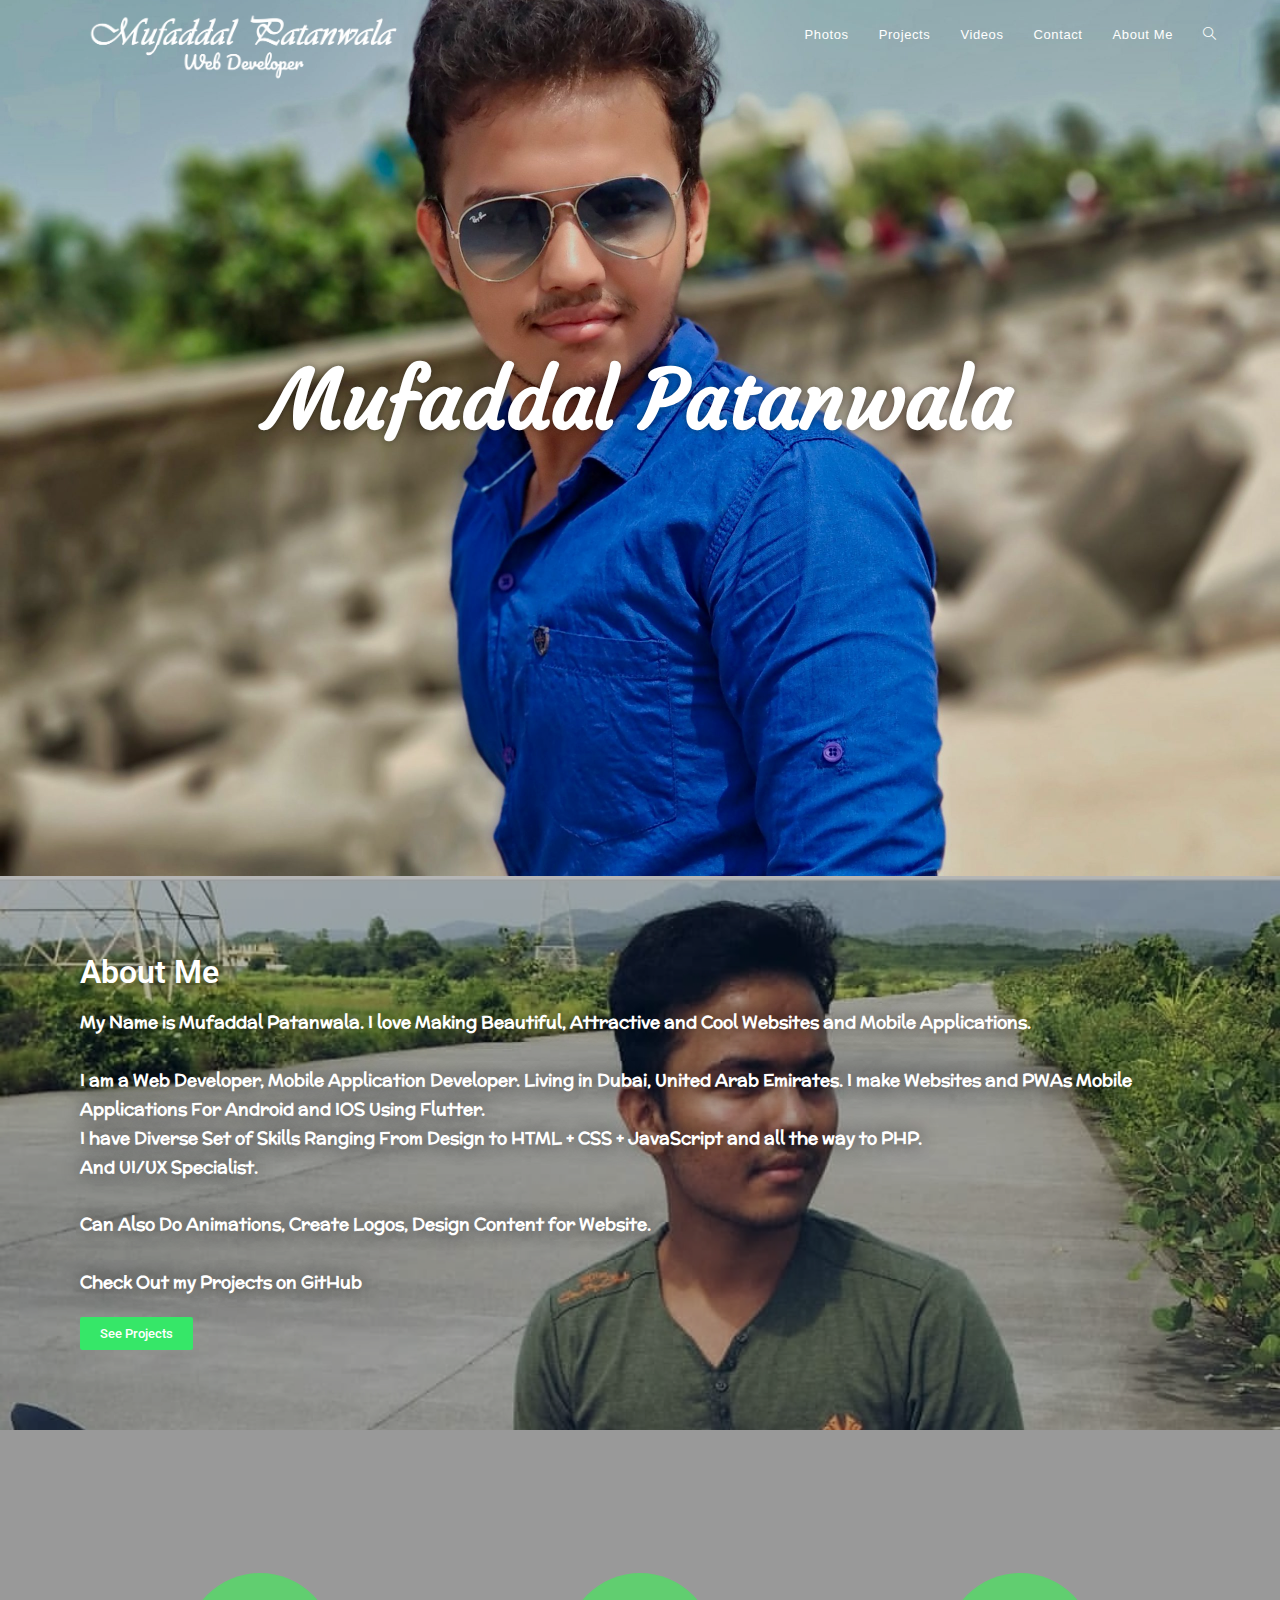
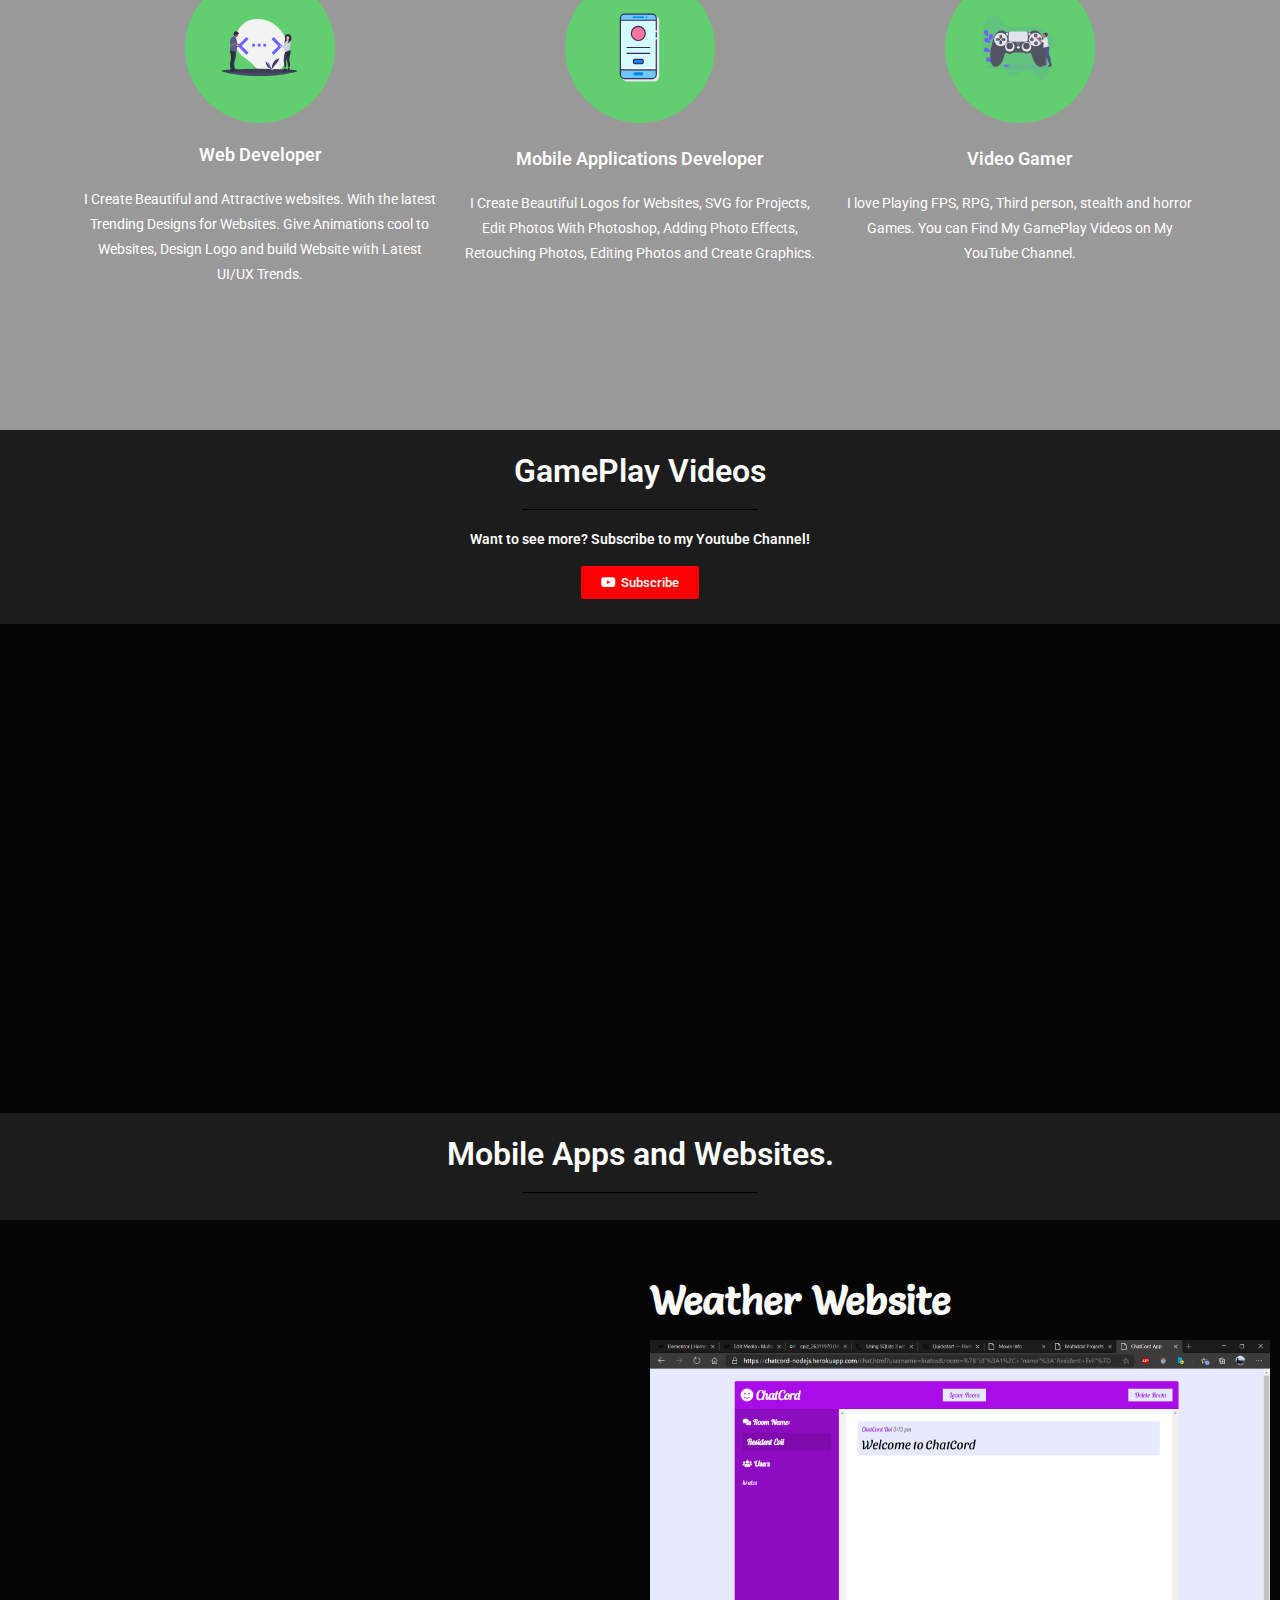
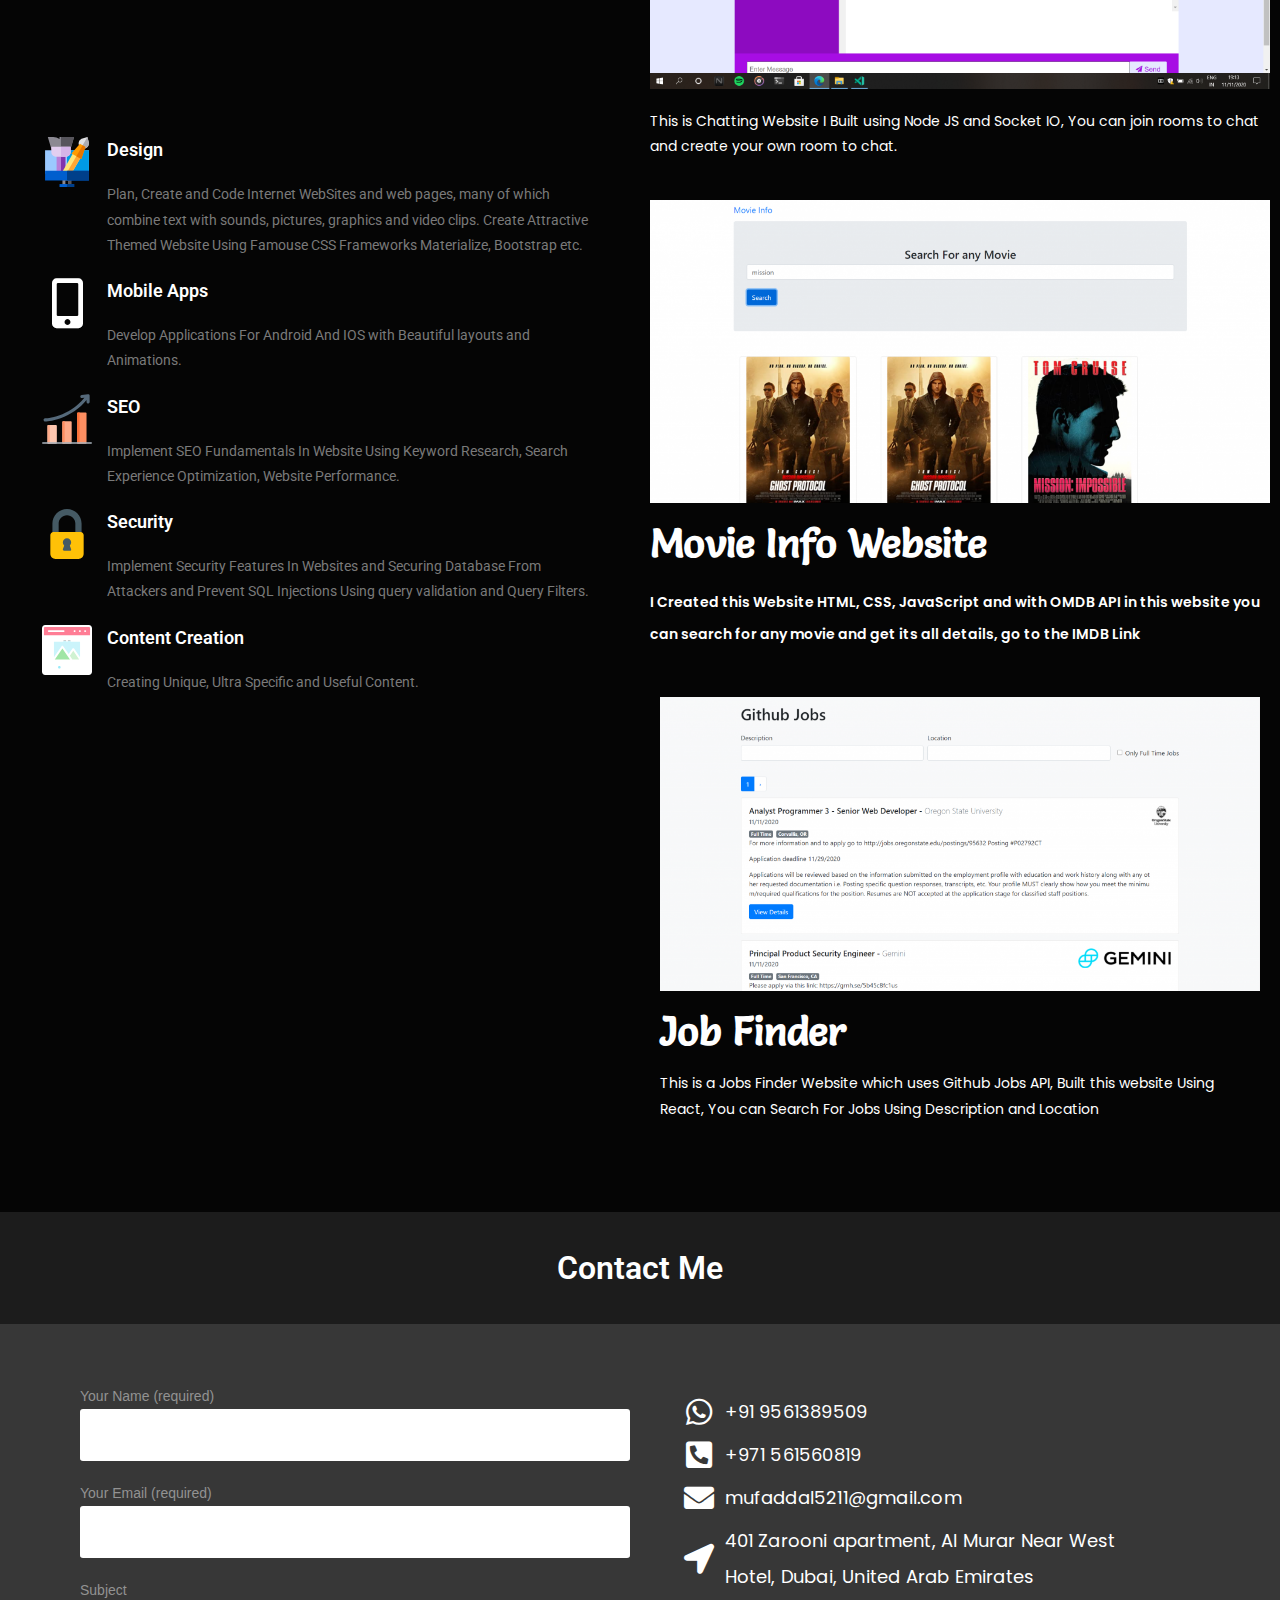
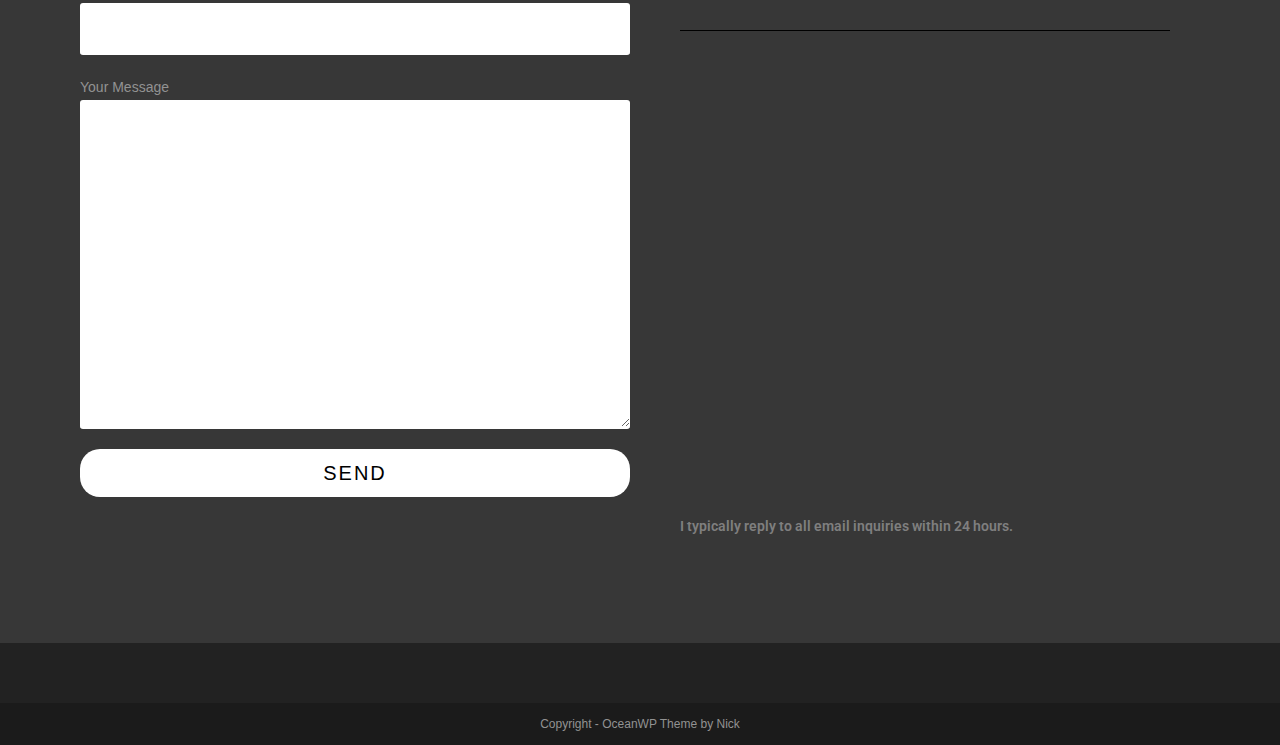
==== index.html @ 9aa5abb9 "init" ====
<!DOCTYPE html>
<html class="html" lang="en-US">
<head>
	<meta charset="UTF-8">
	<link rel="profile" href="https://gmpg.org/xfn/11">

	<title>Mufaddal Patanwala &#8211; Portfolio</title>
<meta name="robots" content="max-image-preview:large">
<meta name="viewport" content="width=device-width, initial-scale=1">
<link rel="dns-prefetch" href="//s.w.org">
<link rel="alternate" type="application/rss+xml" title="Mufaddal Patanwala &raquo; Feed" href="./feed/index.html">
<link rel="alternate" type="application/rss+xml" title="Mufaddal Patanwala &raquo; Comments Feed" href="./comments/feed/index.html">
		<script type="text/javascript">
			window._wpemojiSettings = {"baseUrl":"https:\/\/s.w.org\/images\/core\/emoji\/13.1.0\/72x72\/","ext":".png","svgUrl":"https:\/\/s.w.org\/images\/core\/emoji\/13.1.0\/svg\/","svgExt":".svg","source":{"concatemoji":".\/wp-includes\/js\/wp-emoji-release.min.js?ver=5.8"}};
			!function(e,a,t){var n,r,o,i=a.createElement("canvas"),p=i.getContext&&i.getContext("2d");function s(e,t){var a=String.fromCharCode;p.clearRect(0,0,i.width,i.height),p.fillText(a.apply(this,e),0,0);e=i.toDataURL();return p.clearRect(0,0,i.width,i.height),p.fillText(a.apply(this,t),0,0),e===i.toDataURL()}function c(e){var t=a.createElement("script");t.src=e,t.defer=t.type="text/javascript",a.getElementsByTagName("head")[0].appendChild(t)}for(o=Array("flag","emoji"),t.supports={everything:!0,everythingExceptFlag:!0},r=0;r<o.length;r++)t.supports[o[r]]=function(e){if(!p||!p.fillText)return!1;switch(p.textBaseline="top",p.font="600 32px Arial",e){case"flag":return s([127987,65039,8205,9895,65039],[127987,65039,8203,9895,65039])?!1:!s([55356,56826,55356,56819],[55356,56826,8203,55356,56819])&&!s([55356,57332,56128,56423,56128,56418,56128,56421,56128,56430,56128,56423,56128,56447],[55356,57332,8203,56128,56423,8203,56128,56418,8203,56128,56421,8203,56128,56430,8203,56128,56423,8203,56128,56447]);case"emoji":return!s([10084,65039,8205,55357,56613],[10084,65039,8203,55357,56613])}return!1}(o[r]),t.supports.everything=t.supports.everything&&t.supports[o[r]],"flag"!==o[r]&&(t.supports.everythingExceptFlag=t.supports.everythingExceptFlag&&t.supports[o[r]]);t.supports.everythingExceptFlag=t.supports.everythingExceptFlag&&!t.supports.flag,t.DOMReady=!1,t.readyCallback=function(){t.DOMReady=!0},t.supports.everything||(n=function(){t.readyCallback()},a.addEventListener?(a.addEventListener("DOMContentLoaded",n,!1),e.addEventListener("load",n,!1)):(e.attachEvent("onload",n),a.attachEvent("onreadystatechange",function(){"complete"===a.readyState&&t.readyCallback()})),(n=t.source||{}).concatemoji?c(n.concatemoji):n.wpemoji&&n.twemoji&&(c(n.twemoji),c(n.wpemoji)))}(window,document,window._wpemojiSettings);
		</script>
		<style type="text/css">img.wp-smiley,
img.emoji {
	display: inline !important;
	border: none !important;
	box-shadow: none !important;
	height: 1em !important;
	width: 1em !important;
	margin: 0 .07em !important;
	vertical-align: -0.1em !important;
	background: none !important;
	padding: 0 !important;
}</style>
	<link rel="stylesheet" id="wp-block-library-css" href="./wp-includes/css/dist/block-library/style.min.css?ver=5.8" type="text/css" media="all">
<style id="wp-block-library-theme-inline-css" type="text/css">#start-resizable-editor-section{display:none}.wp-block-audio figcaption{color:#555;font-size:13px;text-align:center}.is-dark-theme .wp-block-audio figcaption{color:hsla(0,0%,100%,.65)}.wp-block-code{font-family:Menlo,Consolas,monaco,monospace;color:#1e1e1e;padding:.8em 1em;border:1px solid #ddd;border-radius:4px}.wp-block-embed figcaption{color:#555;font-size:13px;text-align:center}.is-dark-theme .wp-block-embed figcaption{color:hsla(0,0%,100%,.65)}.blocks-gallery-caption{color:#555;font-size:13px;text-align:center}.is-dark-theme .blocks-gallery-caption{color:hsla(0,0%,100%,.65)}.wp-block-image figcaption{color:#555;font-size:13px;text-align:center}.is-dark-theme .wp-block-image figcaption{color:hsla(0,0%,100%,.65)}.wp-block-pullquote{border-top:4px solid;border-bottom:4px solid;margin-bottom:1.75em;color:currentColor}.wp-block-pullquote__citation,.wp-block-pullquote cite,.wp-block-pullquote footer{color:currentColor;text-transform:uppercase;font-size:.8125em;font-style:normal}.wp-block-quote{border-left:.25em solid;margin:0 0 1.75em;padding-left:1em}.wp-block-quote cite,.wp-block-quote footer{color:currentColor;font-size:.8125em;position:relative;font-style:normal}.wp-block-quote.has-text-align-right{border-left:none;border-right:.25em solid;padding-left:0;padding-right:1em}.wp-block-quote.has-text-align-center{border:none;padding-left:0}.wp-block-quote.is-large,.wp-block-quote.is-style-large{border:none}.wp-block-search .wp-block-search__label{font-weight:700}.wp-block-group.has-background{padding:1.25em 2.375em;margin-top:0;margin-bottom:0}.wp-block-separator{border:none;border-bottom:2px solid;margin-left:auto;margin-right:auto;opacity:.4}.wp-block-separator:not(.is-style-wide):not(.is-style-dots){width:100px}.wp-block-separator.has-background:not(.is-style-dots){border-bottom:none;height:1px}.wp-block-separator.has-background:not(.is-style-wide):not(.is-style-dots){height:2px}.wp-block-table thead{border-bottom:3px solid}.wp-block-table tfoot{border-top:3px solid}.wp-block-table td,.wp-block-table th{padding:.5em;border:1px solid;word-break:normal}.wp-block-table figcaption{color:#555;font-size:13px;text-align:center}.is-dark-theme .wp-block-table figcaption{color:hsla(0,0%,100%,.65)}.wp-block-video figcaption{color:#555;font-size:13px;text-align:center}.is-dark-theme .wp-block-video figcaption{color:hsla(0,0%,100%,.65)}.wp-block-template-part.has-background{padding:1.25em 2.375em;margin-top:0;margin-bottom:0}#end-resizable-editor-section{display:none}</style>
<link rel="stylesheet" id="contact-form-7-css" href="./wp-content/plugins/contact-form-7/includes/css/styles.css?ver=5.4.2" type="text/css" media="all">
<link rel="stylesheet" id="font-awesome-css" href="./wp-content/themes/oceanwp/assets/fonts/fontawesome/css/all.min.css?ver=5.11.2" type="text/css" media="all">
<link rel="stylesheet" id="simple-line-icons-css" href="./wp-content/themes/oceanwp/assets/css/third/simple-line-icons.min.css?ver=2.4.0" type="text/css" media="all">
<link rel="stylesheet" id="magnific-popup-css" href="./wp-content/themes/oceanwp/assets/css/third/magnific-popup.min.css?ver=1.0.0" type="text/css" media="all">
<link rel="stylesheet" id="slick-css" href="./wp-content/themes/oceanwp/assets/css/third/slick.min.css?ver=1.6.0" type="text/css" media="all">
<link rel="stylesheet" id="oceanwp-style-css" href="./wp-content/themes/oceanwp/assets/css/style.min.css?ver=1.8.3" type="text/css" media="all">
<link rel="stylesheet" id="elementor-icons-css" href="./wp-content/plugins/elementor/assets/lib/eicons/css/elementor-icons.min.css?ver=5.12.0" type="text/css" media="all">
<link rel="stylesheet" id="elementor-frontend-legacy-css" href="./wp-content/plugins/elementor/assets/css/frontend-legacy.min.css?ver=3.4.1" type="text/css" media="all">
<link rel="stylesheet" id="elementor-frontend-css" href="./wp-content/plugins/elementor/assets/css/frontend.min.css?ver=3.4.1" type="text/css" media="all">
<style id="elementor-frontend-inline-css" type="text/css">@font-face{font-family:eicons;src:url(./wp-content/plugins/elementor/assets/lib/eicons/fonts/eicons.eot?5.10.0);src:url(./wp-content/plugins/elementor/assets/lib/eicons/fonts/eicons.eot?5.10.0#iefix) format("embedded-opentype"),url(./wp-content/plugins/elementor/assets/lib/eicons/fonts/eicons.woff2?5.10.0) format("woff2"),url(./wp-content/plugins/elementor/assets/lib/eicons/fonts/eicons.woff?5.10.0) format("woff"),url(./wp-content/plugins/elementor/assets/lib/eicons/fonts/eicons.ttf?5.10.0) format("truetype"),url(./wp-content/plugins/elementor/assets/lib/eicons/fonts/eicons.svg?5.10.0#eicon) format("svg");font-weight:400;font-style:normal}</style>
<link rel="stylesheet" id="elementor-post-22-css" href="./wp-content/uploads/elementor/css/post-22.css?ver=1629359613" type="text/css" media="all">
<link rel="stylesheet" id="elementor-global-css" href="./wp-content/uploads/elementor/css/global.css?ver=1629359613" type="text/css" media="all">
<link rel="stylesheet" id="elementor-post-19-css" href="./wp-content/uploads/elementor/css/post-19.css?ver=1629361985" type="text/css" media="all">
<link rel="stylesheet" id="oe-widgets-style-css" href="./wp-content/plugins/ocean-extra/assets/css/widgets.css?ver=5.8" type="text/css" media="all">
<link rel="stylesheet" id="google-fonts-1-css" href="https://fonts.googleapis.com/css?family=Roboto%3A100%2C100italic%2C200%2C200italic%2C300%2C300italic%2C400%2C400italic%2C500%2C500italic%2C600%2C600italic%2C700%2C700italic%2C800%2C800italic%2C900%2C900italic%7CRoboto+Slab%3A100%2C100italic%2C200%2C200italic%2C300%2C300italic%2C400%2C400italic%2C500%2C500italic%2C600%2C600italic%2C700%2C700italic%2C800%2C800italic%2C900%2C900italic%7CCourgette%3A100%2C100italic%2C200%2C200italic%2C300%2C300italic%2C400%2C400italic%2C500%2C500italic%2C600%2C600italic%2C700%2C700italic%2C800%2C800italic%2C900%2C900italic%7CQuicksand%3A100%2C100italic%2C200%2C200italic%2C300%2C300italic%2C400%2C400italic%2C500%2C500italic%2C600%2C600italic%2C700%2C700italic%2C800%2C800italic%2C900%2C900italic%7CMcLaren%3A100%2C100italic%2C200%2C200italic%2C300%2C300italic%2C400%2C400italic%2C500%2C500italic%2C600%2C600italic%2C700%2C700italic%2C800%2C800italic%2C900%2C900italic%7CSalsa%3A100%2C100italic%2C200%2C200italic%2C300%2C300italic%2C400%2C400italic%2C500%2C500italic%2C600%2C600italic%2C700%2C700italic%2C800%2C800italic%2C900%2C900italic%7CPoppins%3A100%2C100italic%2C200%2C200italic%2C300%2C300italic%2C400%2C400italic%2C500%2C500italic%2C600%2C600italic%2C700%2C700italic%2C800%2C800italic%2C900%2C900italic&#038;display=auto&#038;ver=5.8" type="text/css" media="all">
<link rel="stylesheet" id="elementor-icons-shared-0-css" href="./wp-content/plugins/elementor/assets/lib/font-awesome/css/fontawesome.min.css?ver=5.15.3" type="text/css" media="all">
<link rel="stylesheet" id="elementor-icons-fa-brands-css" href="./wp-content/plugins/elementor/assets/lib/font-awesome/css/brands.min.css?ver=5.15.3" type="text/css" media="all">
<link rel="stylesheet" id="elementor-icons-fa-solid-css" href="./wp-content/plugins/elementor/assets/lib/font-awesome/css/solid.min.css?ver=5.15.3" type="text/css" media="all">
<script type="text/javascript" src="./wp-includes/js/jquery/jquery.min.js?ver=3.6.0" id="jquery-core-js"></script>
<script type="text/javascript" src="./wp-includes/js/jquery/jquery-migrate.min.js?ver=3.3.2" id="jquery-migrate-js"></script>
<link rel="https://api.w.org/" href="./wp-json/index.html">
<link rel="alternate" type="application/json" href="./wp-json/wp/v2/pages/19/index.html">
<link rel="EditURI" type="application/rsd+xml" title="RSD" href="./xmlrpc.php?rsd">
<link rel="wlwmanifest" type="application/wlwmanifest+xml" href="./wp-includes/wlwmanifest.xml"> 
<meta name="generator" content="WordPress 5.8">
<link rel="canonical" href="./index.html">
<link rel="shortlink" href="./index.html">
<link rel="alternate" type="application/json+oembed" href="./wp-json/oembed/1.0/embed/index.html?url=.%2F">
<link rel="alternate" type="text/xml+oembed" href="./wp-json/oembed/1.0/embed/index.html?url=.%2F&#038;format=xml">
<style type="text/css">.recentcomments a{display:inline !important;padding:0 !important;margin:0 !important;}</style>
<link rel="icon" href="./wp-content/uploads/2020/07/cropped-Minilogo-1-1-32x32.png" sizes="32x32">
<link rel="icon" href="./wp-content/uploads/2020/07/cropped-Minilogo-1-1-192x192.png" sizes="192x192">
<link rel="apple-touch-icon" href="./wp-content/uploads/2020/07/cropped-Minilogo-1-1-180x180.png">
<meta name="msapplication-TileImage" content="./wp-content/uploads/2020/07/cropped-Minilogo-1-1-270x270.png">
<!-- OceanWP CSS -->
<style type="text/css">/* Header CSS */#site-logo #site-logo-inner,.oceanwp-social-menu .social-menu-inner,#site-header.full_screen-header .menu-bar-inner,.after-header-content .after-header-content-inner{height:70px}#site-navigation-wrap .dropdown-menu >li >a,.oceanwp-mobile-menu-icon a,.after-header-content-inner >a{line-height:70px}#site-header,.has-transparent-header .is-sticky #site-header,.has-vh-transparent .is-sticky #site-header.vertical-header,#searchform-header-replace{background-color:#bababa}#site-header.transparent-header{background-color:rgba(178,178,178,0)}#site-header.has-header-media .overlay-header-media{background-color:rgba(0,0,0,0.5)}#site-logo #site-logo-inner a img,#site-header.center-header #site-navigation-wrap .middle-site-logo a img{max-width:353px}#site-header #site-logo #site-logo-inner a img,#site-header.center-header #site-navigation-wrap .middle-site-logo a img{max-height:337px}#site-navigation-wrap .dropdown-menu >li >a,.oceanwp-mobile-menu-icon a,#searchform-header-replace-close{color:#ffffff}#site-navigation-wrap .dropdown-menu >li >a:hover,.oceanwp-mobile-menu-icon a:hover,#searchform-header-replace-close:hover{color:#000000}#site-navigation-wrap .dropdown-menu >.current-menu-item >a,#site-navigation-wrap .dropdown-menu >.current-menu-ancestor >a,#site-navigation-wrap .dropdown-menu >.current-menu-item >a:hover,#site-navigation-wrap .dropdown-menu >.current-menu-ancestor >a:hover{color:#000000}#site-navigation-wrap .dropdown-menu >li >a:hover,#site-navigation-wrap .dropdown-menu >li.sfHover >a{background-color:#ffffff}.dropdown-menu ul li a.menu-link:hover{background-color:rgba(198,198,198,0)}#site-navigation-wrap .dropdown-menu >li >a,.oceanwp-mobile-menu-icon a{font-size:70}</style>
</head>

<body class="home page-template page-template-elementor_header_footer page page-id-19 wp-custom-logo wp-embed-responsive oceanwp-theme sidebar-mobile has-transparent-header no-header-border default-breakpoint has-sidebar content-right-sidebar page-header-disabled has-breadcrumbs elementor-default elementor-template-full-width elementor-kit-22 elementor-page elementor-page-19" itemscope="itemscope" itemtype="https://schema.org/WebPage">

	
	
	<div id="outer-wrap" class="site clr">

		<a class="skip-link screen-reader-text" href="#main">Skip to content</a>

		
		<div id="wrap" class="clr">

			
				<div id="transparent-header-wrap" class="clr">

<header id="site-header" class="transparent-header effect-two clr" data-height="70" itemscope="itemscope" itemtype="https://schema.org/WPHeader" role="banner">

	
		
			
			<div id="site-header-inner" class="clr container">

				
				

<div id="site-logo" class="clr" itemscope itemtype="https://schema.org/Brand">

	
	<div id="site-logo-inner" class="clr">

		<a href="./index.html" class="custom-logo-link" rel="home" aria-current="page"><img width="1920" height="528" src="./wp-content/uploads/2020/07/cropped-Logo-2.png" class="custom-logo" alt="Mufaddal Patanwala" srcset="./wp-content/uploads/2020/07/cropped-Logo-2.png 1920w, ./wp-content/uploads/2020/07/cropped-Logo-2-300x83.png 300w, ./wp-content/uploads/2020/07/cropped-Logo-2-1024x282.png 1024w, ./wp-content/uploads/2020/07/cropped-Logo-2-768x211.png 768w, ./wp-content/uploads/2020/07/cropped-Logo-2-1536x422.png 1536w" sizes="(max-width: 1920px) 100vw, 1920px"></a>
	</div>
<!-- #site-logo-inner -->

	
	
</div>
<!-- #site-logo -->

			<div id="site-navigation-wrap" class="clr">
		
			
			
			<nav id="site-navigation" class="navigation main-navigation clr" itemscope="itemscope" itemtype="https://schema.org/SiteNavigationElement" role="navigation">

				<ul id="menu-primary-menu" class="main-menu dropdown-menu sf-menu">
<li id="menu-item-123" class="menu-item menu-item-type-custom menu-item-object-custom menu-item-123"><a href="#Photos" class="menu-link"><span class="text-wrap">Photos</span></a></li>
<li id="menu-item-124" class="menu-item menu-item-type-custom menu-item-object-custom menu-item-124"><a href="#webdevelopment" class="menu-link"><span class="text-wrap">Projects</span></a></li>
<li id="menu-item-125" class="menu-item menu-item-type-custom menu-item-object-custom menu-item-125"><a href="#videos" class="menu-link"><span class="text-wrap">Videos</span></a></li>
<li id="menu-item-126" class="menu-item menu-item-type-custom menu-item-object-custom menu-item-126"><a href="#contact" class="menu-link"><span class="text-wrap">Contact</span></a></li>
<li id="menu-item-127" class="menu-item menu-item-type-custom menu-item-object-custom menu-item-127"><a href="#about" class="menu-link"><span class="text-wrap">About Me</span></a></li>
<li class="search-toggle-li"><a href="#" class="site-search-toggle search-dropdown-toggle" aria-label="Search website"><span class="icon-magnifier" aria-hidden="true"></span></a></li>
</ul>
<div id="searchform-dropdown" class="header-searchform-wrap clr">
	
<form role="search" method="get" class="searchform" action="./index.html">
	<label for="ocean-search-form-1">
		<span class="screen-reader-text">Search for:</span>
		<input type="search" id="ocean-search-form-1" class="field" autocomplete="off" placeholder="Search" name="s">
			</label>
	</form>
</div>
<!-- #searchform-dropdown -->
			</nav><!-- #site-navigation -->

			
			
					</div>
<!-- #site-navigation-wrap -->
		
		
	
				
	<div class="oceanwp-mobile-menu-icon clr mobile-right">

		
		
		
		<a href="#" class="mobile-menu" aria-label="Mobile Menu">
							<i class="fa fa-bars" aria-hidden="true"></i>
							<span class="oceanwp-text">Menu</span>

						</a>

		
		
		
	</div>
<!-- #oceanwp-mobile-menu-navbar -->


			</div>
<!-- #site-header-inner -->

			
			
		
				
	
</header><!-- #site-header -->

	</div>

			
			<main id="main" class="site-main clr" role="main">

						<div data-elementor-type="wp-page" data-elementor-id="19" class="elementor elementor-19" data-elementor-settings="[]">
						<div class="elementor-inner">
							<div class="elementor-section-wrap">
							<section class="elementor-section elementor-top-section elementor-element elementor-element-3140ab7f elementor-section-height-min-height elementor-section-full_width elementor-section-height-default elementor-section-items-middle" data-id="3140ab7f" data-element_type="section" id="top" data-settings="{&quot;background_background&quot;:&quot;classic&quot;}">
							<div class="elementor-background-overlay"></div>
							<div class="elementor-container elementor-column-gap-default">
							<div class="elementor-row">
					<div class="elementor-column elementor-col-100 elementor-top-column elementor-element elementor-element-441476d2" data-id="441476d2" data-element_type="column">
			<div class="elementor-column-wrap elementor-element-populated">
							<div class="elementor-widget-wrap">
						<div class="elementor-element elementor-element-50105ba8 elementor-invisible elementor-widget elementor-widget-heading" data-id="50105ba8" data-element_type="widget" data-settings="{&quot;_animation&quot;:&quot;fadeInDown&quot;}" data-widget_type="heading.default">
				<div class="elementor-widget-container">
			<h1 class="elementor-heading-title elementor-size-small">Mufaddal Patanwala</h1>		</div>
				</div>
				<div class="elementor-element elementor-element-2da25d2d elementor-widget-divider--view-line elementor-invisible elementor-widget elementor-widget-divider" data-id="2da25d2d" data-element_type="widget" data-settings="{&quot;_animation&quot;:&quot;fadeInDown&quot;,&quot;_animation_delay&quot;:1000}" data-widget_type="divider.default">
				<div class="elementor-widget-container">
					<div class="elementor-divider">
			<span class="elementor-divider-separator">
						</span>
		</div>
				</div>
				</div>
				<div class="elementor-element elementor-element-2edf6cc3 elementor-invisible elementor-widget elementor-widget-heading" data-id="2edf6cc3" data-element_type="widget" data-settings="{&quot;_animation&quot;:&quot;fadeInDown&quot;,&quot;_animation_delay&quot;:1000}" data-widget_type="heading.default">
				<div class="elementor-widget-container">
			<h2 class="elementor-heading-title elementor-size-default"><i>Web Developer. Gamer. Designer.</i></h2>		</div>
				</div>
						</div>
					</div>
		</div>
								</div>
					</div>
		</section>
				<section class="elementor-section elementor-top-section elementor-element elementor-element-7bc171e6 elementor-section-full_width elementor-section-height-min-height elementor-section-items-stretch elementor-section-stretched elementor-section-height-default" data-id="7bc171e6" data-element_type="section" id="about" data-settings="{&quot;stretch_section&quot;:&quot;section-stretched&quot;}">
						<div class="elementor-container elementor-column-gap-default">
							<div class="elementor-row">
					<div class="elementor-column elementor-col-100 elementor-top-column elementor-element elementor-element-1f6524b1" data-id="1f6524b1" data-element_type="column" data-settings="{&quot;background_background&quot;:&quot;classic&quot;}">
			<div class="elementor-column-wrap elementor-element-populated">
					<div class="elementor-background-overlay"></div>
							<div class="elementor-widget-wrap">
						<div class="elementor-element elementor-element-680c88cb elementor-widget elementor-widget-heading" data-id="680c88cb" data-element_type="widget" data-widget_type="heading.default">
				<div class="elementor-widget-container">
			<h2 class="elementor-heading-title elementor-size-default">About Me</h2>		</div>
				</div>
				<div class="elementor-element elementor-element-45aff1d1 elementor-widget elementor-widget-heading" data-id="45aff1d1" data-element_type="widget" data-widget_type="heading.default">
				<div class="elementor-widget-container">
			<p class="elementor-heading-title elementor-size-default">My Name is Mufaddal Patanwala. I love Making Beautiful, Attractive and Cool Websites and Mobile Applications. <br><br>I am a Web Developer, Mobile Application Developer. Living in Dubai, United Arab Emirates. I make Websites and PWAs Mobile Applications For Android and IOS Using Flutter.<br>I have Diverse Set of Skills Ranging From Design to HTML + CSS + JavaScript and all the way to PHP.<br>And UI/UX Specialist.<br><br>Can Also Do Animations, Create Logos, Design Content for Website.<br><br>Check Out my Projects on GitHub</p>		</div>
				</div>
				<div class="elementor-element elementor-element-144006c9 elementor-mobile-align-center elementor-widget elementor-widget-button" data-id="144006c9" data-element_type="widget" data-widget_type="button.default">
				<div class="elementor-widget-container">
					<div class="elementor-button-wrapper">
			<a href="https://github.com/mufaddal1125" class="elementor-button-link elementor-button elementor-size-xs elementor-animation-grow" role="button">
						<span class="elementor-button-content-wrapper">
						<span class="elementor-button-text">See Projects</span>
		</span>
					</a>
		</div>
				</div>
				</div>
						</div>
					</div>
		</div>
								</div>
					</div>
		</section>
				<section class="elementor-section elementor-top-section elementor-element elementor-element-6be1401f elementor-section-height-min-height elementor-section-boxed elementor-section-height-default elementor-section-items-middle" data-id="6be1401f" data-element_type="section" data-settings="{&quot;background_background&quot;:&quot;classic&quot;}">
							<div class="elementor-background-overlay"></div>
							<div class="elementor-container elementor-column-gap-default">
							<div class="elementor-row">
					<div class="elementor-column elementor-col-33 elementor-top-column elementor-element elementor-element-63d841ea" data-id="63d841ea" data-element_type="column">
			<div class="elementor-column-wrap elementor-element-populated">
							<div class="elementor-widget-wrap">
						<div class="elementor-element elementor-element-2857d825 elementor-view-stacked elementor-shape-circle elementor-position-top elementor-vertical-align-top elementor-widget elementor-widget-icon-box" data-id="2857d825" data-element_type="widget" data-widget_type="icon-box.default">
				<div class="elementor-widget-container">
					<div class="elementor-icon-box-wrapper">
						<div class="elementor-icon-box-icon">
				<a class="elementor-icon elementor-animation-grow" href="#webdevelopment">
				<svg xmlns="http://www.w3.org/2000/svg" id="a6ee8617-cc99-4eb9-a93b-e1a7e83c9724" data-name="Layer 1" width="1088" height="826.29361" viewbox="0 0 1088 826.29361"><title>code typing</title>
<path d="M990.987,366.24078C943.16694,178.20138,777.93353,42.46323,583.98525,37.01889,481.45062,34.14063,373.55556,68.14681,295,187.14681c-140.42655,212.72536,8.62954,359.72511,112.5475,429.57647A650.24048,650.24048,0,0,1,541.94966,737.52349C612.14286,820.819,747.17857,924.32538,908,762.14681,1024.56358,644.59957,1022.83991,491.4936,990.987,366.24078Z" transform="translate(-56 -36.85319)" fill="#f2f2f2"></path><polygon points="719.6 507.394 818 409.294 719.6 311.194 749.6 281.294 878 409.294 749.6 537.294 719.6 507.394 719.6 507.394" opacity="0.1"></polygon><path d="M494.6,453.14681h40v-40h-40Zm200.8-40h-40v40h40Zm-120.4,40h40v-40H575Z" transform="translate(-56 -36.85319)" opacity="0.1"></path><polygon points="384.4 506.394 285.9 408.294 384.3 310.194 354.3 280.294 226 408.294 354.4 536.294 384.4 506.394" opacity="0.1"></polygon><path d="M1144,789.14681c0,16.56854-243.5571,74-544,74s-544-57.43146-544-74,243.5571,14,544,14S1144,772.57826,1144,789.14681Z" transform="translate(-56 -36.85319)" fill="#3f3d56"></path><path d="M1144,789.14681c0,16.56854-243.5571,74-544,74s-544-57.43146-544-74,243.5571,14,544,14S1144,772.57826,1144,789.14681Z" transform="translate(-56 -36.85319)" opacity="0.1"></path><ellipse cx="544" cy="752.29361" rx="544" ry="30" fill="#3f3d56"></ellipse><path d="M688.696,644.80629c0,64.01613,40.16035,115.81717,89.79084,115.81717" transform="translate(-56 -36.85319)" fill="#3f3d56"></path><path d="M778.48684,760.62346c0-64.73541,44.81662-117.11849,100.20136-117.11849" transform="translate(-56 -36.85319)" fill="#6c63ff"></path><path d="M721.22891,650.60946c0,60.80852,25.6095,110.014,57.25793,110.014" transform="translate(-56 -36.85319)" fill="#6c63ff"></path><path d="M778.48684,760.62346c0-82.71747,51.801-149.6514,115.81716-149.6514" transform="translate(-56 -36.85319)" fill="#3f3d56"></path><path d="M759.59716,761.44s12.73382-.39219,16.57147-3.12493,19.58782-5.99578,20.53985-1.61306,19.13656,21.79764,4.76014,21.9136-33.4044-2.23935-37.23467-4.57252S759.59716,761.44,759.59716,761.44Z" transform="translate(-56 -36.85319)" fill="#a8a8a8"></path><path d="M801.72518,777.09c-14.37642.116-33.40439-2.23933-37.23466-4.57251-2.91695-1.77683-4.07933-8.15253-4.46825-11.094-.26935.01158-.42511.01657-.42511.01657s.80653,10.26992,4.63681,12.60309,22.85824,4.6885,37.23466,4.57251c4.1499-.03347,5.58335-1.50994,5.50464-3.69673C806.39675,776.24,804.814,777.065,801.72518,777.09Z" transform="translate(-56 -36.85319)" opacity="0.2"></path><path d="M921.53291,419.70575s-30.78848-23.37612-33.12545-14.80723,22.59069,28.04361,22.59069,28.04361Z" transform="translate(-56 -36.85319)" fill="#ffb9b9"></path><path d="M921.53291,419.70575s-30.78848-23.37612-33.12545-14.80723,22.59069,28.04361,22.59069,28.04361Z" transform="translate(-56 -36.85319)" opacity="0.1"></path><path d="M1023.17262,345.69533s-36.6125,65.4351-37.39149,74.783-.779,10.12686-3.89495,9.34787-45.96037-5.45292-49.85532-3.89494-11.68484-9.34787-11.68484-9.34787-14.80079,14.80079-11.68484,17.91675S921.125,439.17405,922.683,443.069s3.89495,7.7899,10.90585,7.01091S988.1181,462.54373,994.35,460.20676s7.78989-6.23192,10.90585-6.23192,9.34787-3.11595,9.34787-3.89494,21.8117-42.06543,21.8117-42.06543S1062.12208,351.92724,1023.17262,345.69533Z" transform="translate(-56 -36.85319)" fill="#d0cde1"></path><path d="M1023.17262,345.69533s-36.6125,65.4351-37.39149,74.783-.779,10.12686-3.89495,9.34787-45.96037-5.45292-49.85532-3.89494-11.68484-9.34787-11.68484-9.34787-14.80079,14.80079-11.68484,17.91675S921.125,439.17405,922.683,443.069s3.89495,7.7899,10.90585,7.01091S988.1181,462.54373,994.35,460.20676s7.78989-6.23192,10.90585-6.23192,9.34787-3.11595,9.34787-3.89494,21.8117-42.06543,21.8117-42.06543S1062.12208,351.92724,1023.17262,345.69533Z" transform="translate(-56 -36.85319)" opacity="0.1"></path><path d="M970.05372,302.55716a64.78949,64.78949,0,0,0,.19963,12.41994c1.18318,8.94979,5.30311,18.279,1.41138,26.63316-1.41259,3.03233-3.80585,5.67452-5.10925,8.7433-2.7592,6.49636-.25777,13.70176-.63281,20.61595-.48448,8.93161-6.16516,17.538-14.80657,22.43244,14.76344.45865,28.80366-6.84077,38.09315-16.7876s14.46277-22.28423,18.34107-34.628a75.2815,75.2815,0,0,0,3.805-17.92219,25.83489,25.83489,0,0,0-1.2085-10.38585,39.57451,39.57451,0,0,0-5.3421-9.12325c-2.32605-3.27044-4.716-6.60515-8.14786-9.03848-4.227-2.99707-12.37788-6.00629-17.98536-5.57014C971.79334,290.48142,970.34315,297.78336,970.05372,302.55716Z" transform="translate(-56 -36.85319)" fill="#2f2e41"></path><path d="M992.792,326.99958s8.56888,30.38059,1.558,38.94947,42.06542-3.89495,42.06542-3.89495-24.14867-24.14867-12.46383-39.72845Z" transform="translate(-56 -36.85319)" fill="#ffb9b9"></path><path d="M992.792,326.99958s8.56888,30.38059,1.558,38.94947,42.06542-3.89495,42.06542-3.89495-24.14867-24.14867-12.46383-39.72845Z" transform="translate(-56 -36.85319)" opacity="0.1"></path><polygon points="719.6 488.394 818 390.294 719.6 292.194 749.6 262.294 878 390.294 749.6 518.294 719.6 488.394 719.6 488.394" fill="#6c63ff"></polygon><polygon points="908.748 695.221 908.748 717.812 920.433 731.833 930.56 727.159 927.444 694.442 908.748 695.221" fill="#ffb9b9"></polygon><path d="M969.42235,753.10675s-3.116-10.90585-8.56888-3.116-10.90585,24.92766-14.02181,25.70665-24.92766,24.92766-3.116,24.92766,28.82261-10.12686,28.82261-10.12686,21.8117-8.56889,21.8117-10.12687-3.116-30.38058-4.67394-30.38058-2.337,5.45293-6.23191,5.45293S969.42235,753.10675,969.42235,753.10675Z" transform="translate(-56 -36.85319)" fill="#2f2e41"></path><polygon points="960.941 699.116 960.162 720.149 978.857 727.938 978.857 697.558 960.941 699.116" fill="#ffb9b9"></polygon><path d="M1037.19442,757.00169s-10.12686-10.90585-15.57978-8.56888a53.81171,53.81171,0,0,0-7.7899,3.89495s-3.11595,10.12686-4.67393,18.69574-2.337,12.46383-3.89495,15.57979-3.116,14.8008,12.46383,16.35878,20.25372-7.01091,20.25372-7.01091l3.89495-20.25372S1040.31038,757.00169,1037.19442,757.00169Z" transform="translate(-56 -36.85319)" fill="#2f2e41"></path><path d="M974.87528,511.62005s-22.59069,50.63431-19.47474,96.59468c0,0-7.78989,17.91676-3.11595,45.96037S963.19044,738.306,963.19044,738.306s21.03271,2.337,22.59069-1.558c0,0,1.558-38.94946,3.11595-40.50744s-.779-37.39149-3.11595-44.4024,21.8117-76.341,21.8117-76.341l-6.23192-86.46782Z" transform="translate(-56 -36.85319)" fill="#2f2e41"></path><path d="M974.87528,511.62005s-22.59069,50.63431-19.47474,96.59468c0,0-7.78989,17.91676-3.11595,45.96037S963.19044,738.306,963.19044,738.306s21.03271,2.337,22.59069-1.558c0,0,1.558-38.94946,3.11595-40.50744s-.779-37.39149-3.11595-44.4024,21.8117-76.341,21.8117-76.341l-6.23192-86.46782Z" transform="translate(-56 -36.85319)" opacity="0.1"></path><path d="M968.64336,508.5041l14.8008,31.93856s7.0109,72.446,10.90585,81.79388c0,0,1.558,26.48564,8.56888,35.05452s12.46383,84.13085,12.46383,84.13085,19.47474,5.45292,21.03271,0,6.23192-42.84442,6.23192-42.84442,1.558-31.93856-7.01091-52.97127,10.12687-96.59468,10.12687-96.59468,19.47473-36.6125-8.56889-66.21409Z" transform="translate(-56 -36.85319)" fill="#2f2e41"></path><circle cx="953.9298" cy="267.5557" r="31.93856" fill="#ffb9b9"></circle><path d="M1039.53139,352.70623s-33.49654,0-38.17048,3.89495a6.2148,6.2148,0,0,1-8.56888,0s-11.68484.779-14.8008,10.12686-12.46383,21.8117-12.46383,21.8117-14.0218,10.12686-6.23191,36.6125,1.558,69.33,1.558,69.33-6.23192,9.34787,0,13.24282,8.56888,5.45292,7.78989,8.56888,70.888-25.70665,70.888-31.15957-1.558-10.12686,0-12.46383,3.116-6.23192,1.558-10.12686,1.558-4.67394.779-8.56889,3.895-32.71755,7.0109-45.18138S1051.21623,353.48522,1039.53139,352.70623Z" transform="translate(-56 -36.85319)" fill="#d0cde1"></path><path d="M921.53291,429.05362s-30.78848-23.37611-33.12545-14.80723S910.99815,442.29,910.99815,442.29Z" transform="translate(-56 -36.85319)" fill="#ffb9b9"></path><path d="M1023.17262,356.60118s-36.6125,65.4351-37.39149,74.783-.779,10.12686-3.89495,9.34788-45.96037-5.45293-49.85532-3.89495-11.68484-9.34787-11.68484-9.34787S905.54523,442.29,908.66118,445.406s12.46383,4.67394,14.02181,8.56888,3.89495,7.7899,10.90585,7.01091S988.1181,473.44958,994.35,471.11261s7.78989-6.23192,10.90585-6.23192,9.34787-3.11595,9.34787-3.89494,21.8117-42.06543,21.8117-42.06543S1062.12208,362.83309,1023.17262,356.60118Z" transform="translate(-56 -36.85319)" fill="#d0cde1"></path><path d="M994.11433,324.81412c-.44276-3.16315-2.06273-6.03281-2.89375-9.1168a18.92542,18.92542,0,0,1,2.15464-14.69554c4.58114-7.39921,13.57543-10.67633,19.8481-16.70863.13,3.07271,2.26209,5.69857,4.61867,7.67467s5.0595,3.57914,7.05494,5.91937a23.18422,23.18422,0,0,1,4.109,8.32352,29.24582,29.24582,0,0,1,1.62312,10.917,13.68907,13.68907,0,0,1-4.73071,9.702c-2.33628,1.84647-5.601,2.901-6.72979,5.65669a9.64383,9.64383,0,0,0-.37513,4.26987c.53486,8.57042,1.03463,17.29348-.98353,25.64005s-6.96258,16.41045-14.71162,20.11053c6.368.45177,12.87041.89222,19.04877-.71525s12.08706-5.65526,14.21717-11.67346c1.05082-2.96888,1.15021-6.27088,2.64328-9.04382,3.779-7.01837,14.214-7.33837,19.34-13.44269,2.05133-2.44284,3.0437-5.59074,3.77926-8.69468,4.32826-18.26461,1.28722-37.65876-5.30174-55.23474-2.27105-6.058-5.09851-12.15764-9.9697-16.41543-4.14514-3.62317-9.43855-5.61944-14.67334-7.32431-7.63963-2.48808-15.50959-4.52657-23.53987-4.78936a29.89721,29.89721,0,0,0-10.33347,1.20642,30.722,30.722,0,0,0-9.09193,5.17932c-12.57933,9.788-21.1439,25.43159-20.00738,41.32979.68769,9.61973,4.76363,18.72357,9.99979,26.82267,1.83133,2.83263,6.15833,8.87262,10.18007,7.09154C993.03667,335.18749,994.59253,328.23048,994.11433,324.81412Z" transform="translate(-56 -36.85319)" fill="#2f2e41"></path><path d="M494.6,434.14681h40v-40h-40Zm200.8-40h-40v40h40Zm-120.4,40h40v-40H575Z" transform="translate(-56 -36.85319)" fill="#6c63ff"></path><ellipse cx="206.20587" cy="211.8387" rx="33.6569" ry="26.25238" fill="#2f2e41"></ellipse><path d="M267.92755,429.42945s30.29121,2.01941,35.67631-2.01942,28.2718,5.38511,30.29121,10.77021-32.31062,6.05824-37.69573,6.05824-30.96435,8.07766-30.96435,8.07766Z" transform="translate(-56 -36.85319)" fill="#a0616a"></path><path d="M205.55224,742.99151s-14.117,35.59927-6.75158,39.89573,84.70171,1.22756,84.70171,1.22756,12.88939-7.97914-1.84134-13.50317c0,0-12.27561-.61378-20.25476-5.524s-17.18585-14.117-17.18585-14.117-.61378-13.50317-5.524-10.43426a12.61392,12.61392,0,0,0-5.524,8.59292Z" transform="translate(-56 -36.85319)" fill="#2f2e41"></path><path d="M205.55224,742.99151s-14.117,35.59927-6.75158,39.89573,84.70171,1.22756,84.70171,1.22756,12.88939-7.97914-1.84134-13.50317c0,0-12.27561-.61378-20.25476-5.524s-17.18585-14.117-17.18585-14.117-.61378-13.50317-5.524-10.43426a12.61392,12.61392,0,0,0-5.524,8.59292Z" transform="translate(-56 -36.85319)" opacity="0.1"></path><polygon points="384.4 487.394 285.9 389.294 384.3 291.194 354.3 261.294 226 389.294 354.4 517.294 384.4 487.394" fill="#6c63ff"></polygon><path d="M183.7853,753.882s-15.48218,39.042-7.40452,43.754,92.893,1.34628,92.893,1.34628,14.1359-8.7508-2.01941-14.809c0,0-13.46276-.67314-22.21356-6.05824S226.193,762.63276,226.193,762.63276s-.67314-14.809-6.05824-11.44335a13.83376,13.83376,0,0,0-6.05824,9.42393Z" transform="translate(-56 -36.85319)" fill="#2f2e41"></path><path d="M263.21558,506.16718l-9.42393,84.81539s-3.36569,40.38828-13.46276,49.13907c0,0,0,12.78962-3.36569,16.82845l-4.712,53.1779s6.73138,19.521,6.05824,22.88669,2.69256,14.1359,2.01942,15.48218-32.31063,0-32.31063,0l6.73138-108.37522,20.86728-150.78291Z" transform="translate(-56 -36.85319)" fill="#2f2e41"></path><path d="M263.21558,506.16718l-9.42393,84.81539s-3.36569,40.38828-13.46276,49.13907c0,0,0,12.78962-3.36569,16.82845l-4.712,53.1779s6.73138,19.521,6.05824,22.88669,2.69256,14.1359,2.01942,15.48218-32.31063,0-32.31063,0l6.73138-108.37522,20.86728-150.78291Z" transform="translate(-56 -36.85319)" opacity="0.1"></path><path d="M246.38713,503.47463s-7.40452,69.33321-10.77021,84.14225a191.45128,191.45128,0,0,0-4.03883,29.61807s-.67313,21.54041-6.73138,27.59866a18.194,18.194,0,0,0-5.3851,13.46276s-6.05824,67.98693-2.69255,76.06459,6.73138,14.809,3.36569,20.19414-40.38828,5.3851-40.38828,1.34628,0-7.40452-2.01942-9.42394,0-14.809,0-14.809-8.07765-59.90928-.67313-77.41087,10.7702-65.29439,10.7702-65.29439-5.3851-54.52418-12.11648-63.275,1.34628-39.71514,1.34628-39.71514Z" transform="translate(-56 -36.85319)" fill="#2f2e41"></path><path d="M227.43564,288.1652c.78254,1.78268,2.65563,2.77523,4.36085,3.71467,9.88293,5.4447,18.15564,13.33867,26.30611,21.14167a30.88184,30.88184,0,0,1,1.22533-20.88436c.97311-2.25349,2.24854-4.67575,1.553-7.02976-.51152-1.73109-1.98559-2.97969-3.41344-4.084a105.83513,105.83513,0,0,0-10.40969-7.10206c-2.52042-1.50791-7.7023-5.52207-10.59458-5.08531-.15184,3.90788-.23113,7.40176-1.94245,11.05414C234.11479,280.75653,227.73479,288.84669,227.43564,288.1652Z" transform="translate(-56 -36.85319)" fill="#a0616a"></path><circle cx="205.8693" cy="232.36941" r="27.59866" fill="#a0616a"></circle><path d="M263.21558,334.517s4.712-23.55983-8.75079-31.63749-28.94494-17.50159-28.94494-17.50159-4.712-.67313-6.73138,9.42394c0,0-38.36886,7.40451-42.40769,43.754s2.69255,89.52735,2.69255,89.52735-6.05824,46.44652-13.46276,71.35263c0,0-6.05824,5.3851,20.86728-2.69255S260.523,519.62994,260.523,519.62994s4.712-4.712,4.712-8.07766,5.38511-22.88669,5.38511-22.88669,4.712-82.796,6.73138-92.21991S269.27382,335.86326,263.21558,334.517Z" transform="translate(-56 -36.85319)" fill="#575a89"></path><path d="M255.365,272.0658a11.50929,11.50929,0,0,1,5.41275-1.44156,10.30066,10.30066,0,0,0,5.35434-1.59542c2.607-2.00142,2.79823-5.86932,4.70539-8.54606,2.76117-3.87534,8.2695-4.34179,13.02393-4.14789,2.908.11859,6.03964.29225,8.48843-1.28058,2.5139-1.61465,3.65338-4.65693,4.501-7.52194,1.00241-3.38806,1.65075-7.53139-.83318-10.04413-1.72489-1.7449-4.44757-2.09-6.36371-3.62242-1.98677-1.5889-2.80432-4.17476-3.88425-6.47815a17.50685,17.50685,0,0,0-5.63735-7.06119c-3.61468-2.51149-8.23146-3.07467-12.63275-3.0276s-8.82105.62578-13.18933.08567c-3.579-.44252-7.14744-1.633-10.71484-1.10534-4.5458.67239-8.30654,4.10189-10.54644,8.11427s-3.201,8.59226-4.133,13.092l-2.53464,12.23819c-.78614,3.79576-1.57551,7.6924-.96866,11.52091,1.258,7.93655,8.27687,14.24507,8.76049,22.26613a13.66856,13.66856,0,0,1,8.343-9.92064,2.61085,2.61085,0,0,1,1.69982-.2062c.69733.22289,1.1049.91957,1.545,1.50462,1.15307,1.53294,4.77533,3.85871,6.8286,2.77123C254.42675,276.6867,253.0552,273.6323,255.365,272.0658Z" transform="translate(-56 -36.85319)" fill="#2f2e41"></path><path d="M185.80471,397.792s-4.712,29.61807,14.809,26.92552c0,0,10.09707-1.34628,11.44334,0s51.15849-7.40452,57.88987-14.809c0,0,8.07766-2.69255,12.11648,1.34628s44.42711,8.07766,32.31063-4.03883-30.96435-14.809-30.96435-14.809l-25.57924,1.34627s-13.46276,4.03883-21.54042,0-30.96435-2.69255-30.96435-2.69255Z" transform="translate(-56 -36.85319)" fill="#a0616a"></path><path d="M213.40337,304.22578s-30.29121,3.36569-30.29121,47.11966v55.87045s16.82845-7.40452,20.19414-6.73138,16.82845-8.75079,16.82845-8.75079,15.48217-36.34945,14.1359-46.44652S233.59751,305.57205,213.40337,304.22578Z" transform="translate(-56 -36.85319)" fill="#575a89"></path><ellipse cx="205.8693" cy="215.20439" rx="25.91581" ry="13.46276" fill="#2f2e41"></ellipse><ellipse cx="181.63634" cy="217.56037" rx="9.08736" ry="22.55012" fill="#2f2e41"></ellipse></svg>				</a>
			</div>
						<div class="elementor-icon-box-content">
				<h3 class="elementor-icon-box-title">
					<a href="#webdevelopment">
						Web Developer					</a>
				</h3>
									<p class="elementor-icon-box-description">
						I Create Beautiful and Attractive websites. With the latest Trending Designs for Websites. Give Animations cool to Websites, Design Logo and build Website with Latest UI/UX Trends.					</p>
							</div>
		</div>
				</div>
				</div>
						</div>
					</div>
		</div>
				<div class="elementor-column elementor-col-33 elementor-top-column elementor-element elementor-element-5a2953c2" data-id="5a2953c2" data-element_type="column">
			<div class="elementor-column-wrap elementor-element-populated">
							<div class="elementor-widget-wrap">
						<div class="elementor-element elementor-element-22245f8f elementor-view-stacked elementor-shape-circle elementor-position-top elementor-vertical-align-top elementor-widget elementor-widget-icon-box" data-id="22245f8f" data-element_type="widget" data-widget_type="icon-box.default">
				<div class="elementor-widget-container">
					<div class="elementor-icon-box-wrapper">
						<div class="elementor-icon-box-icon">
				<a class="elementor-icon elementor-animation-grow" href="#Photos">
				<svg xmlns="http://www.w3.org/2000/svg" height="512" viewbox="0 0 128 128" width="512"><rect fill="#e6e7e8" height="112" rx="8.036" width="63.275" x="34.362" y="10"></rect><rect fill="#6dc9f7" height="110" rx="7.035" width="61.275" x="31.362" y="7"></rect><path d="m31.362 17.429h61.275v84.657h-61.275z" fill="#d4fbff"></path><path d="m31.362 99.086h61.275v3h-61.275z" fill="#fff"></path><rect fill="#0089ef" height="2.27" rx="1.026" width="19.128" x="52.436" y="11.186"></rect><path d="m76.1 11.075a1.246 1.246 0 1 0 1.245 1.246 1.245 1.245 0 0 0 -1.245-1.246z" fill="#0089ef"></path><rect fill="#0089ef" height="5.511" rx="2.492" width="16.534" x="53.733" y="106.153"></rect><circle cx="62" cy="40" fill="#fa759e" r="12"></circle><rect fill="#0089ef" height="7.511" rx="2" width="16.534" x="53.733" y="84.153"></rect><g fill="#3a2c60"><path d="m75 40a13 13 0 1 0 -13 13 13.014 13.014 0 0 0 13-13zm-24 0a11 11 0 1 1 11 11 11.013 11.013 0 0 1 -11-11z"></path><path d="m81.375 63h-38.75a1 1 0 0 0 0 2h38.75a1 1 0 0 0 0-2z"></path><path d="m82.375 74a1 1 0 0 0 -1-1h-38.75a1 1 0 0 0 0 2h38.75a1 1 0 0 0 1-1z"></path><path d="m55.732 83.153a3 3 0 0 0 -3 3v3.511a3 3 0 0 0 3 3h12.535a3 3 0 0 0 3-3v-3.511a3 3 0 0 0 -3-3zm13.535 3v3.511a1 1 0 0 1 -1 1h-12.535a1 1 0 0 1 -1-1v-3.511a1 1 0 0 1 1-1h12.535a1 1 0 0 1 1 1z"></path><path d="m85.6 6h-47.2a8.045 8.045 0 0 0 -8.036 8.036v95.928a8.045 8.045 0 0 0 8.036 8.036h47.2a8.044 8.044 0 0 0 8.035-8.036v-58.964a1 1 0 0 0 -2 0v50.086h-59.273v-82.657h59.275v15.4a1 1 0 0 0 2 0v-19.8a8.044 8.044 0 0 0 -8.037-8.029zm6.035 97.086v6.878a6.042 6.042 0 0 1 -6.035 6.036h-47.2a6.043 6.043 0 0 1 -6.036-6.036v-6.878zm-59.273-86.657v-2.393a6.043 6.043 0 0 1 6.038-6.036h47.2a6.042 6.042 0 0 1 6.035 6.036v2.393z"></path><path d="m92.637 37.416a1 1 0 0 0 -1 1v7.459a1 1 0 0 0 2 0v-7.459a1 1 0 0 0 -1-1z"></path></g></svg>				</a>
			</div>
						<div class="elementor-icon-box-content">
				<h3 class="elementor-icon-box-title">
					<a href="#Photos">
						Mobile Applications Developer					</a>
				</h3>
									<p class="elementor-icon-box-description">
						I Create Beautiful Logos for Websites, SVG for Projects, Edit Photos With Photoshop, Adding Photo Effects, Retouching Photos, Editing Photos and Create Graphics.					</p>
							</div>
		</div>
				</div>
				</div>
						</div>
					</div>
		</div>
				<div class="elementor-column elementor-col-33 elementor-top-column elementor-element elementor-element-589432ae" data-id="589432ae" data-element_type="column">
			<div class="elementor-column-wrap elementor-element-populated">
							<div class="elementor-widget-wrap">
						<div class="elementor-element elementor-element-481f44b5 elementor-view-stacked elementor-shape-circle elementor-position-top elementor-vertical-align-top elementor-widget elementor-widget-icon-box" data-id="481f44b5" data-element_type="widget" data-widget_type="icon-box.default">
				<div class="elementor-widget-container">
					<div class="elementor-icon-box-wrapper">
						<div class="elementor-icon-box-icon">
				<a class="elementor-icon elementor-animation-grow" href="#videos">
				<svg xmlns="http://www.w3.org/2000/svg" xmlns:xlink="http://www.w3.org/1999/xlink" id="d73490ac-7a9f-41f3-9c2f-a04fe0e68190" data-name="Layer 1" width="976.68" height="840.3" viewbox="0 0 976.68 840.3"><defs><lineargradient id="40cb4f85-3adc-4f91-8af7-dda2654c63b5" x1="915.78" y1="706.9" x2="915.78" y2="252.26" gradientunits="userSpaceOnUse"><stop offset="0" stop-color="gray" stop-opacity="0.25"></stop><stop offset="0.54" stop-color="gray" stop-opacity="0.12"></stop><stop offset="1" stop-color="gray" stop-opacity="0.1"></stop></lineargradient><lineargradient id="f74e0c91-e046-415c-8916-3730a2c068f9" x1="582.97" y1="706.75" x2="582.97" y2="221.19" xlink:href="#40cb4f85-3adc-4f91-8af7-dda2654c63b5"></lineargradient></defs><title>gaming</title>
<path d="M1002,485.82c-37.95,64.71-32.78,151.72-18,220.09,4.94,22.89,10.69,47,5.57,72.88-6.26,31.6-27.3,56.75-48.39,71.31-38.44,26.55-81.74,26.74-112.74.5-26.79-22.68-43.93-62.84-71.32-84.27-45.83-35.85-110.08-12.18-166.21,23.41-39.71,25.18-83.48,56.95-119.38,40.25-25.26-11.75-40.48-46.09-47.16-83.67-3.23-18.14-5-38-12.95-51.71-4.73-8.15-11.34-13.53-18.21-17.91-62.77-40-149.46-3.61-209.85-49.08-40.79-30.71-63.06-95.42-69.43-165s1.45-144.33,10.86-218c6.69-52.33,15.46-108.4,41.74-151.41,27.8-45.5,70.64-66.46,107.44-63s68.34,28,95.35,58.18c33.75,37.74,63.91,86.2,108.32,97.67,30.25,7.81,63.66-2.67,96.08-8.89,54.19-10.4,107.39-8.86,160.2-6.5,50.56,2.26,101.41,5.34,148.2,23.55,33.11,12.89,58.17,40.64,89,58.38,20.07,11.56,42.95,12.6,61.55,28.19,22.92,19.21,42.37,55.15,32.14,101.3C1055.08,426,1022.18,451.47,1002,485.82Z" transform="translate(-111.66 -29.85)" fill="#6c63ff" opacity="0.1"></path><path d="M274.41,689.83s-66.72-110.51-48-209.67c7.87-41.62,2.81-84.68-15.86-122.7a329,329,0,0,0-31.43-51.3" transform="translate(-111.66 -29.85)" fill="none" stroke="#535461" stroke-miterlimit="10" stroke-width="2"></path><path d="M190.6,243.61c3.85,14.68-11.55,64.22-11.55,64.22s-37.75-35.59-41.61-50.27a27.48,27.48,0,0,1,53.16-14Z" transform="translate(-111.66 -29.85)" fill="#6c63ff"></path><path d="M255.88,313.39c-4.74,14.42-44.6,47.63-44.6,47.63s-12.35-50.39-7.6-64.81a27.48,27.48,0,1,1,52.2,17.18Z" transform="translate(-111.66 -29.85)" fill="#6c63ff"></path><path d="M290.43,452.84c-11.37,10-62.55,18.6-62.55,18.6s14.78-49.73,26.15-59.78a27.48,27.48,0,0,1,36.39,41.18Z" transform="translate(-111.66 -29.85)" fill="#6c63ff"></path><path d="M292.82,564.24c-9.51,11.83-58.5,28.9-58.5,28.9s6.16-51.52,15.67-63.34a27.48,27.48,0,0,1,42.83,34.44Z" transform="translate(-111.66 -29.85)" fill="#6c63ff"></path><path d="M156.22,378.51c13.21,7.46,65,5.18,65,5.18s-24.8-45.57-38-53a27.48,27.48,0,1,0-27,47.85Z" transform="translate(-111.66 -29.85)" fill="#6c63ff"></path><path d="M160.66,508.76c14.84,3.17,63.62-14.52,63.62-14.52S187,458.18,172.13,455a27.48,27.48,0,0,0-11.47,53.75Z" transform="translate(-111.66 -29.85)" fill="#6c63ff"></path><path d="M182.35,634.76c14.09,5.63,65.16-3.56,65.16-3.56s-30.67-41.85-44.76-47.48a27.48,27.48,0,0,0-20.39,51Z" transform="translate(-111.66 -29.85)" fill="#6c63ff"></path><path d="M190.6,243.61c3.85,14.68-11.55,64.22-11.55,64.22s-37.75-35.59-41.61-50.27a27.48,27.48,0,0,1,53.16-14Z" transform="translate(-111.66 -29.85)" fill="#6c63ff"></path><path d="M255.88,313.39c-4.74,14.42-44.6,47.63-44.6,47.63s-12.35-50.39-7.6-64.81a27.48,27.48,0,1,1,52.2,17.18Z" transform="translate(-111.66 -29.85)" fill="#6c63ff"></path><path d="M290.43,452.84c-11.37,10-62.55,18.6-62.55,18.6s14.78-49.73,26.15-59.78a27.48,27.48,0,0,1,36.39,41.18Z" transform="translate(-111.66 -29.85)" fill="#fc6681"></path><path d="M292.82,564.24c-9.51,11.83-58.5,28.9-58.5,28.9s6.16-51.52,15.67-63.34a27.48,27.48,0,0,1,42.83,34.44Z" transform="translate(-111.66 -29.85)" fill="#fc6681"></path><path d="M156.22,378.51c13.21,7.46,65,5.18,65,5.18s-24.8-45.57-38-53a27.48,27.48,0,1,0-27,47.85Z" transform="translate(-111.66 -29.85)" fill="#6c63ff"></path><path d="M160.66,508.76c14.84,3.17,63.62-14.52,63.62-14.52S187,458.18,172.13,455a27.48,27.48,0,0,0-11.47,53.75Z" transform="translate(-111.66 -29.85)" fill="#6c63ff"></path><path d="M182.35,634.76c14.09,5.63,65.16-3.56,65.16-3.56s-30.67-41.85-44.76-47.48a27.48,27.48,0,0,0-20.39,51Z" transform="translate(-111.66 -29.85)" fill="#6c63ff"></path><ellipse cx="496.18" cy="672.58" rx="480.5" ry="33" fill="#6c63ff" opacity="0.1"></ellipse><path d="M1021.31,674.16s-.8-1.07-1.91-2.27l.32-.11s-14.28-35.69-11.1-50.76-12.69-51.55-12.69-51.55-23.41-47.94-12.33-86.2a102.72,102.72,0,0,0,2.86-13.73c3.31-22.66,2.14-27.33-3.41-35.61l-.61-.89a7,7,0,0,0,1.59-2.35C988.79,418,961.83,395,969,373.58c6.62-19.85-10.61-60.81-13.17-66.7l0,0-.29-.67-.86.28a20.92,20.92,0,0,1,5.66-13.73l.16-.16c2.38-2.19,5.27-3.8,7.5-6.15l.13-.15c.22-.21.45-.42.66-.64,2.21-2.32,3.72-5.76,2.52-8.74-1.09-2.72-4.15-4.38-4.87-7.22a37.15,37.15,0,0,1-.32-3.85c-.58-4-4.47-6.51-8-8.49-4.39-2.48-9-5-14.07-5.06-6.86,0-13,4.6-19.81,5.17-2.32.2-4.73-.08-6.93.69a15.43,15.43,0,0,0-4.55,2.92,22.38,22.38,0,0,0-2.22,2c-1.54,1.44-2.85,3.14-2.79,5.18a5.64,5.64,0,0,0,1.94,3.85,25.38,25.38,0,0,0,9.19,37.78c.08.55.16,1.11.24,1.7,1,7.51,1.59,18.13-1.08,26.45-11.39,5.87-29.14,15.44-32.32,19.69a3,3,0,0,0-.42,2.49,3.39,3.39,0,0,0-.06,1.19c-2.49.57-5.8,0-9.83-3.68-9.52-8.72-39.65-34.9-39.65-34.9s-13.48-33.31-23-27,11.1,37.28,11.1,37.28L869,381.51s1.59,10.31,18.24,4.76c5.5-1.83,10.47-3.58,14.67-5.09l1,.85c-3.75,21.94-5.69,51.18,8.14,59.76a13.38,13.38,0,0,1,2.3,4.82c-.07.26-.14.53-.2.79a76.15,76.15,0,0,0-2,13.34,42.42,42.42,0,0,0-3.51,18.94l-5.3,75.51s-.79,16.65,4.76,29.34,23,76.14,11.1,80.9l1.13.15c-3.41,3.51-9.15,8.83-13.52,9.88-6.64,1.58-4.78,11.76,9.94,13.46s16.49,1.56,26.84-7.07c9.12-7.6,10.57-11,10.78-11.73l.52.07s-5.55-20.62,0-29.34S941.21,579,941.21,579a171.47,171.47,0,0,1,.75-20.34c2.8,7.33,4.8,12.41,4.8,12.41s4.76,23,10.31,27,34.9,58.69,30.14,82.48l-.55,2.77,1.34-.39.12,0c-1.83,4.53-5.16,11.69-8.84,14.32-5.55,4,0,12.69,14.28,8.72s15.86-4.76,22.21-16.65S1021.31,674.16,1021.31,674.16Z" transform="translate(-111.66 -29.85)" fill="url(#40cb4f85-3adc-4f91-8af7-dda2654c63b5)"></path><path d="M916.21,462.4l-3.48-4.29a41.48,41.48,0,0,0-4.91,21.57l-5.18,73.83s-.78,16.28,4.65,28.69,22.49,74.44,10.86,79.09L953,666s-5.43-20.16,0-28.69-12.41-60.48-12.41-60.48-1.55-43.42,13.18-53.51S916.21,462.4,916.21,462.4Z" transform="translate(-111.66 -29.85)" fill="#555388"></path><path d="M922.09,658.38s-9.57,11.18-16.05,12.73-4.67,11.49,9.72,13.16,16.12,1.53,26.25-6.91,10.58-11.61,10.58-11.61-2-7.5-4.42-7.66S922.09,658.38,922.09,658.38Z" transform="translate(-111.66 -29.85)" fill="#603556"></path><path d="M918.54,464.73l-5.8-6.62a41.48,41.48,0,0,0-4.91,21.57l-5.18,73.83s-.78,16.28,4.65,28.69,22.49,74.44,10.86,79.09L953,666s-5.43-20.16,0-28.69-12.41-60.48-12.41-60.48-1.55-43.42,13.18-53.51S918.54,464.73,918.54,464.73Z" transform="translate(-111.66 -29.85)" opacity="0.1"></path><path d="M953.06,565.92s-9.69-190.21-49.47-257.53c0,0-29.17-53.28-53.55-68.82v-6.14c-39.78-27.54-88.73,0-88.73,0v2.72l-10.2,8.5-45.93-.16a22.13,22.13,0,0,0-17.05-8H478.55a22.12,22.12,0,0,0-16.3,7.14h-47.7s-2.81-3.27-10.2-6.56v-3.64c-39.78-27.54-88.73,0-88.73,0v7.39a13.1,13.1,0,0,0-3.06,2.81s-40.29,27-49.47,60.68c0,0-49.47,148.4-50.49,264.67s43.86,132.59,67.31,135.65,65.27-1,106.07-104l17.34-60.17s3.06-35.7,39.78-13.26,69.35-12.24,69.35-12.24H650.15S696,543.48,737.86,521c0,0,16.32-21.42,31.62,51,0,0,46.92,148.91,119.33,133.61S953.06,565.92,953.06,565.92Z" transform="translate(-111.66 -29.85)" fill="url(#f74e0c91-e046-415c-8916-3730a2c068f9)"></path><path d="M320.84,248.93v-11s48-27,87,0v10Z" transform="translate(-111.66 -29.85)" fill="#535461"></path><path d="M757.84,248.93v-11s48-27,87,0v10Z" transform="translate(-111.66 -29.85)" fill="#535461"></path><path d="M320.84,248.93v-11s48-27,87,0v10Z" transform="translate(-111.66 -29.85)" opacity="0.1"></path><path d="M757.84,248.93v-11s48-27,87,0v10Z" transform="translate(-111.66 -29.85)" opacity="0.1"></path><path d="M464.84,247.93h-47s-12-14-52-13-48,13-48,13-39.5,26.5-48.5,59.5c0,0-48.5,145.5-49.5,259.5s43,130,66,133,64-1,104-102l17-59s3-35,39-13,68-12,68-12h135s45,28,86,6c0,0,16-21,31,50,0,0,46,146,117,131s63-137,63-137-9.5-186.5-48.5-252.5c0,0-37.5-68.5-62.5-71.5,0,0-54-10-75-1l-12,10Z" transform="translate(-111.66 -29.85)" fill="#535461"></path><circle cx="244.18" cy="316.08" r="87" fill="#e2e2ec"></circle><circle cx="698.18" cy="316.08" r="87" fill="#e2e2ec"></circle><path d="M371,326.53,359.4,336.79a5.38,5.38,0,0,1-7.11,0l-11.62-10.26a5.37,5.37,0,0,1-1.82-4V294.3a5.38,5.38,0,0,1,5.38-5.37h23.25a5.37,5.37,0,0,1,5.38,5.38v28.2A5.37,5.37,0,0,1,371,326.53Z" transform="translate(-111.66 -29.85)" fill="#535461"></path><path d="M371,365.32,359.4,355.07a5.38,5.38,0,0,0-7.11,0l-11.62,10.26a5.37,5.37,0,0,0-1.82,4v28.2a5.37,5.37,0,0,0,5.38,5.38h23.25a5.37,5.37,0,0,0,5.38-5.37v-28.2A5.37,5.37,0,0,0,371,365.32Z" transform="translate(-111.66 -29.85)" fill="#535461"></path><path d="M336.45,361.11l10.26-11.62a5.38,5.38,0,0,0,0-7.11l-10.26-11.62a5.38,5.38,0,0,0-4-1.82h-28.2a5.38,5.38,0,0,0-5.37,5.38v23.25a5.37,5.37,0,0,0,5.38,5.38h28.2A5.37,5.37,0,0,0,336.45,361.11Z" transform="translate(-111.66 -29.85)" fill="#535461"></path><path d="M375.24,361.11,365,349.48a5.37,5.37,0,0,1,0-7.11l10.26-11.62a5.37,5.37,0,0,1,4-1.82h28.2a5.37,5.37,0,0,1,5.38,5.38v23.25a5.37,5.37,0,0,1-5.37,5.38h-28.2A5.37,5.37,0,0,1,375.24,361.11Z" transform="translate(-111.66 -29.85)" fill="#535461"></path><polygon points="229.18 252.08 259.18 252.08 244.18 239.08 229.18 252.08" fill="none" stroke="#535461" stroke-miterlimit="10" stroke-width="2"></polygon><polygon points="229.18 380.08 259.18 380.08 244.18 393.08 229.18 380.08" fill="none" stroke="#535461" stroke-miterlimit="10" stroke-width="2"></polygon><polygon points="180.18 301.08 180.18 331.08 167.18 316.08 180.18 301.08" fill="none" stroke="#535461" stroke-miterlimit="10" stroke-width="2"></polygon><polygon points="308.18 301.08 308.18 331.08 321.18 316.08 308.18 301.08" fill="none" stroke="#535461" stroke-miterlimit="10" stroke-width="2"></polygon><circle cx="362.18" cy="411.08" r="63" fill="#e2e2ec"></circle><circle cx="360.18" cy="401.08" r="42" fill="#535461"></circle><circle cx="580.18" cy="411.08" r="63" fill="#e2e2ec"></circle><circle cx="578.18" cy="401.08" r="42" fill="#535461"></circle><circle cx="360.18" cy="401.08" r="28" fill="none" stroke="#000" stroke-miterlimit="10" stroke-width="2" opacity="0.1"></circle><circle cx="578.18" cy="401.08" r="28" fill="none" stroke="#000" stroke-miterlimit="10" stroke-width="2" opacity="0.1"></circle><circle cx="473.18" cy="418.08" r="18" fill="#e2e2ec"></circle><circle cx="445.67" cy="358" r="3.93" fill="#e2e2ec"></circle><circle cx="460.39" cy="358" r="3.93" fill="#e2e2ec"></circle><circle cx="458.43" cy="376.65" r="3.93" fill="#e2e2ec"></circle><circle cx="472.18" cy="377.08" r="4" fill="#e2e2ec"></circle><circle cx="485.91" cy="376.65" r="3.93" fill="#e2e2ec"></circle><circle cx="452.54" cy="367.82" r="3.93" fill="#e2e2ec"></circle><circle cx="465.18" cy="368.08" r="4" fill="#e2e2ec"></circle><circle cx="478.18" cy="368.08" r="4" fill="#e2e2ec"></circle><circle cx="491.8" cy="367.82" r="3.93" fill="#e2e2ec"></circle><circle cx="472.18" cy="358.08" r="4" fill="#e2e2ec"></circle><circle cx="486.18" cy="358.08" r="4" fill="#e2e2ec"></circle><circle cx="497.69" cy="358" r="3.93" fill="#e2e2ec"></circle><rect x="315.18" y="225.08" width="22" height="38" rx="8.5" ry="8.5" fill="#e2e2ec"></rect><rect x="607.18" y="225.08" width="22" height="38" rx="8.5" ry="8.5" fill="#e2e2ec"></rect><circle cx="699.18" cy="263.08" r="24" fill="#535461"></circle><circle cx="648.18" cy="314.08" r="24" fill="#535461"></circle><circle cx="752.18" cy="311.08" r="24" fill="#535461"></circle><circle cx="703.18" cy="364.08" r="24" fill="#535461"></circle><rect x="347.18" y="211.08" width="249" height="133" rx="21.75" ry="21.75" fill="#e2e2ec"></rect><polygon points="684.68 273.08 698.68 249.08 713.68 273.08 684.68 273.08" fill="none" stroke="#e2e2ec" stroke-miterlimit="10" stroke-width="2"></polygon><rect x="635.68" y="303.08" width="25" height="22" fill="none" stroke="#e2e2ec" stroke-miterlimit="10" stroke-width="2"></rect><circle cx="752.18" cy="311.08" r="14" fill="none" stroke="#e2e2ec" stroke-miterlimit="10" stroke-width="2"></circle><line x1="691.68" y1="352.83" x2="714.18" y2="375.33" fill="none" stroke="#e2e2ec" stroke-miterlimit="10" stroke-width="2"></line><line x1="714.68" y1="352.83" x2="691.68" y2="374.83" fill="none" stroke="#e2e2ec" stroke-miterlimit="10" stroke-width="2"></line><path d="M455.65,694.48c3-2.29,5.85-5,6.72-8.27a7,7,0,0,0-4.69-8.42c-4.31-1.34-8.91,1.09-12.41,3.55s-7.49,5.27-12.06,4.75c4.73-3.42,7-9,5.68-14a5.43,5.43,0,0,0-1.58-2.85c-2.39-2.09-6.73-1.19-9.59.45-9.11,5.23-11.65,15.32-11.7,24.41-.92-3.28-.14-6.69-.17-10.06s-1.15-7.09-4.63-8.9a16.55,16.55,0,0,0-7.06-1.35c-4.09-.12-8.66.21-11.45,2.66-3.47,3-2.57,8.13.45,11.47s7.62,5.44,11.85,7.75c3.23,1.76,6.49,3.81,8.47,6.59a6,6,0,0,1,.63,1.18h25.67A73.8,73.8,0,0,0,455.65,694.48Z" transform="translate(-111.66 -29.85)" fill="#6c63ff"></path><path d="M987.94,674.49s-4.65,14-10.08,17.84,0,12.41,14,8.53,15.51-4.65,21.71-16.28,5.43-14.73,5.43-14.73-4.65-6.2-7-5.43S987.94,674.49,987.94,674.49Z" transform="translate(-111.66 -29.85)" fill="#603556"></path><path d="M959.25,326.31s-62.81,34.89-48.08,24.81c9.9-6.77,9.3-24.74,7.84-35.81-.46-3.45-1-6.23-1.33-7.79-.19-.88-.31-1.37-.31-1.37s30.46-18.28,28.75-7.29h0c0,.1,0,.2-.05.3a11.85,11.85,0,0,0-.23,2.23C945.63,312.69,959.25,326.31,959.25,326.31Z" transform="translate(-111.66 -29.85)" fill="#c87486"></path><path d="M891,360.43s-5.43,8.53-14.73,0-38.77-34.12-38.77-34.12S824.32,293.74,815,299.95s10.86,36.45,10.86,36.45l44.2,47.3s1.55,10.08,17.84,4.65,27.92-10.08,27.92-10.08Z" transform="translate(-111.66 -29.85)" fill="#c87486"></path><path d="M915.83,439.53" transform="translate(-111.66 -29.85)" fill="none"></path><path d="M1017.41,667.51l-31,10.86-1.31.38.54-2.71c4.65-23.26-24-76.77-29.47-80.65S946.07,569,946.07,569s-10.16-51.18-11.71-62c-.39-2.71-1.81-4.87-3.53-7.85a62.12,62.12,0,0,1-6-14.36c-3.41-12-11.36-33.3-8.44-45.35.59-2.45-1.82,3.81-1,1.42l.47-1.32L978.64,431a46.9,46.9,0,0,1,2.92,3.95C986.31,442,986,442,987,455.4a138.26,138.26,0,0,1-3.41,24c-8.45,37.63,10.61,88,10.61,88s15.51,35.67,12.41,50.4S1017.41,667.51,1017.41,667.51Z" transform="translate(-111.66 -29.85)" fill="#555388"></path><path d="M981.56,434.94c-9.29,11.65-68.8,20.7-68.06,17a7.86,7.86,0,0,0-.28-3.82,75.69,75.69,0,0,1,2.14-7.27l.47-1.32L978.64,431A46.9,46.9,0,0,1,981.56,434.94Z" transform="translate(-111.66 -29.85)" opacity="0.1"></path><path d="M954.6,310S929,317.78,922,335.62s5.31,18.81,5.31,18.81-22,58-16.17,88.2c0,0,3.1,3.88,2.33,7.75s64.36-6.2,69-18.61-21.71-34.89-14.73-55.83S954.6,310,954.6,310Z" transform="translate(-111.66 -29.85)" fill="#dfe5ee"></path><path d="M946.07,300.72a2.45,2.45,0,0,1-.23.67c-1.06,2-4.43-.19-3.26,2.81-4.5,4.52-5.92,13.57-12.79,13.57A24.66,24.66,0,0,1,919,315.32c-.46-3.45-1-6.23-1.33-7.79,3-1.78,27-15.68,28.44-8.66h0A4.61,4.61,0,0,1,946.07,300.72Z" transform="translate(-111.66 -29.85)" opacity="0.1"></path><circle cx="818.12" cy="261.57" r="24.81" fill="#c87486"></circle><path d="M954.6,370.51l-43.42,20.16S881.71,368.19,886.36,362s41.1-24,41.1-24S964.68,345.7,954.6,370.51Z" transform="translate(-111.66 -29.85)" opacity="0.1"></path><path d="M954.6,369l-43.42,20.16s-29.47-22.49-24.81-28.69,41.1-24,41.1-24S964.68,344.15,954.6,369Z" transform="translate(-111.66 -29.85)" fill="#dfe5ee"></path><path d="M922.62,280.79c-3.79-.38-7.71-.8-11-2.71-1.91-1.1-3.66-2.92-3.72-5.13-.07-2.6,2.12-4.63,4.13-6.28a15.08,15.08,0,0,1,4.45-2.85c2.15-.75,4.5-.48,6.77-.67,6.68-.56,12.66-5.1,19.37-5.06,4.93,0,9.46,2.52,13.75,4.95,3.43,1.94,7.24,4.4,7.81,8.3a36.31,36.31,0,0,0,.31,3.76c.71,2.78,3.7,4.4,4.77,7.06,1.17,2.91-.31,6.28-2.47,8.55s-5,3.83-7.27,5.95A20.38,20.38,0,0,0,953,312a2,2,0,0,1-.17,1.11,1.94,1.94,0,0,1-1.4.7c-2.47.46-5.52.71-7-1.33s-.31-5.44-2-7.45c-2.15-2.59-6.67-.53-9.58-2.23a5.82,5.82,0,0,1-2.2-2.63C928.25,295,931,290.94,932,286,933.17,280.23,926.69,281.2,922.62,280.79Z" transform="translate(-111.66 -29.85)" opacity="0.1"></path><path d="M923.4,280c-3.79-.38-7.71-.8-11-2.71-1.91-1.1-3.66-2.92-3.72-5.13-.07-2.6,2.12-4.63,4.13-6.28a15.08,15.08,0,0,1,4.45-2.85c2.15-.75,4.5-.48,6.77-.67,6.68-.56,12.66-5.1,19.37-5.06,4.93,0,9.46,2.52,13.75,4.95,3.43,1.94,7.24,4.4,7.81,8.3a36.31,36.31,0,0,0,.31,3.76c.71,2.78,3.7,4.4,4.77,7.06,1.17,2.91-.31,6.28-2.47,8.55s-5,3.83-7.27,5.95a20.38,20.38,0,0,0-6.53,15.38,2,2,0,0,1-.17,1.11,1.94,1.94,0,0,1-1.4.7c-2.47.46-5.52.71-7-1.33s-.31-5.44-2-7.45c-2.15-2.59-6.67-.53-9.58-2.23a5.82,5.82,0,0,1-2.2-2.63c-2.42-5.18.34-9.27,1.34-14.26C933.94,279.45,927.46,280.43,923.4,280Z" transform="translate(-111.66 -29.85)" fill="#603456"></path></svg>				</a>
			</div>
						<div class="elementor-icon-box-content">
				<h3 class="elementor-icon-box-title">
					<a href="#videos">
						Video Gamer					</a>
				</h3>
									<p class="elementor-icon-box-description">
						I love Playing FPS, RPG, Third person, stealth and horror Games. You can Find My GamePlay Videos on My YouTube Channel.					</p>
							</div>
		</div>
				</div>
				</div>
						</div>
					</div>
		</div>
								</div>
					</div>
		</section>
				<section class="elementor-section elementor-top-section elementor-element elementor-element-7d4959a4 elementor-section-boxed elementor-section-height-default elementor-section-height-default" data-id="7d4959a4" data-element_type="section" id="videos" data-settings="{&quot;background_background&quot;:&quot;classic&quot;}">
						<div class="elementor-container elementor-column-gap-default">
							<div class="elementor-row">
					<div class="elementor-column elementor-col-100 elementor-top-column elementor-element elementor-element-23b19d6d" data-id="23b19d6d" data-element_type="column">
			<div class="elementor-column-wrap elementor-element-populated">
							<div class="elementor-widget-wrap">
						<div class="elementor-element elementor-element-77d4971c elementor-widget elementor-widget-heading" data-id="77d4971c" data-element_type="widget" data-widget_type="heading.default">
				<div class="elementor-widget-container">
			<h2 class="elementor-heading-title elementor-size-default">GamePlay Videos</h2>		</div>
				</div>
				<div class="elementor-element elementor-element-2b2e0164 elementor-widget-divider--view-line elementor-widget elementor-widget-divider" data-id="2b2e0164" data-element_type="widget" data-widget_type="divider.default">
				<div class="elementor-widget-container">
					<div class="elementor-divider">
			<span class="elementor-divider-separator">
						</span>
		</div>
				</div>
				</div>
				<div class="elementor-element elementor-element-78ab1a71 elementor-widget elementor-widget-heading" data-id="78ab1a71" data-element_type="widget" data-widget_type="heading.default">
				<div class="elementor-widget-container">
			<h2 class="elementor-heading-title elementor-size-default">Want to see more? Subscribe to my Youtube Channel!</h2>		</div>
				</div>
				<div class="elementor-element elementor-element-46d0e9eb elementor-align-center elementor-widget elementor-widget-button" data-id="46d0e9eb" data-element_type="widget" data-widget_type="button.default">
				<div class="elementor-widget-container">
					<div class="elementor-button-wrapper">
			<a href="https://www.youtube.com/channel/UCjdU-jzl5kWumnuvT_66TvQ/featured?view_as=subscriber" target="_blank" class="elementor-button-link elementor-button elementor-size-xs" role="button">
						<span class="elementor-button-content-wrapper">
						<span class="elementor-button-icon elementor-align-icon-left">
				<i aria-hidden="true" class="fab fa-youtube"></i>			</span>
						<span class="elementor-button-text">Subscribe</span>
		</span>
					</a>
		</div>
				</div>
				</div>
						</div>
					</div>
		</div>
								</div>
					</div>
		</section>
				<section class="elementor-section elementor-top-section elementor-element elementor-element-2285b603 elementor-section-boxed elementor-section-height-default elementor-section-height-default" data-id="2285b603" data-element_type="section" data-settings="{&quot;background_background&quot;:&quot;classic&quot;}">
							<div class="elementor-background-overlay"></div>
							<div class="elementor-container elementor-column-gap-default">
							<div class="elementor-row">
					<div class="elementor-column elementor-col-50 elementor-top-column elementor-element elementor-element-4d741895" data-id="4d741895" data-element_type="column">
			<div class="elementor-column-wrap elementor-element-populated">
							<div class="elementor-widget-wrap">
						<div class="elementor-element elementor-element-5e4ab292 elementor-aspect-ratio-169 elementor-widget elementor-widget-video" data-id="5e4ab292" data-element_type="widget" data-settings="{&quot;youtube_url&quot;:&quot;https:\/\/www.youtube.com\/watch?v=WIqF7CTjlng&amp;list=PLTxt7sLnaQzyfXa5aunyJewZDR6IcId0a&quot;,&quot;video_type&quot;:&quot;youtube&quot;,&quot;controls&quot;:&quot;yes&quot;,&quot;aspect_ratio&quot;:&quot;169&quot;}" data-widget_type="video.default">
				<div class="elementor-widget-container">
					<div class="elementor-wrapper elementor-fit-aspect-ratio elementor-open-inline">
			<div class="elementor-video"></div>		</div>
				</div>
				</div>
						</div>
					</div>
		</div>
				<div class="elementor-column elementor-col-50 elementor-top-column elementor-element elementor-element-2b3a7a7f" data-id="2b3a7a7f" data-element_type="column">
			<div class="elementor-column-wrap elementor-element-populated">
							<div class="elementor-widget-wrap">
						<div class="elementor-element elementor-element-48cdedc4 elementor-aspect-ratio-169 elementor-widget elementor-widget-video" data-id="48cdedc4" data-element_type="widget" data-settings="{&quot;youtube_url&quot;:&quot;https:\/\/www.youtube.com\/watch?v=ZiphkqB0mME&amp;list=PLTxt7sLnaQzzpw9IVX8a6448HFhXjlVfP&quot;,&quot;video_type&quot;:&quot;youtube&quot;,&quot;controls&quot;:&quot;yes&quot;,&quot;aspect_ratio&quot;:&quot;169&quot;}" data-widget_type="video.default">
				<div class="elementor-widget-container">
					<div class="elementor-wrapper elementor-fit-aspect-ratio elementor-open-inline">
			<div class="elementor-video"></div>		</div>
				</div>
				</div>
						</div>
					</div>
		</div>
								</div>
					</div>
		</section>
				<section class="elementor-section elementor-top-section elementor-element elementor-element-1c3d71b0 elementor-section-boxed elementor-section-height-default elementor-section-height-default" data-id="1c3d71b0" data-element_type="section" id="webdevelopment" data-settings="{&quot;background_background&quot;:&quot;classic&quot;}">
						<div class="elementor-container elementor-column-gap-default">
							<div class="elementor-row">
					<div class="elementor-column elementor-col-100 elementor-top-column elementor-element elementor-element-5e00eccd" data-id="5e00eccd" data-element_type="column">
			<div class="elementor-column-wrap elementor-element-populated">
							<div class="elementor-widget-wrap">
						<div class="elementor-element elementor-element-6dda513f elementor-widget elementor-widget-heading" data-id="6dda513f" data-element_type="widget" id="webdevelopment" data-widget_type="heading.default">
				<div class="elementor-widget-container">
			<h2 class="elementor-heading-title elementor-size-default">Mobile Apps and Websites.</h2>		</div>
				</div>
				<div class="elementor-element elementor-element-62e453c2 elementor-widget-divider--view-line elementor-widget elementor-widget-divider" data-id="62e453c2" data-element_type="widget" data-widget_type="divider.default">
				<div class="elementor-widget-container">
					<div class="elementor-divider">
			<span class="elementor-divider-separator">
						</span>
		</div>
				</div>
				</div>
						</div>
					</div>
		</div>
								</div>
					</div>
		</section>
				<section class="elementor-section elementor-top-section elementor-element elementor-element-2bd10904 elementor-section-full_width elementor-section-height-default elementor-section-height-default" data-id="2bd10904" data-element_type="section" data-settings="{&quot;background_background&quot;:&quot;classic&quot;}">
							<div class="elementor-background-overlay"></div>
							<div class="elementor-container elementor-column-gap-default">
							<div class="elementor-row">
					<div class="elementor-column elementor-col-50 elementor-top-column elementor-element elementor-element-b4c1aa" data-id="b4c1aa" data-element_type="column">
			<div class="elementor-column-wrap elementor-element-populated">
							<div class="elementor-widget-wrap">
						<div class="elementor-element elementor-element-5cba3793 elementor-position-left elementor-view-default elementor-vertical-align-top elementor-widget elementor-widget-icon-box" data-id="5cba3793" data-element_type="widget" data-widget_type="icon-box.default">
				<div class="elementor-widget-container">
					<div class="elementor-icon-box-wrapper">
						<div class="elementor-icon-box-icon">
				<span class="elementor-icon elementor-animation-">
				<svg xmlns="http://www.w3.org/2000/svg" xmlns:xlink="http://www.w3.org/1999/xlink" id="Capa_1" x="0px" y="0px" viewbox="0 0 512 512" style="enable-background:new 0 0 512 512;" xml:space="preserve">
<path style="fill:#8B8992;" d="M299.493,502h-90v-86h90V502z M239.493,482h30v-36h-30L239.493,482L239.493,482z"></path>
<polygon style="fill:#57555C;" points="255.993,446 269.493,446 269.493,482 255.993,482 255.993,502 299.493,502 299.493,416   255.993,416 "></polygon>
<path style="fill:#9BC9FF;" d="M480.493,376h-449V136h449V376z"></path>
<rect x="255.99" y="136" style="fill:#009AE5;" width="224.5" height="240"></rect>
<rect x="179.49" y="482" style="fill:#005ECE;" width="150" height="30"></rect>
<path style="fill:#B87FD9;" d="M239.493,376h-90V171h90V376z"></path>
<path style="fill:#8034AD;" d="M239.493,376h-45V171h45V376z"></path>
<path style="fill:#8B8992;" d="M289.686,131H98.301L59.39,0h57.243c20.439,0,44.228,7.314,62.86,20.502V0h149.103L289.686,131z"></path>
<polygon style="fill:#57555C;" points="328.596,0 193.993,0 193.993,131 289.686,131 "></polygon>
<path style="fill:#E3CEF0;" d="M248.493,201h-108c-24.813,0-45-20.187-45-45v-55h198v55C293.493,180.813,273.306,201,248.493,201z"></path>
<path style="fill:#D5B4E8;" d="M194.493,101v100h54c24.813,0,45-20.187,45-45v-55H194.493z"></path>
<path style="fill:#E0E0E2;" d="M427.705,118.346c-9.131,0-18.141-2.394-26.261-7.082c-12.189-7.038-20.909-18.401-24.551-31.997  c-3.643-13.595-1.774-27.795,5.264-39.984s18.401-20.908,31.997-24.551l50.898-13.638l13.637,50.898  c3.643,13.595,1.774,27.795-5.264,39.984s-18.4,20.909-31.996,24.551C436.89,117.744,432.281,118.346,427.705,118.346z"></path>
<path style="fill:#ACABB1;" d="M478.688,51.992L465.051,1.094h-0.001l-63.606,110.169l0,0c8.12,4.688,17.13,7.083,26.261,7.082  c4.577,0,9.185-0.602,13.724-1.818c13.595-3.643,24.958-12.362,31.996-24.551C480.462,79.787,482.331,65.587,478.688,51.992z"></path>
<path style="fill:#FFE477;" d="M280.915,410.025l-77.942-45l125-216.506l77.942,45L280.915,410.025z"></path>
<rect x="301.424" y="165.518" transform="matrix(-0.866 -0.5 0.5 -0.866 459.1859 704.0723)" style="fill:#FFA733;" width="44.999" height="249.995"></rect>
<path style="fill:#FF9A00;" d="M402.462,226.167l-101.036-58.333l87.069-98.688l55.898,32.273L402.462,226.167z"></path>
<polygon style="fill:#E67500;" points="444.393,101.419 416.444,85.283 351.944,197 402.462,226.167 "></polygon>
<path style="fill:#005ECE;" d="M480.493,446h-449V346h449V446z"></path>
<g>
	<rect x="255.99" y="346" style="fill:#003F8A;" width="224.5" height="100"></rect>
	<rect x="254.49" y="482" style="fill:#003F8A;" width="75" height="30"></rect>
</g>
<g>
</g>
<g>
</g>
<g>
</g>
<g>
</g>
<g>
</g>
<g>
</g>
<g>
</g>
<g>
</g>
<g>
</g>
<g>
</g>
<g>
</g>
<g>
</g>
<g>
</g>
<g>
</g>
<g>
</g>
</svg>				</span>
			</div>
						<div class="elementor-icon-box-content">
				<h3 class="elementor-icon-box-title">
					<span>
						Design					</span>
				</h3>
									<p class="elementor-icon-box-description">
						Plan, Create and Code Internet WebSites and web pages, many of which combine text with sounds, pictures, graphics and video clips.
Create Attractive Themed Website Using Famouse CSS Frameworks Materialize, Bootstrap etc.					</p>
							</div>
		</div>
				</div>
				</div>
				<div class="elementor-element elementor-element-69dccb4 elementor-position-left elementor-view-default elementor-vertical-align-top elementor-widget elementor-widget-icon-box" data-id="69dccb4" data-element_type="widget" data-widget_type="icon-box.default">
				<div class="elementor-widget-container">
					<div class="elementor-icon-box-wrapper">
						<div class="elementor-icon-box-icon">
				<span class="elementor-icon elementor-animation-">
				<i aria-hidden="true" class="fas fa-mobile-alt"></i>				</span>
			</div>
						<div class="elementor-icon-box-content">
				<h3 class="elementor-icon-box-title">
					<span>
						Mobile Apps					</span>
				</h3>
									<p class="elementor-icon-box-description">
						Develop Applications For Android And IOS with Beautiful layouts and Animations.					</p>
							</div>
		</div>
				</div>
				</div>
				<div class="elementor-element elementor-element-2475cf57 elementor-position-left elementor-view-default elementor-vertical-align-top elementor-widget elementor-widget-icon-box" data-id="2475cf57" data-element_type="widget" data-widget_type="icon-box.default">
				<div class="elementor-widget-container">
					<div class="elementor-icon-box-wrapper">
						<div class="elementor-icon-box-icon">
				<span class="elementor-icon elementor-animation-">
				<svg xmlns="http://www.w3.org/2000/svg" xmlns:xlink="http://www.w3.org/1999/xlink" id="Capa_1" x="0px" y="0px" viewbox="0 0 512 512" style="enable-background:new 0 0 512 512;" xml:space="preserve">
<path style="fill:#FEC7B0;" d="M144,318.5H64c-4.418,0-8,3.582-8,8v176c0,4.418,3.582,8,8,8h80c4.418,0,8-3.582,8-8v-176  C152,322.082,148.418,318.5,144,318.5z"></path>
<g>
	<path style="fill:#FEAA88;" d="M80,502.5v-176c0-4.418,3.582-8,8-8H64c-4.418,0-8,3.582-8,8v176c0,4.418,3.582,8,8,8h24   C83.582,510.5,80,506.918,80,502.5z"></path>
	<path style="fill:#FEAA88;" d="M296,278.5h-80c-4.418,0-8,3.582-8,8v216c0,4.418,3.582,8,8,8h80c4.418,0,8-3.582,8-8v-216   C304,282.082,300.418,278.5,296,278.5z"></path>
</g>
<g>
	<path style="fill:#FD8E61;" d="M232,502.5v-216c0-4.418,3.582-8,8-8h-24c-4.418,0-8,3.582-8,8v216c0,4.418,3.582,8,8,8h24   C235.582,510.5,232,506.918,232,502.5z"></path>
	<path style="fill:#FD8E61;" d="M448,190.5h-80c-4.418,0-8,3.582-8,8v304c0,4.418,3.582,8,8,8h80c4.418,0,8-3.582,8-8v-304   C456,194.082,452.418,190.5,448,190.5z"></path>
</g>
<path style="fill:#FD7239;" d="M384,502.5v-304c0-4.418,3.582-8,8-8h-24c-4.418,0-8,3.582-8,8v304c0,4.418,3.582,8,8,8h24  C387.582,510.5,384,506.918,384,502.5z"></path>
<path style="fill:#AAB4BD;" d="M504,510.5H8c-4.418,0-8-3.582-8-8s3.582-8,8-8h496c4.418,0,8,3.582,8,8S508.418,510.5,504,510.5z"></path>
<path style="fill:#55697A;" d="M482.589,5.506c-3.44-3.038-8.023-4.452-12.573-3.882l-64,8c-8.769,1.096-14.988,9.093-13.892,17.861  c1.096,8.77,9.102,14.983,17.86,13.892l24.068-3.008C352.648,139.657,252.56,191.285,180.743,217.031  C96.902,247.087,32.145,249.488,31.5,249.508c-8.825,0.275-15.76,7.649-15.492,16.477c0.262,8.667,7.371,15.515,15.983,15.515  c0.164,0,0.328-0.002,0.493-0.007c2.798-0.085,69.531-2.438,157.886-33.921c51.829-18.468,100.393-43.206,144.341-73.527  C380.307,142.587,420.976,105.012,456,62.097V81.5c0,8.836,7.163,16,16,16s16-7.164,16-16v-64  C488,12.911,486.029,8.543,482.589,5.506z"></path>
<g>
</g>
<g>
</g>
<g>
</g>
<g>
</g>
<g>
</g>
<g>
</g>
<g>
</g>
<g>
</g>
<g>
</g>
<g>
</g>
<g>
</g>
<g>
</g>
<g>
</g>
<g>
</g>
<g>
</g>
</svg>				</span>
			</div>
						<div class="elementor-icon-box-content">
				<h3 class="elementor-icon-box-title">
					<span>
						SEO					</span>
				</h3>
									<p class="elementor-icon-box-description">
						Implement SEO Fundamentals In Website Using Keyword Research, Search Experience Optimization, Website Performance.					</p>
							</div>
		</div>
				</div>
				</div>
				<div class="elementor-element elementor-element-7dd1f09d elementor-position-left elementor-view-default elementor-vertical-align-top elementor-widget elementor-widget-icon-box" data-id="7dd1f09d" data-element_type="widget" data-widget_type="icon-box.default">
				<div class="elementor-widget-container">
					<div class="elementor-icon-box-wrapper">
						<div class="elementor-icon-box-icon">
				<span class="elementor-icon elementor-animation-">
				<svg xmlns="http://www.w3.org/2000/svg" xmlns:xlink="http://www.w3.org/1999/xlink" id="Capa_1" x="0px" y="0px" viewbox="0 0 512 512" style="enable-background:new 0 0 512 512;" xml:space="preserve">
<path style="fill:#455A64;" d="M256,0c-82.436,0.094-149.239,66.898-149.333,149.333v96c0,5.891,4.776,10.667,10.667,10.667H160  c5.891,0,10.667-4.776,10.667-10.667v-96C170.667,102.205,208.872,64,256,64s85.333,38.205,85.333,85.333v96  c0,5.891,4.776,10.667,10.667,10.667h42.667c5.891,0,10.667-4.776,10.667-10.667v-96C405.239,66.898,338.436,0.094,256,0z"></path>
<path style="fill:#FFC107;" d="M394.667,234.667H117.333c-17.673,0-32,14.327-32,32v192c0,29.455,23.878,53.333,53.333,53.333  h234.667c29.455,0,53.333-23.878,53.333-53.333v-192C426.667,248.994,412.34,234.667,394.667,234.667z"></path>
<path style="fill:#455A64;" d="M284.821,372.693c8.858-8.014,13.892-19.415,13.845-31.36c0-23.564-19.103-42.667-42.667-42.667  s-42.667,19.103-42.667,42.667c-0.046,11.945,4.987,23.346,13.845,31.36l-13.312,39.936c-1.862,5.589,1.16,11.629,6.749,13.491  c1.091,0.363,2.234,0.548,3.384,0.547h64c5.891,0.007,10.673-4.762,10.68-10.653c0.001-1.15-0.183-2.293-0.547-3.384  L284.821,372.693z"></path>
<g>
</g>
<g>
</g>
<g>
</g>
<g>
</g>
<g>
</g>
<g>
</g>
<g>
</g>
<g>
</g>
<g>
</g>
<g>
</g>
<g>
</g>
<g>
</g>
<g>
</g>
<g>
</g>
<g>
</g>
</svg>				</span>
			</div>
						<div class="elementor-icon-box-content">
				<h3 class="elementor-icon-box-title">
					<span>
						Security					</span>
				</h3>
									<p class="elementor-icon-box-description">
						Implement Security Features In Websites and Securing Database From Attackers and Prevent SQL Injections Using query validation and Query Filters.					</p>
							</div>
		</div>
				</div>
				</div>
				<div class="elementor-element elementor-element-6b8a0e36 elementor-position-left elementor-view-default elementor-vertical-align-top elementor-widget elementor-widget-icon-box" data-id="6b8a0e36" data-element_type="widget" data-widget_type="icon-box.default">
				<div class="elementor-widget-container">
					<div class="elementor-icon-box-wrapper">
						<div class="elementor-icon-box-icon">
				<span class="elementor-icon elementor-animation-">
				<svg xmlns="http://www.w3.org/2000/svg" id="Capa_1" height="512" viewbox="0 0 512 512" width="512"><g><g><path clip-rule="evenodd" d="m502 32.053c0-12.132-9.957-22.053-22.099-22.053h-447.83c-12.142 0-22.071 9.921-22.071 22.053v83.167h491.972z" fill="#ff7d95" fill-rule="evenodd"></path></g><g><path clip-rule="evenodd" d="m399.702 362.056v-199.952h-287.432v199.952l96.51-139.915 64.454 93.428 47.206-68.427z" fill="#cbf4fb" fill-rule="evenodd"></path></g><g><path clip-rule="evenodd" d="m273.234 315.569-64.454-93.428-96.51 139.915h193.021z" fill="#a0e5a5" fill-rule="evenodd"></path></g><g><path clip-rule="evenodd" d="m399.702 362.056-79.262-114.914-47.206 68.427 32.057 46.487z" fill="#d0f2d2" fill-rule="evenodd"></path></g><g><path clip-rule="evenodd" d="m502 479.919-.028-364.699h-491.972v364.699c0 12.132 9.929 22.081 22.071 22.081h447.83c12.142 0 22.099-9.949 22.099-22.081zm-102.298-317.815v199.952h-94.411-193.021v-199.952zm-222.042 246.865c12.766 0 23.092 10.318 23.092 23.045 0 12.756-10.326 23.074-23.092 23.074-12.738 0-23.064-10.318-23.064-23.074 0-12.727 10.326-23.045 23.064-23.045z" fill="#fff" fill-rule="evenodd"></path></g><g><path clip-rule="evenodd" d="m200.752 432.014c0-12.727-10.326-23.045-23.092-23.045-12.738 0-23.064 10.318-23.064 23.045 0 12.756 10.326 23.074 23.064 23.074 12.766-.001 23.092-10.318 23.092-23.074z" fill="#98eaf9" fill-rule="evenodd"></path></g><g><path d="m444.63 301.447c-2.062 0-4.14-.635-5.927-1.952-4.445-3.277-5.392-9.538-2.114-13.983l11.741-15.924-11.745-15.949c-3.275-4.447-2.325-10.707 2.123-13.982 4.447-3.274 10.707-2.324 13.982 2.123l16.114 21.883c2.598 3.528 2.597 8.338-.003 11.864l-16.114 21.854c-1.96 2.659-4.989 4.066-8.057 4.066z"></path></g><g><path d="m387.73 72.61c5.523 0 10-4.478 10-10s-4.477-10-10-10h-.057c-5.523 0-9.972 4.478-9.972 10s4.507 10 10.029 10z"></path><path d="m441.716 72.61c5.523 0 10-4.478 10-10s-4.477-10-10-10h-.057c-5.523 0-9.972 4.478-9.972 10s4.506 10 10.029 10z"></path><path d="m333.773 72.61c5.523 0 10-4.478 10-10s-4.477-10-10-10h-.057c-5.523 0-9.972 4.478-9.972 10s4.506 10 10.029 10z"></path><path d="m70.284 72.61h150.241c5.523 0 10-4.478 10-10s-4.477-10-10-10h-150.241c-5.523 0-10 4.478-10 10s4.477 10 10 10z"></path><path d="m479.901 0h-447.83c-17.684 0-32.071 14.379-32.071 32.053v447.866c0 17.689 14.387 32.081 32.071 32.081h447.83c17.7 0 32.099-14.392 32.099-32.081v-447.866c0-17.674-14.399-32.053-32.099-32.053zm-447.83 20h447.83c6.671 0 12.099 5.407 12.099 12.053v73.167h-472v-73.167c0-6.646 5.415-12.053 12.071-12.053zm447.83 472h-447.83c-6.656 0-12.071-5.42-12.071-12.081v-354.699h472v354.699c0 6.661-5.428 12.081-12.099 12.081z"></path><path d="m346.709 422.014h-29.078c-5.523 0-10 4.478-10 10s4.477 10 10 10h29.078c5.523 0 10-4.478 10-10s-4.477-10-10-10z"></path><path d="m273.745 422.014h-29.078c-5.523 0-10 4.478-10 10s4.477 10 10 10h29.078c5.523 0 10-4.478 10-10s-4.477-10-10-10z"></path><path d="m110.681 422.014h-29.078c-5.523 0-10 4.478-10 10s4.477 10 10 10h29.078c5.523 0 10-4.478 10-10s-4.477-10-10-10z"></path><path d="m177.66 398.969c-18.231 0-33.064 14.824-33.064 33.045 0 18.237 14.833 33.074 33.064 33.074 18.247 0 33.092-14.837 33.092-33.074 0-18.221-14.845-33.045-33.092-33.045zm0 46.119c-7.204 0-13.064-5.865-13.064-13.074 0-7.193 5.86-13.045 13.064-13.045 7.219 0 13.092 5.852 13.092 13.045 0 7.209-5.873 13.074-13.092 13.074z"></path><path d="m419.702 422.014h-29.078c-5.523 0-10 4.478-10 10s4.477 10 10 10h29.078c5.523 0 10-4.478 10-10s-4.477-10-10-10z"></path><path d="m305.414 372.057h94.28c5.495 0 10.051-4.625 10.008-10.115v-199.838c0-5.522-4.477-10-10-10h-98.78c-5.523 0-10 4.478-10 10s4.477 10 10 10h88.78v157.842l-61.03-88.482c-1.867-2.706-4.944-4.322-8.231-4.322-3.287 0-6.365 1.615-8.231 4.321l-38.979 56.502-56.218-81.502c-1.867-2.706-4.944-4.322-8.232-4.322s-6.365 1.616-8.231 4.322l-78.28 113.485v-157.844h88.78c5.523 0 10-4.478 10-10s-4.477-10-10-10h-98.78c-5.523 0-10 4.478-10 10v199.839c-.053 5.49 4.521 10.113 10.008 10.113h193.092c.014.001.029.001.044.001zm15.025-107.304 60.217 87.304h-70.116l-25.163-36.48zm-111.659-25 77.465 112.304h-154.93z"></path><path d="m255.986 172.104h.057c5.523 0 9.972-4.478 9.972-10s-4.505-10-10.028-10-10 4.478-10 10 4.476 10 9.999 10z"></path><path d="m452.69 241.779c-3.275-4.447-9.535-5.397-13.982-2.123-4.447 3.275-5.397 9.535-2.123 13.982l11.745 15.949-11.741 15.924c-3.277 4.445-2.331 10.706 2.114 13.983 1.787 1.317 3.865 1.952 5.927 1.952 3.068 0 6.096-1.407 8.057-4.066l16.114-21.854c2.6-3.526 2.602-8.336.003-11.864z"></path><path d="m75.411 285.512-11.741-15.924 11.745-15.949c3.275-4.447 2.325-10.707-2.123-13.982-4.448-3.274-10.708-2.324-13.982 2.123l-16.114 21.883c-2.598 3.528-2.597 8.338.003 11.864l16.114 21.854c1.961 2.659 4.988 4.066 8.057 4.066 2.061 0 4.141-.636 5.927-1.952 4.445-3.277 5.391-9.538 2.114-13.983z"></path></g></g></svg>				</span>
			</div>
						<div class="elementor-icon-box-content">
				<h3 class="elementor-icon-box-title">
					<span>
						Content Creation					</span>
				</h3>
									<p class="elementor-icon-box-description">
						Creating Unique, Ultra Specific and Useful Content.					</p>
							</div>
		</div>
				</div>
				</div>
						</div>
					</div>
		</div>
				<div class="elementor-column elementor-col-50 elementor-top-column elementor-element elementor-element-20c4376b" data-id="20c4376b" data-element_type="column">
			<div class="elementor-column-wrap elementor-element-populated">
							<div class="elementor-widget-wrap">
						<div class="elementor-element elementor-element-ae919b4 elementor-widget elementor-widget-heading" data-id="ae919b4" data-element_type="widget" data-widget_type="heading.default">
				<div class="elementor-widget-container">
			<h2 class="elementor-heading-title elementor-size-default">Weather Website</h2>		</div>
				</div>
				<div class="elementor-element elementor-element-65d3381e elementor-widget elementor-widget-image" data-id="65d3381e" data-element_type="widget" data-widget_type="image.default">
				<div class="elementor-widget-container">
								<div class="elementor-image">
									<figure class="wp-caption">
											<a href="https://chatcord-nodejs.herokuapp.com/index.html">
							<img width="1920" height="1080" src="./wp-content/uploads/2020/11/Screenshot-32.png" class="attachment-full size-full" alt="" loading="lazy">								</a>
											<figcaption class="widget-image-caption wp-caption-text"></figcaption>
										</figure>
								</div>
						</div>
				</div>
				<div class="elementor-element elementor-element-39ebc05 elementor-widget elementor-widget-text-editor" data-id="39ebc05" data-element_type="widget" data-widget_type="text-editor.default">
				<div class="elementor-widget-container">
								<div class="elementor-text-editor elementor-clearfix">
				<p>This is Chatting Website I Built using Node JS and Socket IO, You can join rooms to chat and create your own room to chat.</p>					</div>
						</div>
				</div>
				<div class="elementor-element elementor-element-c99dda2 elementor-widget elementor-widget-image" data-id="c99dda2" data-element_type="widget" data-widget_type="image.default">
				<div class="elementor-widget-container">
								<div class="elementor-image">
									<figure class="wp-caption">
											<a href="http://movie-info.great-site.net/">
							<img width="1024" height="501" src="./wp-content/uploads/2020/11/movie-info-1024x501.png" class="attachment-large size-large" alt="" loading="lazy">								</a>
											<figcaption class="widget-image-caption wp-caption-text"></figcaption>
										</figure>
								</div>
						</div>
				</div>
				<div class="elementor-element elementor-element-8e4fa55 elementor-widget elementor-widget-heading" data-id="8e4fa55" data-element_type="widget" data-widget_type="heading.default">
				<div class="elementor-widget-container">
			<h2 class="elementor-heading-title elementor-size-default">Movie Info Website</h2>		</div>
				</div>
				<div class="elementor-element elementor-element-d53b68f elementor-widget elementor-widget-text-editor" data-id="d53b68f" data-element_type="widget" data-widget_type="text-editor.default">
				<div class="elementor-widget-container">
								<div class="elementor-text-editor elementor-clearfix">
				<h1><span style="color: #ffffff; font-size: 14px;">I Created this Website HTML, CSS, JavaScript and with OMDB API in this website you can search for any movie and get its all details, go to the IMDB Link</span></h1>					</div>
						</div>
				</div>
				<section class="elementor-section elementor-inner-section elementor-element elementor-element-218b4d6 elementor-section-boxed elementor-section-height-default elementor-section-height-default" data-id="218b4d6" data-element_type="section">
						<div class="elementor-container elementor-column-gap-default">
							<div class="elementor-row">
					<div class="elementor-column elementor-col-100 elementor-inner-column elementor-element elementor-element-fdb181c" data-id="fdb181c" data-element_type="column">
			<div class="elementor-column-wrap elementor-element-populated">
							<div class="elementor-widget-wrap">
						<div class="elementor-element elementor-element-87b3d6e elementor-widget elementor-widget-image" data-id="87b3d6e" data-element_type="widget" data-widget_type="image.default">
				<div class="elementor-widget-container">
								<div class="elementor-image">
													<a href="https://github-jobs-react.herokuapp.com/">
							<img width="1024" height="502" src="./wp-content/uploads/2020/11/github-jobs-1024x502.png" class="attachment-large size-large" alt="" loading="lazy">								</a>
														</div>
						</div>
				</div>
				<div class="elementor-element elementor-element-cd1b4ec elementor-widget elementor-widget-heading" data-id="cd1b4ec" data-element_type="widget" data-widget_type="heading.default">
				<div class="elementor-widget-container">
			<h2 class="elementor-heading-title elementor-size-default">Job Finder</h2>		</div>
				</div>
				<div class="elementor-element elementor-element-62bad46 elementor-widget elementor-widget-text-editor" data-id="62bad46" data-element_type="widget" data-widget_type="text-editor.default">
				<div class="elementor-widget-container">
								<div class="elementor-text-editor elementor-clearfix">
				<p>This is a Jobs Finder Website which uses Github Jobs API, Built this website Using React, You can Search For Jobs Using Description and Location</p>					</div>
						</div>
				</div>
						</div>
					</div>
		</div>
								</div>
					</div>
		</section>
						</div>
					</div>
		</div>
								</div>
					</div>
		</section>
				<section class="elementor-section elementor-top-section elementor-element elementor-element-2812d728 elementor-section-boxed elementor-section-height-default elementor-section-height-default" data-id="2812d728" data-element_type="section" id="contact" data-settings="{&quot;background_background&quot;:&quot;classic&quot;}">
						<div class="elementor-container elementor-column-gap-default">
							<div class="elementor-row">
					<div class="elementor-column elementor-col-100 elementor-top-column elementor-element elementor-element-48590e60" data-id="48590e60" data-element_type="column">
			<div class="elementor-column-wrap elementor-element-populated">
							<div class="elementor-widget-wrap">
						<div class="elementor-element elementor-element-553852fd elementor-widget elementor-widget-heading" data-id="553852fd" data-element_type="widget" data-widget_type="heading.default">
				<div class="elementor-widget-container">
			<h2 class="elementor-heading-title elementor-size-default">Contact Me</h2>		</div>
				</div>
						</div>
					</div>
		</div>
								</div>
					</div>
		</section>
				<section class="elementor-section elementor-top-section elementor-element elementor-element-fe52b78 elementor-section-boxed elementor-section-height-default elementor-section-height-default" data-id="fe52b78" data-element_type="section" data-settings="{&quot;background_background&quot;:&quot;classic&quot;}">
							<div class="elementor-background-overlay"></div>
							<div class="elementor-container elementor-column-gap-default">
							<div class="elementor-row">
					<div class="elementor-column elementor-col-50 elementor-top-column elementor-element elementor-element-66f9b20f" data-id="66f9b20f" data-element_type="column">
			<div class="elementor-column-wrap elementor-element-populated">
							<div class="elementor-widget-wrap">
						<div class="elementor-element elementor-element-cb71dea elementor-widget elementor-widget-void-section-cf7" data-id="cb71dea" data-element_type="widget" data-widget_type="void-section-cf7.default">
				<div class="elementor-widget-container">
			<div class="void-cf7-form-widget-wrapper elementor-shortcode void-cf7-0" data-void-cf7-contact-form-id="93"><div role="form" class="wpcf7" id="wpcf7-f93-p19-o1" lang="en-US" dir="ltr">
<div class="screen-reader-response">
<p role="status" aria-live="polite" aria-atomic="true"></p> <ul></ul>
</div>
<form action="./index.html#wpcf7-f93-p19-o1" method="post" class="wpcf7-form init" novalidate="novalidate" data-status="init">
<div style="display: none;">
<input type="hidden" name="_wpcf7" value="93">
<input type="hidden" name="_wpcf7_version" value="5.4.2">
<input type="hidden" name="_wpcf7_locale" value="en_US">
<input type="hidden" name="_wpcf7_unit_tag" value="wpcf7-f93-p19-o1">
<input type="hidden" name="_wpcf7_container_post" value="19">
<input type="hidden" name="_wpcf7_posted_data_hash" value="">
</div>
<p><label> Your Name (required)<br>
    <span class="wpcf7-form-control-wrap your-name"><input type="text" name="your-name" value="" size="40" class="wpcf7-form-control wpcf7-text wpcf7-validates-as-required" aria-required="true" aria-invalid="false"></span> </label></p>
<p><label> Your Email (required)<br>
    <span class="wpcf7-form-control-wrap your-email"><input type="email" name="your-email" value="" size="40" class="wpcf7-form-control wpcf7-text wpcf7-email wpcf7-validates-as-required wpcf7-validates-as-email" aria-required="true" aria-invalid="false"></span> </label></p>
<p><label> Subject<br>
    <span class="wpcf7-form-control-wrap your-subject"><input type="text" name="your-subject" value="" size="40" class="wpcf7-form-control wpcf7-text" aria-invalid="false"></span> </label></p>
<p><label> Your Message<br>
    <span class="wpcf7-form-control-wrap your-message"><textarea name="your-message" cols="40" rows="10" class="wpcf7-form-control wpcf7-textarea" aria-invalid="false"></textarea></span> </label></p>
<p><input type="submit" value="Send" class="wpcf7-form-control wpcf7-submit"></p>
<div class="wpcf7-response-output" aria-hidden="true"></div>
</form>
</div></div>		</div>
				</div>
						</div>
					</div>
		</div>
				<div class="elementor-column elementor-col-50 elementor-top-column elementor-element elementor-element-2951e341" data-id="2951e341" data-element_type="column">
			<div class="elementor-column-wrap elementor-element-populated">
							<div class="elementor-widget-wrap">
						<div class="elementor-element elementor-element-547e59b9 elementor-align-left elementor-icon-list--layout-traditional elementor-list-item-link-full_width elementor-widget elementor-widget-icon-list" data-id="547e59b9" data-element_type="widget" data-widget_type="icon-list.default">
				<div class="elementor-widget-container">
					<ul class="elementor-icon-list-items">
							<li class="elementor-icon-list-item">
											<span class="elementor-icon-list-icon">
							<i aria-hidden="true" class="fab fa-whatsapp"></i>						</span>
										<span class="elementor-icon-list-text">+91 9561389509</span>
									</li>
								<li class="elementor-icon-list-item">
											<span class="elementor-icon-list-icon">
							<i aria-hidden="true" class="fas fa-phone-square-alt"></i>						</span>
										<span class="elementor-icon-list-text">+971 561560819</span>
									</li>
								<li class="elementor-icon-list-item">
											<span class="elementor-icon-list-icon">
							<i aria-hidden="true" class="fas fa-envelope"></i>						</span>
										<span class="elementor-icon-list-text">mufaddal5211@gmail.com</span>
									</li>
								<li class="elementor-icon-list-item">
											<span class="elementor-icon-list-icon">
							<i aria-hidden="true" class="fas fa-location-arrow"></i>						</span>
										<span class="elementor-icon-list-text">401 Zarooni apartment, Al Murar Near West Hotel, Dubai, United Arab Emirates</span>
									</li>
						</ul>
				</div>
				</div>
				<div class="elementor-element elementor-element-2e53803c elementor-widget-divider--view-line elementor-widget elementor-widget-divider" data-id="2e53803c" data-element_type="widget" data-widget_type="divider.default">
				<div class="elementor-widget-container">
					<div class="elementor-divider">
			<span class="elementor-divider-separator">
						</span>
		</div>
				</div>
				</div>
				<div class="elementor-element elementor-element-5a2ae02a elementor-widget elementor-widget-google_maps" data-id="5a2ae02a" data-element_type="widget" data-widget_type="google_maps.default">
				<div class="elementor-widget-container">
					<div class="elementor-custom-embed">
			<iframe frameborder="0" scrolling="no" marginheight="0" marginwidth="0" src="https://maps.google.com/maps?q=al%20murar%2C%20dubai%2C%20united%20arab%20emirates&#038;t=m&#038;z=12&#038;output=embed&#038;iwloc=near" title="al murar, dubai, united arab emirates" aria-label="al murar, dubai, united arab emirates"></iframe>
		</div>
				</div>
				</div>
				<div class="elementor-element elementor-element-5a8a19cb elementor-widget elementor-widget-heading" data-id="5a8a19cb" data-element_type="widget" data-widget_type="heading.default">
				<div class="elementor-widget-container">
			<p class="elementor-heading-title elementor-size-default">I typically reply to all email inquiries within 24 hours.</p>		</div>
				</div>
						</div>
					</div>
		</div>
								</div>
					</div>
		</section>
						</div>
						</div>
					</div>
		
        </main><!-- #main -->

        
        
        
            
<footer id="footer" class="site-footer" itemscope="itemscope" itemtype="https://schema.org/WPFooter" role="contentinfo">

    
    <div id="footer-inner" class="clr">

        

<div id="footer-widgets" class="oceanwp-row clr">

	
	<div class="footer-widgets-inner container">

        			<div class="footer-box span_1_of_4 col col-1">
							</div>
<!-- .footer-one-box -->

							<div class="footer-box span_1_of_4 col col-2">
									</div>
<!-- .footer-one-box -->
						
							<div class="footer-box span_1_of_4 col col-3 ">
									</div>
<!-- .footer-one-box -->
			
							<div class="footer-box span_1_of_4 col col-4">
									</div>
<!-- .footer-box -->
			
		
	</div>
<!-- .container -->

	
</div>
<!-- #footer-widgets -->



<div id="footer-bottom" class="clr no-footer-nav">

	
	<div id="footer-bottom-inner" class="container clr">

		
		
			<div id="copyright" class="clr" role="contentinfo">
				Copyright - OceanWP Theme by Nick			</div>
<!-- #copyright -->

		
	</div>
<!-- #footer-bottom-inner -->

	
</div>
<!-- #footer-bottom -->


    </div>
<!-- #footer-inner -->

    
</footer><!-- #footer -->
        
        
    </div>
<!-- #wrap -->

    
</div>
<!-- #outer-wrap -->



<a id="scroll-top" class="scroll-top-right" href="#"><span class="fa fa-angle-up" aria-label="Scroll to the top of the page"></span></a>


<div id="sidr-close">
	<a href="#" class="toggle-sidr-close" aria-label="Close mobile Menu">
		<i class="icon icon-close" aria-hidden="true"></i><span class="close-text">Close Menu</span>
	</a>
</div>
    
    
<div id="mobile-menu-search" class="clr">
	<form method="get" action="./index.html" class="mobile-searchform" role="search" aria-label="Search for:">
		<label for="ocean-mobile-search2">
			<input type="search" name="s" autocomplete="off" placeholder="Search">
			<button type="submit" class="searchform-submit" aria-label="Submit Search">
				<i class="icon icon-magnifier" aria-hidden="true"></i>
			</button>
					</label>
			</form>
</div>
<!-- .mobile-menu-search -->

<link rel="stylesheet" id="e-animations-css" href="./wp-content/plugins/elementor/assets/lib/animations/animations.min.css?ver=3.4.1" type="text/css" media="all">
<script type="text/javascript" src="./wp-includes/js/dist/vendor/regenerator-runtime.min.js?ver=0.13.7" id="regenerator-runtime-js"></script>
<script type="text/javascript" src="./wp-includes/js/dist/vendor/wp-polyfill.min.js?ver=3.15.0" id="wp-polyfill-js"></script>
<script type="text/javascript" id="contact-form-7-js-extra">
/* <![CDATA[ */
var wpcf7 = {"api":{"root":".\/wp-json\/","namespace":"contact-form-7\/v1"}};
/* ]]> */
</script>
<script type="text/javascript" src="./wp-content/plugins/contact-form-7/includes/js/index.js?ver=5.4.2" id="contact-form-7-js"></script>
<script type="text/javascript" src="./wp-includes/js/imagesloaded.min.js?ver=4.1.4" id="imagesloaded-js"></script>
<script type="text/javascript" src="./wp-content/themes/oceanwp/assets/js/third/magnific-popup.min.js?ver=1.8.3" id="magnific-popup-js"></script>
<script type="text/javascript" src="./wp-content/themes/oceanwp/assets/js/third/lightbox.min.js?ver=1.8.3" id="oceanwp-lightbox-js"></script>
<script type="text/javascript" id="oceanwp-main-js-extra">
/* <![CDATA[ */
var oceanwpLocalize = {"isRTL":"","menuSearchStyle":"drop_down","sidrSource":"#sidr-close, #site-navigation, #mobile-menu-search","sidrDisplace":"1","sidrSide":"left","sidrDropdownTarget":"link","verticalHeaderTarget":"link","customSelects":".woocommerce-ordering .orderby, #dropdown_product_cat, .widget_categories select, .widget_archive select, .single-product .variations_form .variations select","ajax_url":".\/wp-admin\/admin-ajax.php"};
/* ]]> */
</script>
<script type="text/javascript" src="./wp-content/themes/oceanwp/assets/js/main.min.js?ver=1.8.3" id="oceanwp-main-js"></script>
<script type="text/javascript" src="./wp-content/plugins/ocean-extra/includes/widgets/js/mailchimp.min.js?ver=5.8" id="oe-mailchimp-script-js"></script>
<script type="text/javascript" src="./wp-includes/js/wp-embed.min.js?ver=5.8" id="wp-embed-js"></script>
<!--[if lt IE 9]>
<script type='text/javascript' src='./wp-content/themes/oceanwp/assets/js/third/html5.min.js?ver=1.8.3' id='html5shiv-js'></script>
<![endif]-->
<script type="text/javascript" src="./wp-content/plugins/elementor/assets/js/webpack.runtime.min.js?ver=3.4.1" id="elementor-webpack-runtime-js"></script>
<script type="text/javascript" src="./wp-content/plugins/elementor/assets/js/frontend-modules.min.js?ver=3.4.1" id="elementor-frontend-modules-js"></script>
<script type="text/javascript" src="./wp-content/plugins/elementor/assets/lib/waypoints/waypoints.min.js?ver=4.0.2" id="elementor-waypoints-js"></script>
<script type="text/javascript" src="./wp-includes/js/jquery/ui/core.min.js?ver=1.12.1" id="jquery-ui-core-js"></script>
<script type="text/javascript" src="./wp-content/plugins/elementor/assets/lib/swiper/swiper.min.js?ver=5.3.6" id="swiper-js"></script>
<script type="text/javascript" src="./wp-content/plugins/elementor/assets/lib/share-link/share-link.min.js?ver=3.4.1" id="share-link-js"></script>
<script type="text/javascript" src="./wp-content/plugins/elementor/assets/lib/dialog/dialog.min.js?ver=4.8.1" id="elementor-dialog-js"></script>
<script type="text/javascript" id="elementor-frontend-js-before">
var elementorFrontendConfig = {"environmentMode":{"edit":false,"wpPreview":false,"isScriptDebug":false},"i18n":{"shareOnFacebook":"Share on Facebook","shareOnTwitter":"Share on Twitter","pinIt":"Pin it","download":"Download","downloadImage":"Download image","fullscreen":"Fullscreen","zoom":"Zoom","share":"Share","playVideo":"Play Video","previous":"Previous","next":"Next","close":"Close"},"is_rtl":false,"breakpoints":{"xs":0,"sm":480,"md":768,"lg":1025,"xl":1440,"xxl":1600},"responsive":{"breakpoints":{"mobile":{"label":"Mobile","value":767,"default_value":767,"direction":"max","is_enabled":true},"mobile_extra":{"label":"Mobile Extra","value":880,"default_value":880,"direction":"max","is_enabled":false},"tablet":{"label":"Tablet","value":1024,"default_value":1024,"direction":"max","is_enabled":true},"tablet_extra":{"label":"Tablet Extra","value":1200,"default_value":1200,"direction":"max","is_enabled":false},"laptop":{"label":"Laptop","value":1366,"default_value":1366,"direction":"max","is_enabled":false},"widescreen":{"label":"Widescreen","value":2400,"default_value":2400,"direction":"min","is_enabled":false}}},"version":"3.4.1","is_static":false,"experimentalFeatures":{"e_import_export":true,"landing-pages":true,"elements-color-picker":true,"admin-top-bar":true},"urls":{"assets":".\/wp-content\/plugins\/elementor\/assets\/"},"settings":{"page":[],"editorPreferences":[]},"kit":{"active_breakpoints":["viewport_mobile","viewport_tablet"],"global_image_lightbox":"yes","lightbox_enable_counter":"yes","lightbox_enable_fullscreen":"yes","lightbox_enable_zoom":"yes","lightbox_enable_share":"yes","lightbox_title_src":"title","lightbox_description_src":"description"},"post":{"id":19,"title":"Mufaddal%20Patanwala%20%E2%80%93%20Portfolio","excerpt":"","featuredImage":false}};
</script>
<script type="text/javascript" src="./wp-content/plugins/elementor/assets/js/frontend.min.js?ver=3.4.1" id="elementor-frontend-js"></script>
<script type="text/javascript" src="./wp-content/plugins/elementor/assets/js/preloaded-modules.min.js?ver=3.4.1" id="preloaded-modules-js"></script>
<script type="text/javascript" src="./wp-includes/js/underscore.min.js?ver=1.8.3" id="underscore-js"></script>
<script type="text/javascript" id="wp-util-js-extra">
/* <![CDATA[ */
var _wpUtilSettings = {"ajax":{"url":"\/portfolio\/wp-admin\/admin-ajax.php"}};
/* ]]> */
</script>
<script type="text/javascript" src="./wp-includes/js/wp-util.min.js?ver=5.8" id="wp-util-js"></script>
<script type="text/javascript" id="wpforms-elementor-js-extra">
/* <![CDATA[ */
var wpformsElementorVars = {"captcha_provider":"recaptcha","recaptcha_type":"v2"};
/* ]]> */
</script>
<script type="text/javascript" src="./wp-content/plugins/wpforms-lite/assets/js/integrations/elementor/frontend.min.js?ver=1.6.8.1" id="wpforms-elementor-js"></script>
</body>
</html>
---- wp-includes/css/dist/block-library/style.min.css ----
@charset "UTF-8";#start-resizable-editor-section{display:none}.wp-block-audio{margin:0 0 1em}.wp-block-audio figcaption{margin-top:.5em;margin-bottom:1em}.wp-block-audio audio{width:100%;min-width:300px}.wp-block-button__link{color:#fff;background-color:#32373c;border-radius:9999px;box-shadow:none;cursor:pointer;display:inline-block;font-size:1.125em;padding:calc(.667em + 2px) calc(1.333em + 2px);text-align:center;text-decoration:none;overflow-wrap:break-word;box-sizing:border-box}.wp-block-button__link:active,.wp-block-button__link:focus,.wp-block-button__link:hover,.wp-block-button__link:visited{color:#fff}.wp-block-button__link.aligncenter{text-align:center}.wp-block-button__link.alignright{text-align:right}.wp-block-buttons>.wp-block-button.has-custom-width{max-width:none}.wp-block-buttons>.wp-block-button.has-custom-width .wp-block-button__link{width:100%}.wp-block-buttons>.wp-block-button.has-custom-font-size .wp-block-button__link{font-size:inherit}.wp-block-buttons>.wp-block-button.wp-block-button__width-25{width:calc(25% - .5em)}.wp-block-buttons>.wp-block-button.wp-block-button__width-50{width:calc(50% - .5em)}.wp-block-buttons>.wp-block-button.wp-block-button__width-75{width:calc(75% - .5em)}.wp-block-buttons>.wp-block-button.wp-block-button__width-100{width:calc(100% - .5em)}.wp-block-buttons>.wp-block-button.wp-block-button__width-100:only-child{margin-right:0;width:100%}@supports (column-gap:0.5em){.wp-block-buttons.is-content-justification-right>.wp-block-button.wp-block-button,.wp-block-buttons>.wp-block-button.wp-block-button{margin-right:0;margin-left:0}.wp-block-buttons>.wp-block-button.wp-block-button__width-25{width:calc(25% - .375em)}.wp-block-buttons>.wp-block-button.wp-block-button__width-50{width:calc(50% - .25em)}.wp-block-buttons>.wp-block-button.wp-block-button__width-75{width:calc(75% - .125em)}.wp-block-buttons>.wp-block-button.wp-block-button__width-100{width:auto;flex-basis:100%}}.wp-block-button.is-style-squared,.wp-block-button__link.wp-block-button.is-style-squared{border-radius:0}.wp-block-button.no-border-radius,.wp-block-button__link.no-border-radius{border-radius:0!important}.is-style-outline>.wp-block-button__link,.wp-block-button__link.is-style-outline{border:2px solid;padding:.667em 1.333em}.is-style-outline>.wp-block-button__link:not(.has-text-color),.wp-block-button__link.is-style-outline:not(.has-text-color){color:currentColor}.is-style-outline>.wp-block-button__link:not(.has-background),.wp-block-button__link.is-style-outline:not(.has-background){background-color:transparent}.wp-block-buttons{display:flex;flex-direction:row;flex-wrap:wrap;column-gap:.5em}.wp-block-buttons.is-vertical{flex-direction:column}.wp-block-buttons.is-vertical>.wp-block-button{margin-right:0}.wp-block-buttons.is-vertical>.wp-block-button:last-child{margin-bottom:0}.wp-block-buttons>.wp-block-button{display:inline-block;margin-left:0;margin-right:.5em;margin-bottom:.5em}.wp-block-buttons>.wp-block-button:last-child{margin-right:0}.wp-block-buttons.is-content-justification-left{justify-content:flex-start}.wp-block-buttons.is-content-justification-left.is-vertical{align-items:flex-start}.wp-block-buttons.is-content-justification-center{justify-content:center}.wp-block-buttons.is-content-justification-center.is-vertical{align-items:center}.wp-block-buttons.is-content-justification-right{justify-content:flex-end}.wp-block-buttons.is-content-justification-right>.wp-block-button{margin-left:.5em;margin-right:0}.wp-block-buttons.is-content-justification-right>.wp-block-button:first-child{margin-left:0}.wp-block-buttons.is-content-justification-right.is-vertical{align-items:flex-end}.wp-block-buttons.is-content-justification-space-between{justify-content:space-between}.wp-block-buttons.aligncenter{text-align:center}.wp-block-buttons.alignleft .wp-block-button{margin-left:0;margin-right:.5em}.wp-block-buttons.alignleft .wp-block-button:last-child{margin-right:0}.wp-block-buttons.alignright .wp-block-button{margin-right:0;margin-left:.5em}.wp-block-buttons.alignright .wp-block-button:first-child{margin-left:0}.wp-block-buttons:not(.is-content-justification-space-between,.is-content-justification-right,.is-content-justification-left,.is-content-justification-center) .wp-block-button.aligncenter{margin-left:auto;margin-right:auto;margin-bottom:.5em;width:100%}.wp-block-button.aligncenter,.wp-block-calendar{text-align:center}.wp-block-calendar tbody td,.wp-block-calendar th{padding:.25em;border:1px solid #ddd}.wp-block-calendar tfoot td{border:none}.wp-block-calendar table{width:100%;border-collapse:collapse}.wp-block-calendar table th{font-weight:400;background:#ddd}.wp-block-calendar a{text-decoration:underline}.wp-block-calendar table caption,.wp-block-calendar table tbody{color:#40464d}.wp-block-categories.alignleft{margin-right:2em}.wp-block-categories.alignright{margin-left:2em}.wp-block-code code{display:block;white-space:pre-wrap;overflow-wrap:break-word}.wp-block-columns{display:flex;margin-bottom:1.75em;box-sizing:border-box;flex-wrap:wrap}@media (min-width:782px){.wp-block-columns{flex-wrap:nowrap}}.wp-block-columns.has-background{padding:1.25em 2.375em}.wp-block-columns.are-vertically-aligned-top{align-items:flex-start}.wp-block-columns.are-vertically-aligned-center{align-items:center}.wp-block-columns.are-vertically-aligned-bottom{align-items:flex-end}.wp-block-column{flex-grow:1;min-width:0;word-break:break-word;overflow-wrap:break-word}@media (max-width:599px){.wp-block-column{flex-basis:100%!important}}@media (min-width:600px) and (max-width:781px){.wp-block-column:not(:only-child){flex-basis:calc(50% - 1em)!important;flex-grow:0}.wp-block-column:nth-child(2n){margin-left:2em}}@media (min-width:782px){.wp-block-column{flex-basis:0;flex-grow:1}.wp-block-column[style*=flex-basis]{flex-grow:0}.wp-block-column:not(:first-child){margin-left:2em}}.wp-block-column.is-vertically-aligned-top{align-self:flex-start}.wp-block-column.is-vertically-aligned-center{align-self:center}.wp-block-column.is-vertically-aligned-bottom{align-self:flex-end}.wp-block-column.is-vertically-aligned-bottom,.wp-block-column.is-vertically-aligned-center,.wp-block-column.is-vertically-aligned-top{width:100%}.wp-block-cover,.wp-block-cover-image{position:relative;background-size:cover;background-position:50%;min-height:430px;width:100%;display:flex;justify-content:center;align-items:center;padding:1em;box-sizing:border-box}.wp-block-cover-image.has-parallax,.wp-block-cover.has-parallax{background-attachment:fixed}@supports (-webkit-overflow-scrolling:touch){.wp-block-cover-image.has-parallax,.wp-block-cover.has-parallax{background-attachment:scroll}}@media (prefers-reduced-motion:reduce){.wp-block-cover-image.has-parallax,.wp-block-cover.has-parallax{background-attachment:scroll}}.wp-block-cover-image.is-repeated,.wp-block-cover.is-repeated{background-repeat:repeat;background-size:auto}.wp-block-cover-image.has-background-dim:not([class*=-background-color]),.wp-block-cover.has-background-dim:not([class*=-background-color]){background-color:#000}.wp-block-cover-image.has-background-dim:before,.wp-block-cover.has-background-dim:before{content:"";background-color:inherit}.wp-block-cover-image.has-background-dim:not(.has-background-gradient):before,.wp-block-cover-image .wp-block-cover__gradient-background,.wp-block-cover.has-background-dim:not(.has-background-gradient):before,.wp-block-cover .wp-block-cover__gradient-background{position:absolute;top:0;left:0;bottom:0;right:0;z-index:1;opacity:.5}.wp-block-cover-image.has-background-dim.has-background-dim-10 .wp-block-cover__gradient-background,.wp-block-cover-image.has-background-dim.has-background-dim-10:not(.has-background-gradient):before,.wp-block-cover.has-background-dim.has-background-dim-10 .wp-block-cover__gradient-background,.wp-block-cover.has-background-dim.has-background-dim-10:not(.has-background-gradient):before{opacity:.1}.wp-block-cover-image.has-background-dim.has-background-dim-20 .wp-block-cover__gradient-background,.wp-block-cover-image.has-background-dim.has-background-dim-20:not(.has-background-gradient):before,.wp-block-cover.has-background-dim.has-background-dim-20 .wp-block-cover__gradient-background,.wp-block-cover.has-background-dim.has-background-dim-20:not(.has-background-gradient):before{opacity:.2}.wp-block-cover-image.has-background-dim.has-background-dim-30 .wp-block-cover__gradient-background,.wp-block-cover-image.has-background-dim.has-background-dim-30:not(.has-background-gradient):before,.wp-block-cover.has-background-dim.has-background-dim-30 .wp-block-cover__gradient-background,.wp-block-cover.has-background-dim.has-background-dim-30:not(.has-background-gradient):before{opacity:.3}.wp-block-cover-image.has-background-dim.has-background-dim-40 .wp-block-cover__gradient-background,.wp-block-cover-image.has-background-dim.has-background-dim-40:not(.has-background-gradient):before,.wp-block-cover.has-background-dim.has-background-dim-40 .wp-block-cover__gradient-background,.wp-block-cover.has-background-dim.has-background-dim-40:not(.has-background-gradient):before{opacity:.4}.wp-block-cover-image.has-background-dim.has-background-dim-50 .wp-block-cover__gradient-background,.wp-block-cover-image.has-background-dim.has-background-dim-50:not(.has-background-gradient):before,.wp-block-cover.has-background-dim.has-background-dim-50 .wp-block-cover__gradient-background,.wp-block-cover.has-background-dim.has-background-dim-50:not(.has-background-gradient):before{opacity:.5}.wp-block-cover-image.has-background-dim.has-background-dim-60 .wp-block-cover__gradient-background,.wp-block-cover-image.has-background-dim.has-background-dim-60:not(.has-background-gradient):before,.wp-block-cover.has-background-dim.has-background-dim-60 .wp-block-cover__gradient-background,.wp-block-cover.has-background-dim.has-background-dim-60:not(.has-background-gradient):before{opacity:.6}.wp-block-cover-image.has-background-dim.has-background-dim-70 .wp-block-cover__gradient-background,.wp-block-cover-image.has-background-dim.has-background-dim-70:not(.has-background-gradient):before,.wp-block-cover.has-background-dim.has-background-dim-70 .wp-block-cover__gradient-background,.wp-block-cover.has-background-dim.has-background-dim-70:not(.has-background-gradient):before{opacity:.7}.wp-block-cover-image.has-background-dim.has-background-dim-80 .wp-block-cover__gradient-background,.wp-block-cover-image.has-background-dim.has-background-dim-80:not(.has-background-gradient):before,.wp-block-cover.has-background-dim.has-background-dim-80 .wp-block-cover__gradient-background,.wp-block-cover.has-background-dim.has-background-dim-80:not(.has-background-gradient):before{opacity:.8}.wp-block-cover-image.has-background-dim.has-background-dim-90 .wp-block-cover__gradient-background,.wp-block-cover-image.has-background-dim.has-background-dim-90:not(.has-background-gradient):before,.wp-block-cover.has-background-dim.has-background-dim-90 .wp-block-cover__gradient-background,.wp-block-cover.has-background-dim.has-background-dim-90:not(.has-background-gradient):before{opacity:.9}.wp-block-cover-image.has-background-dim.has-background-dim-100 .wp-block-cover__gradient-background,.wp-block-cover-image.has-background-dim.has-background-dim-100:not(.has-background-gradient):before,.wp-block-cover.has-background-dim.has-background-dim-100 .wp-block-cover__gradient-background,.wp-block-cover.has-background-dim.has-background-dim-100:not(.has-background-gradient):before{opacity:1}.wp-block-cover-image.alignleft,.wp-block-cover-image.alignright,.wp-block-cover.alignleft,.wp-block-cover.alignright{max-width:420px;width:100%}.wp-block-cover-image:after,.wp-block-cover:after{display:block;content:"";font-size:0;min-height:inherit}@supports (position:sticky){.wp-block-cover-image:after,.wp-block-cover:after{content:none}}.wp-block-cover-image.aligncenter,.wp-block-cover-image.alignleft,.wp-block-cover-image.alignright,.wp-block-cover.aligncenter,.wp-block-cover.alignleft,.wp-block-cover.alignright{display:flex}.wp-block-cover-image .wp-block-cover__inner-container,.wp-block-cover .wp-block-cover__inner-container{width:100%;z-index:1;color:#fff}.wp-block-cover-image h1:not(.has-text-color),.wp-block-cover-image h2:not(.has-text-color),.wp-block-cover-image h3:not(.has-text-color),.wp-block-cover-image h4:not(.has-text-color),.wp-block-cover-image h5:not(.has-text-color),.wp-block-cover-image h6:not(.has-text-color),.wp-block-cover-image p:not(.has-text-color),.wp-block-cover h1:not(.has-text-color),.wp-block-cover h2:not(.has-text-color),.wp-block-cover h3:not(.has-text-color),.wp-block-cover h4:not(.has-text-color),.wp-block-cover h5:not(.has-text-color),.wp-block-cover h6:not(.has-text-color),.wp-block-cover p:not(.has-text-color){color:inherit}.wp-block-cover-image.is-position-top-left,.wp-block-cover.is-position-top-left{align-items:flex-start;justify-content:flex-start}.wp-block-cover-image.is-position-top-center,.wp-block-cover.is-position-top-center{align-items:flex-start;justify-content:center}.wp-block-cover-image.is-position-top-right,.wp-block-cover.is-position-top-right{align-items:flex-start;justify-content:flex-end}.wp-block-cover-image.is-position-center-left,.wp-block-cover.is-position-center-left{align-items:center;justify-content:flex-start}.wp-block-cover-image.is-position-center-center,.wp-block-cover.is-position-center-center{align-items:center;justify-content:center}.wp-block-cover-image.is-position-center-right,.wp-block-cover.is-position-center-right{align-items:center;justify-content:flex-end}.wp-block-cover-image.is-position-bottom-left,.wp-block-cover.is-position-bottom-left{align-items:flex-end;justify-content:flex-start}.wp-block-cover-image.is-position-bottom-center,.wp-block-cover.is-position-bottom-center{align-items:flex-end;justify-content:center}.wp-block-cover-image.is-position-bottom-right,.wp-block-cover.is-position-bottom-right{align-items:flex-end;justify-content:flex-end}.wp-block-cover-image.has-custom-content-position.has-custom-content-position .wp-block-cover__inner-container,.wp-block-cover.has-custom-content-position.has-custom-content-position .wp-block-cover__inner-container{margin:0;width:auto}.wp-block-cover-image img.wp-block-cover__image-background,.wp-block-cover-image video.wp-block-cover__video-background,.wp-block-cover img.wp-block-cover__image-background,.wp-block-cover video.wp-block-cover__video-background{position:absolute;top:0;left:0;right:0;bottom:0;margin:0;padding:0;width:100%;height:100%;max-width:none;max-height:none;-o-object-fit:cover;object-fit:cover;outline:none;border:none;box-shadow:none}.wp-block-cover__image-background,.wp-block-cover__video-background{z-index:0}.wp-block-cover-image-text,.wp-block-cover-image-text a,.wp-block-cover-image-text a:active,.wp-block-cover-image-text a:focus,.wp-block-cover-image-text a:hover,.wp-block-cover-text,.wp-block-cover-text a,.wp-block-cover-text a:active,.wp-block-cover-text a:focus,.wp-block-cover-text a:hover,section.wp-block-cover-image h2,section.wp-block-cover-image h2 a,section.wp-block-cover-image h2 a:active,section.wp-block-cover-image h2 a:focus,section.wp-block-cover-image h2 a:hover{color:#fff}.wp-block-cover-image .wp-block-cover.has-left-content{justify-content:flex-start}.wp-block-cover-image .wp-block-cover.has-right-content{justify-content:flex-end}.wp-block-cover-image.has-left-content .wp-block-cover-image-text,.wp-block-cover.has-left-content .wp-block-cover-text,section.wp-block-cover-image.has-left-content>h2{margin-left:0;text-align:left}.wp-block-cover-image.has-right-content .wp-block-cover-image-text,.wp-block-cover.has-right-content .wp-block-cover-text,section.wp-block-cover-image.has-right-content>h2{margin-right:0;text-align:right}.wp-block-cover-image .wp-block-cover-image-text,.wp-block-cover .wp-block-cover-text,section.wp-block-cover-image>h2{font-size:2em;line-height:1.25;z-index:1;margin-bottom:0;max-width:840px;padding:.44em;text-align:center}.wp-block-embed.alignleft,.wp-block-embed.alignright,.wp-block[data-align=left]>[data-type="core/embed"],.wp-block[data-align=right]>[data-type="core/embed"]{max-width:360px;width:100%}.wp-block-embed.alignleft .wp-block-embed__wrapper,.wp-block-embed.alignright .wp-block-embed__wrapper,.wp-block[data-align=left]>[data-type="core/embed"] .wp-block-embed__wrapper,.wp-block[data-align=right]>[data-type="core/embed"] .wp-block-embed__wrapper{min-width:280px}.wp-block-cover .wp-block-embed{min-width:320px;min-height:240px}.wp-block-embed{margin:0 0 1em}.wp-block-embed figcaption{margin-top:.5em;margin-bottom:1em}.wp-block-embed iframe{max-width:100%}.wp-block-embed__wrapper{position:relative}.wp-embed-responsive .wp-has-aspect-ratio .wp-block-embed__wrapper:before{content:"";display:block;padding-top:50%}.wp-embed-responsive .wp-has-aspect-ratio iframe{position:absolute;top:0;right:0;bottom:0;left:0;height:100%;width:100%}.wp-embed-responsive .wp-embed-aspect-21-9 .wp-block-embed__wrapper:before{padding-top:42.85%}.wp-embed-responsive .wp-embed-aspect-18-9 .wp-block-embed__wrapper:before{padding-top:50%}.wp-embed-responsive .wp-embed-aspect-16-9 .wp-block-embed__wrapper:before{padding-top:56.25%}.wp-embed-responsive .wp-embed-aspect-4-3 .wp-block-embed__wrapper:before{padding-top:75%}.wp-embed-responsive .wp-embed-aspect-1-1 .wp-block-embed__wrapper:before{padding-top:100%}.wp-embed-responsive .wp-embed-aspect-9-16 .wp-block-embed__wrapper:before{padding-top:177.77%}.wp-embed-responsive .wp-embed-aspect-1-2 .wp-block-embed__wrapper:before{padding-top:200%}.wp-block-file{margin-bottom:1.5em}.wp-block-file.aligncenter{text-align:center}.wp-block-file.alignright{text-align:right}.wp-block-file .wp-block-file__embed{margin-bottom:1em}.wp-block-file .wp-block-file__button{background:#32373c;border-radius:2em;color:#fff;font-size:.8em;padding:.5em 1em}.wp-block-file a.wp-block-file__button{text-decoration:none}.wp-block-file a.wp-block-file__button:active,.wp-block-file a.wp-block-file__button:focus,.wp-block-file a.wp-block-file__button:hover,.wp-block-file a.wp-block-file__button:visited{box-shadow:none;color:#fff;opacity:.85;text-decoration:none}.wp-block-file *+.wp-block-file__button{margin-left:.75em}.blocks-gallery-grid,.wp-block-gallery{display:flex;flex-wrap:wrap;list-style-type:none;padding:0;margin:0}.blocks-gallery-grid .blocks-gallery-image,.blocks-gallery-grid .blocks-gallery-item,.wp-block-gallery .blocks-gallery-image,.wp-block-gallery .blocks-gallery-item{margin:0 1em 1em 0;display:flex;flex-grow:1;flex-direction:column;justify-content:center;position:relative;align-self:flex-start;width:calc(50% - 1em)}.blocks-gallery-grid .blocks-gallery-image:nth-of-type(2n),.blocks-gallery-grid .blocks-gallery-item:nth-of-type(2n),.wp-block-gallery .blocks-gallery-image:nth-of-type(2n),.wp-block-gallery .blocks-gallery-item:nth-of-type(2n){margin-right:0}.blocks-gallery-grid .blocks-gallery-image figure,.blocks-gallery-grid .blocks-gallery-item figure,.wp-block-gallery .blocks-gallery-image figure,.wp-block-gallery .blocks-gallery-item figure{margin:0;height:100%}@supports (position:sticky){.blocks-gallery-grid .blocks-gallery-image figure,.blocks-gallery-grid .blocks-gallery-item figure,.wp-block-gallery .blocks-gallery-image figure,.wp-block-gallery .blocks-gallery-item figure{display:flex;align-items:flex-end;justify-content:flex-start}}.blocks-gallery-grid .blocks-gallery-image img,.blocks-gallery-grid .blocks-gallery-item img,.wp-block-gallery .blocks-gallery-image img,.wp-block-gallery .blocks-gallery-item img{display:block;max-width:100%;height:auto;width:100%}@supports (position:sticky){.blocks-gallery-grid .blocks-gallery-image img,.blocks-gallery-grid .blocks-gallery-item img,.wp-block-gallery .blocks-gallery-image img,.wp-block-gallery .blocks-gallery-item img{width:auto}}.blocks-gallery-grid .blocks-gallery-image figcaption,.blocks-gallery-grid .blocks-gallery-item figcaption,.wp-block-gallery .blocks-gallery-image figcaption,.wp-block-gallery .blocks-gallery-item figcaption{position:absolute;bottom:0;width:100%;max-height:100%;overflow:auto;padding:3em .77em .7em;color:#fff;text-align:center;font-size:.8em;background:linear-gradient(0deg,rgba(0,0,0,.7),rgba(0,0,0,.3) 70%,transparent);box-sizing:border-box;margin:0}.blocks-gallery-grid .blocks-gallery-image figcaption img,.blocks-gallery-grid .blocks-gallery-item figcaption img,.wp-block-gallery .blocks-gallery-image figcaption img,.wp-block-gallery .blocks-gallery-item figcaption img{display:inline}.blocks-gallery-grid figcaption,.wp-block-gallery figcaption{flex-grow:1}.blocks-gallery-grid.is-cropped .blocks-gallery-image,.blocks-gallery-grid.is-cropped .blocks-gallery-item,.wp-block-gallery.is-cropped .blocks-gallery-image,.wp-block-gallery.is-cropped .blocks-gallery-item{align-self:inherit}.blocks-gallery-grid.is-cropped .blocks-gallery-image a,.blocks-gallery-grid.is-cropped .blocks-gallery-image img,.blocks-gallery-grid.is-cropped .blocks-gallery-item a,.blocks-gallery-grid.is-cropped .blocks-gallery-item img,.wp-block-gallery.is-cropped .blocks-gallery-image a,.wp-block-gallery.is-cropped .blocks-gallery-image img,.wp-block-gallery.is-cropped .blocks-gallery-item a,.wp-block-gallery.is-cropped .blocks-gallery-item img{width:100%}@supports (position:sticky){.blocks-gallery-grid.is-cropped .blocks-gallery-image a,.blocks-gallery-grid.is-cropped .blocks-gallery-image img,.blocks-gallery-grid.is-cropped .blocks-gallery-item a,.blocks-gallery-grid.is-cropped .blocks-gallery-item img,.wp-block-gallery.is-cropped .blocks-gallery-image a,.wp-block-gallery.is-cropped .blocks-gallery-image img,.wp-block-gallery.is-cropped .blocks-gallery-item a,.wp-block-gallery.is-cropped .blocks-gallery-item img{height:100%;flex:1;-o-object-fit:cover;object-fit:cover}}.blocks-gallery-grid.columns-1 .blocks-gallery-image,.blocks-gallery-grid.columns-1 .blocks-gallery-item,.wp-block-gallery.columns-1 .blocks-gallery-image,.wp-block-gallery.columns-1 .blocks-gallery-item{width:100%;margin-right:0}@media (min-width:600px){.blocks-gallery-grid.columns-3 .blocks-gallery-image,.blocks-gallery-grid.columns-3 .blocks-gallery-item,.wp-block-gallery.columns-3 .blocks-gallery-image,.wp-block-gallery.columns-3 .blocks-gallery-item{width:calc(33.33333% - .66667em);margin-right:1em}.blocks-gallery-grid.columns-4 .blocks-gallery-image,.blocks-gallery-grid.columns-4 .blocks-gallery-item,.wp-block-gallery.columns-4 .blocks-gallery-image,.wp-block-gallery.columns-4 .blocks-gallery-item{width:calc(25% - .75em);margin-right:1em}.blocks-gallery-grid.columns-5 .blocks-gallery-image,.blocks-gallery-grid.columns-5 .blocks-gallery-item,.wp-block-gallery.columns-5 .blocks-gallery-image,.wp-block-gallery.columns-5 .blocks-gallery-item{width:calc(20% - .8em);margin-right:1em}.blocks-gallery-grid.columns-6 .blocks-gallery-image,.blocks-gallery-grid.columns-6 .blocks-gallery-item,.wp-block-gallery.columns-6 .blocks-gallery-image,.wp-block-gallery.columns-6 .blocks-gallery-item{width:calc(16.66667% - .83333em);margin-right:1em}.blocks-gallery-grid.columns-7 .blocks-gallery-image,.blocks-gallery-grid.columns-7 .blocks-gallery-item,.wp-block-gallery.columns-7 .blocks-gallery-image,.wp-block-gallery.columns-7 .blocks-gallery-item{width:calc(14.28571% - .85714em);margin-right:1em}.blocks-gallery-grid.columns-8 .blocks-gallery-image,.blocks-gallery-grid.columns-8 .blocks-gallery-item,.wp-block-gallery.columns-8 .blocks-gallery-image,.wp-block-gallery.columns-8 .blocks-gallery-item{width:calc(12.5% - .875em);margin-right:1em}.blocks-gallery-grid.columns-1 .blocks-gallery-image:nth-of-type(1n),.blocks-gallery-grid.columns-1 .blocks-gallery-item:nth-of-type(1n),.blocks-gallery-grid.columns-2 .blocks-gallery-image:nth-of-type(2n),.blocks-gallery-grid.columns-2 .blocks-gallery-item:nth-of-type(2n),.blocks-gallery-grid.columns-3 .blocks-gallery-image:nth-of-type(3n),.blocks-gallery-grid.columns-3 .blocks-gallery-item:nth-of-type(3n),.blocks-gallery-grid.columns-4 .blocks-gallery-image:nth-of-type(4n),.blocks-gallery-grid.columns-4 .blocks-gallery-item:nth-of-type(4n),.blocks-gallery-grid.columns-5 .blocks-gallery-image:nth-of-type(5n),.blocks-gallery-grid.columns-5 .blocks-gallery-item:nth-of-type(5n),.blocks-gallery-grid.columns-6 .blocks-gallery-image:nth-of-type(6n),.blocks-gallery-grid.columns-6 .blocks-gallery-item:nth-of-type(6n),.blocks-gallery-grid.columns-7 .blocks-gallery-image:nth-of-type(7n),.blocks-gallery-grid.columns-7 .blocks-gallery-item:nth-of-type(7n),.blocks-gallery-grid.columns-8 .blocks-gallery-image:nth-of-type(8n),.blocks-gallery-grid.columns-8 .blocks-gallery-item:nth-of-type(8n),.wp-block-gallery.columns-1 .blocks-gallery-image:nth-of-type(1n),.wp-block-gallery.columns-1 .blocks-gallery-item:nth-of-type(1n),.wp-block-gallery.columns-2 .blocks-gallery-image:nth-of-type(2n),.wp-block-gallery.columns-2 .blocks-gallery-item:nth-of-type(2n),.wp-block-gallery.columns-3 .blocks-gallery-image:nth-of-type(3n),.wp-block-gallery.columns-3 .blocks-gallery-item:nth-of-type(3n),.wp-block-gallery.columns-4 .blocks-gallery-image:nth-of-type(4n),.wp-block-gallery.columns-4 .blocks-gallery-item:nth-of-type(4n),.wp-block-gallery.columns-5 .blocks-gallery-image:nth-of-type(5n),.wp-block-gallery.columns-5 .blocks-gallery-item:nth-of-type(5n),.wp-block-gallery.columns-6 .blocks-gallery-image:nth-of-type(6n),.wp-block-gallery.columns-6 .blocks-gallery-item:nth-of-type(6n),.wp-block-gallery.columns-7 .blocks-gallery-image:nth-of-type(7n),.wp-block-gallery.columns-7 .blocks-gallery-item:nth-of-type(7n),.wp-block-gallery.columns-8 .blocks-gallery-image:nth-of-type(8n),.wp-block-gallery.columns-8 .blocks-gallery-item:nth-of-type(8n){margin-right:0}}.blocks-gallery-grid .blocks-gallery-image:last-child,.blocks-gallery-grid .blocks-gallery-item:last-child,.wp-block-gallery .blocks-gallery-image:last-child,.wp-block-gallery .blocks-gallery-item:last-child{margin-right:0}.blocks-gallery-grid.alignleft,.blocks-gallery-grid.alignright,.wp-block-gallery.alignleft,.wp-block-gallery.alignright{max-width:420px;width:100%}.blocks-gallery-grid.aligncenter .blocks-gallery-item figure,.wp-block-gallery.aligncenter .blocks-gallery-item figure{justify-content:center}.wp-block-group{box-sizing:border-box}h1.has-background,h2.has-background,h3.has-background,h4.has-background,h5.has-background,h6.has-background{padding:1.25em 2.375em}.wp-block-image{margin:0 0 1em}.wp-block-image img{max-width:100%}.wp-block-image:not(.is-style-rounded) img{border-radius:inherit}.wp-block-image.aligncenter{text-align:center}.wp-block-image.alignfull img,.wp-block-image.alignwide img{width:100%}.wp-block-image .aligncenter,.wp-block-image .alignleft,.wp-block-image .alignright{display:table}.wp-block-image .aligncenter>figcaption,.wp-block-image .alignleft>figcaption,.wp-block-image .alignright>figcaption{display:table-caption;caption-side:bottom}.wp-block-image .alignleft{float:left;margin:.5em 1em .5em 0}.wp-block-image .alignright{float:right;margin:.5em 0 .5em 1em}.wp-block-image .aligncenter{margin-left:auto;margin-right:auto}.wp-block-image figcaption{margin-top:.5em;margin-bottom:1em}.wp-block-image.is-style-circle-mask img,.wp-block-image.is-style-rounded img{border-radius:9999px}@supports ((-webkit-mask-image:none) or (mask-image:none)) or (-webkit-mask-image:none){.wp-block-image.is-style-circle-mask img{-webkit-mask-image:url('data:image/svg+xml;utf8,<svg viewBox="0 0 100 100" xmlns="http://www.w3.org/2000/svg"><circle cx="50" cy="50" r="50"/></svg>');mask-image:url('data:image/svg+xml;utf8,<svg viewBox="0 0 100 100" xmlns="http://www.w3.org/2000/svg"><circle cx="50" cy="50" r="50"/></svg>');mask-mode:alpha;-webkit-mask-repeat:no-repeat;mask-repeat:no-repeat;-webkit-mask-size:contain;mask-size:contain;-webkit-mask-position:center;mask-position:center;border-radius:0}}.wp-block-image figure{margin:0}ol.wp-block-latest-comments{margin-left:0}.wp-block-latest-comments .wp-block-latest-comments{padding-left:0}.wp-block-latest-comments__comment{line-height:1.1;list-style:none;margin-bottom:1em}.has-avatars .wp-block-latest-comments__comment{min-height:2.25em;list-style:none}.has-avatars .wp-block-latest-comments__comment .wp-block-latest-comments__comment-excerpt,.has-avatars .wp-block-latest-comments__comment .wp-block-latest-comments__comment-meta{margin-left:3.25em}.has-dates .wp-block-latest-comments__comment,.has-excerpts .wp-block-latest-comments__comment{line-height:1.5}.wp-block-latest-comments__comment-excerpt p{font-size:.875em;line-height:1.8;margin:.36em 0 1.4em}.wp-block-latest-comments__comment-date{display:block;font-size:.75em}.wp-block-latest-comments .avatar,.wp-block-latest-comments__comment-avatar{border-radius:1.5em;display:block;float:left;height:2.5em;margin-right:.75em;width:2.5em}.wp-block-latest-posts.alignleft{margin-right:2em}.wp-block-latest-posts.alignright{margin-left:2em}.wp-block-latest-posts.wp-block-latest-posts__list{list-style:none;padding-left:0}.wp-block-latest-posts.wp-block-latest-posts__list li{clear:both}.wp-block-latest-posts.is-grid{display:flex;flex-wrap:wrap;padding:0}.wp-block-latest-posts.is-grid li{margin:0 1.25em 1.25em 0;width:100%}@media (min-width:600px){.wp-block-latest-posts.columns-2 li{width:calc(50% - .625em)}.wp-block-latest-posts.columns-2 li:nth-child(2n){margin-right:0}.wp-block-latest-posts.columns-3 li{width:calc(33.33333% - .83333em)}.wp-block-latest-posts.columns-3 li:nth-child(3n){margin-right:0}.wp-block-latest-posts.columns-4 li{width:calc(25% - .9375em)}.wp-block-latest-posts.columns-4 li:nth-child(4n){margin-right:0}.wp-block-latest-posts.columns-5 li{width:calc(20% - 1em)}.wp-block-latest-posts.columns-5 li:nth-child(5n){margin-right:0}.wp-block-latest-posts.columns-6 li{width:calc(16.66667% - 1.04167em)}.wp-block-latest-posts.columns-6 li:nth-child(6n){margin-right:0}}.wp-block-latest-posts__post-author,.wp-block-latest-posts__post-date{display:block;color:#555;font-size:.8125em}.wp-block-latest-posts__post-excerpt{margin-top:.5em;margin-bottom:1em}.wp-block-latest-posts__featured-image a{display:inline-block}.wp-block-latest-posts__featured-image img{height:auto;width:auto;max-width:100%}.wp-block-latest-posts__featured-image.alignleft{margin-right:1em}.wp-block-latest-posts__featured-image.alignright{margin-left:1em}.wp-block-latest-posts__featured-image.aligncenter{margin-bottom:1em;text-align:center}.block-editor-image-alignment-control__row .components-base-control__field{display:flex;justify-content:space-between;align-items:center}.block-editor-image-alignment-control__row .components-base-control__field .components-base-control__label{margin-bottom:0}ol.has-background,ul.has-background{padding:1.25em 2.375em}.wp-block-media-text{
  /*!rtl:begin:ignore*/direction:ltr;
  /*!rtl:end:ignore*/display:grid;grid-template-columns:50% 1fr;grid-template-rows:auto}.wp-block-media-text.has-media-on-the-right{grid-template-columns:1fr 50%}.wp-block-media-text.is-vertically-aligned-top .wp-block-media-text__content,.wp-block-media-text.is-vertically-aligned-top .wp-block-media-text__media{align-self:start}.wp-block-media-text.is-vertically-aligned-center .wp-block-media-text__content,.wp-block-media-text.is-vertically-aligned-center .wp-block-media-text__media,.wp-block-media-text .wp-block-media-text__content,.wp-block-media-text .wp-block-media-text__media{align-self:center}.wp-block-media-text.is-vertically-aligned-bottom .wp-block-media-text__content,.wp-block-media-text.is-vertically-aligned-bottom .wp-block-media-text__media{align-self:end}.wp-block-media-text .wp-block-media-text__media{
  /*!rtl:begin:ignore*/grid-column:1;grid-row:1;
  /*!rtl:end:ignore*/margin:0}.wp-block-media-text .wp-block-media-text__content{direction:ltr;
  /*!rtl:begin:ignore*/grid-column:2;grid-row:1;
  /*!rtl:end:ignore*/padding:0 8%;word-break:break-word}.wp-block-media-text.has-media-on-the-right .wp-block-media-text__media{
  /*!rtl:begin:ignore*/grid-column:2;grid-row:1
  /*!rtl:end:ignore*/}.wp-block-media-text.has-media-on-the-right .wp-block-media-text__content{
  /*!rtl:begin:ignore*/grid-column:1;grid-row:1
  /*!rtl:end:ignore*/}.wp-block-media-text__media img,.wp-block-media-text__media video{max-width:unset;width:100%;vertical-align:middle}.wp-block-media-text.is-image-fill .wp-block-media-text__media{height:100%;min-height:250px;background-size:cover}.wp-block-media-text.is-image-fill .wp-block-media-text__media>a{display:block;height:100%}.wp-block-media-text.is-image-fill .wp-block-media-text__media img{position:absolute;width:1px;height:1px;padding:0;margin:-1px;overflow:hidden;clip:rect(0,0,0,0);border:0}@media (max-width:600px){.wp-block-media-text.is-stacked-on-mobile{grid-template-columns:100%!important}.wp-block-media-text.is-stacked-on-mobile .wp-block-media-text__media{grid-column:1;grid-row:1}.wp-block-media-text.is-stacked-on-mobile .wp-block-media-text__content{grid-column:1;grid-row:2}}.wp-block-navigation{position:relative}.wp-block-navigation ul,.wp-block-navigation ul li{list-style:none;padding:0}.wp-block-navigation .wp-block-navigation-link,.wp-block-navigation .wp-block-pages-list__item{display:flex;align-items:center;position:relative}.wp-block-navigation .wp-block-navigation-link .wp-block-navigation-link__container:empty,.wp-block-navigation .wp-block-pages-list__item .wp-block-navigation-link__container:empty{display:none}.wp-block-navigation .wp-block-navigation-link__content,.wp-block-navigation .wp-block-pages-list__item__link{color:inherit;display:block}.wp-block-navigation[style*=text-decoration] .wp-block-navigation-link,.wp-block-navigation[style*=text-decoration] .wp-block-navigation-link__container,.wp-block-navigation[style*=text-decoration] .wp-block-navigation-link__content,.wp-block-navigation[style*=text-decoration] .wp-block-navigation-link__content:active,.wp-block-navigation[style*=text-decoration] .wp-block-navigation-link__content:focus,.wp-block-navigation[style*=text-decoration] .wp-block-pages-list__item,.wp-block-navigation[style*=text-decoration] .wp-block-pages-list__item__link,.wp-block-navigation[style*=text-decoration] .wp-block-pages-list__item__link:active,.wp-block-navigation[style*=text-decoration] .wp-block-pages-list__item__link:focus{text-decoration:inherit}.wp-block-navigation:not([style*=text-decoration]) .wp-block-navigation-link__content,.wp-block-navigation:not([style*=text-decoration]) .wp-block-navigation-link__content:active,.wp-block-navigation:not([style*=text-decoration]) .wp-block-navigation-link__content:focus,.wp-block-navigation:not([style*=text-decoration]) .wp-block-pages-list__item__link,.wp-block-navigation:not([style*=text-decoration]) .wp-block-pages-list__item__link:active,.wp-block-navigation:not([style*=text-decoration]) .wp-block-pages-list__item__link:focus{text-decoration:none}.wp-block-navigation .wp-block-navigation-link__submenu-icon,.wp-block-navigation .wp-block-page-list__submenu-icon{height:inherit}.wp-block-navigation .wp-block-navigation-link__submenu-icon svg,.wp-block-navigation .wp-block-page-list__submenu-icon svg{stroke:currentColor}.wp-block-navigation .wp-block-navigation-link .wp-block-navigation-link__content.wp-block-navigation-link__content.wp-block-navigation-link__content,.wp-block-navigation .wp-block-pages-list__item .wp-block-pages-list__item__link{padding:0}.wp-block-navigation .has-child>.wp-block-navigation-link__content,.wp-block-navigation .has-child>.wp-block-pages-list__item__link{margin-right:.5em}.wp-block-navigation .has-child .submenu-container,.wp-block-navigation .has-child .wp-block-navigation-link__container{background-color:inherit;color:inherit;position:absolute;z-index:2;flex-direction:column;align-items:normal;min-width:200px;display:none;opacity:0;transition:opacity .1s linear;visibility:hidden}.wp-block-navigation .has-child .submenu-container>.wp-block-navigation-link>.wp-block-navigation-link__content,.wp-block-navigation .has-child .submenu-container>.wp-block-navigation-link>.wp-block-pages-list__item__link,.wp-block-navigation .has-child .submenu-container>.wp-block-pages-list__item>.wp-block-navigation-link__content,.wp-block-navigation .has-child .submenu-container>.wp-block-pages-list__item>.wp-block-pages-list__item__link,.wp-block-navigation .has-child .wp-block-navigation-link__container>.wp-block-navigation-link>.wp-block-navigation-link__content,.wp-block-navigation .has-child .wp-block-navigation-link__container>.wp-block-navigation-link>.wp-block-pages-list__item__link,.wp-block-navigation .has-child .wp-block-navigation-link__container>.wp-block-pages-list__item>.wp-block-navigation-link__content,.wp-block-navigation .has-child .wp-block-navigation-link__container>.wp-block-pages-list__item>.wp-block-pages-list__item__link{flex-grow:1}.wp-block-navigation .has-child .submenu-container>.wp-block-navigation-link>.wp-block-navigation-link__submenu-icon,.wp-block-navigation .has-child .submenu-container>.wp-block-navigation-link>.wp-block-page-list__submenu-icon,.wp-block-navigation .has-child .submenu-container>.wp-block-pages-list__item>.wp-block-navigation-link__submenu-icon,.wp-block-navigation .has-child .submenu-container>.wp-block-pages-list__item>.wp-block-page-list__submenu-icon,.wp-block-navigation .has-child .wp-block-navigation-link__container>.wp-block-navigation-link>.wp-block-navigation-link__submenu-icon,.wp-block-navigation .has-child .wp-block-navigation-link__container>.wp-block-navigation-link>.wp-block-page-list__submenu-icon,.wp-block-navigation .has-child .wp-block-navigation-link__container>.wp-block-pages-list__item>.wp-block-navigation-link__submenu-icon,.wp-block-navigation .has-child .wp-block-navigation-link__container>.wp-block-pages-list__item>.wp-block-page-list__submenu-icon{padding-right:.5em}@media (min-width:782px){.wp-block-navigation .has-child .submenu-container .submenu-container:before,.wp-block-navigation .has-child .submenu-container .wp-block-navigation-link__container:before,.wp-block-navigation .has-child .wp-block-navigation-link__container .submenu-container:before,.wp-block-navigation .has-child .wp-block-navigation-link__container .wp-block-navigation-link__container:before{content:"";position:absolute;right:100%;height:100%;display:block;width:.5em;background:transparent}.wp-block-navigation .has-child .submenu-container .wp-block-navigation-link__submenu-icon svg,.wp-block-navigation .has-child .submenu-container .wp-block-page-list__submenu-icon svg,.wp-block-navigation .has-child .wp-block-navigation-link__container .wp-block-navigation-link__submenu-icon svg,.wp-block-navigation .has-child .wp-block-navigation-link__container .wp-block-page-list__submenu-icon svg{transform:rotate(-90deg)}}.wp-block-navigation .has-child:hover>.wp-block-navigation-link__container{display:flex;visibility:visible;opacity:1}.wp-block-navigation .has-child:focus-within>.wp-block-navigation-link__container{display:flex;visibility:visible;opacity:1}.wp-block-navigation .has-child:hover{cursor:pointer}.wp-block-navigation .has-child:hover>.submenu-container{display:flex;visibility:visible;opacity:1}.wp-block-navigation .has-child:focus-within{cursor:pointer}.wp-block-navigation .has-child:focus-within>.submenu-container{display:flex;visibility:visible;opacity:1}.wp-block-navigation.wp-block-navigation.items-justified-right>.submenu-container .has-child .submenu-container,.wp-block-navigation.wp-block-navigation.items-justified-right>.submenu-container .has-child .wp-block-navigation-link__container,.wp-block-navigation.wp-block-navigation.items-justified-right>.wp-block-navigation__container .has-child .submenu-container,.wp-block-navigation.wp-block-navigation.items-justified-right>.wp-block-navigation__container .has-child .wp-block-navigation-link__container,.wp-block-navigation.wp-block-navigation.items-justified-space-between>.submenu-container>.has-child:last-child .submenu-container,.wp-block-navigation.wp-block-navigation.items-justified-space-between>.submenu-container>.has-child:last-child .wp-block-navigation-link__container,.wp-block-navigation.wp-block-navigation.items-justified-space-between>.wp-block-navigation__container>.has-child:last-child .submenu-container,.wp-block-navigation.wp-block-navigation.items-justified-space-between>.wp-block-navigation__container>.has-child:last-child .wp-block-navigation-link__container{left:auto;right:0}.wp-block-navigation.wp-block-navigation.items-justified-right>.submenu-container .has-child .submenu-container .submenu-container,.wp-block-navigation.wp-block-navigation.items-justified-right>.submenu-container .has-child .submenu-container .wp-block-navigation-link__container,.wp-block-navigation.wp-block-navigation.items-justified-right>.submenu-container .has-child .wp-block-navigation-link__container .submenu-container,.wp-block-navigation.wp-block-navigation.items-justified-right>.submenu-container .has-child .wp-block-navigation-link__container .wp-block-navigation-link__container,.wp-block-navigation.wp-block-navigation.items-justified-right>.wp-block-navigation__container .has-child .submenu-container .submenu-container,.wp-block-navigation.wp-block-navigation.items-justified-right>.wp-block-navigation__container .has-child .submenu-container .wp-block-navigation-link__container,.wp-block-navigation.wp-block-navigation.items-justified-right>.wp-block-navigation__container .has-child .wp-block-navigation-link__container .submenu-container,.wp-block-navigation.wp-block-navigation.items-justified-right>.wp-block-navigation__container .has-child .wp-block-navigation-link__container .wp-block-navigation-link__container,.wp-block-navigation.wp-block-navigation.items-justified-space-between>.submenu-container>.has-child:last-child .submenu-container .submenu-container,.wp-block-navigation.wp-block-navigation.items-justified-space-between>.submenu-container>.has-child:last-child .submenu-container .wp-block-navigation-link__container,.wp-block-navigation.wp-block-navigation.items-justified-space-between>.submenu-container>.has-child:last-child .wp-block-navigation-link__container .submenu-container,.wp-block-navigation.wp-block-navigation.items-justified-space-between>.submenu-container>.has-child:last-child .wp-block-navigation-link__container .wp-block-navigation-link__container,.wp-block-navigation.wp-block-navigation.items-justified-space-between>.wp-block-navigation__container>.has-child:last-child .submenu-container .submenu-container,.wp-block-navigation.wp-block-navigation.items-justified-space-between>.wp-block-navigation__container>.has-child:last-child .submenu-container .wp-block-navigation-link__container,.wp-block-navigation.wp-block-navigation.items-justified-space-between>.wp-block-navigation__container>.has-child:last-child .wp-block-navigation-link__container .submenu-container,.wp-block-navigation.wp-block-navigation.items-justified-space-between>.wp-block-navigation__container>.has-child:last-child .wp-block-navigation-link__container .wp-block-navigation-link__container{left:auto;right:100%}.wp-block-navigation.wp-block-navigation .wp-block-navigation__container>.wp-block-navigation-link,.wp-block-navigation.wp-block-navigation .wp-block-page-list,.wp-block-navigation.wp-block-navigation .wp-block-page-list>.wp-block-pages-list__item{margin:0 2em 0 0}.wp-block-navigation.wp-block-navigation .wp-block-navigation__container>.wp-block-navigation-link:last-child,.wp-block-navigation.wp-block-navigation .wp-block-page-list:last-child,.wp-block-navigation.wp-block-navigation .wp-block-page-list>.wp-block-pages-list__item:last-child{margin-right:0}.wp-block-navigation.wp-block-navigation.has-background .wp-block-navigation__container>.wp-block-navigation-link,.wp-block-navigation.wp-block-navigation.has-background .wp-block-page-list,.wp-block-navigation.wp-block-navigation.has-background .wp-block-page-list>.wp-block-pages-list__item{margin:0 .5em 0 0}.wp-block-navigation.wp-block-navigation.has-background .wp-block-navigation__container .wp-block-navigation-link__content,.wp-block-navigation.wp-block-navigation.has-background .wp-block-page-list .wp-block-pages-list__item__link{padding:.5em 1em}.wp-block-navigation.wp-block-navigation .has-child .submenu-container,.wp-block-navigation.wp-block-navigation .has-child .wp-block-navigation-link__container{left:-1em;top:100%}.wp-block-navigation.wp-block-navigation .has-child .submenu-container .wp-block-navigation-link,.wp-block-navigation.wp-block-navigation .has-child .submenu-container .wp-block-pages-list__item,.wp-block-navigation.wp-block-navigation .has-child .wp-block-navigation-link__container .wp-block-navigation-link,.wp-block-navigation.wp-block-navigation .has-child .wp-block-navigation-link__container .wp-block-pages-list__item{margin:0}.wp-block-navigation.wp-block-navigation .has-child .submenu-container .wp-block-navigation-link__content,.wp-block-navigation.wp-block-navigation .has-child .submenu-container .wp-block-pages-list__item__link,.wp-block-navigation.wp-block-navigation .has-child .wp-block-navigation-link__container .wp-block-navigation-link__content,.wp-block-navigation.wp-block-navigation .has-child .wp-block-navigation-link__container .wp-block-pages-list__item__link{padding:.5em 1em}.wp-block-navigation.wp-block-navigation .has-child .submenu-container .submenu-container,.wp-block-navigation.wp-block-navigation .has-child .submenu-container .wp-block-navigation-link__container,.wp-block-navigation.wp-block-navigation .has-child .wp-block-navigation-link__container .submenu-container,.wp-block-navigation.wp-block-navigation .has-child .wp-block-navigation-link__container .wp-block-navigation-link__container{left:-1px}@media (min-width:782px){.wp-block-navigation.wp-block-navigation .has-child .submenu-container .submenu-container,.wp-block-navigation.wp-block-navigation .has-child .submenu-container .wp-block-navigation-link__container,.wp-block-navigation.wp-block-navigation .has-child .wp-block-navigation-link__container .submenu-container,.wp-block-navigation.wp-block-navigation .has-child .wp-block-navigation-link__container .wp-block-navigation-link__container{left:100%;top:-1px}}.wp-block-navigation.wp-block-navigation.has-background .has-child .submenu-container,.wp-block-navigation.wp-block-navigation.has-background .has-child .wp-block-navigation-link__container{left:0;top:100%}.wp-block-navigation.wp-block-navigation.has-background .has-child .submenu-container .submenu-container,.wp-block-navigation.wp-block-navigation.has-background .has-child .submenu-container .wp-block-navigation-link__container,.wp-block-navigation.wp-block-navigation.has-background .has-child .wp-block-navigation-link__container .submenu-container,.wp-block-navigation.wp-block-navigation.has-background .has-child .wp-block-navigation-link__container .wp-block-navigation-link__container{left:0}@media (min-width:782px){.wp-block-navigation.wp-block-navigation.has-background .has-child .submenu-container .submenu-container,.wp-block-navigation.wp-block-navigation.has-background .has-child .submenu-container .wp-block-navigation-link__container,.wp-block-navigation.wp-block-navigation.has-background .has-child .wp-block-navigation-link__container .submenu-container,.wp-block-navigation.wp-block-navigation.has-background .has-child .wp-block-navigation-link__container .wp-block-navigation-link__container{left:100%;top:0}}.wp-block-navigation:not(.has-background) .submenu-container,.wp-block-navigation:not(.has-background) .wp-block-navigation__container .wp-block-navigation-link__container{background-color:#fff;color:#000;border:1px solid rgba(0,0,0,.15)}.wp-block-navigation__container{align-items:center;list-style:none;margin:0;padding-left:0}.wp-block-navigation__container .is-responsive{display:none}@media (min-width:600px){.wp-block-navigation__container{display:flex;flex-wrap:wrap}.is-vertical .wp-block-navigation__container{display:block;flex-direction:column;align-items:flex-start}}.items-justified-center .wp-block-navigation__container{justify-content:center}.items-justified-right .wp-block-navigation__container{justify-content:flex-end}.items-justified-space-between .wp-block-navigation__container{justify-content:space-between}.is-vertical.items-justified-center>ul{align-items:center}.is-vertical.items-justified-right>ul{align-items:flex-end}.is-vertical.items-justified-right>ul .wp-block-navigation-link,.is-vertical.items-justified-right>ul .wp-block-pages-list__item{margin-right:0;justify-content:flex-end}.wp-block-navigation__responsive-container{display:none;position:fixed;top:0;left:0;right:0;bottom:0;z-index:1;align-items:flex-start;justify-content:flex-start}.wp-block-navigation__responsive-container.is-menu-open{display:flex;flex-direction:column;overflow:auto;z-index:100000;padding:24px;background-color:inherit}.wp-block-navigation__responsive-container.is-menu-open .wp-block-navigation__container{display:flex;flex-direction:column;margin-left:auto;margin-right:auto;align-items:flex-start;line-height:48px;padding:0}.wp-block-navigation__responsive-container.is-menu-open .wp-block-navigation__container .wp-block-page-list{flex-direction:column}.wp-block-navigation__responsive-container.is-menu-open .wp-block-navigation-link,.wp-block-navigation__responsive-container.is-menu-open .wp-block-navigation-link .wp-block-navigation-link__container,.wp-block-navigation__responsive-container.is-menu-open .wp-block-pages-list__item,.wp-block-navigation__responsive-container.is-menu-open .wp-block-pages-list__item .submenu-container{background:transparent!important}@media (min-width:600px){.wp-block-navigation__responsive-container:not(.is-menu-open){display:flex;flex-direction:row;position:relative;background-color:inherit}.wp-block-navigation__responsive-container:not(.is-menu-open) .wp-block-navigation__responsive-container-close{display:none}.wp-block-navigation__responsive-container.is-menu-open .submenu-container.submenu-container.submenu-container.submenu-container,.wp-block-navigation__responsive-container.is-menu-open .wp-block-navigation-link__container.wp-block-navigation-link__container.wp-block-navigation-link__container.wp-block-navigation-link__container{left:0}}.wp-block-navigation:not(.has-background) .wp-block-navigation__responsive-container.is-menu-open{background-color:#fff;color:#000}.wp-block-navigation__responsive-container-close,.wp-block-navigation__responsive-container-open{vertical-align:middle;cursor:pointer;color:currentColor;background:transparent;border:none;margin:0;padding:0}.wp-block-navigation__responsive-container-close svg,.wp-block-navigation__responsive-container-open svg{fill:currentColor;pointer-events:none;display:block;width:24px;height:24px}.wp-block-navigation__responsive-container-open{display:flex}@media (min-width:600px){.wp-block-navigation__responsive-container-open{display:none}}.items-justified-left .wp-block-navigation__responsive-container-open{margin-left:0;margin-right:auto}.items-justified-center .wp-block-navigation__responsive-container-open{margin-left:auto;margin-right:auto}.items-justified-right .wp-block-navigation__responsive-container-open{margin-left:auto;margin-right:0}.wp-block-navigation__responsive-container-close{position:absolute;top:24px;right:24px;z-index:2}.wp-block-navigation__responsive-close{width:100%}.is-menu-open .wp-block-navigation__responsive-close,.is-menu-open .wp-block-navigation__responsive-container-content,.is-menu-open .wp-block-navigation__responsive-dialog{width:100%;height:100%}.wp-block-navigation .wp-block-navigation__responsive-container.is-menu-open .wp-block-navigation-link__submenu-icon,.wp-block-navigation .wp-block-navigation__responsive-container.is-menu-open .wp-block-page-list__submenu-icon{display:none}.wp-block-navigation .wp-block-navigation__responsive-container.is-menu-open .has-child .submenu-container,.wp-block-navigation .wp-block-navigation__responsive-container.is-menu-open .has-child .wp-block-navigation-link__container{position:relative;opacity:1;visibility:visible;padding:0 0 0 32px;border:none}.wp-block-navigation .wp-block-navigation__responsive-container.is-menu-open .wp-block-navigation-link,.wp-block-navigation .wp-block-navigation__responsive-container.is-menu-open .wp-block-pages-list__item{flex-direction:column;align-items:flex-start}html.has-modal-open{overflow:hidden}.wp-block-navigation .wp-block-navigation-link__label{word-break:normal;overflow-wrap:break-word}.wp-block-navigation .wp-block-home-link__content{color:inherit;display:block;padding:.5em 1em}.wp-block-navigation[style*=text-decoration] .wp-block-home-link,.wp-block-navigation[style*=text-decoration] .wp-block-home-link__content,.wp-block-navigation[style*=text-decoration] .wp-block-home-link__content:active,.wp-block-navigation[style*=text-decoration] .wp-block-home-link__content:focus{text-decoration:inherit}.wp-block-navigation:not([style*=text-decoration]) .wp-block-home-link__content,.wp-block-navigation:not([style*=text-decoration]) .wp-block-home-link__content:active,.wp-block-navigation:not([style*=text-decoration]) .wp-block-home-link__content:focus{text-decoration:none}.wp-block-navigation:not(.has-background) .wp-block-navigation__container .wp-block-home-link__container{background-color:#fff;color:#000;border:1px solid rgba(0,0,0,.15)}.wp-block-navigation:not(.has-background) .wp-block-navigation__container .wp-block-home-link__container .wp-block-home-link__container{top:-1px}.wp-block-navigation .wp-block-page-list{display:flex;flex-wrap:wrap;background-color:inherit}.wp-block-navigation .wp-block-pages-list__item{background-color:inherit}.wp-block-navigation .wp-block-page-list__submenu-icon{display:none}.is-open .wp-block-navigation__container .wp-block-page-list,.is-vertical .wp-block-navigation__container .wp-block-page-list,.wp-block-navigation .show-submenu-icons .wp-block-page-list__submenu-icon{display:block}@media (min-width:480px){.is-open .wp-block-navigation__container .wp-block-page-list{display:flex}}.items-justified-space-between .wp-block-page-list{display:contents}.is-small-text{font-size:.875em}.is-regular-text{font-size:1em}.is-large-text{font-size:2.25em}.is-larger-text{font-size:3em}.has-drop-cap:not(:focus):first-letter{float:left;font-size:8.4em;line-height:.68;font-weight:100;margin:.05em .1em 0 0;text-transform:uppercase;font-style:normal}p.has-drop-cap.has-background{overflow:hidden}p.has-background{padding:1.25em 2.375em}p.has-text-color a{color:inherit}.wp-block-post-author{display:flex;flex-wrap:wrap}.wp-block-post-author__byline{width:100%;margin-top:0;margin-bottom:0;font-size:.5em}.wp-block-post-author__avatar{margin-right:1em}.wp-block-post-author__bio{margin-bottom:.7em;font-size:.7em}.wp-block-post-author__content{flex-grow:1;flex-basis:0}.wp-block-post-author__name{font-weight:700;margin:0}.wp-block-post-comments .commentlist{list-style:none;margin:0;padding:0}.wp-block-post-comments .commentlist .comment{min-height:2.25em;padding-left:3.25em}.wp-block-post-comments .commentlist .comment p{font-size:.875em;line-height:1.8;margin:.36em 0 1.4em}.wp-block-post-comments .commentlist .children{list-style:none;margin:0;padding:0}.wp-block-post-comments .comment-author{line-height:1.5;margin-left:-3.25em}.wp-block-post-comments .comment-author .avatar{border-radius:1.5em;display:block;float:left;height:2.5em;margin-right:.75em;width:2.5em}.wp-block-post-comments .comment-author cite{font-style:normal}.wp-block-post-comments .comment-meta{line-height:1.5;margin-left:-3.25em}.wp-block-post-comments .comment-body .commentmetadata{font-size:.75em}.wp-block-post-comments .comment-form-author label,.wp-block-post-comments .comment-form-comment label,.wp-block-post-comments .comment-form-email label,.wp-block-post-comments .comment-form-url label{display:block}.wp-block-post-comments .comment-form-comment textarea{box-sizing:border-box;width:100%}.wp-block-post-comments .reply{font-size:.75em;margin-bottom:1.4em}.wp-block-post-comments input,.wp-block-post-comments textarea{border:1px solid #949494}.wp-block-post-comments-form input[type=submit]{border:none;box-shadow:none;cursor:pointer;display:inline-block;text-align:center;overflow-wrap:break-word}.wp-block-post-excerpt__more-link,.wp-block-post-title a{display:inline-block}.wp-block-preformatted{white-space:pre-wrap}.wp-block-preformatted.has-background{padding:1.25em 2.375em}.wp-block-pullquote{margin:0 0 1em;padding:3em 0;text-align:center}.wp-block-pullquote.alignleft,.wp-block-pullquote.alignright{max-width:420px}.wp-block-pullquote.alignleft p,.wp-block-pullquote.alignright p{font-size:1.25em}.wp-block-pullquote p{font-size:1.75em;line-height:1.6}.wp-block-pullquote cite,.wp-block-pullquote footer{position:relative}.wp-block-pullquote .has-text-color a{color:inherit}.wp-block-pullquote:not(.is-style-solid-color){background:none}.wp-block-pullquote.is-style-solid-color{border:none}.wp-block-pullquote.is-style-solid-color blockquote{margin-left:auto;margin-right:auto;text-align:left;max-width:60%}.wp-block-pullquote.is-style-solid-color blockquote p{margin-top:0;margin-bottom:0;font-size:2em}.wp-block-pullquote.is-style-solid-color blockquote cite{text-transform:none;font-style:normal}.wp-block-pullquote cite{color:inherit}.wp-block-post-template,.wp-block-query-loop{max-width:100%;list-style:none;padding:0}.wp-block-post-template li,.wp-block-query-loop li{clear:both}.wp-block-post-template.is-flex-container,.wp-block-query-loop.is-flex-container{flex-direction:row;display:flex;flex-wrap:wrap}.wp-block-post-template.is-flex-container li,.wp-block-query-loop.is-flex-container li{margin:0 0 1.25em;width:100%}@media (min-width:600px){.wp-block-post-template.is-flex-container li,.wp-block-query-loop.is-flex-container li{margin-right:1.25em}.wp-block-post-template.is-flex-container.is-flex-container.columns-2>li,.wp-block-query-loop.is-flex-container.is-flex-container.columns-2>li{width:calc(50% - .625em)}.wp-block-post-template.is-flex-container.is-flex-container.columns-2>li:nth-child(2n),.wp-block-query-loop.is-flex-container.is-flex-container.columns-2>li:nth-child(2n){margin-right:0}.wp-block-post-template.is-flex-container.is-flex-container.columns-3>li,.wp-block-query-loop.is-flex-container.is-flex-container.columns-3>li{width:calc(33.33333% - .83333em)}.wp-block-post-template.is-flex-container.is-flex-container.columns-3>li:nth-child(3n),.wp-block-query-loop.is-flex-container.is-flex-container.columns-3>li:nth-child(3n){margin-right:0}.wp-block-post-template.is-flex-container.is-flex-container.columns-4>li,.wp-block-query-loop.is-flex-container.is-flex-container.columns-4>li{width:calc(25% - .9375em)}.wp-block-post-template.is-flex-container.is-flex-container.columns-4>li:nth-child(4n),.wp-block-query-loop.is-flex-container.is-flex-container.columns-4>li:nth-child(4n){margin-right:0}.wp-block-post-template.is-flex-container.is-flex-container.columns-5>li,.wp-block-query-loop.is-flex-container.is-flex-container.columns-5>li{width:calc(20% - 1em)}.wp-block-post-template.is-flex-container.is-flex-container.columns-5>li:nth-child(5n),.wp-block-query-loop.is-flex-container.is-flex-container.columns-5>li:nth-child(5n){margin-right:0}.wp-block-post-template.is-flex-container.is-flex-container.columns-6>li,.wp-block-query-loop.is-flex-container.is-flex-container.columns-6>li{width:calc(16.66667% - 1.04167em)}.wp-block-post-template.is-flex-container.is-flex-container.columns-6>li:nth-child(6n),.wp-block-query-loop.is-flex-container.is-flex-container.columns-6>li:nth-child(6n){margin-right:0}}.wp-block-query-pagination{display:flex;flex-direction:row;flex-wrap:wrap}.wp-block-query-pagination>.wp-block-query-pagination-next,.wp-block-query-pagination>.wp-block-query-pagination-numbers,.wp-block-query-pagination>.wp-block-query-pagination-previous{display:inline-block;margin-right:.5em;margin-bottom:.5em}.wp-block-query-pagination>.wp-block-query-pagination-next:last-child,.wp-block-query-pagination>.wp-block-query-pagination-numbers:last-child,.wp-block-query-pagination>.wp-block-query-pagination-previous:last-child{margin-right:0}.wp-block-quote.is-large,.wp-block-quote.is-style-large{margin-bottom:1em;padding:0 1em}.wp-block-quote.is-large p,.wp-block-quote.is-style-large p{font-size:1.5em;font-style:italic;line-height:1.6}.wp-block-quote.is-large cite,.wp-block-quote.is-large footer,.wp-block-quote.is-style-large cite,.wp-block-quote.is-style-large footer{font-size:1.125em;text-align:right}.wp-block-rss.wp-block-rss{box-sizing:border-box}.wp-block-rss.alignleft{margin-right:2em}.wp-block-rss.alignright{margin-left:2em}.wp-block-rss.is-grid{display:flex;flex-wrap:wrap;padding:0;list-style:none}.wp-block-rss.is-grid li{margin:0 1em 1em 0;width:100%}@media (min-width:600px){.wp-block-rss.columns-2 li{width:calc(50% - 1em)}.wp-block-rss.columns-3 li{width:calc(33.33333% - 1em)}.wp-block-rss.columns-4 li{width:calc(25% - 1em)}.wp-block-rss.columns-5 li{width:calc(20% - 1em)}.wp-block-rss.columns-6 li{width:calc(16.66667% - 1em)}}.wp-block-rss__item-author,.wp-block-rss__item-publish-date{display:block;color:#555;font-size:.8125em}.wp-block-search .wp-block-search__button{background:#f7f7f7;border:1px solid #ccc;padding:.375em .625em;color:#32373c;margin-left:.625em;word-break:normal}.wp-block-search .wp-block-search__button.has-icon{line-height:0}.wp-block-search .wp-block-search__button svg{min-width:1.5em;min-height:1.5em}.wp-block-search .wp-block-search__inside-wrapper{display:flex;flex:auto;flex-wrap:nowrap;max-width:100%}.wp-block-search .wp-block-search__label{width:100%}.wp-block-search .wp-block-search__input{flex-grow:1;min-width:3em;border:1px solid #949494}.wp-block-search.wp-block-search__button-only .wp-block-search__button{margin-left:0}.wp-block-search.wp-block-search__button-inside .wp-block-search__inside-wrapper{padding:4px;border:1px solid #949494}.wp-block-search.wp-block-search__button-inside .wp-block-search__inside-wrapper .wp-block-search__input{border-radius:0;border:none;padding:0 0 0 .25em}.wp-block-search.wp-block-search__button-inside .wp-block-search__inside-wrapper .wp-block-search__input:focus{outline:none}.wp-block-search.wp-block-search__button-inside .wp-block-search__inside-wrapper .wp-block-search__button{padding:.125em .5em}.wp-block-search.aligncenter .wp-block-search__inside-wrapper{margin:auto}.wp-block-separator{border-top:1px solid;border-bottom:1px solid}.wp-block-separator.is-style-wide{border-bottom-width:1px}.wp-block-separator.is-style-dots{background:none!important;border:none;text-align:center;width:none;line-height:1;height:auto}.wp-block-separator.is-style-dots:before{content:"···";color:currentColor;font-size:1.5em;letter-spacing:2em;padding-left:2em;font-family:serif}.wp-block-site-logo{line-height:0}.wp-block-site-logo a{display:inline-block}.wp-block-site-logo.is-default-size img{width:120px;height:auto}.wp-block-site-logo .aligncenter{display:table}.wp-block-site-logo.is-style-rounded img{border-radius:9999px}.wp-block-social-links{display:flex;flex-wrap:wrap;padding-left:0;padding-right:0;text-indent:0;margin-left:0}.wp-block-social-links .wp-social-link a,.wp-block-social-links .wp-social-link a:hover{text-decoration:none;border-bottom:0;box-shadow:none}.wp-block-social-links .wp-social-link.wp-social-link.wp-social-link{margin:4px 8px 4px 0}.wp-block-social-links .wp-social-link a{padding:.25em}.wp-block-social-links .wp-social-link svg{width:1em;height:1em}.wp-block-social-links.has-small-icon-size{font-size:16px}.wp-block-social-links,.wp-block-social-links.has-normal-icon-size{font-size:24px}.wp-block-social-links.has-large-icon-size{font-size:36px}.wp-block-social-links.has-huge-icon-size{font-size:48px}.wp-block-social-links.aligncenter{justify-content:center;display:flex}.wp-block-social-links.alignright{justify-content:flex-end}.wp-block-social-link{display:block;border-radius:9999px;transition:transform .1s ease;height:auto}@media (prefers-reduced-motion:reduce){.wp-block-social-link{transition-duration:0s;transition-delay:0s}}.wp-block-social-link a{display:block;line-height:0;transition:transform .1s ease}.wp-block-social-link:hover{transform:scale(1.1)}.wp-block-social-links .wp-block-social-link .wp-block-social-link-anchor,.wp-block-social-links .wp-block-social-link .wp-block-social-link-anchor:active,.wp-block-social-links .wp-block-social-link .wp-block-social-link-anchor:hover,.wp-block-social-links .wp-block-social-link .wp-block-social-link-anchor:visited,.wp-block-social-links .wp-block-social-link .wp-block-social-link-anchor svg{color:currentColor;fill:currentColor}.wp-block-social-links:not(.is-style-logos-only) .wp-social-link{background-color:#f0f0f0;color:#444}.wp-block-social-links:not(.is-style-logos-only) .wp-social-link-amazon{background-color:#f90;color:#fff}.wp-block-social-links:not(.is-style-logos-only) .wp-social-link-bandcamp{background-color:#1ea0c3;color:#fff}.wp-block-social-links:not(.is-style-logos-only) .wp-social-link-behance{background-color:#0757fe;color:#fff}.wp-block-social-links:not(.is-style-logos-only) .wp-social-link-codepen{background-color:#1e1f26;color:#fff}.wp-block-social-links:not(.is-style-logos-only) .wp-social-link-deviantart{background-color:#02e49b;color:#fff}.wp-block-social-links:not(.is-style-logos-only) .wp-social-link-dribbble{background-color:#e94c89;color:#fff}.wp-block-social-links:not(.is-style-logos-only) .wp-social-link-dropbox{background-color:#4280ff;color:#fff}.wp-block-social-links:not(.is-style-logos-only) .wp-social-link-etsy{background-color:#f45800;color:#fff}.wp-block-social-links:not(.is-style-logos-only) .wp-social-link-facebook{background-color:#1778f2;color:#fff}.wp-block-social-links:not(.is-style-logos-only) .wp-social-link-fivehundredpx{background-color:#000;color:#fff}.wp-block-social-links:not(.is-style-logos-only) .wp-social-link-flickr{background-color:#0461dd;color:#fff}.wp-block-social-links:not(.is-style-logos-only) .wp-social-link-foursquare{background-color:#e65678;color:#fff}.wp-block-social-links:not(.is-style-logos-only) .wp-social-link-github{background-color:#24292d;color:#fff}.wp-block-social-links:not(.is-style-logos-only) .wp-social-link-goodreads{background-color:#eceadd;color:#382110}.wp-block-social-links:not(.is-style-logos-only) .wp-social-link-google{background-color:#ea4434;color:#fff}.wp-block-social-links:not(.is-style-logos-only) .wp-social-link-instagram{background-color:#f00075;color:#fff}.wp-block-social-links:not(.is-style-logos-only) .wp-social-link-lastfm{background-color:#e21b24;color:#fff}.wp-block-social-links:not(.is-style-logos-only) .wp-social-link-linkedin{background-color:#0d66c2;color:#fff}.wp-block-social-links:not(.is-style-logos-only) .wp-social-link-mastodon{background-color:#3288d4;color:#fff}.wp-block-social-links:not(.is-style-logos-only) .wp-social-link-medium{background-color:#02ab6c;color:#fff}.wp-block-social-links:not(.is-style-logos-only) .wp-social-link-meetup{background-color:#f6405f;color:#fff}.wp-block-social-links:not(.is-style-logos-only) .wp-social-link-patreon{background-color:#ff424d;color:#fff}.wp-block-social-links:not(.is-style-logos-only) .wp-social-link-pinterest{background-color:#e60122;color:#fff}.wp-block-social-links:not(.is-style-logos-only) .wp-social-link-pocket{background-color:#ef4155;color:#fff}.wp-block-social-links:not(.is-style-logos-only) .wp-social-link-reddit{background-color:#fe4500;color:#fff}.wp-block-social-links:not(.is-style-logos-only) .wp-social-link-skype{background-color:#0478d7;color:#fff}.wp-block-social-links:not(.is-style-logos-only) .wp-social-link-snapchat{background-color:#fefc00;color:#fff;stroke:#000}.wp-block-social-links:not(.is-style-logos-only) .wp-social-link-soundcloud{background-color:#ff5600;color:#fff}.wp-block-social-links:not(.is-style-logos-only) .wp-social-link-spotify{background-color:#1bd760;color:#fff}.wp-block-social-links:not(.is-style-logos-only) .wp-social-link-telegram{background-color:#2aabee;color:#fff}.wp-block-social-links:not(.is-style-logos-only) .wp-social-link-tiktok{background-color:#000;color:#fff}.wp-block-social-links:not(.is-style-logos-only) .wp-social-link-tumblr{background-color:#011835;color:#fff}.wp-block-social-links:not(.is-style-logos-only) .wp-social-link-twitch{background-color:#6440a4;color:#fff}.wp-block-social-links:not(.is-style-logos-only) .wp-social-link-twitter{background-color:#1da1f2;color:#fff}.wp-block-social-links:not(.is-style-logos-only) .wp-social-link-vimeo{background-color:#1eb7ea;color:#fff}.wp-block-social-links:not(.is-style-logos-only) .wp-social-link-vk{background-color:#4680c2;color:#fff}.wp-block-social-links:not(.is-style-logos-only) .wp-social-link-wordpress{background-color:#3499cd;color:#fff}.wp-block-social-links:not(.is-style-logos-only) .wp-social-link-yelp{background-color:#d32422;color:#fff}.wp-block-social-links:not(.is-style-logos-only) .wp-social-link-youtube{background-color:red;color:#fff}.wp-block-social-links.is-style-logos-only .wp-social-link{background:none;padding:4px}.wp-block-social-links.is-style-logos-only .wp-social-link-amazon{color:#f90}.wp-block-social-links.is-style-logos-only .wp-social-link-bandcamp{color:#1ea0c3}.wp-block-social-links.is-style-logos-only .wp-social-link-behance{color:#0757fe}.wp-block-social-links.is-style-logos-only .wp-social-link-codepen{color:#1e1f26}.wp-block-social-links.is-style-logos-only .wp-social-link-deviantart{color:#02e49b}.wp-block-social-links.is-style-logos-only .wp-social-link-dribbble{color:#e94c89}.wp-block-social-links.is-style-logos-only .wp-social-link-dropbox{color:#4280ff}.wp-block-social-links.is-style-logos-only .wp-social-link-etsy{color:#f45800}.wp-block-social-links.is-style-logos-only .wp-social-link-facebook{color:#1778f2}.wp-block-social-links.is-style-logos-only .wp-social-link-fivehundredpx{color:#000}.wp-block-social-links.is-style-logos-only .wp-social-link-flickr{color:#0461dd}.wp-block-social-links.is-style-logos-only .wp-social-link-foursquare{color:#e65678}.wp-block-social-links.is-style-logos-only .wp-social-link-github{color:#24292d}.wp-block-social-links.is-style-logos-only .wp-social-link-goodreads{color:#382110}.wp-block-social-links.is-style-logos-only .wp-social-link-google{color:#ea4434}.wp-block-social-links.is-style-logos-only .wp-social-link-instagram{color:#f00075}.wp-block-social-links.is-style-logos-only .wp-social-link-lastfm{color:#e21b24}.wp-block-social-links.is-style-logos-only .wp-social-link-linkedin{color:#0d66c2}.wp-block-social-links.is-style-logos-only .wp-social-link-mastodon{color:#3288d4}.wp-block-social-links.is-style-logos-only .wp-social-link-medium{color:#02ab6c}.wp-block-social-links.is-style-logos-only .wp-social-link-meetup{color:#f6405f}.wp-block-social-links.is-style-logos-only .wp-social-link-patreon{color:#ff424d}.wp-block-social-links.is-style-logos-only .wp-social-link-pinterest{color:#e60122}.wp-block-social-links.is-style-logos-only .wp-social-link-pocket{color:#ef4155}.wp-block-social-links.is-style-logos-only .wp-social-link-reddit{color:#fe4500}.wp-block-social-links.is-style-logos-only .wp-social-link-skype{color:#0478d7}.wp-block-social-links.is-style-logos-only .wp-social-link-snapchat{color:#fff;stroke:#000}.wp-block-social-links.is-style-logos-only .wp-social-link-soundcloud{color:#ff5600}.wp-block-social-links.is-style-logos-only .wp-social-link-spotify{color:#1bd760}.wp-block-social-links.is-style-logos-only .wp-social-link-telegram{color:#2aabee}.wp-block-social-links.is-style-logos-only .wp-social-link-tiktok{color:#000}.wp-block-social-links.is-style-logos-only .wp-social-link-tumblr{color:#011835}.wp-block-social-links.is-style-logos-only .wp-social-link-twitch{color:#6440a4}.wp-block-social-links.is-style-logos-only .wp-social-link-twitter{color:#1da1f2}.wp-block-social-links.is-style-logos-only .wp-social-link-vimeo{color:#1eb7ea}.wp-block-social-links.is-style-logos-only .wp-social-link-vk{color:#4680c2}.wp-block-social-links.is-style-logos-only .wp-social-link-wordpress{color:#3499cd}.wp-block-social-links.is-style-logos-only .wp-social-link-yelp{color:#d32422}.wp-block-social-links.is-style-logos-only .wp-social-link-youtube{color:red}.wp-block-social-links.is-style-pill-shape .wp-social-link{width:auto}.wp-block-social-links.is-style-pill-shape .wp-social-link a{padding-left:.66667em;padding-right:.66667em}.wp-block-spacer{clear:both}.wp-block-tag-cloud.aligncenter{text-align:center}.wp-block-tag-cloud.alignfull{padding-left:1em;padding-right:1em}.wp-block-table{margin:0 0 1em;overflow-x:auto}.wp-block-table table{border-collapse:collapse;width:100%}.wp-block-table .has-fixed-layout{table-layout:fixed;width:100%}.wp-block-table .has-fixed-layout td,.wp-block-table .has-fixed-layout th{word-break:break-word}.wp-block-table.aligncenter,.wp-block-table.alignleft,.wp-block-table.alignright{display:table;width:auto}.wp-block-table.aligncenter td,.wp-block-table.aligncenter th,.wp-block-table.alignleft td,.wp-block-table.alignleft th,.wp-block-table.alignright td,.wp-block-table.alignright th{word-break:break-word}.wp-block-table .has-subtle-light-gray-background-color{background-color:#f3f4f5}.wp-block-table .has-subtle-pale-green-background-color{background-color:#e9fbe5}.wp-block-table .has-subtle-pale-blue-background-color{background-color:#e7f5fe}.wp-block-table .has-subtle-pale-pink-background-color{background-color:#fcf0ef}.wp-block-table.is-style-stripes{border-spacing:0;border-collapse:inherit;background-color:transparent;border-bottom:1px solid #f0f0f0}.wp-block-table.is-style-stripes tbody tr:nth-child(odd){background-color:#f0f0f0}.wp-block-table.is-style-stripes.has-subtle-light-gray-background-color tbody tr:nth-child(odd){background-color:#f3f4f5}.wp-block-table.is-style-stripes.has-subtle-pale-green-background-color tbody tr:nth-child(odd){background-color:#e9fbe5}.wp-block-table.is-style-stripes.has-subtle-pale-blue-background-color tbody tr:nth-child(odd){background-color:#e7f5fe}.wp-block-table.is-style-stripes.has-subtle-pale-pink-background-color tbody tr:nth-child(odd){background-color:#fcf0ef}.wp-block-table.is-style-stripes td,.wp-block-table.is-style-stripes th{border-color:transparent}.wp-block-table .has-border-color>*,.wp-block-table .has-border-color td,.wp-block-table .has-border-color th,.wp-block-table .has-border-color tr{border-color:inherit}.wp-block-table table[style*=border-style]>*,.wp-block-table table[style*=border-style] td,.wp-block-table table[style*=border-style] th,.wp-block-table table[style*=border-style] tr{border-style:inherit}.wp-block-table table[style*=border-width]>*,.wp-block-table table[style*=border-width] td,.wp-block-table table[style*=border-width] th,.wp-block-table table[style*=border-width] tr{border-width:inherit}.wp-block-text-columns,.wp-block-text-columns.aligncenter{display:flex}.wp-block-text-columns .wp-block-column{margin:0 1em;padding:0}.wp-block-text-columns .wp-block-column:first-child{margin-left:0}.wp-block-text-columns .wp-block-column:last-child{margin-right:0}.wp-block-text-columns.columns-2 .wp-block-column{width:50%}.wp-block-text-columns.columns-3 .wp-block-column{width:33.33333%}.wp-block-text-columns.columns-4 .wp-block-column{width:25%}pre.wp-block-verse{font-family:inherit;overflow:auto;white-space:pre-wrap}.wp-block-video{margin:0 0 1em}.wp-block-video video{width:100%}@supports (position:sticky){.wp-block-video [poster]{-o-object-fit:cover;object-fit:cover}}.wp-block-video.aligncenter{text-align:center}.wp-block-video figcaption{margin-top:.5em;margin-bottom:1em}.wp-block-post-featured-image{margin-left:0;margin-right:0}.wp-block-post-featured-image a{display:inline-block}.wp-block-post-featured-image img{max-width:100%;height:auto}.wp-block-post-featured-image.alignfull img,.wp-block-post-featured-image.alignwide img{width:100%}:root .has-pale-pink-background-color{background-color:#f78da7}:root .has-vivid-red-background-color{background-color:#cf2e2e}:root .has-luminous-vivid-orange-background-color{background-color:#ff6900}:root .has-luminous-vivid-amber-background-color{background-color:#fcb900}:root .has-light-green-cyan-background-color{background-color:#7bdcb5}:root .has-vivid-green-cyan-background-color{background-color:#00d084}:root .has-pale-cyan-blue-background-color{background-color:#8ed1fc}:root .has-vivid-cyan-blue-background-color{background-color:#0693e3}:root .has-vivid-purple-background-color{background-color:#9b51e0}:root .has-white-background-color{background-color:#fff}:root .has-very-light-gray-background-color{background-color:#eee}:root .has-cyan-bluish-gray-background-color{background-color:#abb8c3}:root .has-very-dark-gray-background-color{background-color:#313131}:root .has-black-background-color{background-color:#000}:root .has-pale-pink-color{color:#f78da7}:root .has-vivid-red-color{color:#cf2e2e}:root .has-luminous-vivid-orange-color{color:#ff6900}:root .has-luminous-vivid-amber-color{color:#fcb900}:root .has-light-green-cyan-color{color:#7bdcb5}:root .has-vivid-green-cyan-color{color:#00d084}:root .has-pale-cyan-blue-color{color:#8ed1fc}:root .has-vivid-cyan-blue-color{color:#0693e3}:root .has-vivid-purple-color{color:#9b51e0}:root .has-white-color{color:#fff}:root .has-very-light-gray-color{color:#eee}:root .has-cyan-bluish-gray-color{color:#abb8c3}:root .has-very-dark-gray-color{color:#313131}:root .has-black-color{color:#000}:root .has-vivid-cyan-blue-to-vivid-purple-gradient-background{background:linear-gradient(135deg,#0693e3,#9b51e0)}:root .has-vivid-green-cyan-to-vivid-cyan-blue-gradient-background{background:linear-gradient(135deg,#00d084,#0693e3)}:root .has-light-green-cyan-to-vivid-green-cyan-gradient-background{background:linear-gradient(135deg,#7adcb4,#00d082)}:root .has-luminous-vivid-amber-to-luminous-vivid-orange-gradient-background{background:linear-gradient(135deg,#fcb900,#ff6900)}:root .has-luminous-vivid-orange-to-vivid-red-gradient-background{background:linear-gradient(135deg,#ff6900,#cf2e2e)}:root .has-very-light-gray-to-cyan-bluish-gray-gradient-background{background:linear-gradient(135deg,#eee,#a9b8c3)}:root .has-cool-to-warm-spectrum-gradient-background{background:linear-gradient(135deg,#4aeadc,#9778d1 20%,#cf2aba 40%,#ee2c82 60%,#fb6962 80%,#fef84c)}:root .has-blush-light-purple-gradient-background{background:linear-gradient(135deg,#ffceec,#9896f0)}:root .has-blush-bordeaux-gradient-background{background:linear-gradient(135deg,#fecda5,#fe2d2d 50%,#6b003e)}:root .has-purple-crush-gradient-background{background:linear-gradient(135deg,#34e2e4,#4721fb 50%,#ab1dfe)}:root .has-luminous-dusk-gradient-background{background:linear-gradient(135deg,#ffcb70,#c751c0 50%,#4158d0)}:root .has-hazy-dawn-gradient-background{background:linear-gradient(135deg,#faaca8,#dad0ec)}:root .has-pale-ocean-gradient-background{background:linear-gradient(135deg,#fff5cb,#b6e3d4 50%,#33a7b5)}:root .has-electric-grass-gradient-background{background:linear-gradient(135deg,#caf880,#71ce7e)}:root .has-subdued-olive-gradient-background{background:linear-gradient(135deg,#fafae1,#67a671)}:root .has-atomic-cream-gradient-background{background:linear-gradient(135deg,#fdd79a,#004a59)}:root .has-nightshade-gradient-background{background:linear-gradient(135deg,#330968,#31cdcf)}:root .has-midnight-gradient-background{background:linear-gradient(135deg,#020381,#2874fc)}.has-small-font-size{font-size:.8125em}.has-normal-font-size,.has-regular-font-size{font-size:1em}.has-medium-font-size{font-size:1.25em}.has-large-font-size{font-size:2.25em}.has-huge-font-size,.has-larger-font-size{font-size:2.625em}.has-text-align-center{text-align:center}.has-text-align-left{text-align:left}.has-text-align-right{text-align:right}#end-resizable-editor-section{display:none}.aligncenter{clear:both}.items-justified-left{justify-content:flex-start}.items-justified-center{justify-content:center}.items-justified-right{justify-content:flex-end}.items-justified-space-between{justify-content:space-between}.screen-reader-text{border:0;clip:rect(1px,1px,1px,1px);-webkit-clip-path:inset(50%);clip-path:inset(50%);height:1px;margin:-1px;overflow:hidden;padding:0;position:absolute;width:1px;word-wrap:normal!important}.screen-reader-text:focus{background-color:#ddd;clip:auto!important;-webkit-clip-path:none;clip-path:none;color:#444;display:block;font-size:1em;height:auto;left:5px;line-height:normal;padding:15px 23px 14px;text-decoration:none;top:5px;width:auto;z-index:100000}
---- wp-content/plugins/contact-form-7/includes/css/styles.css ----
.wpcf7 .screen-reader-response {
	position: absolute;
	overflow: hidden;
	clip: rect(1px, 1px, 1px, 1px);
	height: 1px;
	width: 1px;
	margin: 0;
	padding: 0;
	border: 0;
}

.wpcf7 form .wpcf7-response-output {
	margin: 2em 0.5em 1em;
	padding: 0.2em 1em;
	border: 2px solid #00a0d2; /* Blue */
}

.wpcf7 form.init .wpcf7-response-output,
.wpcf7 form.resetting .wpcf7-response-output,
.wpcf7 form.submitting .wpcf7-response-output {
	display: none;
}

.wpcf7 form.sent .wpcf7-response-output {
	border-color: #46b450; /* Green */
}

.wpcf7 form.failed .wpcf7-response-output,
.wpcf7 form.aborted .wpcf7-response-output {
	border-color: #dc3232; /* Red */
}

.wpcf7 form.spam .wpcf7-response-output {
	border-color: #f56e28; /* Orange */
}

.wpcf7 form.invalid .wpcf7-response-output,
.wpcf7 form.unaccepted .wpcf7-response-output {
	border-color: #ffb900; /* Yellow */
}

.wpcf7-form-control-wrap {
	position: relative;
}

.wpcf7-not-valid-tip {
	color: #dc3232; /* Red */
	font-size: 1em;
	font-weight: normal;
	display: block;
}

.use-floating-validation-tip .wpcf7-not-valid-tip {
	position: relative;
	top: -2ex;
	left: 1em;
	z-index: 100;
	border: 1px solid #dc3232;
	background: #fff;
	padding: .2em .8em;
	width: 24em;
}

.wpcf7-list-item {
	display: inline-block;
	margin: 0 0 0 1em;
}

.wpcf7-list-item-label::before,
.wpcf7-list-item-label::after {
	content: " ";
}

.wpcf7 .ajax-loader {
	visibility: hidden;
	display: inline-block;
	background-color: #23282d; /* Dark Gray 800 */
	opacity: 0.75;
	width: 24px;
	height: 24px;
	border: none;
	border-radius: 100%;
	padding: 0;
	margin: 0 24px;
	position: relative;
}

.wpcf7 form.submitting .ajax-loader {
	visibility: visible;
}

.wpcf7 .ajax-loader::before {
	content: '';
	position: absolute;
	background-color: #fbfbfc; /* Light Gray 100 */
	top: 4px;
	left: 4px;
	width: 6px;
	height: 6px;
	border: none;
	border-radius: 100%;
	transform-origin: 8px 8px;
	animation-name: spin;
	animation-duration: 1000ms;
	animation-timing-function: linear;
	animation-iteration-count: infinite;
}

@media (prefers-reduced-motion: reduce) {
	.wpcf7 .ajax-loader::before {
		animation-name: blink;
		animation-duration: 2000ms;
	}
}

@keyframes spin {
	from {
		transform: rotate(0deg);
	}

	to {
		transform: rotate(360deg);
	}
}

@keyframes blink {
	from {
		opacity: 0;
	}

	50% {
		opacity: 1;
	}

	to {
		opacity: 0;
	}
}

.wpcf7 input[type="file"] {
	cursor: pointer;
}

.wpcf7 input[type="file"]:disabled {
	cursor: default;
}

.wpcf7 .wpcf7-submit:disabled {
	cursor: not-allowed;
}

.wpcf7 input[type="url"],
.wpcf7 input[type="email"],
.wpcf7 input[type="tel"] {
	direction: ltr;
}
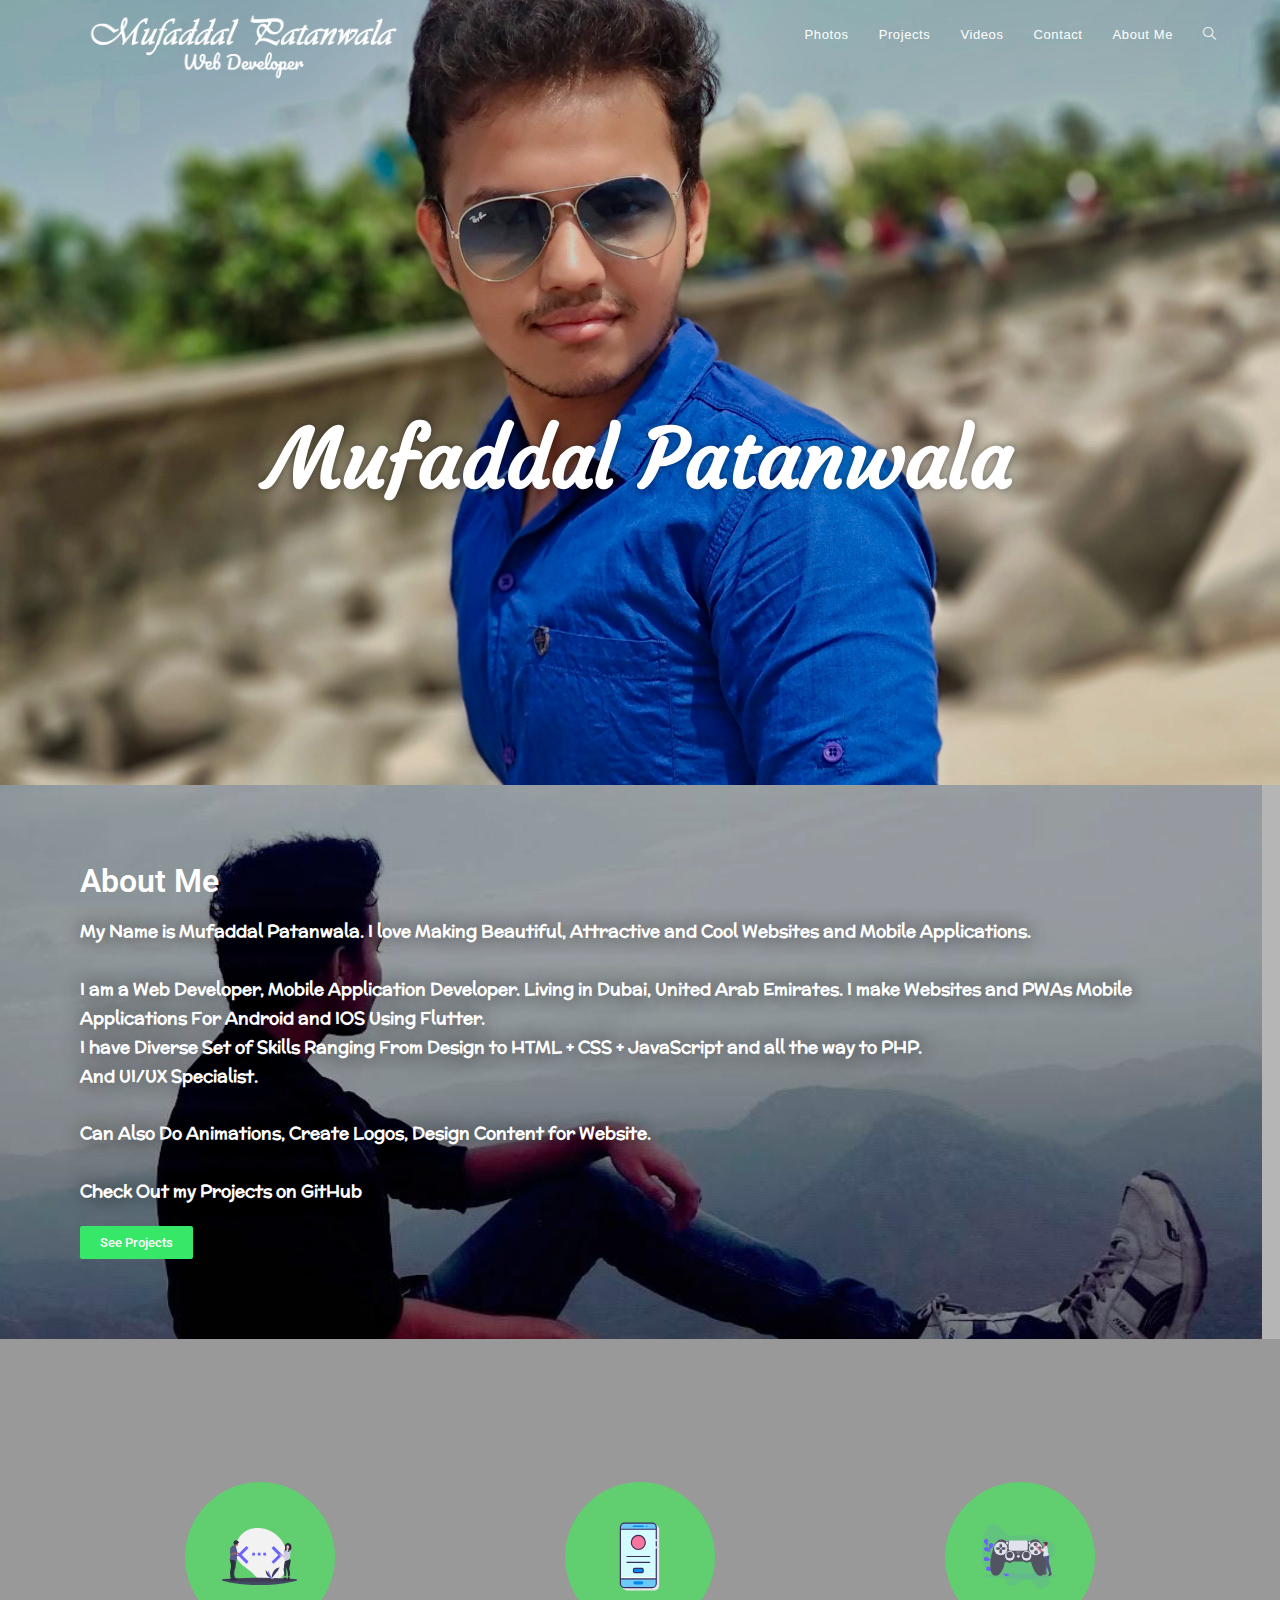
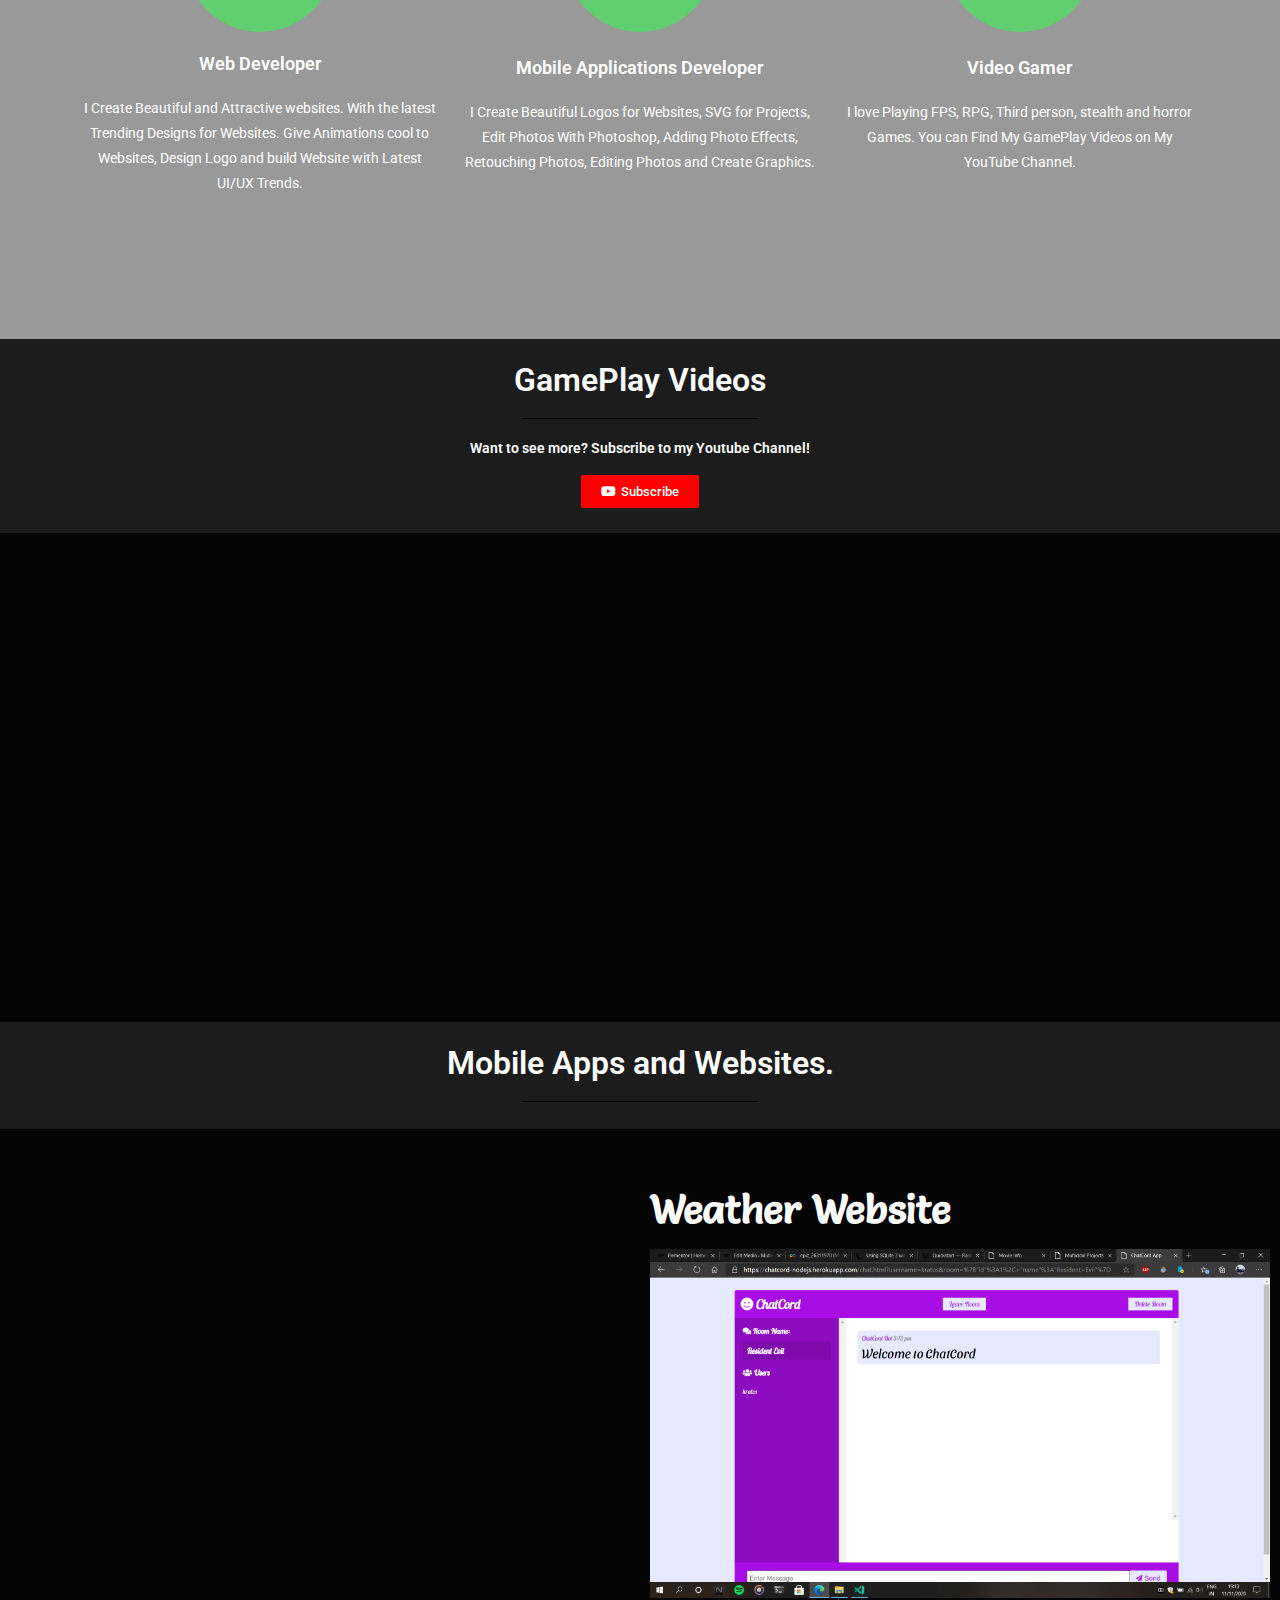
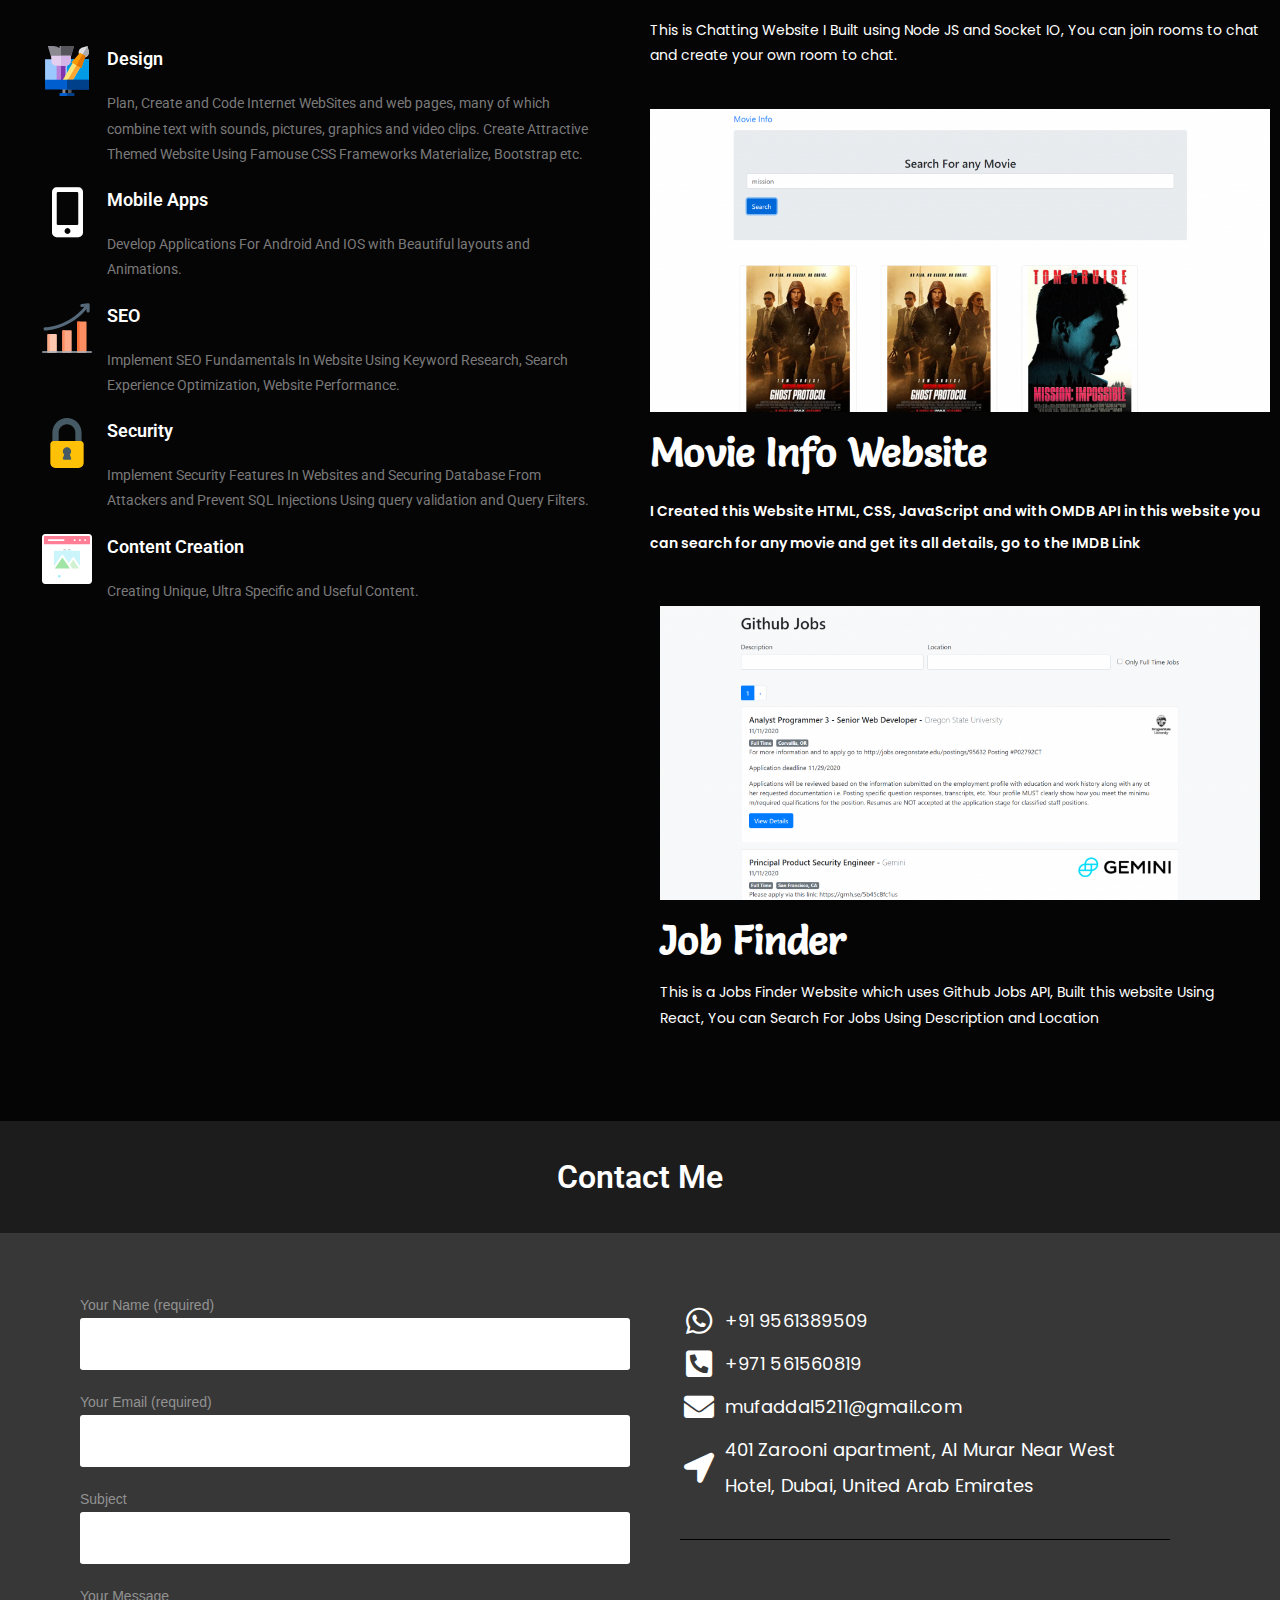
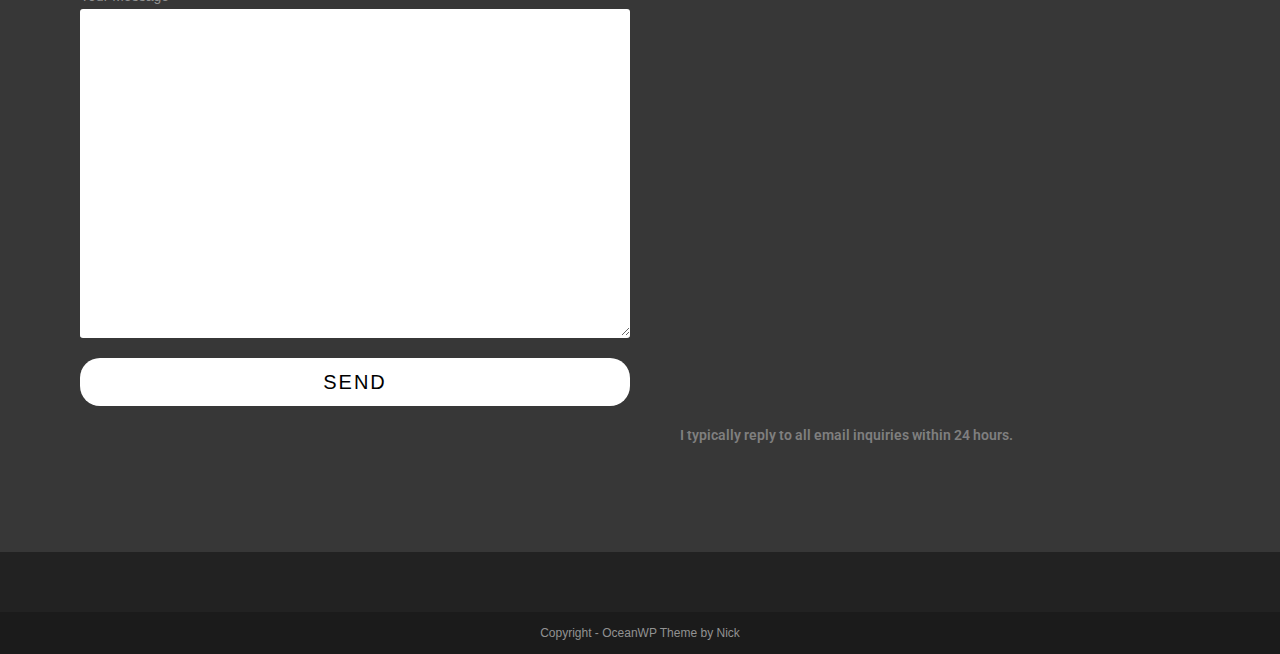
==== commit e1321cf3: "update website" ====
--- a/index.html
+++ b/index.html
@@ -8,10 +8,10 @@
 <meta name="robots" content="max-image-preview:large">
 <meta name="viewport" content="width=device-width, initial-scale=1">
 <link rel="dns-prefetch" href="//s.w.org">
-<link rel="alternate" type="application/rss+xml" title="Mufaddal Patanwala &raquo; Feed" href="./feed/index.html">
-<link rel="alternate" type="application/rss+xml" title="Mufaddal Patanwala &raquo; Comments Feed" href="./comments/feed/index.html">
+<link rel="alternate" type="application/rss+xml" title="Mufaddal Patanwala &raquo; Feed" href="/feed/">
+<link rel="alternate" type="application/rss+xml" title="Mufaddal Patanwala &raquo; Comments Feed" href="/comments/feed/">
 		<script type="text/javascript">
-			window._wpemojiSettings = {"baseUrl":"https:\/\/s.w.org\/images\/core\/emoji\/13.1.0\/72x72\/","ext":".png","svgUrl":"https:\/\/s.w.org\/images\/core\/emoji\/13.1.0\/svg\/","svgExt":".svg","source":{"concatemoji":".\/wp-includes\/js\/wp-emoji-release.min.js?ver=5.8"}};
+			window._wpemojiSettings = {"baseUrl":"https:\/\/s.w.org\/images\/core\/emoji\/13.1.0\/72x72\/","ext":".png","svgUrl":"https:\/\/s.w.org\/images\/core\/emoji\/13.1.0\/svg\/","svgExt":".svg","source":{"concatemoji":"\/wp-includes\/js\/wp-emoji-release.min.js?ver=5.8"}};
 			!function(e,a,t){var n,r,o,i=a.createElement("canvas"),p=i.getContext&&i.getContext("2d");function s(e,t){var a=String.fromCharCode;p.clearRect(0,0,i.width,i.height),p.fillText(a.apply(this,e),0,0);e=i.toDataURL();return p.clearRect(0,0,i.width,i.height),p.fillText(a.apply(this,t),0,0),e===i.toDataURL()}function c(e){var t=a.createElement("script");t.src=e,t.defer=t.type="text/javascript",a.getElementsByTagName("head")[0].appendChild(t)}for(o=Array("flag","emoji"),t.supports={everything:!0,everythingExceptFlag:!0},r=0;r<o.length;r++)t.supports[o[r]]=function(e){if(!p||!p.fillText)return!1;switch(p.textBaseline="top",p.font="600 32px Arial",e){case"flag":return s([127987,65039,8205,9895,65039],[127987,65039,8203,9895,65039])?!1:!s([55356,56826,55356,56819],[55356,56826,8203,55356,56819])&&!s([55356,57332,56128,56423,56128,56418,56128,56421,56128,56430,56128,56423,56128,56447],[55356,57332,8203,56128,56423,8203,56128,56418,8203,56128,56421,8203,56128,56430,8203,56128,56423,8203,56128,56447]);case"emoji":return!s([10084,65039,8205,55357,56613],[10084,65039,8203,55357,56613])}return!1}(o[r]),t.supports.everything=t.supports.everything&&t.supports[o[r]],"flag"!==o[r]&&(t.supports.everythingExceptFlag=t.supports.everythingExceptFlag&&t.supports[o[r]]);t.supports.everythingExceptFlag=t.supports.everythingExceptFlag&&!t.supports.flag,t.DOMReady=!1,t.readyCallback=function(){t.DOMReady=!0},t.supports.everything||(n=function(){t.readyCallback()},a.addEventListener?(a.addEventListener("DOMContentLoaded",n,!1),e.addEventListener("load",n,!1)):(e.attachEvent("onload",n),a.attachEvent("onreadystatechange",function(){"complete"===a.readyState&&t.readyCallback()})),(n=t.source||{}).concatemoji?c(n.concatemoji):n.wpemoji&&n.twemoji&&(c(n.twemoji),c(n.wpemoji)))}(window,document,window._wpemojiSettings);
 		</script>
 		<style type="text/css">img.wp-smiley,
@@ -26,42 +26,42 @@
 	background: none !important;
 	padding: 0 !important;
 }</style>
-	<link rel="stylesheet" id="wp-block-library-css" href="./wp-includes/css/dist/block-library/style.min.css?ver=5.8" type="text/css" media="all">
+	<link rel="stylesheet" id="wp-block-library-css" href="/wp-includes/css/dist/block-library/style.min.css?ver=5.8" type="text/css" media="all">
 <style id="wp-block-library-theme-inline-css" type="text/css">#start-resizable-editor-section{display:none}.wp-block-audio figcaption{color:#555;font-size:13px;text-align:center}.is-dark-theme .wp-block-audio figcaption{color:hsla(0,0%,100%,.65)}.wp-block-code{font-family:Menlo,Consolas,monaco,monospace;color:#1e1e1e;padding:.8em 1em;border:1px solid #ddd;border-radius:4px}.wp-block-embed figcaption{color:#555;font-size:13px;text-align:center}.is-dark-theme .wp-block-embed figcaption{color:hsla(0,0%,100%,.65)}.blocks-gallery-caption{color:#555;font-size:13px;text-align:center}.is-dark-theme .blocks-gallery-caption{color:hsla(0,0%,100%,.65)}.wp-block-image figcaption{color:#555;font-size:13px;text-align:center}.is-dark-theme .wp-block-image figcaption{color:hsla(0,0%,100%,.65)}.wp-block-pullquote{border-top:4px solid;border-bottom:4px solid;margin-bottom:1.75em;color:currentColor}.wp-block-pullquote__citation,.wp-block-pullquote cite,.wp-block-pullquote footer{color:currentColor;text-transform:uppercase;font-size:.8125em;font-style:normal}.wp-block-quote{border-left:.25em solid;margin:0 0 1.75em;padding-left:1em}.wp-block-quote cite,.wp-block-quote footer{color:currentColor;font-size:.8125em;position:relative;font-style:normal}.wp-block-quote.has-text-align-right{border-left:none;border-right:.25em solid;padding-left:0;padding-right:1em}.wp-block-quote.has-text-align-center{border:none;padding-left:0}.wp-block-quote.is-large,.wp-block-quote.is-style-large{border:none}.wp-block-search .wp-block-search__label{font-weight:700}.wp-block-group.has-background{padding:1.25em 2.375em;margin-top:0;margin-bottom:0}.wp-block-separator{border:none;border-bottom:2px solid;margin-left:auto;margin-right:auto;opacity:.4}.wp-block-separator:not(.is-style-wide):not(.is-style-dots){width:100px}.wp-block-separator.has-background:not(.is-style-dots){border-bottom:none;height:1px}.wp-block-separator.has-background:not(.is-style-wide):not(.is-style-dots){height:2px}.wp-block-table thead{border-bottom:3px solid}.wp-block-table tfoot{border-top:3px solid}.wp-block-table td,.wp-block-table th{padding:.5em;border:1px solid;word-break:normal}.wp-block-table figcaption{color:#555;font-size:13px;text-align:center}.is-dark-theme .wp-block-table figcaption{color:hsla(0,0%,100%,.65)}.wp-block-video figcaption{color:#555;font-size:13px;text-align:center}.is-dark-theme .wp-block-video figcaption{color:hsla(0,0%,100%,.65)}.wp-block-template-part.has-background{padding:1.25em 2.375em;margin-top:0;margin-bottom:0}#end-resizable-editor-section{display:none}</style>
-<link rel="stylesheet" id="contact-form-7-css" href="./wp-content/plugins/contact-form-7/includes/css/styles.css?ver=5.4.2" type="text/css" media="all">
-<link rel="stylesheet" id="font-awesome-css" href="./wp-content/themes/oceanwp/assets/fonts/fontawesome/css/all.min.css?ver=5.11.2" type="text/css" media="all">
-<link rel="stylesheet" id="simple-line-icons-css" href="./wp-content/themes/oceanwp/assets/css/third/simple-line-icons.min.css?ver=2.4.0" type="text/css" media="all">
-<link rel="stylesheet" id="magnific-popup-css" href="./wp-content/themes/oceanwp/assets/css/third/magnific-popup.min.css?ver=1.0.0" type="text/css" media="all">
-<link rel="stylesheet" id="slick-css" href="./wp-content/themes/oceanwp/assets/css/third/slick.min.css?ver=1.6.0" type="text/css" media="all">
-<link rel="stylesheet" id="oceanwp-style-css" href="./wp-content/themes/oceanwp/assets/css/style.min.css?ver=1.8.3" type="text/css" media="all">
-<link rel="stylesheet" id="elementor-icons-css" href="./wp-content/plugins/elementor/assets/lib/eicons/css/elementor-icons.min.css?ver=5.12.0" type="text/css" media="all">
-<link rel="stylesheet" id="elementor-frontend-legacy-css" href="./wp-content/plugins/elementor/assets/css/frontend-legacy.min.css?ver=3.4.1" type="text/css" media="all">
-<link rel="stylesheet" id="elementor-frontend-css" href="./wp-content/plugins/elementor/assets/css/frontend.min.css?ver=3.4.1" type="text/css" media="all">
-<style id="elementor-frontend-inline-css" type="text/css">@font-face{font-family:eicons;src:url(./wp-content/plugins/elementor/assets/lib/eicons/fonts/eicons.eot?5.10.0);src:url(./wp-content/plugins/elementor/assets/lib/eicons/fonts/eicons.eot?5.10.0#iefix) format("embedded-opentype"),url(./wp-content/plugins/elementor/assets/lib/eicons/fonts/eicons.woff2?5.10.0) format("woff2"),url(./wp-content/plugins/elementor/assets/lib/eicons/fonts/eicons.woff?5.10.0) format("woff"),url(./wp-content/plugins/elementor/assets/lib/eicons/fonts/eicons.ttf?5.10.0) format("truetype"),url(./wp-content/plugins/elementor/assets/lib/eicons/fonts/eicons.svg?5.10.0#eicon) format("svg");font-weight:400;font-style:normal}</style>
-<link rel="stylesheet" id="elementor-post-22-css" href="./wp-content/uploads/elementor/css/post-22.css?ver=1629359613" type="text/css" media="all">
-<link rel="stylesheet" id="elementor-global-css" href="./wp-content/uploads/elementor/css/global.css?ver=1629359613" type="text/css" media="all">
-<link rel="stylesheet" id="elementor-post-19-css" href="./wp-content/uploads/elementor/css/post-19.css?ver=1629361985" type="text/css" media="all">
-<link rel="stylesheet" id="oe-widgets-style-css" href="./wp-content/plugins/ocean-extra/assets/css/widgets.css?ver=5.8" type="text/css" media="all">
+<link rel="stylesheet" id="contact-form-7-css" href="/wp-content/plugins/contact-form-7/includes/css/styles.css?ver=5.4.2" type="text/css" media="all">
+<link rel="stylesheet" id="font-awesome-css" href="/wp-content/themes/oceanwp/assets/fonts/fontawesome/css/all.min.css?ver=5.11.2" type="text/css" media="all">
+<link rel="stylesheet" id="simple-line-icons-css" href="/wp-content/themes/oceanwp/assets/css/third/simple-line-icons.min.css?ver=2.4.0" type="text/css" media="all">
+<link rel="stylesheet" id="magnific-popup-css" href="/wp-content/themes/oceanwp/assets/css/third/magnific-popup.min.css?ver=1.0.0" type="text/css" media="all">
+<link rel="stylesheet" id="slick-css" href="/wp-content/themes/oceanwp/assets/css/third/slick.min.css?ver=1.6.0" type="text/css" media="all">
+<link rel="stylesheet" id="oceanwp-style-css" href="/wp-content/themes/oceanwp/assets/css/style.min.css?ver=1.8.3" type="text/css" media="all">
+<link rel="stylesheet" id="elementor-icons-css" href="/wp-content/plugins/elementor/assets/lib/eicons/css/elementor-icons.min.css?ver=5.12.0" type="text/css" media="all">
+<link rel="stylesheet" id="elementor-frontend-legacy-css" href="/wp-content/plugins/elementor/assets/css/frontend-legacy.min.css?ver=3.4.1" type="text/css" media="all">
+<link rel="stylesheet" id="elementor-frontend-css" href="/wp-content/plugins/elementor/assets/css/frontend.min.css?ver=3.4.1" type="text/css" media="all">
+<style id="elementor-frontend-inline-css" type="text/css">@font-face{font-family:eicons;src:url(/wp-content/plugins/elementor/assets/lib/eicons/fonts/eicons.eot?5.10.0);src:url(/wp-content/plugins/elementor/assets/lib/eicons/fonts/eicons.eot?5.10.0#iefix) format("embedded-opentype"),url(/wp-content/plugins/elementor/assets/lib/eicons/fonts/eicons.woff2?5.10.0) format("woff2"),url(/wp-content/plugins/elementor/assets/lib/eicons/fonts/eicons.woff?5.10.0) format("woff"),url(/wp-content/plugins/elementor/assets/lib/eicons/fonts/eicons.ttf?5.10.0) format("truetype"),url(/wp-content/plugins/elementor/assets/lib/eicons/fonts/eicons.svg?5.10.0#eicon) format("svg");font-weight:400;font-style:normal}</style>
+<link rel="stylesheet" id="elementor-post-22-css" href="/wp-content/uploads/elementor/css/post-22.css?ver=1629359613" type="text/css" media="all">
+<link rel="stylesheet" id="elementor-global-css" href="/wp-content/uploads/elementor/css/global.css?ver=1629359613" type="text/css" media="all">
+<link rel="stylesheet" id="elementor-post-19-css" href="/wp-content/uploads/elementor/css/post-19.css?ver=1629393894" type="text/css" media="all">
+<link rel="stylesheet" id="oe-widgets-style-css" href="/wp-content/plugins/ocean-extra/assets/css/widgets.css?ver=5.8" type="text/css" media="all">
 <link rel="stylesheet" id="google-fonts-1-css" href="https://fonts.googleapis.com/css?family=Roboto%3A100%2C100italic%2C200%2C200italic%2C300%2C300italic%2C400%2C400italic%2C500%2C500italic%2C600%2C600italic%2C700%2C700italic%2C800%2C800italic%2C900%2C900italic%7CRoboto+Slab%3A100%2C100italic%2C200%2C200italic%2C300%2C300italic%2C400%2C400italic%2C500%2C500italic%2C600%2C600italic%2C700%2C700italic%2C800%2C800italic%2C900%2C900italic%7CCourgette%3A100%2C100italic%2C200%2C200italic%2C300%2C300italic%2C400%2C400italic%2C500%2C500italic%2C600%2C600italic%2C700%2C700italic%2C800%2C800italic%2C900%2C900italic%7CQuicksand%3A100%2C100italic%2C200%2C200italic%2C300%2C300italic%2C400%2C400italic%2C500%2C500italic%2C600%2C600italic%2C700%2C700italic%2C800%2C800italic%2C900%2C900italic%7CMcLaren%3A100%2C100italic%2C200%2C200italic%2C300%2C300italic%2C400%2C400italic%2C500%2C500italic%2C600%2C600italic%2C700%2C700italic%2C800%2C800italic%2C900%2C900italic%7CSalsa%3A100%2C100italic%2C200%2C200italic%2C300%2C300italic%2C400%2C400italic%2C500%2C500italic%2C600%2C600italic%2C700%2C700italic%2C800%2C800italic%2C900%2C900italic%7CPoppins%3A100%2C100italic%2C200%2C200italic%2C300%2C300italic%2C400%2C400italic%2C500%2C500italic%2C600%2C600italic%2C700%2C700italic%2C800%2C800italic%2C900%2C900italic&#038;display=auto&#038;ver=5.8" type="text/css" media="all">
-<link rel="stylesheet" id="elementor-icons-shared-0-css" href="./wp-content/plugins/elementor/assets/lib/font-awesome/css/fontawesome.min.css?ver=5.15.3" type="text/css" media="all">
-<link rel="stylesheet" id="elementor-icons-fa-brands-css" href="./wp-content/plugins/elementor/assets/lib/font-awesome/css/brands.min.css?ver=5.15.3" type="text/css" media="all">
-<link rel="stylesheet" id="elementor-icons-fa-solid-css" href="./wp-content/plugins/elementor/assets/lib/font-awesome/css/solid.min.css?ver=5.15.3" type="text/css" media="all">
-<script type="text/javascript" src="./wp-includes/js/jquery/jquery.min.js?ver=3.6.0" id="jquery-core-js"></script>
-<script type="text/javascript" src="./wp-includes/js/jquery/jquery-migrate.min.js?ver=3.3.2" id="jquery-migrate-js"></script>
-<link rel="https://api.w.org/" href="./wp-json/index.html">
-<link rel="alternate" type="application/json" href="./wp-json/wp/v2/pages/19/index.html">
-<link rel="EditURI" type="application/rsd+xml" title="RSD" href="./xmlrpc.php?rsd">
-<link rel="wlwmanifest" type="application/wlwmanifest+xml" href="./wp-includes/wlwmanifest.xml"> 
+<link rel="stylesheet" id="elementor-icons-shared-0-css" href="/wp-content/plugins/elementor/assets/lib/font-awesome/css/fontawesome.min.css?ver=5.15.3" type="text/css" media="all">
+<link rel="stylesheet" id="elementor-icons-fa-brands-css" href="/wp-content/plugins/elementor/assets/lib/font-awesome/css/brands.min.css?ver=5.15.3" type="text/css" media="all">
+<link rel="stylesheet" id="elementor-icons-fa-solid-css" href="/wp-content/plugins/elementor/assets/lib/font-awesome/css/solid.min.css?ver=5.15.3" type="text/css" media="all">
+<script type="text/javascript" src="/wp-includes/js/jquery/jquery.min.js?ver=3.6.0" id="jquery-core-js"></script>
+<script type="text/javascript" src="/wp-includes/js/jquery/jquery-migrate.min.js?ver=3.3.2" id="jquery-migrate-js"></script>
+<link rel="https://api.w.org/" href="/wp-json/">
+<link rel="alternate" type="application/json" href="/wp-json/wp/v2/pages/19">
+<link rel="EditURI" type="application/rsd+xml" title="RSD" href="/xmlrpc.php?rsd">
+<link rel="wlwmanifest" type="application/wlwmanifest+xml" href="/wp-includes/wlwmanifest.xml"> 
 <meta name="generator" content="WordPress 5.8">
-<link rel="canonical" href="./index.html">
-<link rel="shortlink" href="./index.html">
-<link rel="alternate" type="application/json+oembed" href="./wp-json/oembed/1.0/embed/index.html?url=.%2F">
-<link rel="alternate" type="text/xml+oembed" href="./wp-json/oembed/1.0/embed/index.html?url=.%2F&#038;format=xml">
+<link rel="canonical" href="/">
+<link rel="shortlink" href="/">
+<link rel="alternate" type="application/json+oembed" href="/wp-json/oembed/1.0/embed?url=%2F">
+<link rel="alternate" type="text/xml+oembed" href="/wp-json/oembed/1.0/embed?url=%2F&#038;format=xml">
 <style type="text/css">.recentcomments a{display:inline !important;padding:0 !important;margin:0 !important;}</style>
-<link rel="icon" href="./wp-content/uploads/2020/07/cropped-Minilogo-1-1-32x32.png" sizes="32x32">
-<link rel="icon" href="./wp-content/uploads/2020/07/cropped-Minilogo-1-1-192x192.png" sizes="192x192">
-<link rel="apple-touch-icon" href="./wp-content/uploads/2020/07/cropped-Minilogo-1-1-180x180.png">
-<meta name="msapplication-TileImage" content="./wp-content/uploads/2020/07/cropped-Minilogo-1-1-270x270.png">
+<link rel="icon" href="/wp-content/uploads/2020/07/cropped-Minilogo-1-1-32x32.png" sizes="32x32">
+<link rel="icon" href="/wp-content/uploads/2020/07/cropped-Minilogo-1-1-192x192.png" sizes="192x192">
+<link rel="apple-touch-icon" href="/wp-content/uploads/2020/07/cropped-Minilogo-1-1-180x180.png">
+<meta name="msapplication-TileImage" content="/wp-content/uploads/2020/07/cropped-Minilogo-1-1-270x270.png">
 <!-- OceanWP CSS -->
 <style type="text/css">/* Header CSS */#site-logo #site-logo-inner,.oceanwp-social-menu .social-menu-inner,#site-header.full_screen-header .menu-bar-inner,.after-header-content .after-header-content-inner{height:70px}#site-navigation-wrap .dropdown-menu >li >a,.oceanwp-mobile-menu-icon a,.after-header-content-inner >a{line-height:70px}#site-header,.has-transparent-header .is-sticky #site-header,.has-vh-transparent .is-sticky #site-header.vertical-header,#searchform-header-replace{background-color:#bababa}#site-header.transparent-header{background-color:rgba(178,178,178,0)}#site-header.has-header-media .overlay-header-media{background-color:rgba(0,0,0,0.5)}#site-logo #site-logo-inner a img,#site-header.center-header #site-navigation-wrap .middle-site-logo a img{max-width:353px}#site-header #site-logo #site-logo-inner a img,#site-header.center-header #site-navigation-wrap .middle-site-logo a img{max-height:337px}#site-navigation-wrap .dropdown-menu >li >a,.oceanwp-mobile-menu-icon a,#searchform-header-replace-close{color:#ffffff}#site-navigation-wrap .dropdown-menu >li >a:hover,.oceanwp-mobile-menu-icon a:hover,#searchform-header-replace-close:hover{color:#000000}#site-navigation-wrap .dropdown-menu >.current-menu-item >a,#site-navigation-wrap .dropdown-menu >.current-menu-ancestor >a,#site-navigation-wrap .dropdown-menu >.current-menu-item >a:hover,#site-navigation-wrap .dropdown-menu >.current-menu-ancestor >a:hover{color:#000000}#site-navigation-wrap .dropdown-menu >li >a:hover,#site-navigation-wrap .dropdown-menu >li.sfHover >a{background-color:#ffffff}.dropdown-menu ul li a.menu-link:hover{background-color:rgba(198,198,198,0)}#site-navigation-wrap .dropdown-menu >li >a,.oceanwp-mobile-menu-icon a{font-size:70}</style>
 </head>
@@ -95,7 +95,7 @@
 	
 	<div id="site-logo-inner" class="clr">
 
-		<a href="./index.html" class="custom-logo-link" rel="home" aria-current="page"><img width="1920" height="528" src="./wp-content/uploads/2020/07/cropped-Logo-2.png" class="custom-logo" alt="Mufaddal Patanwala" srcset="./wp-content/uploads/2020/07/cropped-Logo-2.png 1920w, ./wp-content/uploads/2020/07/cropped-Logo-2-300x83.png 300w, ./wp-content/uploads/2020/07/cropped-Logo-2-1024x282.png 1024w, ./wp-content/uploads/2020/07/cropped-Logo-2-768x211.png 768w, ./wp-content/uploads/2020/07/cropped-Logo-2-1536x422.png 1536w" sizes="(max-width: 1920px) 100vw, 1920px"></a>
+		<a href="/" class="custom-logo-link" rel="home" aria-current="page"><img width="1920" height="528" src="/wp-content/uploads/2020/07/cropped-Logo-2.png" class="custom-logo" alt="Mufaddal Patanwala" srcset="/wp-content/uploads/2020/07/cropped-Logo-2.png 1920w, /wp-content/uploads/2020/07/cropped-Logo-2-300x83.png 300w, /wp-content/uploads/2020/07/cropped-Logo-2-1024x282.png 1024w, /wp-content/uploads/2020/07/cropped-Logo-2-768x211.png 768w, /wp-content/uploads/2020/07/cropped-Logo-2-1536x422.png 1536w" sizes="(max-width: 1920px) 100vw, 1920px"></a>
 	</div>
 <!-- #site-logo-inner -->
 
@@ -120,7 +120,7 @@
 </ul>
 <div id="searchform-dropdown" class="header-searchform-wrap clr">
 	
-<form role="search" method="get" class="searchform" action="./index.html">
+<form role="search" method="get" class="searchform" action="/">
 	<label for="ocean-search-form-1">
 		<span class="screen-reader-text">Search for:</span>
 		<input type="search" id="ocean-search-form-1" class="field" autocomplete="off" placeholder="Search" name="s">
@@ -174,7 +174,7 @@
 						<div data-elementor-type="wp-page" data-elementor-id="19" class="elementor elementor-19" data-elementor-settings="[]">
 						<div class="elementor-inner">
 							<div class="elementor-section-wrap">
-							<section class="elementor-section elementor-top-section elementor-element elementor-element-3140ab7f elementor-section-height-min-height elementor-section-full_width elementor-section-height-default elementor-section-items-middle" data-id="3140ab7f" data-element_type="section" id="top" data-settings="{&quot;background_background&quot;:&quot;classic&quot;}">
+							<section class="elementor-section elementor-top-section elementor-element elementor-element-3140ab7f elementor-section-height-min-height elementor-section-full_width elementor-section-items-bottom elementor-section-content-middle elementor-section-height-default" data-id="3140ab7f" data-element_type="section" id="top" data-settings="{&quot;background_background&quot;:&quot;classic&quot;}">
 							<div class="elementor-background-overlay"></div>
 							<div class="elementor-container elementor-column-gap-default">
 							<div class="elementor-row">
@@ -655,7 +655,7 @@
 								<div class="elementor-image">
 									<figure class="wp-caption">
 											<a href="https://chatcord-nodejs.herokuapp.com/index.html">
-							<img width="1920" height="1080" src="./wp-content/uploads/2020/11/Screenshot-32.png" class="attachment-full size-full" alt="" loading="lazy">								</a>
+							<img width="1920" height="1080" src="/wp-content/uploads/2020/11/Screenshot-32.png" class="attachment-full size-full" alt="" loading="lazy">								</a>
 											<figcaption class="widget-image-caption wp-caption-text"></figcaption>
 										</figure>
 								</div>
@@ -672,7 +672,7 @@
 								<div class="elementor-image">
 									<figure class="wp-caption">
 											<a href="http://movie-info.great-site.net/">
-							<img width="1024" height="501" src="./wp-content/uploads/2020/11/movie-info-1024x501.png" class="attachment-large size-large" alt="" loading="lazy">								</a>
+							<img width="1024" height="501" src="/wp-content/uploads/2020/11/movie-info-1024x501.png" class="attachment-large size-large" alt="" loading="lazy">								</a>
 											<figcaption class="widget-image-caption wp-caption-text"></figcaption>
 										</figure>
 								</div>
@@ -698,7 +698,7 @@
 				<div class="elementor-widget-container">
 								<div class="elementor-image">
 													<a href="https://github-jobs-react.herokuapp.com/">
-							<img width="1024" height="502" src="./wp-content/uploads/2020/11/github-jobs-1024x502.png" class="attachment-large size-large" alt="" loading="lazy">								</a>
+							<img width="1024" height="502" src="/wp-content/uploads/2020/11/github-jobs-1024x502.png" class="attachment-large size-large" alt="" loading="lazy">								</a>
 														</div>
 						</div>
 				</div>
@@ -753,7 +753,7 @@
 <div class="screen-reader-response">
 <p role="status" aria-live="polite" aria-atomic="true"></p> <ul></ul>
 </div>
-<form action="./index.html#wpcf7-f93-p19-o1" method="post" class="wpcf7-form init" novalidate="novalidate" data-status="init">
+<form action="/#wpcf7-f93-p19-o1" method="post" class="wpcf7-form init" novalidate="novalidate" data-status="init">
 <div style="display: none;">
 <input type="hidden" name="_wpcf7" value="93">
 <input type="hidden" name="_wpcf7_version" value="5.4.2">
@@ -927,7 +927,7 @@
     
     
 <div id="mobile-menu-search" class="clr">
-	<form method="get" action="./index.html" class="mobile-searchform" role="search" aria-label="Search for:">
+	<form method="get" action="/" class="mobile-searchform" role="search" aria-label="Search for:">
 		<label for="ocean-mobile-search2">
 			<input type="search" name="s" autocomplete="off" placeholder="Search">
 			<button type="submit" class="searchform-submit" aria-label="Submit Search">
@@ -938,53 +938,53 @@
 </div>
 <!-- .mobile-menu-search -->
 
-<link rel="stylesheet" id="e-animations-css" href="./wp-content/plugins/elementor/assets/lib/animations/animations.min.css?ver=3.4.1" type="text/css" media="all">
-<script type="text/javascript" src="./wp-includes/js/dist/vendor/regenerator-runtime.min.js?ver=0.13.7" id="regenerator-runtime-js"></script>
-<script type="text/javascript" src="./wp-includes/js/dist/vendor/wp-polyfill.min.js?ver=3.15.0" id="wp-polyfill-js"></script>
+<link rel="stylesheet" id="e-animations-css" href="/wp-content/plugins/elementor/assets/lib/animations/animations.min.css?ver=3.4.1" type="text/css" media="all">
+<script type="text/javascript" src="/wp-includes/js/dist/vendor/regenerator-runtime.min.js?ver=0.13.7" id="regenerator-runtime-js"></script>
+<script type="text/javascript" src="/wp-includes/js/dist/vendor/wp-polyfill.min.js?ver=3.15.0" id="wp-polyfill-js"></script>
 <script type="text/javascript" id="contact-form-7-js-extra">
 /* <![CDATA[ */
-var wpcf7 = {"api":{"root":".\/wp-json\/","namespace":"contact-form-7\/v1"}};
+var wpcf7 = {"api":{"root":"\/wp-json\/","namespace":"contact-form-7\/v1"}};
 /* ]]> */
 </script>
-<script type="text/javascript" src="./wp-content/plugins/contact-form-7/includes/js/index.js?ver=5.4.2" id="contact-form-7-js"></script>
-<script type="text/javascript" src="./wp-includes/js/imagesloaded.min.js?ver=4.1.4" id="imagesloaded-js"></script>
-<script type="text/javascript" src="./wp-content/themes/oceanwp/assets/js/third/magnific-popup.min.js?ver=1.8.3" id="magnific-popup-js"></script>
-<script type="text/javascript" src="./wp-content/themes/oceanwp/assets/js/third/lightbox.min.js?ver=1.8.3" id="oceanwp-lightbox-js"></script>
+<script type="text/javascript" src="/wp-content/plugins/contact-form-7/includes/js/index.js?ver=5.4.2" id="contact-form-7-js"></script>
+<script type="text/javascript" src="/wp-includes/js/imagesloaded.min.js?ver=4.1.4" id="imagesloaded-js"></script>
+<script type="text/javascript" src="/wp-content/themes/oceanwp/assets/js/third/magnific-popup.min.js?ver=1.8.3" id="magnific-popup-js"></script>
+<script type="text/javascript" src="/wp-content/themes/oceanwp/assets/js/third/lightbox.min.js?ver=1.8.3" id="oceanwp-lightbox-js"></script>
 <script type="text/javascript" id="oceanwp-main-js-extra">
 /* <![CDATA[ */
-var oceanwpLocalize = {"isRTL":"","menuSearchStyle":"drop_down","sidrSource":"#sidr-close, #site-navigation, #mobile-menu-search","sidrDisplace":"1","sidrSide":"left","sidrDropdownTarget":"link","verticalHeaderTarget":"link","customSelects":".woocommerce-ordering .orderby, #dropdown_product_cat, .widget_categories select, .widget_archive select, .single-product .variations_form .variations select","ajax_url":".\/wp-admin\/admin-ajax.php"};
+var oceanwpLocalize = {"isRTL":"","menuSearchStyle":"drop_down","sidrSource":"#sidr-close, #site-navigation, #mobile-menu-search","sidrDisplace":"1","sidrSide":"left","sidrDropdownTarget":"link","verticalHeaderTarget":"link","customSelects":".woocommerce-ordering .orderby, #dropdown_product_cat, .widget_categories select, .widget_archive select, .single-product .variations_form .variations select","ajax_url":"\/wp-admin\/admin-ajax.php"};
 /* ]]> */
 </script>
-<script type="text/javascript" src="./wp-content/themes/oceanwp/assets/js/main.min.js?ver=1.8.3" id="oceanwp-main-js"></script>
-<script type="text/javascript" src="./wp-content/plugins/ocean-extra/includes/widgets/js/mailchimp.min.js?ver=5.8" id="oe-mailchimp-script-js"></script>
-<script type="text/javascript" src="./wp-includes/js/wp-embed.min.js?ver=5.8" id="wp-embed-js"></script>
+<script type="text/javascript" src="/wp-content/themes/oceanwp/assets/js/main.min.js?ver=1.8.3" id="oceanwp-main-js"></script>
+<script type="text/javascript" src="/wp-content/plugins/ocean-extra/includes/widgets/js/mailchimp.min.js?ver=5.8" id="oe-mailchimp-script-js"></script>
+<script type="text/javascript" src="/wp-includes/js/wp-embed.min.js?ver=5.8" id="wp-embed-js"></script>
 <!--[if lt IE 9]>
-<script type='text/javascript' src='./wp-content/themes/oceanwp/assets/js/third/html5.min.js?ver=1.8.3' id='html5shiv-js'></script>
+<script type='text/javascript' src='/wp-content/themes/oceanwp/assets/js/third/html5.min.js?ver=1.8.3' id='html5shiv-js'></script>
 <![endif]-->
-<script type="text/javascript" src="./wp-content/plugins/elementor/assets/js/webpack.runtime.min.js?ver=3.4.1" id="elementor-webpack-runtime-js"></script>
-<script type="text/javascript" src="./wp-content/plugins/elementor/assets/js/frontend-modules.min.js?ver=3.4.1" id="elementor-frontend-modules-js"></script>
-<script type="text/javascript" src="./wp-content/plugins/elementor/assets/lib/waypoints/waypoints.min.js?ver=4.0.2" id="elementor-waypoints-js"></script>
-<script type="text/javascript" src="./wp-includes/js/jquery/ui/core.min.js?ver=1.12.1" id="jquery-ui-core-js"></script>
-<script type="text/javascript" src="./wp-content/plugins/elementor/assets/lib/swiper/swiper.min.js?ver=5.3.6" id="swiper-js"></script>
-<script type="text/javascript" src="./wp-content/plugins/elementor/assets/lib/share-link/share-link.min.js?ver=3.4.1" id="share-link-js"></script>
-<script type="text/javascript" src="./wp-content/plugins/elementor/assets/lib/dialog/dialog.min.js?ver=4.8.1" id="elementor-dialog-js"></script>
+<script type="text/javascript" src="/wp-content/plugins/elementor/assets/js/webpack.runtime.min.js?ver=3.4.1" id="elementor-webpack-runtime-js"></script>
+<script type="text/javascript" src="/wp-content/plugins/elementor/assets/js/frontend-modules.min.js?ver=3.4.1" id="elementor-frontend-modules-js"></script>
+<script type="text/javascript" src="/wp-content/plugins/elementor/assets/lib/waypoints/waypoints.min.js?ver=4.0.2" id="elementor-waypoints-js"></script>
+<script type="text/javascript" src="/wp-includes/js/jquery/ui/core.min.js?ver=1.12.1" id="jquery-ui-core-js"></script>
+<script type="text/javascript" src="/wp-content/plugins/elementor/assets/lib/swiper/swiper.min.js?ver=5.3.6" id="swiper-js"></script>
+<script type="text/javascript" src="/wp-content/plugins/elementor/assets/lib/share-link/share-link.min.js?ver=3.4.1" id="share-link-js"></script>
+<script type="text/javascript" src="/wp-content/plugins/elementor/assets/lib/dialog/dialog.min.js?ver=4.8.1" id="elementor-dialog-js"></script>
 <script type="text/javascript" id="elementor-frontend-js-before">
-var elementorFrontendConfig = {"environmentMode":{"edit":false,"wpPreview":false,"isScriptDebug":false},"i18n":{"shareOnFacebook":"Share on Facebook","shareOnTwitter":"Share on Twitter","pinIt":"Pin it","download":"Download","downloadImage":"Download image","fullscreen":"Fullscreen","zoom":"Zoom","share":"Share","playVideo":"Play Video","previous":"Previous","next":"Next","close":"Close"},"is_rtl":false,"breakpoints":{"xs":0,"sm":480,"md":768,"lg":1025,"xl":1440,"xxl":1600},"responsive":{"breakpoints":{"mobile":{"label":"Mobile","value":767,"default_value":767,"direction":"max","is_enabled":true},"mobile_extra":{"label":"Mobile Extra","value":880,"default_value":880,"direction":"max","is_enabled":false},"tablet":{"label":"Tablet","value":1024,"default_value":1024,"direction":"max","is_enabled":true},"tablet_extra":{"label":"Tablet Extra","value":1200,"default_value":1200,"direction":"max","is_enabled":false},"laptop":{"label":"Laptop","value":1366,"default_value":1366,"direction":"max","is_enabled":false},"widescreen":{"label":"Widescreen","value":2400,"default_value":2400,"direction":"min","is_enabled":false}}},"version":"3.4.1","is_static":false,"experimentalFeatures":{"e_import_export":true,"landing-pages":true,"elements-color-picker":true,"admin-top-bar":true},"urls":{"assets":".\/wp-content\/plugins\/elementor\/assets\/"},"settings":{"page":[],"editorPreferences":[]},"kit":{"active_breakpoints":["viewport_mobile","viewport_tablet"],"global_image_lightbox":"yes","lightbox_enable_counter":"yes","lightbox_enable_fullscreen":"yes","lightbox_enable_zoom":"yes","lightbox_enable_share":"yes","lightbox_title_src":"title","lightbox_description_src":"description"},"post":{"id":19,"title":"Mufaddal%20Patanwala%20%E2%80%93%20Portfolio","excerpt":"","featuredImage":false}};
+var elementorFrontendConfig = {"environmentMode":{"edit":false,"wpPreview":false,"isScriptDebug":false},"i18n":{"shareOnFacebook":"Share on Facebook","shareOnTwitter":"Share on Twitter","pinIt":"Pin it","download":"Download","downloadImage":"Download image","fullscreen":"Fullscreen","zoom":"Zoom","share":"Share","playVideo":"Play Video","previous":"Previous","next":"Next","close":"Close"},"is_rtl":false,"breakpoints":{"xs":0,"sm":480,"md":768,"lg":1025,"xl":1440,"xxl":1600},"responsive":{"breakpoints":{"mobile":{"label":"Mobile","value":767,"default_value":767,"direction":"max","is_enabled":true},"mobile_extra":{"label":"Mobile Extra","value":880,"default_value":880,"direction":"max","is_enabled":false},"tablet":{"label":"Tablet","value":1024,"default_value":1024,"direction":"max","is_enabled":true},"tablet_extra":{"label":"Tablet Extra","value":1200,"default_value":1200,"direction":"max","is_enabled":false},"laptop":{"label":"Laptop","value":1366,"default_value":1366,"direction":"max","is_enabled":false},"widescreen":{"label":"Widescreen","value":2400,"default_value":2400,"direction":"min","is_enabled":false}}},"version":"3.4.1","is_static":false,"experimentalFeatures":{"e_import_export":true,"landing-pages":true,"elements-color-picker":true,"admin-top-bar":true},"urls":{"assets":"\/wp-content\/plugins\/elementor\/assets\/"},"settings":{"page":[],"editorPreferences":[]},"kit":{"active_breakpoints":["viewport_mobile","viewport_tablet"],"global_image_lightbox":"yes","lightbox_enable_counter":"yes","lightbox_enable_fullscreen":"yes","lightbox_enable_zoom":"yes","lightbox_enable_share":"yes","lightbox_title_src":"title","lightbox_description_src":"description"},"post":{"id":19,"title":"Mufaddal%20Patanwala%20%E2%80%93%20Portfolio","excerpt":"","featuredImage":false}};
 </script>
-<script type="text/javascript" src="./wp-content/plugins/elementor/assets/js/frontend.min.js?ver=3.4.1" id="elementor-frontend-js"></script>
-<script type="text/javascript" src="./wp-content/plugins/elementor/assets/js/preloaded-modules.min.js?ver=3.4.1" id="preloaded-modules-js"></script>
-<script type="text/javascript" src="./wp-includes/js/underscore.min.js?ver=1.8.3" id="underscore-js"></script>
+<script type="text/javascript" src="/wp-content/plugins/elementor/assets/js/frontend.min.js?ver=3.4.1" id="elementor-frontend-js"></script>
+<script type="text/javascript" src="/wp-content/plugins/elementor/assets/js/preloaded-modules.min.js?ver=3.4.1" id="preloaded-modules-js"></script>
+<script type="text/javascript" src="/wp-includes/js/underscore.min.js?ver=1.8.3" id="underscore-js"></script>
 <script type="text/javascript" id="wp-util-js-extra">
 /* <![CDATA[ */
 var _wpUtilSettings = {"ajax":{"url":"\/portfolio\/wp-admin\/admin-ajax.php"}};
 /* ]]> */
 </script>
-<script type="text/javascript" src="./wp-includes/js/wp-util.min.js?ver=5.8" id="wp-util-js"></script>
+<script type="text/javascript" src="/wp-includes/js/wp-util.min.js?ver=5.8" id="wp-util-js"></script>
 <script type="text/javascript" id="wpforms-elementor-js-extra">
 /* <![CDATA[ */
 var wpformsElementorVars = {"captcha_provider":"recaptcha","recaptcha_type":"v2"};
 /* ]]> */
 </script>
-<script type="text/javascript" src="./wp-content/plugins/wpforms-lite/assets/js/integrations/elementor/frontend.min.js?ver=1.6.8.1" id="wpforms-elementor-js"></script>
+<script type="text/javascript" src="/wp-content/plugins/wpforms-lite/assets/js/integrations/elementor/frontend.min.js?ver=1.6.8.1" id="wpforms-elementor-js"></script>
 </body>
 </html>--- a/wp-content/plugins/elementor/assets/lib/eicons/css/elementor-icons.min.css
+++ b/wp-content/plugins/elementor/assets/lib/eicons/css/elementor-icons.min.css
@@ -1,2 +1,2 @@
 /*! elementor-icons - v5.12.0 - 18-07-2021 */
-@font-face{font-family:eicons;src:url(./../fonts/eicons.eot?5.12.0);src:url(./../fonts/eicons.eot?5.12.0#iefix) format("embedded-opentype"),url(./../fonts/eicons.woff2?5.12.0) format("woff2"),url(./../fonts/eicons.woff?5.12.0) format("woff"),url(./../fonts/eicons.ttf?5.12.0) format("truetype"),url(./../fonts/eicons.svg?5.12.0#eicon) format("svg");font-weight:400;font-style:normal}[class*=" eicon-"],[class^=eicon]{display:inline-block;font-family:eicons;font-size:inherit;font-weight:400;font-style:normal;font-variant:normal;line-height:1;text-rendering:auto;-webkit-font-smoothing:antialiased;-moz-osx-font-smoothing:grayscale}@keyframes a{0%{transform:rotate(0deg)}to{transform:rotate(359deg)}}.eicon-animation-spin{animation:a 2s infinite linear}.eicon-editor-link:before{content:'\e800'}.eicon-editor-unlink:before{content:'\e801'}.eicon-editor-external-link:before{content:'\e802'}.eicon-editor-close:before{content:'\e803'}.eicon-editor-list-ol:before{content:'\e804'}.eicon-editor-list-ul:before{content:'\e805'}.eicon-editor-bold:before{content:'\e806'}.eicon-editor-italic:before{content:'\e807'}.eicon-editor-underline:before{content:'\e808'}.eicon-editor-paragraph:before{content:'\e809'}.eicon-editor-h1:before{content:'\e80a'}.eicon-editor-h2:before{content:'\e80b'}.eicon-editor-h3:before{content:'\e80c'}.eicon-editor-h4:before{content:'\e80d'}.eicon-editor-h5:before{content:'\e80e'}.eicon-editor-h6:before{content:'\e80f'}.eicon-editor-quote:before{content:'\e810'}.eicon-editor-code:before{content:'\e811'}.eicon-elementor:before{content:'\e812'}.eicon-elementor-circle:before{content:'\e813'}.eicon-pojome:before{content:'\e814'}.eicon-plus:before{content:'\e815'}.eicon-menu-bar:before{content:'\e816'}.eicon-apps:before{content:'\e817'}.eicon-accordion:before{content:'\e818'}.eicon-alert:before{content:'\e819'}.eicon-animation-text:before{content:'\e81a'}.eicon-animation:before{content:'\e81b'}.eicon-banner:before{content:'\e81c'}.eicon-blockquote:before{content:'\e81d'}.eicon-button:before{content:'\e81e'}.eicon-call-to-action:before{content:'\e81f'}.eicon-captcha:before{content:'\e820'}.eicon-carousel:before{content:'\e821'}.eicon-checkbox:before{content:'\e822'}.eicon-columns:before{content:'\e823'}.eicon-countdown:before{content:'\e824'}.eicon-counter:before{content:'\e825'}.eicon-date:before{content:'\e826'}.eicon-divider-shape:before{content:'\e827'}.eicon-divider:before{content:'\e828'}.eicon-download-button:before{content:'\e829'}.eicon-dual-button:before{content:'\e82a'}.eicon-email-field:before{content:'\e82b'}.eicon-facebook-comments:before{content:'\e82c'}.eicon-facebook-like-box:before{content:'\e82d'}.eicon-form-horizontal:before{content:'\e82e'}.eicon-form-vertical:before{content:'\e82f'}.eicon-gallery-grid:before{content:'\e830'}.eicon-gallery-group:before{content:'\e831'}.eicon-gallery-justified:before{content:'\e832'}.eicon-gallery-masonry:before{content:'\e833'}.eicon-icon-box:before{content:'\e834'}.eicon-image-before-after:before{content:'\e835'}.eicon-image-box:before{content:'\e836'}.eicon-image-hotspot:before{content:'\e837'}.eicon-image-rollover:before{content:'\e838'}.eicon-info-box:before{content:'\e839'}.eicon-inner-section:before{content:'\e83a'}.eicon-mailchimp:before{content:'\e83b'}.eicon-menu-card:before{content:'\e83c'}.eicon-navigation-horizontal:before{content:'\e83d'}.eicon-nav-menu:before{content:'\e83e'}.eicon-navigation-vertical:before{content:'\e83f'}.eicon-number-field:before{content:'\e840'}.eicon-parallax:before{content:'\e841'}.eicon-php7:before{content:'\e842'}.eicon-post-list:before{content:'\e843'}.eicon-post-slider:before{content:'\e844'}.eicon-post:before{content:'\e845'}.eicon-posts-carousel:before{content:'\e846'}.eicon-posts-grid:before{content:'\e847'}.eicon-posts-group:before{content:'\e848'}.eicon-posts-justified:before{content:'\e849'}.eicon-posts-masonry:before{content:'\e84a'}.eicon-posts-ticker:before{content:'\e84b'}.eicon-price-list:before{content:'\e84c'}.eicon-price-table:before{content:'\e84d'}.eicon-radio:before{content:'\e84e'}.eicon-rtl:before{content:'\e84f'}.eicon-scroll:before{content:'\e850'}.eicon-search:before{content:'\e851'}.eicon-select:before{content:'\e852'}.eicon-share:before{content:'\e853'}.eicon-sidebar:before{content:'\e854'}.eicon-skill-bar:before{content:'\e855'}.eicon-slider-3d:before{content:'\e856'}.eicon-slider-album:before{content:'\e857'}.eicon-slider-device:before{content:'\e858'}.eicon-slider-full-screen:before{content:'\e859'}.eicon-slider-push:before{content:'\e85a'}.eicon-slider-vertical:before{content:'\e85b'}.eicon-slider-video:before{content:'\e85c'}.eicon-slides:before{content:'\e85d'}.eicon-social-icons:before{content:'\e85e'}.eicon-spacer:before{content:'\e85f'}.eicon-table:before{content:'\e860'}.eicon-tabs:before{content:'\e861'}.eicon-tel-field:before{content:'\e862'}.eicon-text-area:before{content:'\e863'}.eicon-text-field:before{content:'\e864'}.eicon-thumbnails-down:before{content:'\e865'}.eicon-thumbnails-half:before{content:'\e866'}.eicon-thumbnails-right:before{content:'\e867'}.eicon-time-line:before{content:'\e868'}.eicon-toggle:before{content:'\e869'}.eicon-url:before{content:'\e86a'}.eicon-t-letter:before{content:'\e86b'}.eicon-wordpress:before{content:'\e86c'}.eicon-text:before{content:'\e86d'}.eicon-anchor:before{content:'\e86e'}.eicon-bullet-list:before{content:'\e86f'}.eicon-code:before{content:'\e870'}.eicon-favorite:before{content:'\e871'}.eicon-google-maps:before{content:'\e872'}.eicon-image:before{content:'\e873'}.eicon-photo-library:before{content:'\e874'}.eicon-woocommerce:before{content:'\e875'}.eicon-youtube:before{content:'\e876'}.eicon-flip-box:before{content:'\e877'}.eicon-settings:before{content:'\e878'}.eicon-headphones:before{content:'\e879'}.eicon-testimonial:before{content:'\e87a'}.eicon-counter-circle:before{content:'\e87b'}.eicon-person:before{content:'\e87c'}.eicon-chevron-right:before{content:'\e87d'}.eicon-chevron-left:before{content:'\e87e'}.eicon-close:before{content:'\e87f'}.eicon-file-download:before{content:'\e880'}.eicon-save:before{content:'\e881'}.eicon-zoom-in:before{content:'\e882'}.eicon-shortcode:before{content:'\e883'}.eicon-nerd:before{content:'\e884'}.eicon-device-desktop:before{content:'\e885'}.eicon-device-tablet:before{content:'\e886'}.eicon-device-mobile:before{content:'\e887'}.eicon-document-file:before{content:'\e888'}.eicon-folder-o:before{content:'\e889'}.eicon-hypster:before{content:'\e88a'}.eicon-h-align-left:before{content:'\e88b'}.eicon-h-align-right:before{content:'\e88c'}.eicon-h-align-center:before{content:'\e88d'}.eicon-h-align-stretch:before{content:'\e88e'}.eicon-v-align-top:before{content:'\e88f'}.eicon-v-align-bottom:before{content:'\e890'}.eicon-v-align-middle:before{content:'\e891'}.eicon-v-align-stretch:before{content:'\e892'}.eicon-pro-icon:before{content:'\e893'}.eicon-mail:before{content:'\e894'}.eicon-lock-user:before{content:'\e895'}.eicon-testimonial-carousel:before{content:'\e896'}.eicon-media-carousel:before{content:'\e897'}.eicon-section:before{content:'\e898'}.eicon-column:before{content:'\e899'}.eicon-edit:before{content:'\e89a'}.eicon-clone:before{content:'\e89b'}.eicon-trash:before{content:'\e89c'}.eicon-play:before{content:'\e89d'}.eicon-angle-right:before{content:'\e89e'}.eicon-angle-left:before{content:'\e89f'}.eicon-animated-headline:before{content:'\e8a0'}.eicon-menu-toggle:before{content:'\e8a1'}.eicon-fb-embed:before{content:'\e8a2'}.eicon-fb-feed:before{content:'\e8a3'}.eicon-twitter-embed:before{content:'\e8a4'}.eicon-twitter-feed:before{content:'\e8a5'}.eicon-sync:before{content:'\e8a6'}.eicon-import-export:before{content:'\e8a7'}.eicon-check-circle:before{content:'\e8a8'}.eicon-library-save:before{content:'\e8a9'}.eicon-library-download:before{content:'\e8aa'}.eicon-insert:before{content:'\e8ab'}.eicon-preview-medium:before{content:'\e8ac'}.eicon-sort-down:before{content:'\e8ad'}.eicon-sort-up:before{content:'\e8ae'}.eicon-heading:before{content:'\e8af'}.eicon-logo:before{content:'\e8b0'}.eicon-meta-data:before{content:'\e8b1'}.eicon-post-content:before{content:'\e8b2'}.eicon-post-excerpt:before{content:'\e8b3'}.eicon-post-navigation:before{content:'\e8b4'}.eicon-yoast:before{content:'\e8b5'}.eicon-nerd-chuckle:before{content:'\e8b6'}.eicon-nerd-wink:before{content:'\e8b7'}.eicon-comments:before{content:'\e8b8'}.eicon-download-circle-o:before{content:'\e8b9'}.eicon-library-upload:before{content:'\e8ba'}.eicon-save-o:before{content:'\e8bb'}.eicon-upload-circle-o:before{content:'\e8bc'}.eicon-ellipsis-h:before{content:'\e8bd'}.eicon-ellipsis-v:before{content:'\e8be'}.eicon-arrow-left:before{content:'\e8bf'}.eicon-arrow-right:before{content:'\e8c0'}.eicon-arrow-up:before{content:'\e8c1'}.eicon-arrow-down:before{content:'\e8c2'}.eicon-play-o:before{content:'\e8c3'}.eicon-archive-posts:before{content:'\e8c4'}.eicon-archive-title:before{content:'\e8c5'}.eicon-featured-image:before{content:'\e8c6'}.eicon-post-info:before{content:'\e8c7'}.eicon-post-title:before{content:'\e8c8'}.eicon-site-logo:before{content:'\e8c9'}.eicon-site-search:before{content:'\e8ca'}.eicon-site-title:before{content:'\e8cb'}.eicon-plus-square:before{content:'\e8cc'}.eicon-minus-square:before{content:'\e8cd'}.eicon-cloud-check:before{content:'\e8ce'}.eicon-drag-n-drop:before{content:'\e8cf'}.eicon-welcome:before{content:'\e8d0'}.eicon-handle:before{content:'\e8d1'}.eicon-cart:before{content:'\e8d2'}.eicon-product-add-to-cart:before{content:'\e8d3'}.eicon-product-breadcrumbs:before{content:'\e8d4'}.eicon-product-categories:before{content:'\e8d5'}.eicon-product-description:before{content:'\e8d6'}.eicon-product-images:before{content:'\e8d7'}.eicon-product-info:before{content:'\e8d8'}.eicon-product-meta:before{content:'\e8d9'}.eicon-product-pages:before{content:'\e8da'}.eicon-product-price:before{content:'\e8db'}.eicon-product-rating:before{content:'\e8dc'}.eicon-product-related:before{content:'\e8dd'}.eicon-product-stock:before{content:'\e8de'}.eicon-product-tabs:before{content:'\e8df'}.eicon-product-title:before{content:'\e8e0'}.eicon-product-upsell:before{content:'\e8e1'}.eicon-products:before{content:'\e8e2'}.eicon-bag-light:before{content:'\e8e3'}.eicon-bag-medium:before{content:'\e8e4'}.eicon-bag-solid:before{content:'\e8e5'}.eicon-basket-light:before{content:'\e8e6'}.eicon-basket-medium:before{content:'\e8e7'}.eicon-basket-solid:before{content:'\e8e8'}.eicon-cart-light:before{content:'\e8e9'}.eicon-cart-medium:before{content:'\e8ea'}.eicon-cart-solid:before{content:'\e8eb'}.eicon-exchange:before{content:'\e8ec'}.eicon-preview-thin:before{content:'\e8ed'}.eicon-device-laptop:before{content:'\e8ee'}.eicon-collapse:before{content:'\e8ef'}.eicon-expand:before{content:'\e8f0'}.eicon-navigator:before{content:'\e8f1'}.eicon-plug:before{content:'\e8f2'}.eicon-dashboard:before{content:'\e8f3'}.eicon-typography:before{content:'\e8f4'}.eicon-info-circle-o:before{content:'\e8f5'}.eicon-integration:before{content:'\e8f6'}.eicon-plus-circle-o:before{content:'\e8f7'}.eicon-rating:before{content:'\e8f8'}.eicon-review:before{content:'\e8f9'}.eicon-tools:before{content:'\e8fa'}.eicon-loading:before{content:'\e8fb'}.eicon-sitemap:before{content:'\e8fc'}.eicon-click:before{content:'\e8fd'}.eicon-clock:before{content:'\e8fe'}.eicon-library-open:before{content:'\e8ff'}.eicon-warning:before{content:'\e900'}.eicon-flow:before{content:'\e901'}.eicon-cursor-move:before{content:'\e902'}.eicon-arrow-circle-left:before{content:'\e903'}.eicon-flash:before{content:'\e904'}.eicon-redo:before{content:'\e905'}.eicon-ban:before{content:'\e906'}.eicon-barcode:before{content:'\e907'}.eicon-calendar:before{content:'\e908'}.eicon-caret-left:before{content:'\e909'}.eicon-caret-right:before{content:'\e90a'}.eicon-caret-up:before{content:'\e90b'}.eicon-chain-broken:before{content:'\e90c'}.eicon-check-circle-o:before{content:'\e90d'}.eicon-check:before{content:'\e90e'}.eicon-chevron-double-left:before{content:'\e90f'}.eicon-chevron-double-right:before{content:'\e910'}.eicon-undo:before{content:'\e911'}.eicon-filter:before{content:'\e912'}.eicon-circle-o:before{content:'\e913'}.eicon-circle:before{content:'\e914'}.eicon-clock-o:before{content:'\e915'}.eicon-cog:before{content:'\e916'}.eicon-cogs:before{content:'\e917'}.eicon-commenting-o:before{content:'\e918'}.eicon-copy:before{content:'\e919'}.eicon-database:before{content:'\e91a'}.eicon-dot-circle-o:before{content:'\e91b'}.eicon-envelope:before{content:'\e91c'}.eicon-external-link-square:before{content:'\e91d'}.eicon-eyedropper:before{content:'\e91e'}.eicon-folder:before{content:'\e91f'}.eicon-font:before{content:'\e920'}.eicon-adjust:before{content:'\e921'}.eicon-lightbox:before{content:'\e922'}.eicon-heart-o:before{content:'\e923'}.eicon-history:before{content:'\e924'}.eicon-image-bold:before{content:'\e925'}.eicon-info-circle:before{content:'\e926'}.eicon-link:before{content:'\e927'}.eicon-long-arrow-left:before{content:'\e928'}.eicon-long-arrow-right:before{content:'\e929'}.eicon-caret-down:before{content:'\e92a'}.eicon-paint-brush:before{content:'\e92b'}.eicon-pencil:before{content:'\e92c'}.eicon-plus-circle:before{content:'\e92d'}.eicon-zoom-in-bold:before{content:'\e92e'}.eicon-sort-amount-desc:before{content:'\e92f'}.eicon-sign-out:before{content:'\e930'}.eicon-spinner:before{content:'\e931'}.eicon-square:before{content:'\e932'}.eicon-star-o:before{content:'\e933'}.eicon-star:before{content:'\e934'}.eicon-text-align-justify:before{content:'\e935'}.eicon-text-align-center:before{content:'\e936'}.eicon-tags:before{content:'\e937'}.eicon-text-align-left:before{content:'\e938'}.eicon-text-align-right:before{content:'\e939'}.eicon-close-circle:before{content:'\e93a'}.eicon-trash-o:before{content:'\e93b'}.eicon-font-awesome:before{content:'\e93c'}.eicon-user-circle-o:before{content:'\e93d'}.eicon-video-camera:before{content:'\e93e'}.eicon-heart:before{content:'\e93f'}.eicon-wrench:before{content:'\e940'}.eicon-help:before{content:'\e941'}.eicon-help-o:before{content:'\e942'}.eicon-zoom-out-bold:before{content:'\e943'}.eicon-plus-square-o:before{content:'\e944'}.eicon-minus-square-o:before{content:'\e945'}.eicon-minus-circle:before{content:'\e946'}.eicon-minus-circle-o:before{content:'\e947'}.eicon-code-bold:before{content:'\e948'}.eicon-cloud-upload:before{content:'\e949'}.eicon-search-bold:before{content:'\e94a'}.eicon-map-pin:before{content:'\e94b'}.eicon-meetup:before{content:'\e94c'}.eicon-slideshow:before{content:'\e94d'}.eicon-t-letter-bold:before{content:'\e94e'}.eicon-preferences:before{content:'\e94f'}.eicon-table-of-contents:before{content:'\e950'}.eicon-tv:before{content:'\e951'}.eicon-upload:before{content:'\e952'}.eicon-instagram-comments:before{content:'\e953'}.eicon-instagram-nested-gallery:before{content:'\e954'}.eicon-instagram-post:before{content:'\e955'}.eicon-instagram-video:before{content:'\e956'}.eicon-instagram-gallery:before{content:'\e957'}.eicon-instagram-likes:before{content:'\e958'}.eicon-facebook:before{content:'\e959'}.eicon-twitter:before{content:'\e95a'}.eicon-pinterest:before{content:'\e95b'}.eicon-frame-expand:before{content:'\e95c'}.eicon-frame-minimize:before{content:'\e95d'}.eicon-archive:before{content:'\e95e'}.eicon-colors-typography:before{content:'\e95f'}.eicon-custom:before{content:'\e960'}.eicon-footer:before{content:'\e961'}.eicon-header:before{content:'\e962'}.eicon-layout-settings:before{content:'\e963'}.eicon-lightbox-expand:before{content:'\e964'}.eicon-error-404:before{content:'\e965'}.eicon-theme-style:before{content:'\e966'}.eicon-search-results:before{content:'\e967'}.eicon-single-post:before{content:'\e968'}.eicon-site-identity:before{content:'\e969'}.eicon-theme-builder:before{content:'\e96a'}.eicon-download-bold:before{content:'\e96b'}.eicon-share-arrow:before{content:'\e96c'}.eicon-global-settings:before{content:'\e96d'}.eicon-user-preferences:before{content:'\e96e'}.eicon-lock:before{content:'\e96f'}.eicon-export-kit:before{content:'\e970'}.eicon-import-kit:before{content:'\e971'}.eicon-lottie:before{content:'\e972'}.eicon-products-archive:before{content:'\e973'}.eicon-single-product:before{content:'\e974'}.eicon-disable-trash-o:before{content:'\e975'}.eicon-single-page:before{content:'\e976'}.eicon-wordpress-light:before{content:'\e977'}.eicon-cogs-check:before{content:'\e978'}.eicon-custom-css:before{content:'\e979'}.eicon-global-colors:before{content:'\e97a'}.eicon-globe:before{content:'\e97b'}.eicon-typography-1:before{content:'\e97c'}.eicon-background:before{content:'\e97d'}.eicon-device-responsive:before{content:'\e97e'}.eicon-device-wide:before{content:'\e97f'}.eicon-code-highlight:before{content:'\e980'}.eicon-video-playlist:before{content:'\e981'}.eicon-download-kit:before{content:'\e982'}.eicon-kit-details:before{content:'\e983'}.eicon-kit-parts:before{content:'\e984'}.eicon-kit-upload:before{content:'\e985'}.eicon-kit-plugins:before{content:'\e986'}.eicon-kit-upload-alt:before{content:'\e987'}.eicon-hotspot:before{content:'\e988'}.eicon-paypal-button:before{content:'\e989'}.eicon-shape:before{content:'\e98a'}.eicon-wordart:before{content:'\e98b'}.eicon-checkout:before{content:'\e98c'}.eicon-container:before{content:'\e98d'}.eicon-flip:before{content:'\e98e'}.eicon-info:before{content:'\e98f'}.eicon-my-account:before{content:'\e990'}.eicon-purchase-summary:before{content:'\e991'}.eicon-page-transition:before{content:'\e992'}.eicon-spotify:before{content:'\e993'}.eicon-stripe-button:before{content:'\e994'}.eicon-woo-settings:before{content:'\e995'}.eicon-woo-cart:before{content:'\e996'}.eicon-eye:before{content:'\e8ac'}.eicon-elementor-square:before{content:'\e813'}+@font-face{font-family:eicons;src:url(/wp-content/plugins/elementor/assets/lib/eicons/fonts/eicons.eot?5.12.0);src:url(/wp-content/plugins/elementor/assets/lib/eicons/fonts/eicons.eot?5.12.0#iefix) format("embedded-opentype"),url(/wp-content/plugins/elementor/assets/lib/eicons/fonts/eicons.woff2?5.12.0) format("woff2"),url(/wp-content/plugins/elementor/assets/lib/eicons/fonts/eicons.woff?5.12.0) format("woff"),url(/wp-content/plugins/elementor/assets/lib/eicons/fonts/eicons.ttf?5.12.0) format("truetype"),url(/wp-content/plugins/elementor/assets/lib/eicons/fonts/eicons.svg?5.12.0#eicon) format("svg");font-weight:400;font-style:normal}[class*=" eicon-"],[class^=eicon]{display:inline-block;font-family:eicons;font-size:inherit;font-weight:400;font-style:normal;font-variant:normal;line-height:1;text-rendering:auto;-webkit-font-smoothing:antialiased;-moz-osx-font-smoothing:grayscale}@keyframes a{0%{transform:rotate(0deg)}to{transform:rotate(359deg)}}.eicon-animation-spin{animation:a 2s infinite linear}.eicon-editor-link:before{content:'\e800'}.eicon-editor-unlink:before{content:'\e801'}.eicon-editor-external-link:before{content:'\e802'}.eicon-editor-close:before{content:'\e803'}.eicon-editor-list-ol:before{content:'\e804'}.eicon-editor-list-ul:before{content:'\e805'}.eicon-editor-bold:before{content:'\e806'}.eicon-editor-italic:before{content:'\e807'}.eicon-editor-underline:before{content:'\e808'}.eicon-editor-paragraph:before{content:'\e809'}.eicon-editor-h1:before{content:'\e80a'}.eicon-editor-h2:before{content:'\e80b'}.eicon-editor-h3:before{content:'\e80c'}.eicon-editor-h4:before{content:'\e80d'}.eicon-editor-h5:before{content:'\e80e'}.eicon-editor-h6:before{content:'\e80f'}.eicon-editor-quote:before{content:'\e810'}.eicon-editor-code:before{content:'\e811'}.eicon-elementor:before{content:'\e812'}.eicon-elementor-circle:before{content:'\e813'}.eicon-pojome:before{content:'\e814'}.eicon-plus:before{content:'\e815'}.eicon-menu-bar:before{content:'\e816'}.eicon-apps:before{content:'\e817'}.eicon-accordion:before{content:'\e818'}.eicon-alert:before{content:'\e819'}.eicon-animation-text:before{content:'\e81a'}.eicon-animation:before{content:'\e81b'}.eicon-banner:before{content:'\e81c'}.eicon-blockquote:before{content:'\e81d'}.eicon-button:before{content:'\e81e'}.eicon-call-to-action:before{content:'\e81f'}.eicon-captcha:before{content:'\e820'}.eicon-carousel:before{content:'\e821'}.eicon-checkbox:before{content:'\e822'}.eicon-columns:before{content:'\e823'}.eicon-countdown:before{content:'\e824'}.eicon-counter:before{content:'\e825'}.eicon-date:before{content:'\e826'}.eicon-divider-shape:before{content:'\e827'}.eicon-divider:before{content:'\e828'}.eicon-download-button:before{content:'\e829'}.eicon-dual-button:before{content:'\e82a'}.eicon-email-field:before{content:'\e82b'}.eicon-facebook-comments:before{content:'\e82c'}.eicon-facebook-like-box:before{content:'\e82d'}.eicon-form-horizontal:before{content:'\e82e'}.eicon-form-vertical:before{content:'\e82f'}.eicon-gallery-grid:before{content:'\e830'}.eicon-gallery-group:before{content:'\e831'}.eicon-gallery-justified:before{content:'\e832'}.eicon-gallery-masonry:before{content:'\e833'}.eicon-icon-box:before{content:'\e834'}.eicon-image-before-after:before{content:'\e835'}.eicon-image-box:before{content:'\e836'}.eicon-image-hotspot:before{content:'\e837'}.eicon-image-rollover:before{content:'\e838'}.eicon-info-box:before{content:'\e839'}.eicon-inner-section:before{content:'\e83a'}.eicon-mailchimp:before{content:'\e83b'}.eicon-menu-card:before{content:'\e83c'}.eicon-navigation-horizontal:before{content:'\e83d'}.eicon-nav-menu:before{content:'\e83e'}.eicon-navigation-vertical:before{content:'\e83f'}.eicon-number-field:before{content:'\e840'}.eicon-parallax:before{content:'\e841'}.eicon-php7:before{content:'\e842'}.eicon-post-list:before{content:'\e843'}.eicon-post-slider:before{content:'\e844'}.eicon-post:before{content:'\e845'}.eicon-posts-carousel:before{content:'\e846'}.eicon-posts-grid:before{content:'\e847'}.eicon-posts-group:before{content:'\e848'}.eicon-posts-justified:before{content:'\e849'}.eicon-posts-masonry:before{content:'\e84a'}.eicon-posts-ticker:before{content:'\e84b'}.eicon-price-list:before{content:'\e84c'}.eicon-price-table:before{content:'\e84d'}.eicon-radio:before{content:'\e84e'}.eicon-rtl:before{content:'\e84f'}.eicon-scroll:before{content:'\e850'}.eicon-search:before{content:'\e851'}.eicon-select:before{content:'\e852'}.eicon-share:before{content:'\e853'}.eicon-sidebar:before{content:'\e854'}.eicon-skill-bar:before{content:'\e855'}.eicon-slider-3d:before{content:'\e856'}.eicon-slider-album:before{content:'\e857'}.eicon-slider-device:before{content:'\e858'}.eicon-slider-full-screen:before{content:'\e859'}.eicon-slider-push:before{content:'\e85a'}.eicon-slider-vertical:before{content:'\e85b'}.eicon-slider-video:before{content:'\e85c'}.eicon-slides:before{content:'\e85d'}.eicon-social-icons:before{content:'\e85e'}.eicon-spacer:before{content:'\e85f'}.eicon-table:before{content:'\e860'}.eicon-tabs:before{content:'\e861'}.eicon-tel-field:before{content:'\e862'}.eicon-text-area:before{content:'\e863'}.eicon-text-field:before{content:'\e864'}.eicon-thumbnails-down:before{content:'\e865'}.eicon-thumbnails-half:before{content:'\e866'}.eicon-thumbnails-right:before{content:'\e867'}.eicon-time-line:before{content:'\e868'}.eicon-toggle:before{content:'\e869'}.eicon-url:before{content:'\e86a'}.eicon-t-letter:before{content:'\e86b'}.eicon-wordpress:before{content:'\e86c'}.eicon-text:before{content:'\e86d'}.eicon-anchor:before{content:'\e86e'}.eicon-bullet-list:before{content:'\e86f'}.eicon-code:before{content:'\e870'}.eicon-favorite:before{content:'\e871'}.eicon-google-maps:before{content:'\e872'}.eicon-image:before{content:'\e873'}.eicon-photo-library:before{content:'\e874'}.eicon-woocommerce:before{content:'\e875'}.eicon-youtube:before{content:'\e876'}.eicon-flip-box:before{content:'\e877'}.eicon-settings:before{content:'\e878'}.eicon-headphones:before{content:'\e879'}.eicon-testimonial:before{content:'\e87a'}.eicon-counter-circle:before{content:'\e87b'}.eicon-person:before{content:'\e87c'}.eicon-chevron-right:before{content:'\e87d'}.eicon-chevron-left:before{content:'\e87e'}.eicon-close:before{content:'\e87f'}.eicon-file-download:before{content:'\e880'}.eicon-save:before{content:'\e881'}.eicon-zoom-in:before{content:'\e882'}.eicon-shortcode:before{content:'\e883'}.eicon-nerd:before{content:'\e884'}.eicon-device-desktop:before{content:'\e885'}.eicon-device-tablet:before{content:'\e886'}.eicon-device-mobile:before{content:'\e887'}.eicon-document-file:before{content:'\e888'}.eicon-folder-o:before{content:'\e889'}.eicon-hypster:before{content:'\e88a'}.eicon-h-align-left:before{content:'\e88b'}.eicon-h-align-right:before{content:'\e88c'}.eicon-h-align-center:before{content:'\e88d'}.eicon-h-align-stretch:before{content:'\e88e'}.eicon-v-align-top:before{content:'\e88f'}.eicon-v-align-bottom:before{content:'\e890'}.eicon-v-align-middle:before{content:'\e891'}.eicon-v-align-stretch:before{content:'\e892'}.eicon-pro-icon:before{content:'\e893'}.eicon-mail:before{content:'\e894'}.eicon-lock-user:before{content:'\e895'}.eicon-testimonial-carousel:before{content:'\e896'}.eicon-media-carousel:before{content:'\e897'}.eicon-section:before{content:'\e898'}.eicon-column:before{content:'\e899'}.eicon-edit:before{content:'\e89a'}.eicon-clone:before{content:'\e89b'}.eicon-trash:before{content:'\e89c'}.eicon-play:before{content:'\e89d'}.eicon-angle-right:before{content:'\e89e'}.eicon-angle-left:before{content:'\e89f'}.eicon-animated-headline:before{content:'\e8a0'}.eicon-menu-toggle:before{content:'\e8a1'}.eicon-fb-embed:before{content:'\e8a2'}.eicon-fb-feed:before{content:'\e8a3'}.eicon-twitter-embed:before{content:'\e8a4'}.eicon-twitter-feed:before{content:'\e8a5'}.eicon-sync:before{content:'\e8a6'}.eicon-import-export:before{content:'\e8a7'}.eicon-check-circle:before{content:'\e8a8'}.eicon-library-save:before{content:'\e8a9'}.eicon-library-download:before{content:'\e8aa'}.eicon-insert:before{content:'\e8ab'}.eicon-preview-medium:before{content:'\e8ac'}.eicon-sort-down:before{content:'\e8ad'}.eicon-sort-up:before{content:'\e8ae'}.eicon-heading:before{content:'\e8af'}.eicon-logo:before{content:'\e8b0'}.eicon-meta-data:before{content:'\e8b1'}.eicon-post-content:before{content:'\e8b2'}.eicon-post-excerpt:before{content:'\e8b3'}.eicon-post-navigation:before{content:'\e8b4'}.eicon-yoast:before{content:'\e8b5'}.eicon-nerd-chuckle:before{content:'\e8b6'}.eicon-nerd-wink:before{content:'\e8b7'}.eicon-comments:before{content:'\e8b8'}.eicon-download-circle-o:before{content:'\e8b9'}.eicon-library-upload:before{content:'\e8ba'}.eicon-save-o:before{content:'\e8bb'}.eicon-upload-circle-o:before{content:'\e8bc'}.eicon-ellipsis-h:before{content:'\e8bd'}.eicon-ellipsis-v:before{content:'\e8be'}.eicon-arrow-left:before{content:'\e8bf'}.eicon-arrow-right:before{content:'\e8c0'}.eicon-arrow-up:before{content:'\e8c1'}.eicon-arrow-down:before{content:'\e8c2'}.eicon-play-o:before{content:'\e8c3'}.eicon-archive-posts:before{content:'\e8c4'}.eicon-archive-title:before{content:'\e8c5'}.eicon-featured-image:before{content:'\e8c6'}.eicon-post-info:before{content:'\e8c7'}.eicon-post-title:before{content:'\e8c8'}.eicon-site-logo:before{content:'\e8c9'}.eicon-site-search:before{content:'\e8ca'}.eicon-site-title:before{content:'\e8cb'}.eicon-plus-square:before{content:'\e8cc'}.eicon-minus-square:before{content:'\e8cd'}.eicon-cloud-check:before{content:'\e8ce'}.eicon-drag-n-drop:before{content:'\e8cf'}.eicon-welcome:before{content:'\e8d0'}.eicon-handle:before{content:'\e8d1'}.eicon-cart:before{content:'\e8d2'}.eicon-product-add-to-cart:before{content:'\e8d3'}.eicon-product-breadcrumbs:before{content:'\e8d4'}.eicon-product-categories:before{content:'\e8d5'}.eicon-product-description:before{content:'\e8d6'}.eicon-product-images:before{content:'\e8d7'}.eicon-product-info:before{content:'\e8d8'}.eicon-product-meta:before{content:'\e8d9'}.eicon-product-pages:before{content:'\e8da'}.eicon-product-price:before{content:'\e8db'}.eicon-product-rating:before{content:'\e8dc'}.eicon-product-related:before{content:'\e8dd'}.eicon-product-stock:before{content:'\e8de'}.eicon-product-tabs:before{content:'\e8df'}.eicon-product-title:before{content:'\e8e0'}.eicon-product-upsell:before{content:'\e8e1'}.eicon-products:before{content:'\e8e2'}.eicon-bag-light:before{content:'\e8e3'}.eicon-bag-medium:before{content:'\e8e4'}.eicon-bag-solid:before{content:'\e8e5'}.eicon-basket-light:before{content:'\e8e6'}.eicon-basket-medium:before{content:'\e8e7'}.eicon-basket-solid:before{content:'\e8e8'}.eicon-cart-light:before{content:'\e8e9'}.eicon-cart-medium:before{content:'\e8ea'}.eicon-cart-solid:before{content:'\e8eb'}.eicon-exchange:before{content:'\e8ec'}.eicon-preview-thin:before{content:'\e8ed'}.eicon-device-laptop:before{content:'\e8ee'}.eicon-collapse:before{content:'\e8ef'}.eicon-expand:before{content:'\e8f0'}.eicon-navigator:before{content:'\e8f1'}.eicon-plug:before{content:'\e8f2'}.eicon-dashboard:before{content:'\e8f3'}.eicon-typography:before{content:'\e8f4'}.eicon-info-circle-o:before{content:'\e8f5'}.eicon-integration:before{content:'\e8f6'}.eicon-plus-circle-o:before{content:'\e8f7'}.eicon-rating:before{content:'\e8f8'}.eicon-review:before{content:'\e8f9'}.eicon-tools:before{content:'\e8fa'}.eicon-loading:before{content:'\e8fb'}.eicon-sitemap:before{content:'\e8fc'}.eicon-click:before{content:'\e8fd'}.eicon-clock:before{content:'\e8fe'}.eicon-library-open:before{content:'\e8ff'}.eicon-warning:before{content:'\e900'}.eicon-flow:before{content:'\e901'}.eicon-cursor-move:before{content:'\e902'}.eicon-arrow-circle-left:before{content:'\e903'}.eicon-flash:before{content:'\e904'}.eicon-redo:before{content:'\e905'}.eicon-ban:before{content:'\e906'}.eicon-barcode:before{content:'\e907'}.eicon-calendar:before{content:'\e908'}.eicon-caret-left:before{content:'\e909'}.eicon-caret-right:before{content:'\e90a'}.eicon-caret-up:before{content:'\e90b'}.eicon-chain-broken:before{content:'\e90c'}.eicon-check-circle-o:before{content:'\e90d'}.eicon-check:before{content:'\e90e'}.eicon-chevron-double-left:before{content:'\e90f'}.eicon-chevron-double-right:before{content:'\e910'}.eicon-undo:before{content:'\e911'}.eicon-filter:before{content:'\e912'}.eicon-circle-o:before{content:'\e913'}.eicon-circle:before{content:'\e914'}.eicon-clock-o:before{content:'\e915'}.eicon-cog:before{content:'\e916'}.eicon-cogs:before{content:'\e917'}.eicon-commenting-o:before{content:'\e918'}.eicon-copy:before{content:'\e919'}.eicon-database:before{content:'\e91a'}.eicon-dot-circle-o:before{content:'\e91b'}.eicon-envelope:before{content:'\e91c'}.eicon-external-link-square:before{content:'\e91d'}.eicon-eyedropper:before{content:'\e91e'}.eicon-folder:before{content:'\e91f'}.eicon-font:before{content:'\e920'}.eicon-adjust:before{content:'\e921'}.eicon-lightbox:before{content:'\e922'}.eicon-heart-o:before{content:'\e923'}.eicon-history:before{content:'\e924'}.eicon-image-bold:before{content:'\e925'}.eicon-info-circle:before{content:'\e926'}.eicon-link:before{content:'\e927'}.eicon-long-arrow-left:before{content:'\e928'}.eicon-long-arrow-right:before{content:'\e929'}.eicon-caret-down:before{content:'\e92a'}.eicon-paint-brush:before{content:'\e92b'}.eicon-pencil:before{content:'\e92c'}.eicon-plus-circle:before{content:'\e92d'}.eicon-zoom-in-bold:before{content:'\e92e'}.eicon-sort-amount-desc:before{content:'\e92f'}.eicon-sign-out:before{content:'\e930'}.eicon-spinner:before{content:'\e931'}.eicon-square:before{content:'\e932'}.eicon-star-o:before{content:'\e933'}.eicon-star:before{content:'\e934'}.eicon-text-align-justify:before{content:'\e935'}.eicon-text-align-center:before{content:'\e936'}.eicon-tags:before{content:'\e937'}.eicon-text-align-left:before{content:'\e938'}.eicon-text-align-right:before{content:'\e939'}.eicon-close-circle:before{content:'\e93a'}.eicon-trash-o:before{content:'\e93b'}.eicon-font-awesome:before{content:'\e93c'}.eicon-user-circle-o:before{content:'\e93d'}.eicon-video-camera:before{content:'\e93e'}.eicon-heart:before{content:'\e93f'}.eicon-wrench:before{content:'\e940'}.eicon-help:before{content:'\e941'}.eicon-help-o:before{content:'\e942'}.eicon-zoom-out-bold:before{content:'\e943'}.eicon-plus-square-o:before{content:'\e944'}.eicon-minus-square-o:before{content:'\e945'}.eicon-minus-circle:before{content:'\e946'}.eicon-minus-circle-o:before{content:'\e947'}.eicon-code-bold:before{content:'\e948'}.eicon-cloud-upload:before{content:'\e949'}.eicon-search-bold:before{content:'\e94a'}.eicon-map-pin:before{content:'\e94b'}.eicon-meetup:before{content:'\e94c'}.eicon-slideshow:before{content:'\e94d'}.eicon-t-letter-bold:before{content:'\e94e'}.eicon-preferences:before{content:'\e94f'}.eicon-table-of-contents:before{content:'\e950'}.eicon-tv:before{content:'\e951'}.eicon-upload:before{content:'\e952'}.eicon-instagram-comments:before{content:'\e953'}.eicon-instagram-nested-gallery:before{content:'\e954'}.eicon-instagram-post:before{content:'\e955'}.eicon-instagram-video:before{content:'\e956'}.eicon-instagram-gallery:before{content:'\e957'}.eicon-instagram-likes:before{content:'\e958'}.eicon-facebook:before{content:'\e959'}.eicon-twitter:before{content:'\e95a'}.eicon-pinterest:before{content:'\e95b'}.eicon-frame-expand:before{content:'\e95c'}.eicon-frame-minimize:before{content:'\e95d'}.eicon-archive:before{content:'\e95e'}.eicon-colors-typography:before{content:'\e95f'}.eicon-custom:before{content:'\e960'}.eicon-footer:before{content:'\e961'}.eicon-header:before{content:'\e962'}.eicon-layout-settings:before{content:'\e963'}.eicon-lightbox-expand:before{content:'\e964'}.eicon-error-404:before{content:'\e965'}.eicon-theme-style:before{content:'\e966'}.eicon-search-results:before{content:'\e967'}.eicon-single-post:before{content:'\e968'}.eicon-site-identity:before{content:'\e969'}.eicon-theme-builder:before{content:'\e96a'}.eicon-download-bold:before{content:'\e96b'}.eicon-share-arrow:before{content:'\e96c'}.eicon-global-settings:before{content:'\e96d'}.eicon-user-preferences:before{content:'\e96e'}.eicon-lock:before{content:'\e96f'}.eicon-export-kit:before{content:'\e970'}.eicon-import-kit:before{content:'\e971'}.eicon-lottie:before{content:'\e972'}.eicon-products-archive:before{content:'\e973'}.eicon-single-product:before{content:'\e974'}.eicon-disable-trash-o:before{content:'\e975'}.eicon-single-page:before{content:'\e976'}.eicon-wordpress-light:before{content:'\e977'}.eicon-cogs-check:before{content:'\e978'}.eicon-custom-css:before{content:'\e979'}.eicon-global-colors:before{content:'\e97a'}.eicon-globe:before{content:'\e97b'}.eicon-typography-1:before{content:'\e97c'}.eicon-background:before{content:'\e97d'}.eicon-device-responsive:before{content:'\e97e'}.eicon-device-wide:before{content:'\e97f'}.eicon-code-highlight:before{content:'\e980'}.eicon-video-playlist:before{content:'\e981'}.eicon-download-kit:before{content:'\e982'}.eicon-kit-details:before{content:'\e983'}.eicon-kit-parts:before{content:'\e984'}.eicon-kit-upload:before{content:'\e985'}.eicon-kit-plugins:before{content:'\e986'}.eicon-kit-upload-alt:before{content:'\e987'}.eicon-hotspot:before{content:'\e988'}.eicon-paypal-button:before{content:'\e989'}.eicon-shape:before{content:'\e98a'}.eicon-wordart:before{content:'\e98b'}.eicon-checkout:before{content:'\e98c'}.eicon-container:before{content:'\e98d'}.eicon-flip:before{content:'\e98e'}.eicon-info:before{content:'\e98f'}.eicon-my-account:before{content:'\e990'}.eicon-purchase-summary:before{content:'\e991'}.eicon-page-transition:before{content:'\e992'}.eicon-spotify:before{content:'\e993'}.eicon-stripe-button:before{content:'\e994'}.eicon-woo-settings:before{content:'\e995'}.eicon-woo-cart:before{content:'\e996'}.eicon-eye:before{content:'\e8ac'}.eicon-elementor-square:before{content:'\e813'}--- a/wp-content/uploads/elementor/css/post-19.css
+++ b/wp-content/uploads/elementor/css/post-19.css
@@ -1 +1 @@
-.elementor-19 .elementor-element.elementor-element-3140ab7f > .elementor-container{min-height:876px;}.elementor-19 .elementor-element.elementor-element-3140ab7f:not(.elementor-motion-effects-element-type-background), .elementor-19 .elementor-element.elementor-element-3140ab7f > .elementor-motion-effects-container > .elementor-motion-effects-layer{background-image:url("./../../2020/07/Savage-scaled.jpg");background-position:0px -132px;background-size:cover;}.elementor-19 .elementor-element.elementor-element-3140ab7f > .elementor-background-overlay{background-color:rgba(0, 0, 0, 0.43);opacity:0.3;transition:background 0.3s, border-radius 0.3s, opacity 0.3s;}.elementor-19 .elementor-element.elementor-element-3140ab7f{transition:background 0.3s, border 0.3s, border-radius 0.3s, box-shadow 0.3s;}.elementor-19 .elementor-element.elementor-element-50105ba8{text-align:center;}.elementor-19 .elementor-element.elementor-element-50105ba8 .elementor-heading-title{color:#ffffff;font-family:"Courgette", Sans-serif;font-size:80px;text-shadow:0px 0px 9px rgba(0,0,0,0.4);}.elementor-19 .elementor-element.elementor-element-2da25d2d{--divider-border-style:solid;--divider-color:#ffffff;--divider-border-width:5.2px;}.elementor-19 .elementor-element.elementor-element-2da25d2d .elementor-divider-separator{width:39%;margin:0 auto;margin-center:0;}.elementor-19 .elementor-element.elementor-element-2da25d2d .elementor-divider{text-align:center;padding-top:2px;padding-bottom:2px;}.elementor-19 .elementor-element.elementor-element-2edf6cc3{text-align:center;}.elementor-19 .elementor-element.elementor-element-2edf6cc3 .elementor-heading-title{color:#FFFFFF;font-family:"Quicksand", Sans-serif;font-size:26px;font-style:italic;text-shadow:0px 0px 7px #000000;}.elementor-19 .elementor-element.elementor-element-7bc171e6 > .elementor-container{min-height:481px;}.elementor-bc-flex-widget .elementor-19 .elementor-element.elementor-element-1f6524b1.elementor-column .elementor-column-wrap{align-items:center;}.elementor-19 .elementor-element.elementor-element-1f6524b1.elementor-column.elementor-element[data-element_type="column"] > .elementor-column-wrap.elementor-element-populated > .elementor-widget-wrap{align-content:center;align-items:center;}.elementor-19 .elementor-element.elementor-element-1f6524b1:not(.elementor-motion-effects-element-type-background) > .elementor-column-wrap, .elementor-19 .elementor-element.elementor-element-1f6524b1 > .elementor-column-wrap > .elementor-motion-effects-container > .elementor-motion-effects-layer{background-image:url("./../../2020/06/Screenshot_20190103-212145_Instagram.jpg");background-position:top center;background-repeat:no-repeat;background-size:cover;}.elementor-19 .elementor-element.elementor-element-1f6524b1 > .elementor-element-populated >  .elementor-background-overlay{background-color:#000000;opacity:0.29;}.elementor-19 .elementor-element.elementor-element-1f6524b1 > .elementor-element-populated{transition:background 0.3s, border 0.3s, border-radius 0.3s, box-shadow 0.3s;padding:80px 80px 80px 80px;}.elementor-19 .elementor-element.elementor-element-1f6524b1 > .elementor-element-populated > .elementor-background-overlay{transition:background 0.3s, border-radius 0.3s, opacity 0.3s;}.elementor-19 .elementor-element.elementor-element-680c88cb{text-align:left;}.elementor-19 .elementor-element.elementor-element-680c88cb .elementor-heading-title{color:#ffffff;font-size:32px;}.elementor-19 .elementor-element.elementor-element-45aff1d1 .elementor-heading-title{color:#FFFFFF;font-family:"McLaren", Sans-serif;font-size:17px;font-weight:900;font-style:normal;line-height:1.7em;text-shadow:0px 0px 18px rgba(0, 0, 0, 0.7);}.elementor-19 .elementor-element.elementor-element-144006c9 .elementor-button{background-color:#36E768;}.elementor-19 .elementor-element.elementor-element-144006c9 .elementor-button:hover, .elementor-19 .elementor-element.elementor-element-144006c9 .elementor-button:focus{background-color:#37C4FF;}.elementor-19 .elementor-element.elementor-element-6be1401f > .elementor-container{min-height:600px;}.elementor-19 .elementor-element.elementor-element-6be1401f:not(.elementor-motion-effects-element-type-background), .elementor-19 .elementor-element.elementor-element-6be1401f > .elementor-motion-effects-container > .elementor-motion-effects-layer{background-image:url("./../../2021/03/Cover21-Medium.jpg");background-position:top center;background-repeat:no-repeat;background-size:cover;}.elementor-19 .elementor-element.elementor-element-6be1401f > .elementor-background-overlay{background-color:#000000;opacity:0.4;transition:background 0.3s, border-radius 0.3s, opacity 0.3s;}.elementor-19 .elementor-element.elementor-element-6be1401f{transition:background 0.3s, border 0.3s, border-radius 0.3s, box-shadow 0.3s;}.elementor-19 .elementor-element.elementor-element-2857d825.elementor-view-stacked .elementor-icon{background-color:#61CE70;fill:#6EC1E4;color:#6EC1E4;}.elementor-19 .elementor-element.elementor-element-2857d825.elementor-view-framed .elementor-icon, .elementor-19 .elementor-element.elementor-element-2857d825.elementor-view-default .elementor-icon{fill:#61CE70;color:#61CE70;border-color:#61CE70;}.elementor-19 .elementor-element.elementor-element-2857d825.elementor-view-framed .elementor-icon{background-color:#6EC1E4;}.elementor-19 .elementor-element.elementor-element-2857d825.elementor-view-stacked .elementor-icon:hover{background-color:#59acd6;}.elementor-19 .elementor-element.elementor-element-2857d825.elementor-view-framed .elementor-icon:hover, .elementor-19 .elementor-element.elementor-element-2857d825.elementor-view-default .elementor-icon:hover{fill:#59acd6;color:#59acd6;border-color:#59acd6;}.elementor-19 .elementor-element.elementor-element-2857d825.elementor-position-right .elementor-icon-box-icon{margin-left:11px;}.elementor-19 .elementor-element.elementor-element-2857d825.elementor-position-left .elementor-icon-box-icon{margin-right:11px;}.elementor-19 .elementor-element.elementor-element-2857d825.elementor-position-top .elementor-icon-box-icon{margin-bottom:11px;}.elementor-19 .elementor-element.elementor-element-2857d825 .elementor-icon{font-size:75px;}.elementor-19 .elementor-element.elementor-element-2857d825 .elementor-icon i{transform:rotate(0deg);}.elementor-19 .elementor-element.elementor-element-2857d825 .elementor-icon-box-title{margin-bottom:20px;color:#ffffff;}.elementor-19 .elementor-element.elementor-element-2857d825 .elementor-icon-box-description{color:#ffffff;}.elementor-19 .elementor-element.elementor-element-2857d825 > .elementor-widget-container{background-color:rgba(0, 0, 0, 0);}.elementor-19 .elementor-element.elementor-element-22245f8f.elementor-view-stacked .elementor-icon{background-color:#61CE70;}.elementor-19 .elementor-element.elementor-element-22245f8f.elementor-view-framed .elementor-icon, .elementor-19 .elementor-element.elementor-element-22245f8f.elementor-view-default .elementor-icon{fill:#61CE70;color:#61CE70;border-color:#61CE70;}.elementor-19 .elementor-element.elementor-element-22245f8f.elementor-view-stacked .elementor-icon:hover{background-color:#59acd6;}.elementor-19 .elementor-element.elementor-element-22245f8f.elementor-view-framed .elementor-icon:hover, .elementor-19 .elementor-element.elementor-element-22245f8f.elementor-view-default .elementor-icon:hover{fill:#59acd6;color:#59acd6;border-color:#59acd6;}.elementor-19 .elementor-element.elementor-element-22245f8f.elementor-position-right .elementor-icon-box-icon{margin-left:15px;}.elementor-19 .elementor-element.elementor-element-22245f8f.elementor-position-left .elementor-icon-box-icon{margin-right:15px;}.elementor-19 .elementor-element.elementor-element-22245f8f.elementor-position-top .elementor-icon-box-icon{margin-bottom:15px;}.elementor-19 .elementor-element.elementor-element-22245f8f .elementor-icon{font-size:75px;}.elementor-19 .elementor-element.elementor-element-22245f8f .elementor-icon i{transform:rotate(0deg);}.elementor-19 .elementor-element.elementor-element-22245f8f .elementor-icon-box-title{color:#ffffff;}.elementor-19 .elementor-element.elementor-element-22245f8f .elementor-icon-box-description{color:#ffffff;}.elementor-19 .elementor-element.elementor-element-481f44b5.elementor-view-stacked .elementor-icon{background-color:#61CE70;}.elementor-19 .elementor-element.elementor-element-481f44b5.elementor-view-framed .elementor-icon, .elementor-19 .elementor-element.elementor-element-481f44b5.elementor-view-default .elementor-icon{fill:#61CE70;color:#61CE70;border-color:#61CE70;}.elementor-19 .elementor-element.elementor-element-481f44b5.elementor-view-stacked .elementor-icon:hover{background-color:#59acd6;}.elementor-19 .elementor-element.elementor-element-481f44b5.elementor-view-framed .elementor-icon:hover, .elementor-19 .elementor-element.elementor-element-481f44b5.elementor-view-default .elementor-icon:hover{fill:#59acd6;color:#59acd6;border-color:#59acd6;}.elementor-19 .elementor-element.elementor-element-481f44b5.elementor-position-right .elementor-icon-box-icon{margin-left:15px;}.elementor-19 .elementor-element.elementor-element-481f44b5.elementor-position-left .elementor-icon-box-icon{margin-right:15px;}.elementor-19 .elementor-element.elementor-element-481f44b5.elementor-position-top .elementor-icon-box-icon{margin-bottom:15px;}.elementor-19 .elementor-element.elementor-element-481f44b5 .elementor-icon{font-size:75px;}.elementor-19 .elementor-element.elementor-element-481f44b5 .elementor-icon i{transform:rotate(0deg);}.elementor-19 .elementor-element.elementor-element-481f44b5 .elementor-icon-box-title{color:#ffffff;}.elementor-19 .elementor-element.elementor-element-481f44b5 .elementor-icon-box-description{color:#ffffff;}.elementor-19 .elementor-element.elementor-element-7d4959a4:not(.elementor-motion-effects-element-type-background), .elementor-19 .elementor-element.elementor-element-7d4959a4 > .elementor-motion-effects-container > .elementor-motion-effects-layer{background-color:#1c1c1c;}.elementor-19 .elementor-element.elementor-element-7d4959a4{transition:background 0.3s, border 0.3s, border-radius 0.3s, box-shadow 0.3s;padding:15px 15px 15px 15px;}.elementor-19 .elementor-element.elementor-element-7d4959a4 > .elementor-background-overlay{transition:background 0.3s, border-radius 0.3s, opacity 0.3s;}.elementor-19 .elementor-element.elementor-element-77d4971c{text-align:center;}.elementor-19 .elementor-element.elementor-element-77d4971c .elementor-heading-title{color:#ffffff;font-size:32px;}.elementor-19 .elementor-element.elementor-element-2b2e0164{--divider-border-style:solid;--divider-color:#000;--divider-border-width:1px;}.elementor-19 .elementor-element.elementor-element-2b2e0164 .elementor-divider-separator{width:21%;margin:0 auto;margin-center:0;}.elementor-19 .elementor-element.elementor-element-2b2e0164 .elementor-divider{text-align:center;padding-top:2px;padding-bottom:2px;}.elementor-19 .elementor-element.elementor-element-78ab1a71{text-align:center;}.elementor-19 .elementor-element.elementor-element-78ab1a71 .elementor-heading-title{color:#ffffff;font-size:14px;}.elementor-19 .elementor-element.elementor-element-78ab1a71 > .elementor-widget-container{padding:0px 0px 0px 0px;}.elementor-19 .elementor-element.elementor-element-46d0e9eb .elementor-button{background-color:#ff0000;}.elementor-19 .elementor-element.elementor-element-46d0e9eb .elementor-button:hover, .elementor-19 .elementor-element.elementor-element-46d0e9eb .elementor-button:focus{background-color:#a80000;}.elementor-19 .elementor-element.elementor-element-2285b603:not(.elementor-motion-effects-element-type-background), .elementor-19 .elementor-element.elementor-element-2285b603 > .elementor-motion-effects-container > .elementor-motion-effects-layer{background-color:#1c1c1c;background-image:url("http://127.0.0.1:8080/mufaddal-portfolio/wp-content/uploads/2020/06/Sample-Image.jpg");background-position:top center;background-size:cover;}.elementor-19 .elementor-element.elementor-element-2285b603 > .elementor-background-overlay{background-color:#000000;opacity:0.8;transition:background 0.3s, border-radius 0.3s, opacity 0.3s;}.elementor-19 .elementor-element.elementor-element-2285b603{transition:background 0.3s, border 0.3s, border-radius 0.3s, box-shadow 0.3s;padding:80px 0px 80px 0px;}.elementor-19 .elementor-element.elementor-element-1c3d71b0:not(.elementor-motion-effects-element-type-background), .elementor-19 .elementor-element.elementor-element-1c3d71b0 > .elementor-motion-effects-container > .elementor-motion-effects-layer{background-color:#1c1c1c;}.elementor-19 .elementor-element.elementor-element-1c3d71b0{transition:background 0.3s, border 0.3s, border-radius 0.3s, box-shadow 0.3s;padding:15px 15px 15px 15px;}.elementor-19 .elementor-element.elementor-element-1c3d71b0 > .elementor-background-overlay{transition:background 0.3s, border-radius 0.3s, opacity 0.3s;}.elementor-19 .elementor-element.elementor-element-6dda513f{text-align:center;}.elementor-19 .elementor-element.elementor-element-6dda513f .elementor-heading-title{color:#ffffff;font-size:32px;}.elementor-19 .elementor-element.elementor-element-62e453c2{--divider-border-style:solid;--divider-color:#000;--divider-border-width:1px;}.elementor-19 .elementor-element.elementor-element-62e453c2 .elementor-divider-separator{width:21%;margin:0 auto;margin-center:0;}.elementor-19 .elementor-element.elementor-element-62e453c2 .elementor-divider{text-align:center;padding-top:2px;padding-bottom:2px;}.elementor-19 .elementor-element.elementor-element-2bd10904:not(.elementor-motion-effects-element-type-background), .elementor-19 .elementor-element.elementor-element-2bd10904 > .elementor-motion-effects-container > .elementor-motion-effects-layer{background-color:#1c1c1c;background-image:url("http://127.0.0.1:8080/mufaddal-portfolio/wp-content/uploads/2020/06/Sample-Image.jpg");background-position:top center;background-size:cover;}.elementor-19 .elementor-element.elementor-element-2bd10904 > .elementor-background-overlay{background-color:#000000;opacity:0.8;transition:background 0.3s, border-radius 0.3s, opacity 0.3s;}.elementor-19 .elementor-element.elementor-element-2bd10904{transition:background 0.3s, border 0.3s, border-radius 0.3s, box-shadow 0.3s;padding:50px 0px 50px 0px;}.elementor-bc-flex-widget .elementor-19 .elementor-element.elementor-element-b4c1aa.elementor-column .elementor-column-wrap{align-items:center;}.elementor-19 .elementor-element.elementor-element-b4c1aa.elementor-column.elementor-element[data-element_type="column"] > .elementor-column-wrap.elementor-element-populated > .elementor-widget-wrap{align-content:center;align-items:center;}.elementor-19 .elementor-element.elementor-element-b4c1aa > .elementor-element-populated{padding:42px 42px 42px 42px;}.elementor-19 .elementor-element.elementor-element-5cba3793.elementor-view-stacked .elementor-icon{background-color:#ffffff;}.elementor-19 .elementor-element.elementor-element-5cba3793.elementor-view-framed .elementor-icon, .elementor-19 .elementor-element.elementor-element-5cba3793.elementor-view-default .elementor-icon{fill:#ffffff;color:#ffffff;border-color:#ffffff;}.elementor-19 .elementor-element.elementor-element-5cba3793.elementor-position-right .elementor-icon-box-icon{margin-left:15px;}.elementor-19 .elementor-element.elementor-element-5cba3793.elementor-position-left .elementor-icon-box-icon{margin-right:15px;}.elementor-19 .elementor-element.elementor-element-5cba3793.elementor-position-top .elementor-icon-box-icon{margin-bottom:15px;}.elementor-19 .elementor-element.elementor-element-5cba3793 .elementor-icon i{transform:rotate(0deg);}.elementor-19 .elementor-element.elementor-element-5cba3793 .elementor-icon-box-title{color:#ffffff;}.elementor-19 .elementor-element.elementor-element-5cba3793 .elementor-icon-box-description{color:var( --e-global-color-text );}.elementor-19 .elementor-element.elementor-element-69dccb4.elementor-view-stacked .elementor-icon{background-color:#ffffff;}.elementor-19 .elementor-element.elementor-element-69dccb4.elementor-view-framed .elementor-icon, .elementor-19 .elementor-element.elementor-element-69dccb4.elementor-view-default .elementor-icon{fill:#ffffff;color:#ffffff;border-color:#ffffff;}.elementor-19 .elementor-element.elementor-element-69dccb4.elementor-position-right .elementor-icon-box-icon{margin-left:15px;}.elementor-19 .elementor-element.elementor-element-69dccb4.elementor-position-left .elementor-icon-box-icon{margin-right:15px;}.elementor-19 .elementor-element.elementor-element-69dccb4.elementor-position-top .elementor-icon-box-icon{margin-bottom:15px;}.elementor-19 .elementor-element.elementor-element-69dccb4 .elementor-icon i{transform:rotate(0deg);}.elementor-19 .elementor-element.elementor-element-69dccb4 .elementor-icon-box-title{color:#ffffff;}.elementor-19 .elementor-element.elementor-element-69dccb4 .elementor-icon-box-description{color:var( --e-global-color-text );}.elementor-19 .elementor-element.elementor-element-2475cf57.elementor-view-stacked .elementor-icon{background-color:#ffffff;}.elementor-19 .elementor-element.elementor-element-2475cf57.elementor-view-framed .elementor-icon, .elementor-19 .elementor-element.elementor-element-2475cf57.elementor-view-default .elementor-icon{fill:#ffffff;color:#ffffff;border-color:#ffffff;}.elementor-19 .elementor-element.elementor-element-2475cf57.elementor-position-right .elementor-icon-box-icon{margin-left:15px;}.elementor-19 .elementor-element.elementor-element-2475cf57.elementor-position-left .elementor-icon-box-icon{margin-right:15px;}.elementor-19 .elementor-element.elementor-element-2475cf57.elementor-position-top .elementor-icon-box-icon{margin-bottom:15px;}.elementor-19 .elementor-element.elementor-element-2475cf57 .elementor-icon i{transform:rotate(0deg);}.elementor-19 .elementor-element.elementor-element-2475cf57 .elementor-icon-box-title{color:#ffffff;}.elementor-19 .elementor-element.elementor-element-2475cf57 .elementor-icon-box-description{color:var( --e-global-color-text );}.elementor-19 .elementor-element.elementor-element-7dd1f09d.elementor-view-stacked .elementor-icon{background-color:#ffffff;}.elementor-19 .elementor-element.elementor-element-7dd1f09d.elementor-view-framed .elementor-icon, .elementor-19 .elementor-element.elementor-element-7dd1f09d.elementor-view-default .elementor-icon{fill:#ffffff;color:#ffffff;border-color:#ffffff;}.elementor-19 .elementor-element.elementor-element-7dd1f09d.elementor-position-right .elementor-icon-box-icon{margin-left:15px;}.elementor-19 .elementor-element.elementor-element-7dd1f09d.elementor-position-left .elementor-icon-box-icon{margin-right:15px;}.elementor-19 .elementor-element.elementor-element-7dd1f09d.elementor-position-top .elementor-icon-box-icon{margin-bottom:15px;}.elementor-19 .elementor-element.elementor-element-7dd1f09d .elementor-icon i{transform:rotate(0deg);}.elementor-19 .elementor-element.elementor-element-7dd1f09d .elementor-icon-box-title{color:#ffffff;}.elementor-19 .elementor-element.elementor-element-7dd1f09d .elementor-icon-box-description{color:var( --e-global-color-text );}.elementor-19 .elementor-element.elementor-element-6b8a0e36.elementor-view-stacked .elementor-icon{background-color:#ffffff;}.elementor-19 .elementor-element.elementor-element-6b8a0e36.elementor-view-framed .elementor-icon, .elementor-19 .elementor-element.elementor-element-6b8a0e36.elementor-view-default .elementor-icon{fill:#ffffff;color:#ffffff;border-color:#ffffff;}.elementor-19 .elementor-element.elementor-element-6b8a0e36.elementor-position-right .elementor-icon-box-icon{margin-left:15px;}.elementor-19 .elementor-element.elementor-element-6b8a0e36.elementor-position-left .elementor-icon-box-icon{margin-right:15px;}.elementor-19 .elementor-element.elementor-element-6b8a0e36.elementor-position-top .elementor-icon-box-icon{margin-bottom:15px;}.elementor-19 .elementor-element.elementor-element-6b8a0e36 .elementor-icon i{transform:rotate(0deg);}.elementor-19 .elementor-element.elementor-element-6b8a0e36 .elementor-icon-box-title{color:#ffffff;}.elementor-19 .elementor-element.elementor-element-6b8a0e36 .elementor-icon-box-description{color:var( --e-global-color-text );}.elementor-19 .elementor-element.elementor-element-ae919b4 .elementor-heading-title{color:#FFFFFF;font-family:"Salsa", Sans-serif;font-size:40px;font-weight:600;}.elementor-19 .elementor-element.elementor-element-65d3381e .widget-image-caption{color:var( --e-global-color-text );}.elementor-19 .elementor-element.elementor-element-39ebc05{color:#FFFFFF;font-family:"Poppins", Sans-serif;font-weight:400;}.elementor-19 .elementor-element.elementor-element-c99dda2 .widget-image-caption{color:var( --e-global-color-text );}.elementor-19 .elementor-element.elementor-element-8e4fa55 .elementor-heading-title{color:#FFFFFF;font-family:"Salsa", Sans-serif;font-size:40px;font-weight:600;}.elementor-19 .elementor-element.elementor-element-d53b68f{color:#FFFFFF;font-family:"Poppins", Sans-serif;font-weight:400;}.elementor-19 .elementor-element.elementor-element-cd1b4ec .elementor-heading-title{color:#FFFFFF;font-family:"Salsa", Sans-serif;font-size:40px;font-weight:600;}.elementor-19 .elementor-element.elementor-element-62bad46{color:#FFFFFF;font-family:"Poppins", Sans-serif;font-weight:400;}.elementor-19 .elementor-element.elementor-element-2812d728:not(.elementor-motion-effects-element-type-background), .elementor-19 .elementor-element.elementor-element-2812d728 > .elementor-motion-effects-container > .elementor-motion-effects-layer{background-color:#1c1c1c;}.elementor-19 .elementor-element.elementor-element-2812d728{transition:background 0.3s, border 0.3s, border-radius 0.3s, box-shadow 0.3s;}.elementor-19 .elementor-element.elementor-element-2812d728 > .elementor-background-overlay{transition:background 0.3s, border-radius 0.3s, opacity 0.3s;}.elementor-19 .elementor-element.elementor-element-553852fd{text-align:center;}.elementor-19 .elementor-element.elementor-element-553852fd .elementor-heading-title{color:#ffffff;font-size:32px;}.elementor-19 .elementor-element.elementor-element-553852fd > .elementor-widget-container{padding:30px 30px 30px 30px;}.elementor-19 .elementor-element.elementor-element-fe52b78:not(.elementor-motion-effects-element-type-background), .elementor-19 .elementor-element.elementor-element-fe52b78 > .elementor-motion-effects-container > .elementor-motion-effects-layer{background-color:#e2e2e2;background-image:url("http://127.0.0.1:8080/mufaddal-portfolio/wp-content/uploads/2020/06/Sample-Goat.jpg");background-position:center center;background-size:cover;}.elementor-19 .elementor-element.elementor-element-fe52b78 > .elementor-background-overlay{background-color:#0c0c0c;opacity:0.8;transition:background 0.3s, border-radius 0.3s, opacity 0.3s;}.elementor-19 .elementor-element.elementor-element-fe52b78{transition:background 0.3s, border 0.3s, border-radius 0.3s, box-shadow 0.3s;padding:50px 50px 50px 50px;}.elementor-19 .elementor-element.elementor-element-cb71dea .wpcf7-text{background:white;color:white;font-family:'Poppins', sans-serif;font-size:1.5em;border:none;border-bottom:2px white solid;}.elementor-19 .elementor-element.elementor-element-cb71dea textarea{background:white;color:white;font-family:'Poppins', sans-serif;font-size:1.5em;border:none;border-bottom:2px white solid;}.elementor-19 .elementor-element.elementor-element-cb71dea input[type="submit"]{background-color:white;color:black;font-size:20px;font-weight:normal;border-radius:20px;width:100%;}.elementor-19 .elementor-element.elementor-element-cb71dea input[type="submit"]:hover{background-color:black;color:white;}.elementor-19 .elementor-element.elementor-element-2951e341 > .elementor-element-populated{padding:20px 40px 40px 40px;}.elementor-19 .elementor-element.elementor-element-547e59b9 .elementor-icon-list-items:not(.elementor-inline-items) .elementor-icon-list-item:not(:last-child){padding-bottom:calc(7px/2);}.elementor-19 .elementor-element.elementor-element-547e59b9 .elementor-icon-list-items:not(.elementor-inline-items) .elementor-icon-list-item:not(:first-child){margin-top:calc(7px/2);}.elementor-19 .elementor-element.elementor-element-547e59b9 .elementor-icon-list-items.elementor-inline-items .elementor-icon-list-item{margin-right:calc(7px/2);margin-left:calc(7px/2);}.elementor-19 .elementor-element.elementor-element-547e59b9 .elementor-icon-list-items.elementor-inline-items{margin-right:calc(-7px/2);margin-left:calc(-7px/2);}body.rtl .elementor-19 .elementor-element.elementor-element-547e59b9 .elementor-icon-list-items.elementor-inline-items .elementor-icon-list-item:after{left:calc(-7px/2);}body:not(.rtl) .elementor-19 .elementor-element.elementor-element-547e59b9 .elementor-icon-list-items.elementor-inline-items .elementor-icon-list-item:after{right:calc(-7px/2);}.elementor-19 .elementor-element.elementor-element-547e59b9 .elementor-icon-list-icon i{color:#FFFFFF;}.elementor-19 .elementor-element.elementor-element-547e59b9 .elementor-icon-list-icon svg{fill:#FFFFFF;}.elementor-19 .elementor-element.elementor-element-547e59b9 .elementor-icon-list-icon{--e-icon-list-icon-size:30px;text-align:center;}.elementor-19 .elementor-element.elementor-element-547e59b9 .elementor-icon-list-text{color:#FFFFFF;padding-left:7px;}.elementor-19 .elementor-element.elementor-element-547e59b9 .elementor-icon-list-item > .elementor-icon-list-text, .elementor-19 .elementor-element.elementor-element-547e59b9 .elementor-icon-list-item > a{font-family:"Poppins", Sans-serif;font-size:18px;font-weight:400;line-height:2em;letter-spacing:0.2px;}.elementor-19 .elementor-element.elementor-element-547e59b9 > .elementor-widget-container{margin:0px 0px 0px 0px;}.elementor-19 .elementor-element.elementor-element-2e53803c{--divider-border-style:solid;--divider-color:#000;--divider-border-width:1px;}.elementor-19 .elementor-element.elementor-element-2e53803c .elementor-divider-separator{width:100%;}.elementor-19 .elementor-element.elementor-element-2e53803c .elementor-divider{padding-top:15px;padding-bottom:15px;}.elementor-19 .elementor-element.elementor-element-5a2ae02a iframe{height:413px;}.elementor-19 .elementor-element.elementor-element-5a8a19cb .elementor-heading-title{color:#7f7f7f;}.elementor-19 .elementor-element.elementor-element-5a8a19cb > .elementor-widget-container{padding:20px 0px 20px 0px;}@media(min-width:1025px){.elementor-19 .elementor-element.elementor-element-6be1401f:not(.elementor-motion-effects-element-type-background), .elementor-19 .elementor-element.elementor-element-6be1401f > .elementor-motion-effects-container > .elementor-motion-effects-layer{background-attachment:fixed;}.elementor-19 .elementor-element.elementor-element-2285b603:not(.elementor-motion-effects-element-type-background), .elementor-19 .elementor-element.elementor-element-2285b603 > .elementor-motion-effects-container > .elementor-motion-effects-layer{background-attachment:fixed;}.elementor-19 .elementor-element.elementor-element-2bd10904:not(.elementor-motion-effects-element-type-background), .elementor-19 .elementor-element.elementor-element-2bd10904 > .elementor-motion-effects-container > .elementor-motion-effects-layer{background-attachment:fixed;}}@media(max-width:1024px){.elementor-19 .elementor-element.elementor-element-3140ab7f:not(.elementor-motion-effects-element-type-background), .elementor-19 .elementor-element.elementor-element-3140ab7f > .elementor-motion-effects-container > .elementor-motion-effects-layer{background-image:url("./../../2020/07/Savage-scaled.jpg");background-position:-17px 0px;background-repeat:no-repeat;}.elementor-19 .elementor-element.elementor-element-6be1401f{padding:0px 36px 0px 36px;}.elementor-19 .elementor-element.elementor-element-2285b603{padding:80px 30px 80px 30px;}.elementor-19 .elementor-element.elementor-element-2bd10904{padding:30px 30px 30px 30px;}.elementor-19 .elementor-element.elementor-element-fe52b78{padding:20px 20px 20px 20px;}}@media(max-width:767px){.elementor-19 .elementor-element.elementor-element-3140ab7f > .elementor-container{min-height:802px;}.elementor-19 .elementor-element.elementor-element-3140ab7f:not(.elementor-motion-effects-element-type-background), .elementor-19 .elementor-element.elementor-element-3140ab7f > .elementor-motion-effects-container > .elementor-motion-effects-layer{background-position:-196px -2px;background-repeat:no-repeat;}.elementor-19 .elementor-element.elementor-element-50105ba8 .elementor-heading-title{font-size:69px;line-height:1.2em;}.elementor-19 .elementor-element.elementor-element-7bc171e6{margin-top:0px;margin-bottom:0px;padding:0px 0px 0px 0px;}.elementor-19 .elementor-element.elementor-element-45aff1d1{text-align:left;}.elementor-19 .elementor-element.elementor-element-45aff1d1 .elementor-heading-title{font-size:12px;}.elementor-19 .elementor-element.elementor-element-6be1401f{padding:45px 10px 45px 10px;}.elementor-19 .elementor-element.elementor-element-2857d825 .elementor-icon-box-icon{margin-bottom:11px;}.elementor-19 .elementor-element.elementor-element-22245f8f .elementor-icon-box-icon{margin-bottom:15px;}.elementor-19 .elementor-element.elementor-element-481f44b5 .elementor-icon-box-icon{margin-bottom:15px;}.elementor-19 .elementor-element.elementor-element-5cba3793 .elementor-icon-box-icon{margin-bottom:15px;}.elementor-19 .elementor-element.elementor-element-69dccb4 .elementor-icon-box-icon{margin-bottom:15px;}.elementor-19 .elementor-element.elementor-element-2475cf57 .elementor-icon-box-icon{margin-bottom:15px;}.elementor-19 .elementor-element.elementor-element-7dd1f09d .elementor-icon-box-icon{margin-bottom:15px;}.elementor-19 .elementor-element.elementor-element-6b8a0e36 .elementor-icon-box-icon{margin-bottom:15px;}.elementor-19 .elementor-element.elementor-element-fe52b78{padding:20px 0px 20px 0px;}.elementor-19 .elementor-element.elementor-element-66f9b20f > .elementor-element-populated{padding:28px 28px 28px 28px;}}+.elementor-19 .elementor-element.elementor-element-3140ab7f > .elementor-container{min-height:785px;}.elementor-19 .elementor-element.elementor-element-3140ab7f > .elementor-container > .elementor-row > .elementor-column > .elementor-column-wrap > .elementor-widget-wrap{align-content:center;align-items:center;}.elementor-19 .elementor-element.elementor-element-3140ab7f:not(.elementor-motion-effects-element-type-background), .elementor-19 .elementor-element.elementor-element-3140ab7f > .elementor-motion-effects-container > .elementor-motion-effects-layer{background-image:url("/wp-content/uploads/2020/07/Savage-scaled.jpg");background-position:0px -132px;background-size:cover;}.elementor-19 .elementor-element.elementor-element-3140ab7f > .elementor-background-overlay{background-color:rgba(0, 0, 0, 0.43);opacity:0.3;transition:background 0.3s, border-radius 0.3s, opacity 0.3s;}.elementor-19 .elementor-element.elementor-element-3140ab7f{transition:background 0.3s, border 0.3s, border-radius 0.3s, box-shadow 0.3s;}.elementor-19 .elementor-element.elementor-element-50105ba8{text-align:center;}.elementor-19 .elementor-element.elementor-element-50105ba8 .elementor-heading-title{color:#ffffff;font-family:"Courgette", Sans-serif;font-size:80px;text-shadow:0px 0px 9px rgba(0,0,0,0.4);}.elementor-19 .elementor-element.elementor-element-2da25d2d{--divider-border-style:solid;--divider-color:#ffffff;--divider-border-width:5.2px;}.elementor-19 .elementor-element.elementor-element-2da25d2d .elementor-divider-separator{width:39%;margin:0 auto;margin-center:0;}.elementor-19 .elementor-element.elementor-element-2da25d2d .elementor-divider{text-align:center;padding-top:2px;padding-bottom:2px;}.elementor-19 .elementor-element.elementor-element-2edf6cc3{text-align:center;}.elementor-19 .elementor-element.elementor-element-2edf6cc3 .elementor-heading-title{color:#FFFFFF;font-family:"Quicksand", Sans-serif;font-size:26px;font-style:italic;text-shadow:0px 0px 7px #000000;}.elementor-19 .elementor-element.elementor-element-2edf6cc3 > .elementor-widget-container{padding:0px 0px 0200px 0px;}.elementor-19 .elementor-element.elementor-element-7bc171e6 > .elementor-container{min-height:481px;}.elementor-bc-flex-widget .elementor-19 .elementor-element.elementor-element-1f6524b1.elementor-column .elementor-column-wrap{align-items:center;}.elementor-19 .elementor-element.elementor-element-1f6524b1.elementor-column.elementor-element[data-element_type="column"] > .elementor-column-wrap.elementor-element-populated > .elementor-widget-wrap{align-content:center;align-items:center;}.elementor-19 .elementor-element.elementor-element-1f6524b1:not(.elementor-motion-effects-element-type-background) > .elementor-column-wrap, .elementor-19 .elementor-element.elementor-element-1f6524b1 > .elementor-column-wrap > .elementor-motion-effects-container > .elementor-motion-effects-layer{background-image:url("/wp-content/uploads/2020/07/20190423_003513-1.jpg");background-position:-18px -239px;background-repeat:no-repeat;background-size:cover;}.elementor-19 .elementor-element.elementor-element-1f6524b1 > .elementor-element-populated >  .elementor-background-overlay{background-color:#000000;opacity:0.29;}.elementor-19 .elementor-element.elementor-element-1f6524b1 > .elementor-element-populated{transition:background 0.3s, border 0.3s, border-radius 0.3s, box-shadow 0.3s;padding:80px 80px 80px 80px;}.elementor-19 .elementor-element.elementor-element-1f6524b1 > .elementor-element-populated > .elementor-background-overlay{transition:background 0.3s, border-radius 0.3s, opacity 0.3s;}.elementor-19 .elementor-element.elementor-element-680c88cb{text-align:left;}.elementor-19 .elementor-element.elementor-element-680c88cb .elementor-heading-title{color:#ffffff;font-size:32px;}.elementor-19 .elementor-element.elementor-element-45aff1d1 .elementor-heading-title{color:#FFFFFF;font-family:"McLaren", Sans-serif;font-size:17px;font-weight:900;font-style:normal;line-height:1.7em;text-shadow:0px 0px 18px rgba(0, 0, 0, 0.7);}.elementor-19 .elementor-element.elementor-element-144006c9 .elementor-button{background-color:#36E768;}.elementor-19 .elementor-element.elementor-element-144006c9 .elementor-button:hover, .elementor-19 .elementor-element.elementor-element-144006c9 .elementor-button:focus{background-color:#37C4FF;}.elementor-19 .elementor-element.elementor-element-6be1401f > .elementor-container{min-height:600px;}.elementor-19 .elementor-element.elementor-element-6be1401f:not(.elementor-motion-effects-element-type-background), .elementor-19 .elementor-element.elementor-element-6be1401f > .elementor-motion-effects-container > .elementor-motion-effects-layer{background-image:url("/wp-content/uploads/2021/03/Cover21-Medium.jpg");background-position:top center;background-repeat:no-repeat;background-size:cover;}.elementor-19 .elementor-element.elementor-element-6be1401f > .elementor-background-overlay{background-color:#000000;opacity:0.4;transition:background 0.3s, border-radius 0.3s, opacity 0.3s;}.elementor-19 .elementor-element.elementor-element-6be1401f{transition:background 0.3s, border 0.3s, border-radius 0.3s, box-shadow 0.3s;}.elementor-19 .elementor-element.elementor-element-2857d825.elementor-view-stacked .elementor-icon{background-color:#61CE70;fill:#6EC1E4;color:#6EC1E4;}.elementor-19 .elementor-element.elementor-element-2857d825.elementor-view-framed .elementor-icon, .elementor-19 .elementor-element.elementor-element-2857d825.elementor-view-default .elementor-icon{fill:#61CE70;color:#61CE70;border-color:#61CE70;}.elementor-19 .elementor-element.elementor-element-2857d825.elementor-view-framed .elementor-icon{background-color:#6EC1E4;}.elementor-19 .elementor-element.elementor-element-2857d825.elementor-view-stacked .elementor-icon:hover{background-color:#59acd6;}.elementor-19 .elementor-element.elementor-element-2857d825.elementor-view-framed .elementor-icon:hover, .elementor-19 .elementor-element.elementor-element-2857d825.elementor-view-default .elementor-icon:hover{fill:#59acd6;color:#59acd6;border-color:#59acd6;}.elementor-19 .elementor-element.elementor-element-2857d825.elementor-position-right .elementor-icon-box-icon{margin-left:11px;}.elementor-19 .elementor-element.elementor-element-2857d825.elementor-position-left .elementor-icon-box-icon{margin-right:11px;}.elementor-19 .elementor-element.elementor-element-2857d825.elementor-position-top .elementor-icon-box-icon{margin-bottom:11px;}.elementor-19 .elementor-element.elementor-element-2857d825 .elementor-icon{font-size:75px;}.elementor-19 .elementor-element.elementor-element-2857d825 .elementor-icon i{transform:rotate(0deg);}.elementor-19 .elementor-element.elementor-element-2857d825 .elementor-icon-box-title{margin-bottom:20px;color:#ffffff;}.elementor-19 .elementor-element.elementor-element-2857d825 .elementor-icon-box-description{color:#ffffff;}.elementor-19 .elementor-element.elementor-element-2857d825 > .elementor-widget-container{background-color:rgba(0, 0, 0, 0);}.elementor-19 .elementor-element.elementor-element-22245f8f.elementor-view-stacked .elementor-icon{background-color:#61CE70;}.elementor-19 .elementor-element.elementor-element-22245f8f.elementor-view-framed .elementor-icon, .elementor-19 .elementor-element.elementor-element-22245f8f.elementor-view-default .elementor-icon{fill:#61CE70;color:#61CE70;border-color:#61CE70;}.elementor-19 .elementor-element.elementor-element-22245f8f.elementor-view-stacked .elementor-icon:hover{background-color:#59acd6;}.elementor-19 .elementor-element.elementor-element-22245f8f.elementor-view-framed .elementor-icon:hover, .elementor-19 .elementor-element.elementor-element-22245f8f.elementor-view-default .elementor-icon:hover{fill:#59acd6;color:#59acd6;border-color:#59acd6;}.elementor-19 .elementor-element.elementor-element-22245f8f.elementor-position-right .elementor-icon-box-icon{margin-left:15px;}.elementor-19 .elementor-element.elementor-element-22245f8f.elementor-position-left .elementor-icon-box-icon{margin-right:15px;}.elementor-19 .elementor-element.elementor-element-22245f8f.elementor-position-top .elementor-icon-box-icon{margin-bottom:15px;}.elementor-19 .elementor-element.elementor-element-22245f8f .elementor-icon{font-size:75px;}.elementor-19 .elementor-element.elementor-element-22245f8f .elementor-icon i{transform:rotate(0deg);}.elementor-19 .elementor-element.elementor-element-22245f8f .elementor-icon-box-title{color:#ffffff;}.elementor-19 .elementor-element.elementor-element-22245f8f .elementor-icon-box-description{color:#ffffff;}.elementor-19 .elementor-element.elementor-element-481f44b5.elementor-view-stacked .elementor-icon{background-color:#61CE70;}.elementor-19 .elementor-element.elementor-element-481f44b5.elementor-view-framed .elementor-icon, .elementor-19 .elementor-element.elementor-element-481f44b5.elementor-view-default .elementor-icon{fill:#61CE70;color:#61CE70;border-color:#61CE70;}.elementor-19 .elementor-element.elementor-element-481f44b5.elementor-view-stacked .elementor-icon:hover{background-color:#59acd6;}.elementor-19 .elementor-element.elementor-element-481f44b5.elementor-view-framed .elementor-icon:hover, .elementor-19 .elementor-element.elementor-element-481f44b5.elementor-view-default .elementor-icon:hover{fill:#59acd6;color:#59acd6;border-color:#59acd6;}.elementor-19 .elementor-element.elementor-element-481f44b5.elementor-position-right .elementor-icon-box-icon{margin-left:15px;}.elementor-19 .elementor-element.elementor-element-481f44b5.elementor-position-left .elementor-icon-box-icon{margin-right:15px;}.elementor-19 .elementor-element.elementor-element-481f44b5.elementor-position-top .elementor-icon-box-icon{margin-bottom:15px;}.elementor-19 .elementor-element.elementor-element-481f44b5 .elementor-icon{font-size:75px;}.elementor-19 .elementor-element.elementor-element-481f44b5 .elementor-icon i{transform:rotate(0deg);}.elementor-19 .elementor-element.elementor-element-481f44b5 .elementor-icon-box-title{color:#ffffff;}.elementor-19 .elementor-element.elementor-element-481f44b5 .elementor-icon-box-description{color:#ffffff;}.elementor-19 .elementor-element.elementor-element-7d4959a4:not(.elementor-motion-effects-element-type-background), .elementor-19 .elementor-element.elementor-element-7d4959a4 > .elementor-motion-effects-container > .elementor-motion-effects-layer{background-color:#1c1c1c;}.elementor-19 .elementor-element.elementor-element-7d4959a4{transition:background 0.3s, border 0.3s, border-radius 0.3s, box-shadow 0.3s;padding:15px 15px 15px 15px;}.elementor-19 .elementor-element.elementor-element-7d4959a4 > .elementor-background-overlay{transition:background 0.3s, border-radius 0.3s, opacity 0.3s;}.elementor-19 .elementor-element.elementor-element-77d4971c{text-align:center;}.elementor-19 .elementor-element.elementor-element-77d4971c .elementor-heading-title{color:#ffffff;font-size:32px;}.elementor-19 .elementor-element.elementor-element-2b2e0164{--divider-border-style:solid;--divider-color:#000;--divider-border-width:1px;}.elementor-19 .elementor-element.elementor-element-2b2e0164 .elementor-divider-separator{width:21%;margin:0 auto;margin-center:0;}.elementor-19 .elementor-element.elementor-element-2b2e0164 .elementor-divider{text-align:center;padding-top:2px;padding-bottom:2px;}.elementor-19 .elementor-element.elementor-element-78ab1a71{text-align:center;}.elementor-19 .elementor-element.elementor-element-78ab1a71 .elementor-heading-title{color:#ffffff;font-size:14px;}.elementor-19 .elementor-element.elementor-element-78ab1a71 > .elementor-widget-container{padding:0px 0px 0px 0px;}.elementor-19 .elementor-element.elementor-element-46d0e9eb .elementor-button{background-color:#ff0000;}.elementor-19 .elementor-element.elementor-element-46d0e9eb .elementor-button:hover, .elementor-19 .elementor-element.elementor-element-46d0e9eb .elementor-button:focus{background-color:#a80000;}.elementor-19 .elementor-element.elementor-element-2285b603:not(.elementor-motion-effects-element-type-background), .elementor-19 .elementor-element.elementor-element-2285b603 > .elementor-motion-effects-container > .elementor-motion-effects-layer{background-color:#1c1c1c;background-image:url("http://127.0.0.1:8080/mufaddal-portfolio/wp-content/uploads/2020/06/Sample-Image.jpg");background-position:top center;background-size:cover;}.elementor-19 .elementor-element.elementor-element-2285b603 > .elementor-background-overlay{background-color:#000000;opacity:0.8;transition:background 0.3s, border-radius 0.3s, opacity 0.3s;}.elementor-19 .elementor-element.elementor-element-2285b603{transition:background 0.3s, border 0.3s, border-radius 0.3s, box-shadow 0.3s;padding:80px 0px 80px 0px;}.elementor-19 .elementor-element.elementor-element-1c3d71b0:not(.elementor-motion-effects-element-type-background), .elementor-19 .elementor-element.elementor-element-1c3d71b0 > .elementor-motion-effects-container > .elementor-motion-effects-layer{background-color:#1c1c1c;}.elementor-19 .elementor-element.elementor-element-1c3d71b0{transition:background 0.3s, border 0.3s, border-radius 0.3s, box-shadow 0.3s;padding:15px 15px 15px 15px;}.elementor-19 .elementor-element.elementor-element-1c3d71b0 > .elementor-background-overlay{transition:background 0.3s, border-radius 0.3s, opacity 0.3s;}.elementor-19 .elementor-element.elementor-element-6dda513f{text-align:center;}.elementor-19 .elementor-element.elementor-element-6dda513f .elementor-heading-title{color:#ffffff;font-size:32px;}.elementor-19 .elementor-element.elementor-element-62e453c2{--divider-border-style:solid;--divider-color:#000;--divider-border-width:1px;}.elementor-19 .elementor-element.elementor-element-62e453c2 .elementor-divider-separator{width:21%;margin:0 auto;margin-center:0;}.elementor-19 .elementor-element.elementor-element-62e453c2 .elementor-divider{text-align:center;padding-top:2px;padding-bottom:2px;}.elementor-19 .elementor-element.elementor-element-2bd10904:not(.elementor-motion-effects-element-type-background), .elementor-19 .elementor-element.elementor-element-2bd10904 > .elementor-motion-effects-container > .elementor-motion-effects-layer{background-color:#1c1c1c;background-image:url("http://127.0.0.1:8080/mufaddal-portfolio/wp-content/uploads/2020/06/Sample-Image.jpg");background-position:top center;background-size:cover;}.elementor-19 .elementor-element.elementor-element-2bd10904 > .elementor-background-overlay{background-color:#000000;opacity:0.8;transition:background 0.3s, border-radius 0.3s, opacity 0.3s;}.elementor-19 .elementor-element.elementor-element-2bd10904{transition:background 0.3s, border 0.3s, border-radius 0.3s, box-shadow 0.3s;padding:50px 0px 50px 0px;}.elementor-bc-flex-widget .elementor-19 .elementor-element.elementor-element-b4c1aa.elementor-column .elementor-column-wrap{align-items:center;}.elementor-19 .elementor-element.elementor-element-b4c1aa.elementor-column.elementor-element[data-element_type="column"] > .elementor-column-wrap.elementor-element-populated > .elementor-widget-wrap{align-content:center;align-items:center;}.elementor-19 .elementor-element.elementor-element-b4c1aa > .elementor-element-populated{padding:42px 42px 42px 42px;}.elementor-19 .elementor-element.elementor-element-5cba3793.elementor-view-stacked .elementor-icon{background-color:#ffffff;}.elementor-19 .elementor-element.elementor-element-5cba3793.elementor-view-framed .elementor-icon, .elementor-19 .elementor-element.elementor-element-5cba3793.elementor-view-default .elementor-icon{fill:#ffffff;color:#ffffff;border-color:#ffffff;}.elementor-19 .elementor-element.elementor-element-5cba3793.elementor-position-right .elementor-icon-box-icon{margin-left:15px;}.elementor-19 .elementor-element.elementor-element-5cba3793.elementor-position-left .elementor-icon-box-icon{margin-right:15px;}.elementor-19 .elementor-element.elementor-element-5cba3793.elementor-position-top .elementor-icon-box-icon{margin-bottom:15px;}.elementor-19 .elementor-element.elementor-element-5cba3793 .elementor-icon i{transform:rotate(0deg);}.elementor-19 .elementor-element.elementor-element-5cba3793 .elementor-icon-box-title{color:#ffffff;}.elementor-19 .elementor-element.elementor-element-5cba3793 .elementor-icon-box-description{color:var( --e-global-color-text );}.elementor-19 .elementor-element.elementor-element-69dccb4.elementor-view-stacked .elementor-icon{background-color:#ffffff;}.elementor-19 .elementor-element.elementor-element-69dccb4.elementor-view-framed .elementor-icon, .elementor-19 .elementor-element.elementor-element-69dccb4.elementor-view-default .elementor-icon{fill:#ffffff;color:#ffffff;border-color:#ffffff;}.elementor-19 .elementor-element.elementor-element-69dccb4.elementor-position-right .elementor-icon-box-icon{margin-left:15px;}.elementor-19 .elementor-element.elementor-element-69dccb4.elementor-position-left .elementor-icon-box-icon{margin-right:15px;}.elementor-19 .elementor-element.elementor-element-69dccb4.elementor-position-top .elementor-icon-box-icon{margin-bottom:15px;}.elementor-19 .elementor-element.elementor-element-69dccb4 .elementor-icon i{transform:rotate(0deg);}.elementor-19 .elementor-element.elementor-element-69dccb4 .elementor-icon-box-title{color:#ffffff;}.elementor-19 .elementor-element.elementor-element-69dccb4 .elementor-icon-box-description{color:var( --e-global-color-text );}.elementor-19 .elementor-element.elementor-element-2475cf57.elementor-view-stacked .elementor-icon{background-color:#ffffff;}.elementor-19 .elementor-element.elementor-element-2475cf57.elementor-view-framed .elementor-icon, .elementor-19 .elementor-element.elementor-element-2475cf57.elementor-view-default .elementor-icon{fill:#ffffff;color:#ffffff;border-color:#ffffff;}.elementor-19 .elementor-element.elementor-element-2475cf57.elementor-position-right .elementor-icon-box-icon{margin-left:15px;}.elementor-19 .elementor-element.elementor-element-2475cf57.elementor-position-left .elementor-icon-box-icon{margin-right:15px;}.elementor-19 .elementor-element.elementor-element-2475cf57.elementor-position-top .elementor-icon-box-icon{margin-bottom:15px;}.elementor-19 .elementor-element.elementor-element-2475cf57 .elementor-icon i{transform:rotate(0deg);}.elementor-19 .elementor-element.elementor-element-2475cf57 .elementor-icon-box-title{color:#ffffff;}.elementor-19 .elementor-element.elementor-element-2475cf57 .elementor-icon-box-description{color:var( --e-global-color-text );}.elementor-19 .elementor-element.elementor-element-7dd1f09d.elementor-view-stacked .elementor-icon{background-color:#ffffff;}.elementor-19 .elementor-element.elementor-element-7dd1f09d.elementor-view-framed .elementor-icon, .elementor-19 .elementor-element.elementor-element-7dd1f09d.elementor-view-default .elementor-icon{fill:#ffffff;color:#ffffff;border-color:#ffffff;}.elementor-19 .elementor-element.elementor-element-7dd1f09d.elementor-position-right .elementor-icon-box-icon{margin-left:15px;}.elementor-19 .elementor-element.elementor-element-7dd1f09d.elementor-position-left .elementor-icon-box-icon{margin-right:15px;}.elementor-19 .elementor-element.elementor-element-7dd1f09d.elementor-position-top .elementor-icon-box-icon{margin-bottom:15px;}.elementor-19 .elementor-element.elementor-element-7dd1f09d .elementor-icon i{transform:rotate(0deg);}.elementor-19 .elementor-element.elementor-element-7dd1f09d .elementor-icon-box-title{color:#ffffff;}.elementor-19 .elementor-element.elementor-element-7dd1f09d .elementor-icon-box-description{color:var( --e-global-color-text );}.elementor-19 .elementor-element.elementor-element-6b8a0e36.elementor-view-stacked .elementor-icon{background-color:#ffffff;}.elementor-19 .elementor-element.elementor-element-6b8a0e36.elementor-view-framed .elementor-icon, .elementor-19 .elementor-element.elementor-element-6b8a0e36.elementor-view-default .elementor-icon{fill:#ffffff;color:#ffffff;border-color:#ffffff;}.elementor-19 .elementor-element.elementor-element-6b8a0e36.elementor-position-right .elementor-icon-box-icon{margin-left:15px;}.elementor-19 .elementor-element.elementor-element-6b8a0e36.elementor-position-left .elementor-icon-box-icon{margin-right:15px;}.elementor-19 .elementor-element.elementor-element-6b8a0e36.elementor-position-top .elementor-icon-box-icon{margin-bottom:15px;}.elementor-19 .elementor-element.elementor-element-6b8a0e36 .elementor-icon i{transform:rotate(0deg);}.elementor-19 .elementor-element.elementor-element-6b8a0e36 .elementor-icon-box-title{color:#ffffff;}.elementor-19 .elementor-element.elementor-element-6b8a0e36 .elementor-icon-box-description{color:var( --e-global-color-text );}.elementor-19 .elementor-element.elementor-element-ae919b4 .elementor-heading-title{color:#FFFFFF;font-family:"Salsa", Sans-serif;font-size:40px;font-weight:600;}.elementor-19 .elementor-element.elementor-element-65d3381e .widget-image-caption{color:var( --e-global-color-text );}.elementor-19 .elementor-element.elementor-element-39ebc05{color:#FFFFFF;font-family:"Poppins", Sans-serif;font-weight:400;}.elementor-19 .elementor-element.elementor-element-c99dda2 .widget-image-caption{color:var( --e-global-color-text );}.elementor-19 .elementor-element.elementor-element-8e4fa55 .elementor-heading-title{color:#FFFFFF;font-family:"Salsa", Sans-serif;font-size:40px;font-weight:600;}.elementor-19 .elementor-element.elementor-element-d53b68f{color:#FFFFFF;font-family:"Poppins", Sans-serif;font-weight:400;}.elementor-19 .elementor-element.elementor-element-cd1b4ec .elementor-heading-title{color:#FFFFFF;font-family:"Salsa", Sans-serif;font-size:40px;font-weight:600;}.elementor-19 .elementor-element.elementor-element-62bad46{color:#FFFFFF;font-family:"Poppins", Sans-serif;font-weight:400;}.elementor-19 .elementor-element.elementor-element-2812d728:not(.elementor-motion-effects-element-type-background), .elementor-19 .elementor-element.elementor-element-2812d728 > .elementor-motion-effects-container > .elementor-motion-effects-layer{background-color:#1c1c1c;}.elementor-19 .elementor-element.elementor-element-2812d728{transition:background 0.3s, border 0.3s, border-radius 0.3s, box-shadow 0.3s;}.elementor-19 .elementor-element.elementor-element-2812d728 > .elementor-background-overlay{transition:background 0.3s, border-radius 0.3s, opacity 0.3s;}.elementor-19 .elementor-element.elementor-element-553852fd{text-align:center;}.elementor-19 .elementor-element.elementor-element-553852fd .elementor-heading-title{color:#ffffff;font-size:32px;}.elementor-19 .elementor-element.elementor-element-553852fd > .elementor-widget-container{padding:30px 30px 30px 30px;}.elementor-19 .elementor-element.elementor-element-fe52b78:not(.elementor-motion-effects-element-type-background), .elementor-19 .elementor-element.elementor-element-fe52b78 > .elementor-motion-effects-container > .elementor-motion-effects-layer{background-color:#e2e2e2;background-image:url("http://127.0.0.1:8080/mufaddal-portfolio/wp-content/uploads/2020/06/Sample-Goat.jpg");background-position:center center;background-size:cover;}.elementor-19 .elementor-element.elementor-element-fe52b78 > .elementor-background-overlay{background-color:#0c0c0c;opacity:0.8;transition:background 0.3s, border-radius 0.3s, opacity 0.3s;}.elementor-19 .elementor-element.elementor-element-fe52b78{transition:background 0.3s, border 0.3s, border-radius 0.3s, box-shadow 0.3s;padding:50px 50px 50px 50px;}.elementor-19 .elementor-element.elementor-element-cb71dea .wpcf7-text{background:white;color:white;font-family:'Poppins', sans-serif;font-size:1.5em;border:none;border-bottom:2px white solid;}.elementor-19 .elementor-element.elementor-element-cb71dea textarea{background:white;color:white;font-family:'Poppins', sans-serif;font-size:1.5em;border:none;border-bottom:2px white solid;}.elementor-19 .elementor-element.elementor-element-cb71dea input[type="submit"]{background-color:white;color:black;font-size:20px;font-weight:normal;border-radius:20px;width:100%;}.elementor-19 .elementor-element.elementor-element-cb71dea input[type="submit"]:hover{background-color:black;color:white;}.elementor-19 .elementor-element.elementor-element-2951e341 > .elementor-element-populated{padding:20px 40px 40px 40px;}.elementor-19 .elementor-element.elementor-element-547e59b9 .elementor-icon-list-items:not(.elementor-inline-items) .elementor-icon-list-item:not(:last-child){padding-bottom:calc(7px/2);}.elementor-19 .elementor-element.elementor-element-547e59b9 .elementor-icon-list-items:not(.elementor-inline-items) .elementor-icon-list-item:not(:first-child){margin-top:calc(7px/2);}.elementor-19 .elementor-element.elementor-element-547e59b9 .elementor-icon-list-items.elementor-inline-items .elementor-icon-list-item{margin-right:calc(7px/2);margin-left:calc(7px/2);}.elementor-19 .elementor-element.elementor-element-547e59b9 .elementor-icon-list-items.elementor-inline-items{margin-right:calc(-7px/2);margin-left:calc(-7px/2);}body.rtl .elementor-19 .elementor-element.elementor-element-547e59b9 .elementor-icon-list-items.elementor-inline-items .elementor-icon-list-item:after{left:calc(-7px/2);}body:not(.rtl) .elementor-19 .elementor-element.elementor-element-547e59b9 .elementor-icon-list-items.elementor-inline-items .elementor-icon-list-item:after{right:calc(-7px/2);}.elementor-19 .elementor-element.elementor-element-547e59b9 .elementor-icon-list-icon i{color:#FFFFFF;}.elementor-19 .elementor-element.elementor-element-547e59b9 .elementor-icon-list-icon svg{fill:#FFFFFF;}.elementor-19 .elementor-element.elementor-element-547e59b9 .elementor-icon-list-icon{--e-icon-list-icon-size:30px;text-align:center;}.elementor-19 .elementor-element.elementor-element-547e59b9 .elementor-icon-list-text{color:#FFFFFF;padding-left:7px;}.elementor-19 .elementor-element.elementor-element-547e59b9 .elementor-icon-list-item > .elementor-icon-list-text, .elementor-19 .elementor-element.elementor-element-547e59b9 .elementor-icon-list-item > a{font-family:"Poppins", Sans-serif;font-size:18px;font-weight:400;line-height:2em;letter-spacing:0.2px;}.elementor-19 .elementor-element.elementor-element-547e59b9 > .elementor-widget-container{margin:0px 0px 0px 0px;}.elementor-19 .elementor-element.elementor-element-2e53803c{--divider-border-style:solid;--divider-color:#000;--divider-border-width:1px;}.elementor-19 .elementor-element.elementor-element-2e53803c .elementor-divider-separator{width:100%;}.elementor-19 .elementor-element.elementor-element-2e53803c .elementor-divider{padding-top:15px;padding-bottom:15px;}.elementor-19 .elementor-element.elementor-element-5a2ae02a iframe{height:413px;}.elementor-19 .elementor-element.elementor-element-5a8a19cb .elementor-heading-title{color:#7f7f7f;}.elementor-19 .elementor-element.elementor-element-5a8a19cb > .elementor-widget-container{padding:20px 0px 20px 0px;}@media(min-width:1025px){.elementor-19 .elementor-element.elementor-element-6be1401f:not(.elementor-motion-effects-element-type-background), .elementor-19 .elementor-element.elementor-element-6be1401f > .elementor-motion-effects-container > .elementor-motion-effects-layer{background-attachment:fixed;}.elementor-19 .elementor-element.elementor-element-2285b603:not(.elementor-motion-effects-element-type-background), .elementor-19 .elementor-element.elementor-element-2285b603 > .elementor-motion-effects-container > .elementor-motion-effects-layer{background-attachment:fixed;}.elementor-19 .elementor-element.elementor-element-2bd10904:not(.elementor-motion-effects-element-type-background), .elementor-19 .elementor-element.elementor-element-2bd10904 > .elementor-motion-effects-container > .elementor-motion-effects-layer{background-attachment:fixed;}}@media(max-width:1024px){.elementor-19 .elementor-element.elementor-element-3140ab7f:not(.elementor-motion-effects-element-type-background), .elementor-19 .elementor-element.elementor-element-3140ab7f > .elementor-motion-effects-container > .elementor-motion-effects-layer{background-image:url("/wp-content/uploads/2020/07/Savage-scaled.jpg");background-position:-17px 0px;background-repeat:no-repeat;}.elementor-19 .elementor-element.elementor-element-6be1401f{padding:0px 36px 0px 36px;}.elementor-19 .elementor-element.elementor-element-2285b603{padding:80px 30px 80px 30px;}.elementor-19 .elementor-element.elementor-element-2bd10904{padding:30px 30px 30px 30px;}.elementor-19 .elementor-element.elementor-element-fe52b78{padding:20px 20px 20px 20px;}}@media(max-width:767px){.elementor-19 .elementor-element.elementor-element-3140ab7f > .elementor-container{min-height:719px;}.elementor-19 .elementor-element.elementor-element-3140ab7f:not(.elementor-motion-effects-element-type-background), .elementor-19 .elementor-element.elementor-element-3140ab7f > .elementor-motion-effects-container > .elementor-motion-effects-layer{background-position:-159px 0px;background-repeat:no-repeat;}.elementor-19 .elementor-element.elementor-element-50105ba8 .elementor-heading-title{font-size:69px;line-height:1.2em;}.elementor-19 .elementor-element.elementor-element-2edf6cc3 > .elementor-widget-container{padding:0px 0px 0100px 0px;}.elementor-19 .elementor-element.elementor-element-7bc171e6{margin-top:0px;margin-bottom:0px;padding:0px 0px 0px 0px;}.elementor-19 .elementor-element.elementor-element-1f6524b1:not(.elementor-motion-effects-element-type-background) > .elementor-column-wrap, .elementor-19 .elementor-element.elementor-element-1f6524b1 > .elementor-column-wrap > .elementor-motion-effects-container > .elementor-motion-effects-layer{background-position:center center;}.elementor-19 .elementor-element.elementor-element-45aff1d1{text-align:left;}.elementor-19 .elementor-element.elementor-element-45aff1d1 .elementor-heading-title{font-size:12px;}.elementor-19 .elementor-element.elementor-element-6be1401f{padding:45px 10px 45px 10px;}.elementor-19 .elementor-element.elementor-element-2857d825 .elementor-icon-box-icon{margin-bottom:11px;}.elementor-19 .elementor-element.elementor-element-22245f8f .elementor-icon-box-icon{margin-bottom:15px;}.elementor-19 .elementor-element.elementor-element-481f44b5 .elementor-icon-box-icon{margin-bottom:15px;}.elementor-19 .elementor-element.elementor-element-5cba3793 .elementor-icon-box-icon{margin-bottom:15px;}.elementor-19 .elementor-element.elementor-element-69dccb4 .elementor-icon-box-icon{margin-bottom:15px;}.elementor-19 .elementor-element.elementor-element-2475cf57 .elementor-icon-box-icon{margin-bottom:15px;}.elementor-19 .elementor-element.elementor-element-7dd1f09d .elementor-icon-box-icon{margin-bottom:15px;}.elementor-19 .elementor-element.elementor-element-6b8a0e36 .elementor-icon-box-icon{margin-bottom:15px;}.elementor-19 .elementor-element.elementor-element-fe52b78{padding:20px 0px 20px 0px;}.elementor-19 .elementor-element.elementor-element-66f9b20f > .elementor-element-populated{padding:28px 28px 28px 28px;}}--- a/wp-content/plugins/ocean-extra/assets/css/widgets.css
+++ b/wp-content/plugins/ocean-extra/assets/css/widgets.css
@@ -1 +1 @@
-.oceanwp-about-me{position:relative;text-align:center}.oceanwp-about-me .oceanwp-about-me-avatar,.oceanwp-about-me .oceanwp-about-me-social{margin-top:20px}.oceanwp-about-me .oceanwp-about-me-avatar img{position:relative;border-radius:50%}.oceanwp-about-me .oceanwp-about-me-name{display:block;font-size:13px;font-weight:600;margin:16px 0 10px;text-transform:uppercase;clear:none}.oceanwp-about-me .oceanwp-about-me-social li{display:inline-block;margin-left:6px}.oceanwp-about-me .oceanwp-about-me-social li:first-child{margin-left:0}.oceanwp-about-me .oceanwp-about-me-social li a{display:inline-block;font-size:14px;text-align:center;width:40px;height:40px;line-height:40px;border-radius:50%}.oceanwp-about-me .oceanwp-about-me-social.style-color li a,.oceanwp-about-me .oceanwp-about-me-social.style-color li a:hover{color:#fff}.oceanwp-about-me .oceanwp-about-me-social.style-color li a .owp-icon use,.oceanwp-about-me .oceanwp-about-me-social.style-color li a:hover .owp-icon use{stroke:#fff}.oceanwp-about-me .oceanwp-about-me-social.style-color li.facebook a{background-color:#37589b}.oceanwp-about-me .oceanwp-about-me-social.style-color li.facebook a:hover{background-color:#4e7ddd}.oceanwp-about-me .oceanwp-about-me-social.style-color li.twitter a{background-color:#46d4fe}.oceanwp-about-me .oceanwp-about-me-social.style-color li.twitter a:hover{background-color:#7ee1fe}.oceanwp-about-me .oceanwp-about-me-social.style-color li.instagram a{background-color:#5996c7}.oceanwp-about-me .oceanwp-about-me-social.style-color li.instagram a:hover{background-color:#69b4f0}.oceanwp-about-me .oceanwp-about-me-social.style-color li.linkedin a{background-color:#419cca}.oceanwp-about-me .oceanwp-about-me-social.style-color li.linkedin a:hover{background-color:#52c3fc}.oceanwp-about-me .oceanwp-about-me-social.style-color li.pinterest a{background-color:#cb2027}.oceanwp-about-me .oceanwp-about-me-social.style-color li.pinterest a:hover{background-color:#f7555c}.oceanwp-about-me .oceanwp-about-me-social.style-color li.youtube a{background-color:#dd4646}.oceanwp-about-me .oceanwp-about-me-social.style-color li.youtube a:hover{background-color:#ff6262}.oceanwp-about-me .oceanwp-about-me-social.style-color li.telegram a{background-color:#0088cc}.oceanwp-about-me .oceanwp-about-me-social.style-color li.telegram a:hover{background-color:#0da4f0}.oceanwp-about-me .oceanwp-about-me-social.style-color li.twitch a{background-color:#6441a5}.oceanwp-about-me .oceanwp-about-me-social.style-color li.twitch a:hover{background-color:#702cee}.oceanwp-about-me .oceanwp-about-me-social.style-color li.line a{background-color:#00c300}.oceanwp-about-me .oceanwp-about-me-social.style-color li.line a:hover{background-color:#09f309}.oceanwp-about-me .oceanwp-about-me-social.style-color li.xing a{background-color:#006464}.oceanwp-about-me .oceanwp-about-me-social.style-color li.xing a:hover{background-color:#014646}.oceanwp-about-me .oceanwp-about-me-social.style-color li.vine a{background-color:#00bf8f}.oceanwp-about-me .oceanwp-about-me-social.style-color li.vine a:hover{background-color:#01906c}.oceanwp-about-me .oceanwp-about-me-social.style-color li.vimeo a{background-color:#1ab7ea}.oceanwp-about-me .oceanwp-about-me-social.style-color li.vimeo a:hover{background-color:#1494bd}.oceanwp-about-me .oceanwp-about-me-social.style-color li.github a{background-color:#60b044}.oceanwp-about-me .oceanwp-about-me-social.style-color li.github a:hover{background-color:#4f9237}.oceanwp-about-me .oceanwp-about-me-social.style-color li.flickr a{background-color:#fa4086}.oceanwp-about-me .oceanwp-about-me-social.style-color li.flickr a:hover{background-color:#c63169}.oceanwp-about-me .oceanwp-about-me-social.style-color li.yelp a{background-color:#C41200}.oceanwp-about-me .oceanwp-about-me-social.style-color li.yelp a:hover{background-color:#940f01}.oceanwp-about-me .oceanwp-about-me-social.style-color li.tripadvisor a{background-color:#589442}.oceanwp-about-me .oceanwp-about-me-social.style-color li.tripadvisor a:hover{background-color:#426f32}.oceanwp-about-me .oceanwp-about-me-social.style-color li.rss a{background-color:#ff7900}.oceanwp-about-me .oceanwp-about-me-social.style-color li.rss a:hover{background-color:#d46603}.oceanwp-about-me .oceanwp-about-me-social.style-color li.medium a{background-color:#00ab6c}.oceanwp-about-me .oceanwp-about-me-social.style-color li.medium a:hover{background-color:#03945f}.oceanwp-about-me .oceanwp-about-me-social.style-color li.vk a{background-color:#597BA5}.oceanwp-about-me .oceanwp-about-me-social.style-color li.vk a:hover{background-color:#486384}.oceanwp-about-me .oceanwp-about-me-social.style-color li.dribbble a{background-color:#ea4c89}.oceanwp-about-me .oceanwp-about-me-social.style-color li.dribbble a:hover{background-color:#c64174}.oceanwp-about-me .oceanwp-about-me-social.style-color li.tumblr a{background-color:#2C4762}.oceanwp-about-me .oceanwp-about-me-social.style-color li.tumblr a:hover{background-color:#1d3042}.oceanwp-about-me .oceanwp-about-me-social.style-light li a{color:#aaa;border:1px solid #e9e9e9}.oceanwp-about-me .oceanwp-about-me-social.style-light li a .owp-icon use{stroke:#aaa}.oceanwp-about-me .oceanwp-about-me-social.style-dark li a{color:#929292;border:1px solid #555}.oceanwp-about-me .oceanwp-about-me-social.style-dark li a .owp-icon use{stroke:#929292}.oceanwp-about-me .oceanwp-about-me-social.style-light li.facebook a:hover,.oceanwp-about-me .oceanwp-about-me-social.style-dark li.facebook a:hover{color:#37589b;border-color:#37589b}.oceanwp-about-me .oceanwp-about-me-social.style-light li.facebook a:hover .owp-icon use,.oceanwp-about-me .oceanwp-about-me-social.style-dark li.facebook a:hover .owp-icon use{stroke:#37589b}.oceanwp-about-me .oceanwp-about-me-social.style-light li.twitter a:hover,.oceanwp-about-me .oceanwp-about-me-social.style-dark li.twitter a:hover{color:#46d4fe;border-color:#46d4fe}.oceanwp-about-me .oceanwp-about-me-social.style-light li.twitter a:hover .owp-icon use,.oceanwp-about-me .oceanwp-about-me-social.style-dark li.twitter a:hover .owp-icon use{stroke:#46d4fe}.oceanwp-about-me .oceanwp-about-me-social.style-light li.instagram a:hover,.oceanwp-about-me .oceanwp-about-me-social.style-dark li.instagram a:hover{color:#5996c7;border-color:#5996c7}.oceanwp-about-me .oceanwp-about-me-social.style-light li.instagram a:hover .owp-icon use,.oceanwp-about-me .oceanwp-about-me-social.style-dark li.instagram a:hover .owp-icon use{stroke:#5996c7}.oceanwp-about-me .oceanwp-about-me-social.style-light li.linkedin a:hover,.oceanwp-about-me .oceanwp-about-me-social.style-dark li.linkedin a:hover{color:#419cca;border-color:#419cca}.oceanwp-about-me .oceanwp-about-me-social.style-light li.linkedin a:hover .owp-icon use,.oceanwp-about-me .oceanwp-about-me-social.style-dark li.linkedin a:hover .owp-icon use{stroke:#419cca}.oceanwp-about-me .oceanwp-about-me-social.style-light li.pinterest a:hover,.oceanwp-about-me .oceanwp-about-me-social.style-dark li.pinterest a:hover{color:#cb2027;border-color:#cb2027}.oceanwp-about-me .oceanwp-about-me-social.style-light li.pinterest a:hover .owp-icon use,.oceanwp-about-me .oceanwp-about-me-social.style-dark li.pinterest a:hover .owp-icon use{stroke:#cb2027}.oceanwp-about-me .oceanwp-about-me-social.style-light li.youtube a:hover,.oceanwp-about-me .oceanwp-about-me-social.style-dark li.youtube a:hover{color:#dd4646;border-color:#dd4646}.oceanwp-about-me .oceanwp-about-me-social.style-light li.youtube a:hover .owp-icon use,.oceanwp-about-me .oceanwp-about-me-social.style-dark li.youtube a:hover .owp-icon use{stroke:#dd4646}.oceanwp-about-me .oceanwp-about-me-social.style-light li.telegram a:hover,.oceanwp-about-me .oceanwp-about-me-social.style-dark li.telegram a:hover{background-color:#0088cc}.oceanwp-about-me .oceanwp-about-me-social.style-light li.telegram a:hover .owp-icon use,.oceanwp-about-me .oceanwp-about-me-social.style-dark li.telegram a:hover .owp-icon use{stroke:#0088cc}.oceanwp-about-me .oceanwp-about-me-social.style-light li.twitch a:hover,.oceanwp-about-me .oceanwp-about-me-social.style-dark li.twitch a:hover{background-color:#6441a5}.oceanwp-about-me .oceanwp-about-me-social.style-light li.twitch a:hover .owp-icon use,.oceanwp-about-me .oceanwp-about-me-social.style-dark li.twitch a:hover .owp-icon use{stroke:#6441a5}.oceanwp-about-me .oceanwp-about-me-social.style-light li.line a:hover,.oceanwp-about-me .oceanwp-about-me-social.style-dark li.line a:hover{background-color:#00c300}.oceanwp-about-me .oceanwp-about-me-social.style-light li.line a:hover .owp-icon use,.oceanwp-about-me .oceanwp-about-me-social.style-dark li.line a:hover .owp-icon use{stroke:#00c300}.oceanwp-about-me .oceanwp-about-me-social.style-light li.xing a:hover,.oceanwp-about-me .oceanwp-about-me-social.style-dark li.xing a:hover{background-color:#006464}.oceanwp-about-me .oceanwp-about-me-social.style-light li.xing a:hover .owp-icon use,.oceanwp-about-me .oceanwp-about-me-social.style-dark li.xing a:hover .owp-icon use{stroke:#006464}.oceanwp-about-me .oceanwp-about-me-social.style-light li.vine a:hover,.oceanwp-about-me .oceanwp-about-me-social.style-dark li.vine a:hover{background-color:#00bf8f}.oceanwp-about-me .oceanwp-about-me-social.style-light li.vine a:hover .owp-icon use,.oceanwp-about-me .oceanwp-about-me-social.style-dark li.vine a:hover .owp-icon use{stroke:#00bf8f}.oceanwp-about-me .oceanwp-about-me-social.style-light li.vimeo a:hover,.oceanwp-about-me .oceanwp-about-me-social.style-dark li.vimeo a:hover{background-color:#1ab7ea}.oceanwp-about-me .oceanwp-about-me-social.style-light li.vimeo a:hover .owp-icon use,.oceanwp-about-me .oceanwp-about-me-social.style-dark li.vimeo a:hover .owp-icon use{stroke:#1ab7ea}.oceanwp-about-me .oceanwp-about-me-social.style-light li.github a:hover,.oceanwp-about-me .oceanwp-about-me-social.style-dark li.github a:hover{background-color:#60b044}.oceanwp-about-me .oceanwp-about-me-social.style-light li.github a:hover .owp-icon use,.oceanwp-about-me .oceanwp-about-me-social.style-dark li.github a:hover .owp-icon use{stroke:#60b044}.oceanwp-about-me .oceanwp-about-me-social.style-light li.flickr a:hover,.oceanwp-about-me .oceanwp-about-me-social.style-dark li.flickr a:hover{background-color:#fa4086}.oceanwp-about-me .oceanwp-about-me-social.style-light li.flickr a:hover .owp-icon use,.oceanwp-about-me .oceanwp-about-me-social.style-dark li.flickr a:hover .owp-icon use{stroke:#fa4086}.oceanwp-about-me .oceanwp-about-me-social.style-light li.yelp a:hover,.oceanwp-about-me .oceanwp-about-me-social.style-dark li.yelp a:hover{background-color:#C41200}.oceanwp-about-me .oceanwp-about-me-social.style-light li.yelp a:hover .owp-icon use,.oceanwp-about-me .oceanwp-about-me-social.style-dark li.yelp a:hover .owp-icon use{stroke:#C41200}.oceanwp-about-me .oceanwp-about-me-social.style-light li.tripadvisor a:hover,.oceanwp-about-me .oceanwp-about-me-social.style-dark li.tripadvisor a:hover{background-color:#589442}.oceanwp-about-me .oceanwp-about-me-social.style-light li.tripadvisor a:hover .owp-icon use,.oceanwp-about-me .oceanwp-about-me-social.style-dark li.tripadvisor a:hover .owp-icon use{stroke:#589442}.oceanwp-about-me .oceanwp-about-me-social.style-light li.rss a:hover,.oceanwp-about-me .oceanwp-about-me-social.style-dark li.rss a:hover{background-color:#ff7900}.oceanwp-about-me .oceanwp-about-me-social.style-light li.rss a:hover .owp-icon use,.oceanwp-about-me .oceanwp-about-me-social.style-dark li.rss a:hover .owp-icon use{stroke:#ff7900}.oceanwp-about-me .oceanwp-about-me-social.style-light li.medium a:hover,.oceanwp-about-me .oceanwp-about-me-social.style-dark li.medium a:hover{background-color:#00ab6c}.oceanwp-about-me .oceanwp-about-me-social.style-light li.medium a:hover .owp-icon use,.oceanwp-about-me .oceanwp-about-me-social.style-dark li.medium a:hover .owp-icon use{stroke:#00ab6c}.oceanwp-about-me .oceanwp-about-me-social.style-light li.vk a:hover,.oceanwp-about-me .oceanwp-about-me-social.style-dark li.vk a:hover{background-color:#597BA5}.oceanwp-about-me .oceanwp-about-me-social.style-light li.vk a:hover .owp-icon use,.oceanwp-about-me .oceanwp-about-me-social.style-dark li.vk a:hover .owp-icon use{stroke:#597BA5}.oceanwp-about-me .oceanwp-about-me-social.style-light li.dribbble a:hover,.oceanwp-about-me .oceanwp-about-me-social.style-dark li.dribbble a:hover{background-color:#ea4c89}.oceanwp-about-me .oceanwp-about-me-social.style-light li.dribbble a:hover .owp-icon use,.oceanwp-about-me .oceanwp-about-me-social.style-dark li.dribbble a:hover .owp-icon use{stroke:#ea4c89}.oceanwp-about-me .oceanwp-about-me-social.style-light li.tumblr a:hover,.oceanwp-about-me .oceanwp-about-me-social.style-dark li.tumblr a:hover{background-color:#2C4762}.oceanwp-about-me .oceanwp-about-me-social.style-light li.tumblr a:hover .owp-icon use,.oceanwp-about-me .oceanwp-about-me-social.style-dark li.tumblr a:hover .owp-icon use{stroke:#2C4762}#wp-calendar{position:relative;width:100%;font-size:12px;border-collapse:collapse;border-spacing:0;margin:0;border:0}#wp-calendar caption{font-family:'Montserrat', sans-serif;font-size:13px;font-weight:400;padding-bottom:10px;padding:0 0 10px 0;background-color:transparent;color:#13aff0;border-width:0 0 3px 0;border-style:solid;border-color:#e9e9e9;text-align:center;text-transform:uppercase}#wp-calendar td,#wp-calendar th{text-align:center}#wp-calendar th{font-family:'Open Sans';font-size:12px;font-weight:400;padding:13px 0px 14px 0px;background-color:transparent;color:#777;border-width:0 0 1px 0;border-style:solid;border-color:#e9e9e9}#wp-calendar tbody{border-width:0 0 3px 0;border-style:solid;border-color:#e9e9e9}#wp-calendar tbody td,#wp-calendar tbody td:hover,#wp-calendar tbody td.pad:hover{background:transparent}#wp-calendar tbody td{font-family:'Open Sans';font-size:12px;color:#929292;width:14.2857%;height:30px;line-height:30px;font-weight:400;padding:5px 0 0 0;border:0;vertical-align:middle}#wp-calendar tbody tr:last-child td{padding-bottom:10px}#wp-calendar tbody a,#wp-calendar tbody #today{font-weight:600}#wp-calendar tbody #today{color:#111}#wp-calendar tfoot td{background-color:transparent;border:0}#wp-calendar tfoot tr td{position:absolute;top:-10px;font-family:'Montserrat', sans-serif;background-color:transparent !important;font-size:11px;padding-top:10px;text-transform:uppercase}#wp-calendar tfoot tr td#prev,#wp-calendar tfoot tr td#next{z-index:10}#wp-calendar tfoot tr td a{border-bottom:1px solid}#wp-calendar tfoot tr td a:hover{border-bottom-style:dashed}#wp-calendar tfoot #next{right:0}.contact-info-widget{list-style:none;margin:0;padding:0}.contact-info-widget li{display:inline-block;width:100%;margin:0 0 20px;padding:0;border:0}.contact-info-widget li:last-child{margin-bottom:0}.contact-info-widget .oceanwp-info-wrap,.contact-info-widget span.oceanwp-contact-title,.contact-info-widget span.oceanwp-contact-text{display:block}.contact-info-widget span.oceanwp-contact-title{color:#777;font-weight:bold;line-height:1.4}.contact-info-widget span.oceanwp-contact-text{line-height:18px}.contact-info-widget li.skype{display:inline-block}.contact-info-widget li.skype a{display:inline-block;background-color:#0ca5de;color:#fff;font-size:12px;font-weight:600;line-height:1;letter-spacing:1px;text-transform:uppercase;padding:12px 15px}.contact-info-widget li.skype a:hover{background-color:#0581af;color:#fff}.contact-info-widget.default i,.contact-info-widget.default .owp-icon{float:left;width:40px;height:40px;line-height:40px;border:1px solid #e9e9e9;color:#13aff0;margin-right:15px;text-align:center;border-radius:2px}.contact-info-widget.default .owp-icon{padding:10px}.contact-info-widget.default .owp-icon use{stroke:#13aff0}.contact-info-widget.default .oceanwp-info-wrap{padding-left:55px}.contact-info-widget.big-icons li{display:-ms-flexbox;display:flex;-ms-flex-wrap:wrap;flex-wrap:wrap;-ms-flex-align:center;align-items:center;margin-bottom:30px}.contact-info-widget.big-icons li:last-child{margin-bottom:0}.contact-info-widget.big-icons i,.contact-info-widget.big-icons .owp-icon{float:left;width:72px;height:72px;line-height:72px;font-size:30px;margin-right:20px;color:#13aff0;border:1px solid #e9e9e9;text-align:center;border-radius:50%;transition:all .3s ease}.contact-info-widget.big-icons .owp-icon{padding:16px}.contact-info-widget.big-icons .owp-icon use{stroke:#13aff0}.contact-info-widget.big-icons li:hover i{background-color:#13aff0;color:#fff;border-color:#13aff0}.contact-info-widget.big-icons li:hover .owp-icon{background-color:#13aff0;border-color:#13aff0}.contact-info-widget.big-icons li:hover .owp-icon use{stroke:#fff}.contact-info-widget.big-icons span.oceanwp-contact-title{display:block;font-size:14px}.contact-info-widget.big-icons li.skype a{width:100%;text-align:center}.contact-info-widget.no-icons li .oceanwp-contact-title{display:inline-block;min-width:70px;font-weight:600}.contact-info-widget.no-icons li.skype{margin-top:20px}.oceanwp-custom-links{list-style:none;margin:0;padding:0}.oceanwp-custom-links li{padding:2px 0}.oceanwp-custom-links li a{display:inline-block;position:relative;font-size:13px;color:#333}.oceanwp-custom-links li a:before{content:'\f111';display:inline-block;color:#929292;font-size:10px;margin-right:10px;margin-top:-2px;font-family:'Font Awesome 5 Free';font-weight:400;vertical-align:middle;zoom:1}.oceanwp-custom-links li a:hover{margin-left:8px;color:#13aff0}.oceanwp-custom-links li a:hover:before{color:#13aff0}.oceanwp-custom-links li:first-child{padding-top:0}.oceanwp-custom-menu.right{text-align:right}.oceanwp-custom-menu.center{text-align:center}.oceanwp-custom-menu>ul{list-style:none;margin:0;padding:0}.oceanwp-custom-menu>ul>li{float:none;display:inline-block}.oceanwp-custom-menu>ul>li>a{display:block;padding:8px 15px;font-size:13px;line-height:20px;color:#555;letter-spacing:0.6px}.oceanwp-custom-menu>ul>li>a:hover{color:#333}.custom-menu-widget .oceanwp-custom-menu>ul>li{display:block;border-bottom:1px solid #e9e9e9}.custom-menu-widget .oceanwp-custom-menu>ul>li>a{padding:8px 0}.custom-menu-widget .oceanwp-custom-menu>ul>li>a .nav-arrow{position:absolute;top:50%;right:0;padding:0;-ms-transform:translateY(-50%);transform:translateY(-50%)}.custom-menu-widget .oceanwp-custom-menu.right>ul>li>a .nav-arrow{right:auto;left:0}[dir="rtl"] .custom-menu-widget .oceanwp-custom-menu.right>ul>li>a .nav-arrow{right:0;left:auto}.custom-menu-widget .oceanwp-custom-menu .dropdown-menu .sub-menu{position:relative;top:auto;left:auto;background-color:transparent;border-top:0;min-width:100%;margin:10px 0 0 12px;line-height:1;box-shadow:none}[dir="rtl"] .custom-menu-widget .oceanwp-custom-menu .dropdown-menu .sub-menu{right:auto}.custom-menu-widget .oceanwp-custom-menu .dropdown-menu .sub-menu li{float:none;display:block;border-bottom:1px solid #e9e9e9}.custom-menu-widget .oceanwp-custom-menu .dropdown-menu .sub-menu li:last-child{border-bottom:0}.custom-menu-widget .oceanwp-custom-menu .dropdown-menu .sub-menu li a.menu-link{padding:8px 0;font-size:13px;line-height:20px;color:#555;letter-spacing:0.6px}.custom-menu-widget .oceanwp-custom-menu .dropdown-menu .sub-menu li a.menu-link:hover{background-color:transparent;color:#333}.custom-menu-widget .oceanwp-custom-menu>ul.click-menu li a{position:relative}.custom-menu-widget .oceanwp-custom-menu>ul.click-menu li a .nav-arrow{display:none}.custom-menu-widget .oceanwp-custom-menu>ul.click-menu .open-this{position:absolute;top:0;right:0;width:36px;height:100%;line-height:36px;font-size:14px;text-align:center;cursor:pointer;z-index:10}[dir="rtl"] .custom-menu-widget .oceanwp-custom-menu>ul.click-menu .open-this{left:0;right:auto}.custom-menu-widget .oceanwp-custom-menu>ul.click-menu .open-this i{padding:0}.custom-menu-widget .oceanwp-custom-menu>ul.click-menu li.opened>a>.open-this i:before{content:'\f106'}.custom-menu-widget .oceanwp-custom-menu>ul.click-menu .sub-menu{border-top:1px solid #e9e9e9;margin:0}.oceanwp-instagram-pics li{display:block;float:left;height:100%;transition:all .3s ease}.oceanwp-instagram-pics.margin li{padding:3px}.oceanwp-instagram-pics li a{vertical-align:top}.oceanwp-instagram-pics li img{display:block;width:100%}.oceanwp-instagram-pics li:hover{opacity:0.8}.oceanwp-instagram-header{position:relative;padding:10px}.oceanwp-instagram-header.oceanwp-left{text-align:left}.oceanwp-instagram-header.oceanwp-right{text-align:right}.oceanwp-instagram-header.oceanwp-center{text-align:center}.oceanwp-instagram-avatar{line-height:1}.oceanwp-instagram-header.oceanwp-left .oceanwp-instagram-avatar{float:left;margin-right:10px}.oceanwp-instagram-header.oceanwp-right .oceanwp-instagram-avatar{float:right;margin-left:10px}.oceanwp-instagram-header.oceanwp-center .oceanwp-instagram-avatar{margin:0 0 10px}.oceanwp-instagram-avatar a{position:relative;display:inline-block;width:75px;height:75px;overflow:hidden}.oceanwp-instagram-avatar.square a,.oceanwp-instagram-avatar.square a img{border-radius:2px}.oceanwp-instagram-avatar.rounded a,.oceanwp-instagram-avatar.rounded a img{border-radius:50%}.oceanwp-instagram-avatar a img{width:75px;height:75px;transition:all .3s ease}.oceanwp-instagram-avatar a:hover img{opacity:0.5}.oceanwp-instagram-follow{position:absolute;top:0;margin-top:-12px;display:block;text-align:center;width:100%;opacity:0;transition:all ease-out .2s}.oceanwp-instagram-follow span{display:inline-block;padding:4px 6px;font-size:10px;line-height:1;text-transform:uppercase;background-color:#47bc60;background-image:linear-gradient(top, #47bc60, #39a64e);filter:progid:DXImageTransform.Microsoft.gradient(GradientType=0,StartColorStr='#47bc60',EndColorStr='#39a64e');color:#fff;border:1px solid #329345;text-shadow:0 1px 1px #2c803c;border-radius:3px}.oceanwp-instagram-avatar a:hover .oceanwp-instagram-follow{top:50%;opacity:1}.oceanwp-instagram-info .oceanwp-instagram-username{display:block;font-size:16px;font-weight:600;line-height:1.3;margin:0 0 4px;text-transform:capitalize}.oceanwp-instagram-info .oceanwp-instagram-desc{display:block;line-height:1.3;margin:0}.oceanwp-instagram-pics.style-one li:first-child{width:100%}.oceanwp-instagram-pics.style-one li{width:33.33%}.oceanwp-instagram-pics.style-two li:nth-child(1),.oceanwp-instagram-pics.style-two li:nth-child(2){width:50%}.oceanwp-instagram-pics.style-two li{width:25%}.oceanwp-instagram-pics.style-three li:nth-child(4n+1){width:100%}.oceanwp-instagram-pics.style-three li{width:33.33%}.oceanwp-style-four-wrap{background:#f6f6f6;border-bottom:3px solid #eee;border-radius:3px}.oceanwp-instagram-bar{background-color:#6f97b6;background-image:linear-gradient(top, #6f97b6, #3f729b);filter:progid:DXImageTransform.Microsoft.gradient(GradientType=0,StartColorStr='#6f97b6',EndColorStr='#3f729b');border-top-left-radius:3px;border-top-right-radius:3px;overflow:hidden}.oceanwp-instagram-bar .instagram-logo{display:block;margin:8px auto 6px;width:96px;height:29px;background:url("./../img/instagram-logo.png") no-repeat}.oceanwp-style-four-wrap .oceanwp-instagram-header{background-color:#fff;padding:20px 15px;border-left-width:1px;border-right-width:1px;border-bottom-width:1px;border-style:solid;border-color:#eaeaea}.oceanwp-style-four-wrap .oceanwp-instagram-header.oceanwp-after{border-top:1px solid #eaeaea;margin-bottom:10px}.oceanwp-instagram-pics.style-four.margin li img{padding:3px;background:#fff;box-shadow:0 0 0 1px rgba(0,0,0,0.04),0 1px 5px rgba(0,0,0,0.1)}.oceanwp-instagram-pics.style-four{padding:10px;border-left-width:1px;border-right-width:1px;border-style:solid;border-color:#eaeaea}.oceanwp-instagram-pics.style-four li{width:33.33%}.oceanwp-instagram-pics.two-columns li{width:50%}.oceanwp-instagram-pics.three-columns li{width:33.33%}.oceanwp-instagram-pics.four-columns li{width:25%}.oceanwp-instagram-pics.five-columns li{width:20%}.oceanwp-instagram-pics.six-columns li{width:16.66%}.oceanwp-instagram-pics.seven-columns li{width:14.28%}.oceanwp-instagram-pics.eight-columns li{width:12.5%}.oceanwp-instagram-pics.nine-columns li{width:11.11%}.oceanwp-instagram-pics.ten-columns li{width:10%}.oceanwp-instagram-link{display:block;margin:10px 0 0;text-align:center}.oceanwp-instagram-link a{display:inline-block;font-size:12px;line-height:1.2;letter-spacing:0.8px;padding:0 0 3px;border-bottom:1px solid;text-transform:uppercase}.oceanwp-style-four-wrap .oceanwp-instagram-link{padding:3px 0 16px;margin:0;border-left-width:1px;border-right-width:1px;border-style:solid;border-color:#eaeaea}.oceanwp-style-four-wrap .oceanwp-instagram-link a{display:block;background-color:#5582A7;color:#fff;padding:12px 8px;margin:0 auto;font-weight:600;border:0;width:80%;max-width:300px;border-radius:5px;box-shadow:0 0 0 1px rgba(0,0,0,0.04),0 1px 3px rgba(0,0,0,0.1)}.oceanwp-style-four-wrap .oceanwp-instagram-link a:hover{background-color:#3f729b;color:#fff}.oceanwp-flickr-wrap .flickr_badge_image{float:left;margin:0 4% 10px 0;width:30.6%;transition:all .3s ease}.oceanwp-flickr-wrap .flickr_badge_image:hover{opacity:0.8}.oceanwp-flickr-wrap .flickr_badge_image#flickr_badge_image3,.oceanwp-flickr-wrap .flickr_badge_image#flickr_badge_image6,.oceanwp-flickr-wrap .flickr_badge_image#flickr_badge_image9{margin-right:0}.oceanwp-flickr-wrap .flickr_badge_image a{border:none}.oceanwp-flickr-wrap .flickr_badge_image img{margin:0;overflow:hidden;position:relative;width:100%;height:100%;max-width:100%;max-height:100%}p.flickr_stream_wrap{display:inline-block;width:100%;margin-top:10px;margin-bottom:0;font-size:90%;line-height:1;letter-spacing:0.6px}p.flickr_stream_wrap a{display:inline-block;background-image:url("./../img/flickr.png");background-repeat:no-repeat;background-position:left center;padding-left:25px}@media only screen and (max-width: 480px){.oceanwp-flickr-wrap .flickr_badge_image{width:23%}}.oceanwp-newsletter-form-wrap{position:relative}.oceanwp-newsletter-form-wrap .oceanwp-mail-text{margin-bottom:10px}.oceanwp-newsletter-form-wrap form{position:relative;max-width:100%;margin:0 auto}.oceanwp-newsletter-form-wrap input[type="email"]{height:50px;padding:0 15px;margin:0}.oceanwp-newsletter-form-wrap button{display:block;position:absolute;top:50%;right:15px;padding:0 15px;height:60%;border-radius:3px;-ms-transform:translateY(-50%);transform:translateY(-50%)}#mc-embedded-subscribe-form .email-wrap{position:relative;margin-bottom:10px}#mc-embedded-subscribe-form .gdpr-wrap label,#mc-embedded-subscribe-form .gdpr-wrap .err-msg{display:block}#mc-embedded-subscribe-form .err-msg,#mc-embedded-subscribe-form .res-msg{display:block;padding:3px 13px;margin-bottom:10px;border:1px solid transparent;border-radius:4px}#mc-embedded-subscribe-form .err-msg,#mc-embedded-subscribe-form .failed.res-msg{color:#a94442;background-color:#f2dede;border-color:#ebccd1}#mc-embedded-subscribe-form .success.res-msg{color:#3c763d;background-color:#dff0d8;border-color:#d6e9c6}#mc-embedded-subscribe-form .success.res-msg,#mc-embedded-subscribe-form .failed.res-msg{margin:6px 0 0}body.woocommerce .oceanwp-newsle